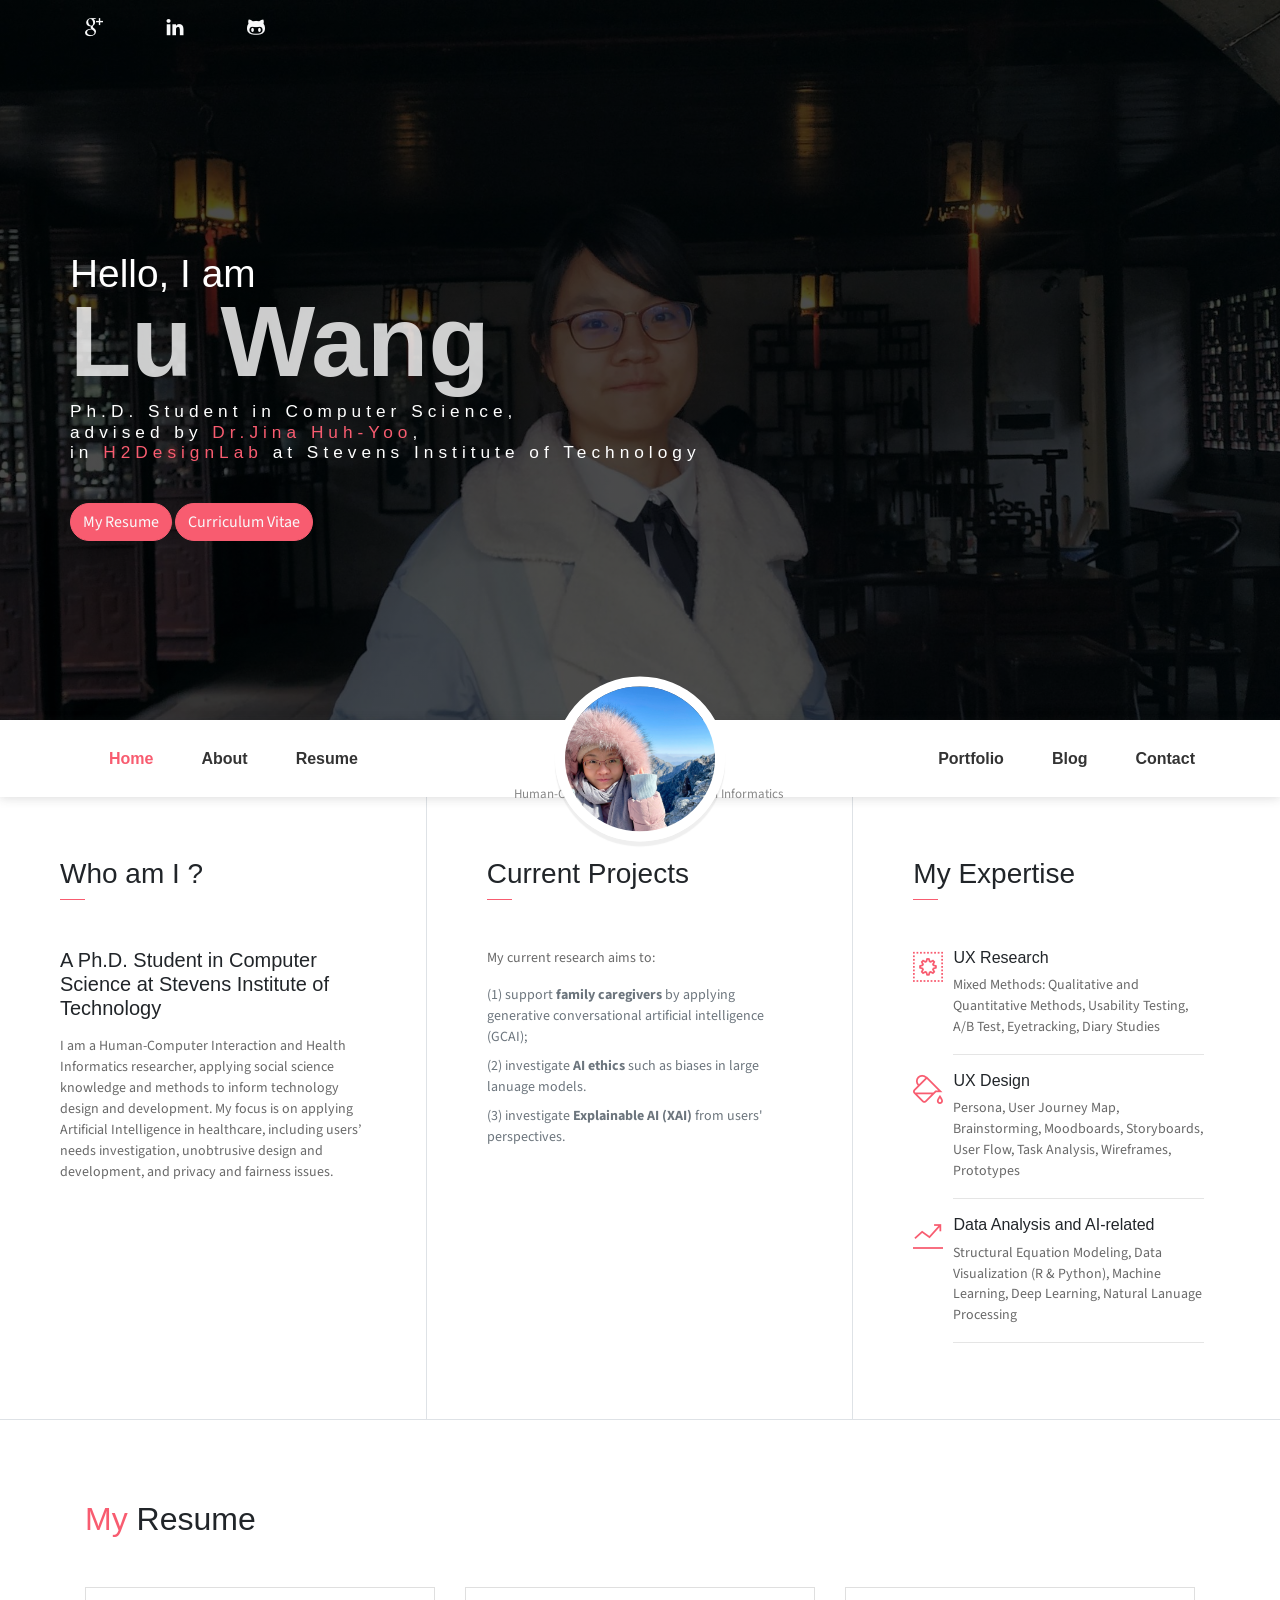
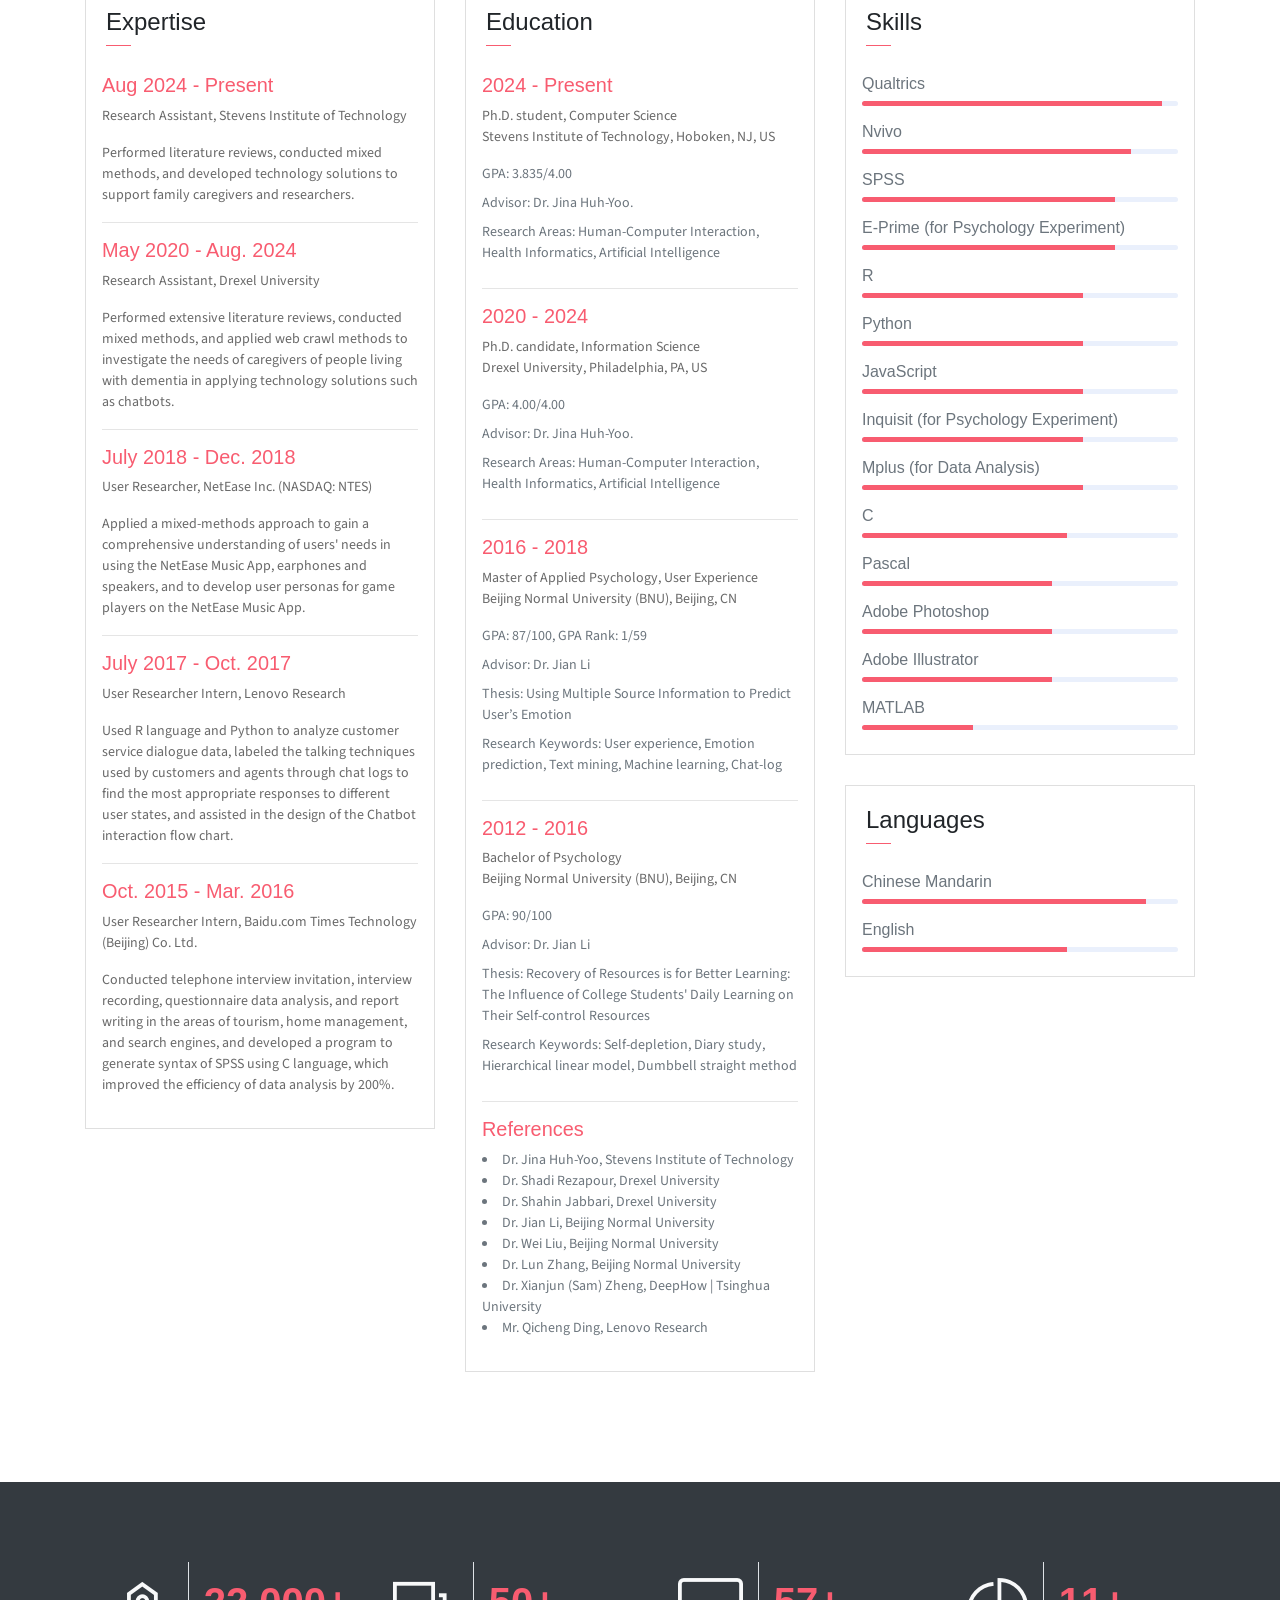
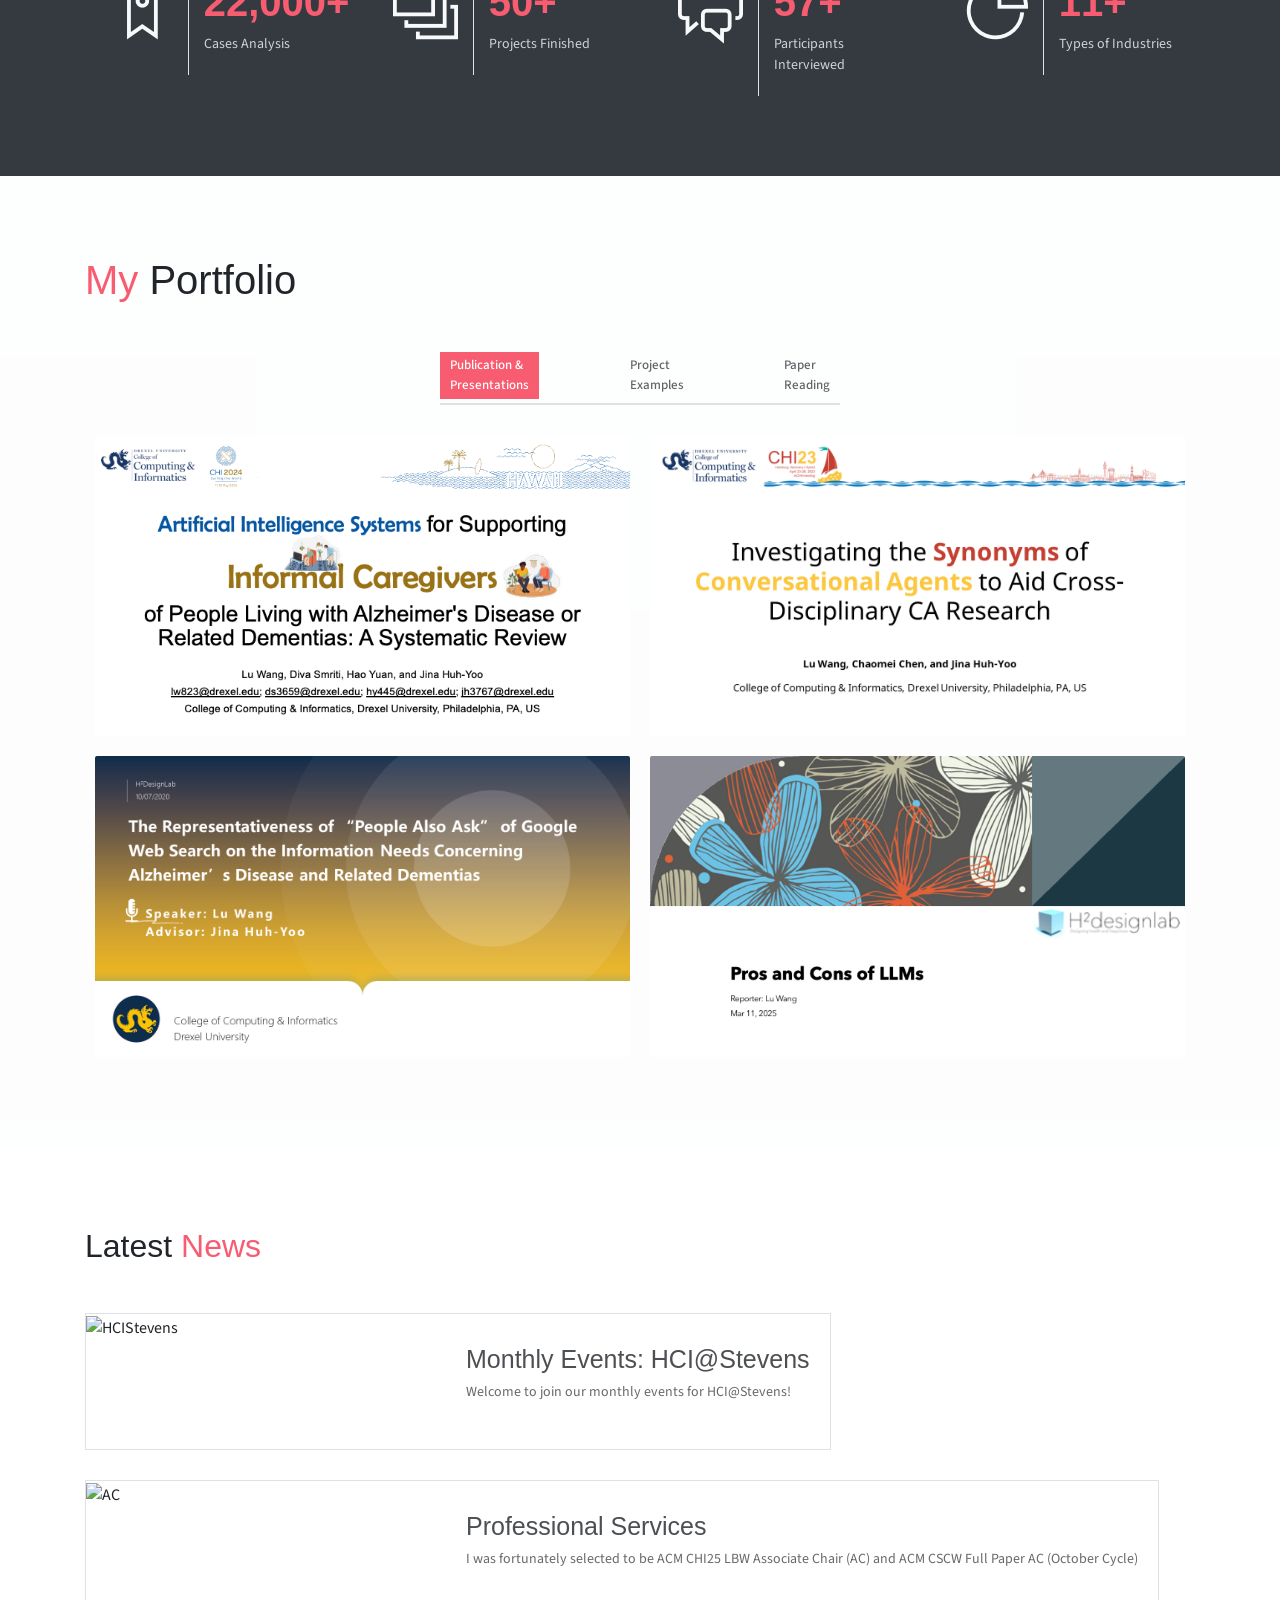
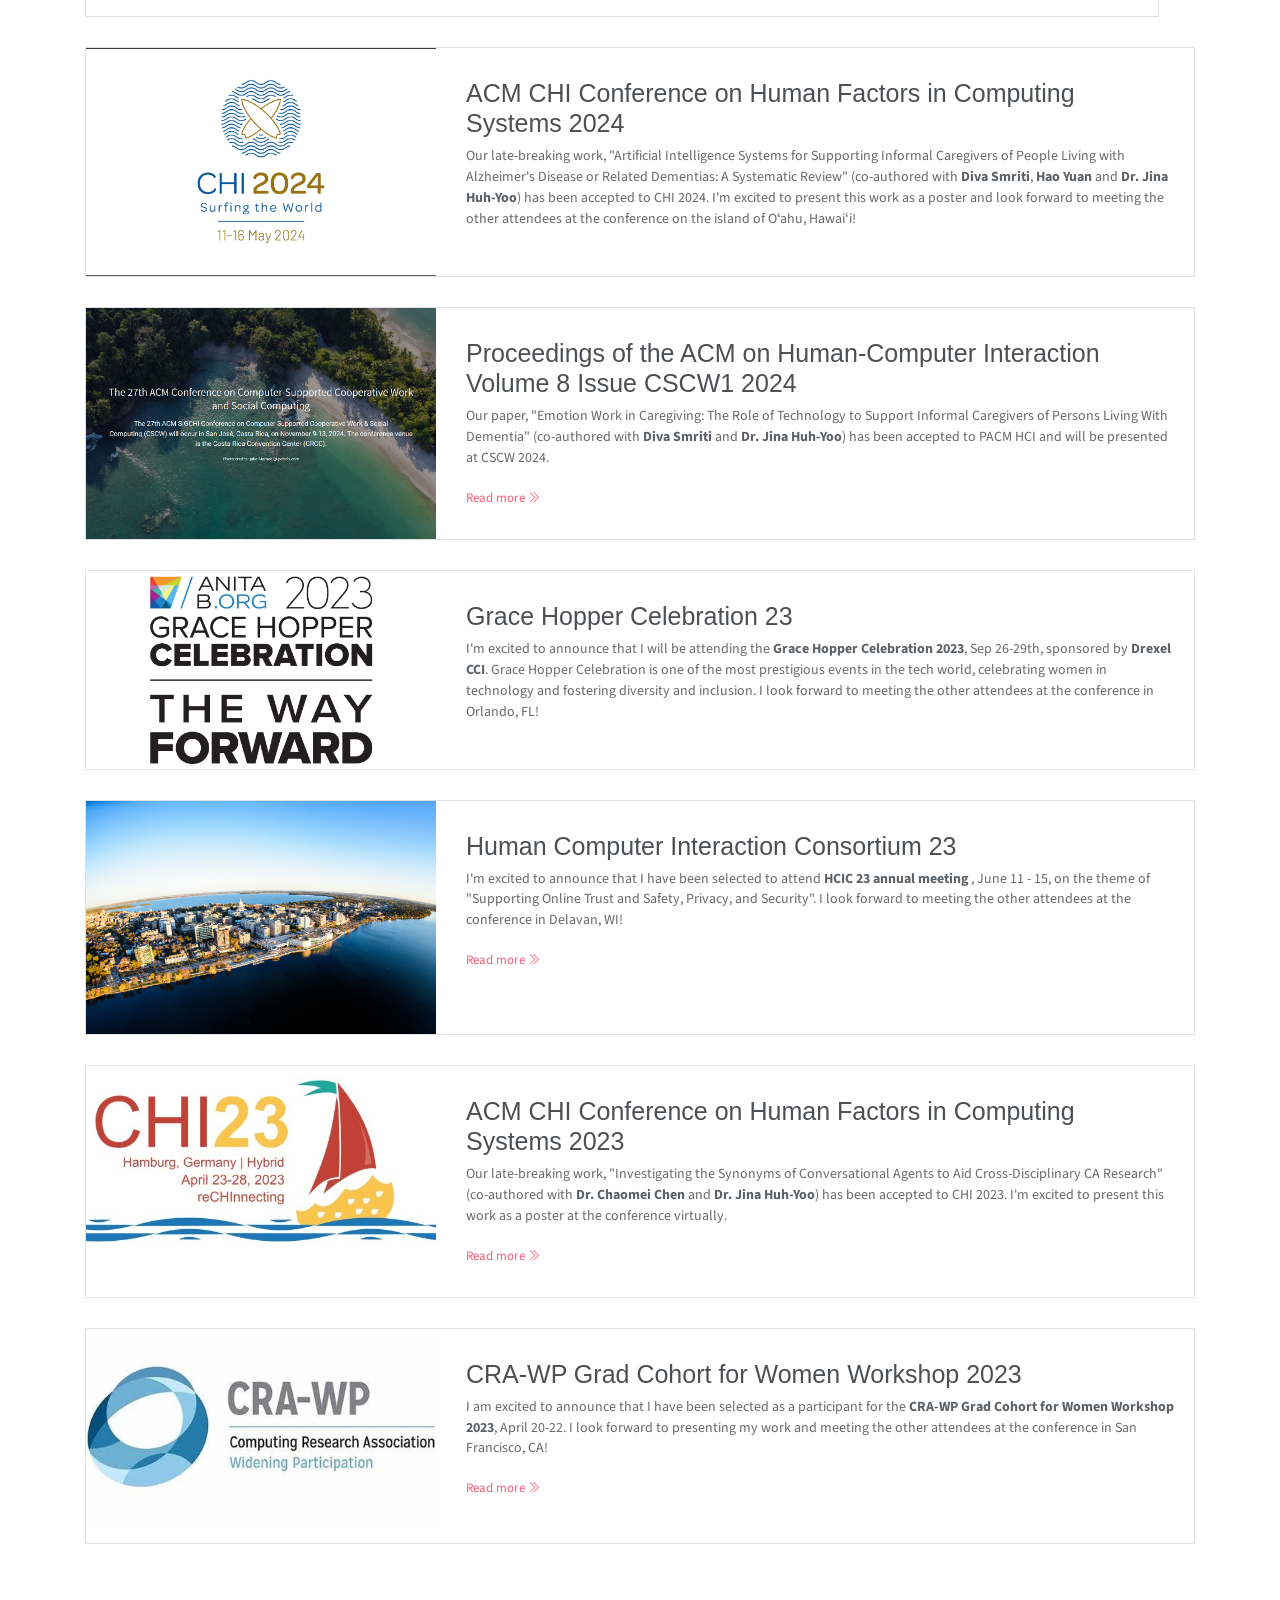
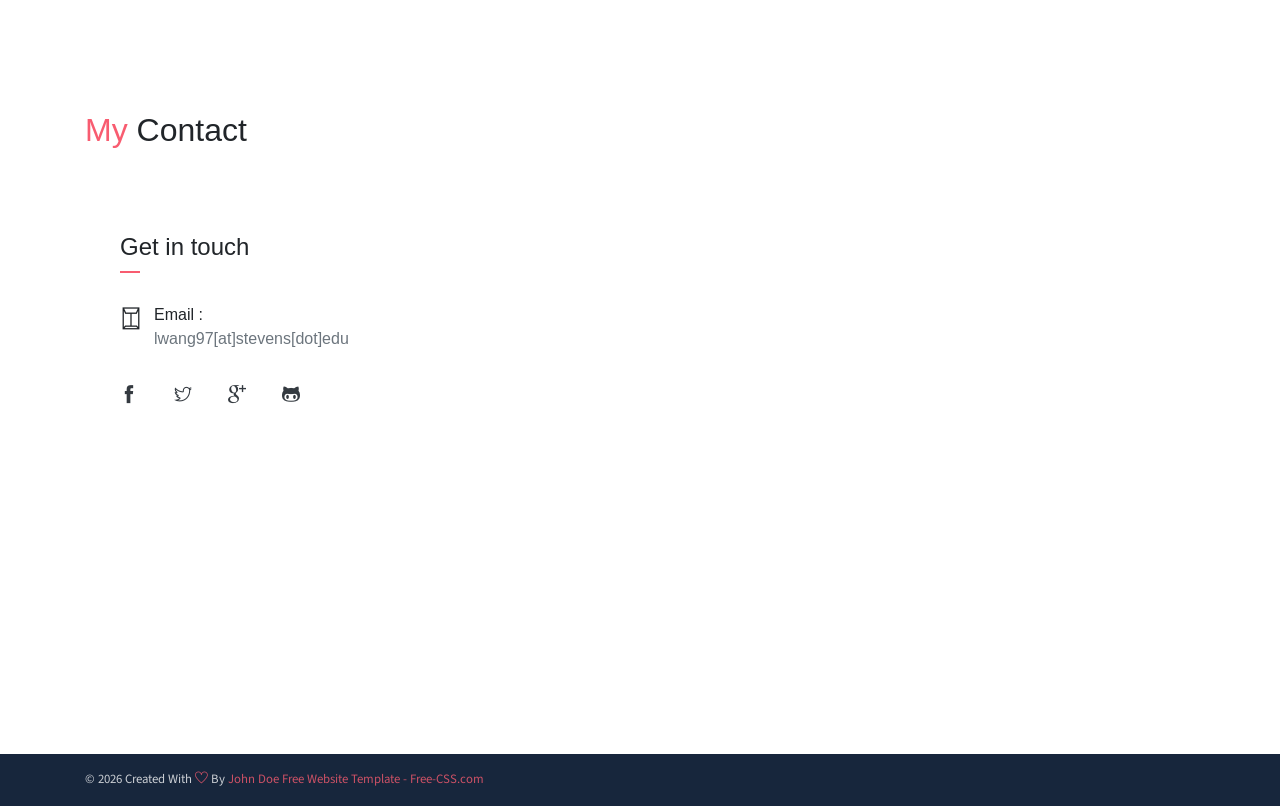
==== index.html @ daf483ad "Update index.html" ====
<!DOCTYPE html>
<html lang="en">
    <!-- Site Icons -->
    <link rel="shortcut icon" href="icon.ico" type="image/x-icon" />
<head>
	<meta charset="utf-8">
    <meta name="viewport" content="width=device-width, initial-scale=1, shrink-to-fit=no">
    <meta name="description" content="Start your development with LuWang landing page.">
    <meta name="author" content="Devcrud">
    <title>Lu Wang</title>
    <!-- font icons -->
    <link rel="stylesheet" href="assets/vendors/themify-icons/css/themify-icons.css">
    <!-- Bootstrap + JohnDoe main styles -->
	<link rel="stylesheet" href="assets/css/luwang.css">
</head>
<body data-spy="scroll" data-target=".navbar" data-offset="40" id="home">
    <header class="header">
        <div class="container">
            <ul class="social-icons pt-3">
                <li class="social-item"><a class="social-link text-light" href="https://scholar.google.com/citations?hl=en&user=fCOX7voAAAAJ"><i class="ti-google" aria-hidden="true"></i></a></li>
                <li class="social-item"><a class="social-link text-light" href="https://www.linkedin.com/in/luwang823/"><i class="ti-linkedin" aria-hidden="true"></i></a></li>
                <li class="social-item"><a class="social-link text-light" href="https://github.com/LuWang823"><i class="ti-github" aria-hidden="true"></i></a></li>
            </ul>  
            <div class="header-content">
                <h4 class="header-subtitle" >Hello, I am</h4>
                <h1 class="header-title">Lu Wang</h1>
                <h6 class="header-mono" >Ph.D. Student in Computer Science, <br>advised by <a href="https://jinahuhyoo.com/">Dr.Jina Huh-Yoo</a>,<br>in <a href="https://huhjina.github.io/h2/">H2DesignLab</a> at Stevens Institute of Technology</h6>
                <button class="btn btn-primary btn-rounded"><a class="social-link text-light" href="Resume_LuWang.pdf"></i>My Resume</button>
                <button class="btn btn-primary btn-rounded"><a class="social-link text-light" href="CV_LuWang.pdf"></i>Curriculum Vitae</button>

            </div>
        </div>
    </header>
    <nav class="navbar sticky-top navbar-expand-lg navbar-light bg-white" data-spy="affix" data-offset-top="510">
        <div class="container">
            <button class="navbar-toggler ml-auto" type="button" data-toggle="collapse" data-target="#navbarSupportedContent" aria-controls="navbarSupportedContent" aria-expanded="false" aria-label="Toggle navigation">
                <span class="navbar-toggler-icon"></span>
            </button>
            <div class="collapse mt-sm-20 navbar-collapse" id="navbarSupportedContent">
                <ul class="navbar-nav mr-auto">
                    <li class="nav-item">
                        <a href="#home" class="nav-link">Home</a>
                    </li>
                    <li class="nav-item">
                        <a href="#about" class="nav-link">About</a>
                    </li>
                    <li class="nav-item">
                        <a href="#resume" class="nav-link">Resume</a>
                    </li>
                </ul>
                <ul class="navbar-nav brand">
                    <img src="assets/imgs/avatar.jpg" alt="" class="brand-img">
                    <li class="brand-txt">
                        <h5 class="brand-title">Lu Wang</h5>
                        <div class="brand-subtitle">Human-Computer Interaction | Health Informatics</div>
                    </li>
                </ul>
                <ul class="navbar-nav ml-auto">
                    <li class="nav-item">
                        <a href="#portfolio" class="nav-link">Portfolio</a>
                    </li>
                    <li class="nav-item">
                        <a href="#blog" class="nav-link">Blog</a>
                    </li>
                    <li class="nav-item last-item">
                        <a href="#contact" class="nav-link">Contact</a>
                    </li>
                </ul>
            </div>
        </div>
    </nav>
    <div class="container-fluid">
        <div id="about" class="row about-section">
            <div class="col-lg-4 about-card">
                <h3 class="font-weight-light">Who am I ?</h3>
                <span class="line mb-5"></span>
                <h5 class="mb-3">A Ph.D. Student in Computer Science at Stevens Institute of Technology</h5>
                <p class="mt-20">I am a Human-Computer Interaction and Health Informatics researcher, applying social science knowledge and methods to inform technology design and development. My focus is on applying Artificial Intelligence in healthcare, including users’ needs investigation, unobtrusive design and development, and privacy and fairness issues. </p>
            </div>
            <div class="col-lg-4 about-card">
                <h3 class="font-weight-light">Current Projects</h3>
                <span class="line mb-5"></span>
                <p class="mt-20">My current research aims to:</p>
                <ul class="mt40 info list-unstyled">
                    <li>(1) support <b>family caregivers</b> by applying generative conversational artificial intelligence (GCAI); </li>             
                    <li>(2) investigate <b>AI ethics</b> such as biases in large lanuage models.</li>
                    <li>(3) investigate <b>Explainable AI (XAI)</b> from users' perspectives.</li>
                </ul> 
            </div>
            <div class="col-lg-4 about-card">
                <h3 class="font-weight-light">My Expertise</h3>
                <span class="line mb-5"></span>
                <div class="row">
                    <div class="col-1 text-danger pt-1"><i class="ti-widget icon-lg"></i></div>
                    <div class="col-10 ml-auto mr-3">
                        <h6>UX Research</h6>
                        <p class="subtitle"> Mixed Methods: Qualitative and Quantitative  Methods, Usability Testing, A/B Test, Eyetracking, Diary Studies</p>
                        <hr>
                    </div>
                </div>
                <div class="row">
                    <div class="col-1 text-danger pt-1"><i class="ti-paint-bucket icon-lg"></i></div>
                    <div class="col-10 ml-auto mr-3">
                        <h6>UX Design</h6>
                        <p class="subtitle">Persona, User Journey Map, Brainstorming, Moodboards, Storyboards, User Flow, Task Analysis, Wireframes, Prototypes</p>
                        <hr>
                    </div>
                </div>
                <div class="row">
                    <div class="col-1 text-danger pt-1"><i class="ti-stats-up icon-lg"></i></div>
                    <div class="col-10 ml-auto mr-3">
                        <h6>Data Analysis and AI-related</h6>
                        <p class="subtitle">Structural Equation Modeling, Data Visualization (R & Python), Machine Learning, Deep Learning, Natural Lanuage Processing </p>
                        <hr>
                    </div>
                </div>
            </div>
        </div>
    </div>

    <!--Resume Section-->
    <section class="section" id="resume">
        <div class="container">
            <h2 class="mb-5"><span class="text-danger">My</span> Resume</h2>
            <div class="row">
                <div class="col-md-6 col-lg-4">
                    <div class="card">
                       <div class="card-header">
                            <div class="mt-2">
                                <h4>Expertise</h4>
                                <span class="line"></span>  
                            </div>
                        </div>
                        <div class="card-body">
			    <h6 class="title text-danger">Aug 2024 - Present</h6>
                            <P>Research Assistant, Stevens Institute of Technology</P>
                            <P class="subtitle"> Performed literature reviews, conducted mixed methods, and developed technology solutions to support family caregivers and researchers.</P>
                            <hr>
                            <h6 class="title text-danger">May 2020 - Aug. 2024</h6>
                            <P>Research Assistant, Drexel University</P>
                            <P class="subtitle"> Performed extensive literature reviews, conducted mixed methods, and applied web crawl methods to investigate the needs of caregivers of people living with dementia in applying technology solutions such as chatbots.</P>
                            <hr>
                            <h6 class="title text-danger">July 2018 - Dec. 2018</h6>
                            <P>User Researcher, NetEase Inc. (NASDAQ: NTES)</P>
                            <P class="subtitle">Applied a mixed-methods approach to gain a comprehensive understanding of users' needs in using the NetEase Music App, earphones and speakers, and to develop user personas for game players on the NetEase Music App.</P>
                            <hr>
                            <h6 class="title text-danger">July 2017 - Oct. 2017</h6>
                            <P>User Researcher Intern, Lenovo Research</P>
                            <P class="subtitle">Used R language and Python to analyze customer service dialogue data, labeled the talking techniques used by customers and agents through chat logs to find the most appropriate responses to different user states, and assisted in the design of the Chatbot interaction flow chart.</P>
                            <hr>
                            <h6 class="title text-danger">Oct. 2015 - Mar. 2016</h6>
                            <P>User Researcher Intern, Baidu.com Times Technology (Beijing) Co. Ltd.</P>
                            <P class="subtitle">Conducted telephone interview invitation, interview recording, questionnaire data analysis, and report writing in the areas of tourism, home management, and search engines, and developed a program to generate syntax of SPSS using C language, which improved the efficiency of data analysis by 200%.</P>
                        </div>
                    </div>
                </div>
                <div class="col-md-6 col-lg-4">
                    <div class="card">
                       <div class="card-header">
                            <div class="mt-2">
                                <h4>Education</h4>
                                <span class="line"></span>  
                            </div>
                        </div>
                        <div class="card-body">
                            <h6 class="title text-danger">2024 - Present</h6>
                            <P>Ph.D. student, Computer Science<br>Stevens Institute of Technology, Hoboken, NJ, US</P>
                            <P class="subtitle">
                            <ul class="mt40 info list-unstyled">
                                <li>GPA: 3.835/4.00</li>
                                <li>Advisor: Dr. Jina Huh-Yoo. </li>             
                                <li>Research Areas: Human-Computer Interaction, Health Informatics, Artificial Intelligence</li>
                            </ul> 
                            </P>
                            <hr>
			    <h6 class="title text-danger">2020 - 2024</h6>
                            <P>Ph.D. candidate, Information Science<br>Drexel University, Philadelphia, PA, US</P>
                            <P class="subtitle">
                            <ul class="mt40 info list-unstyled">
                                <li>GPA: 4.00/4.00</li>
                                <li>Advisor: Dr. Jina Huh-Yoo. </li>             
                                <li>Research Areas: Human-Computer Interaction, Health Informatics, Artificial Intelligence</li>
                            </ul> 
                            </P>
                            <hr> 
                            <h6 class="title text-danger">2016 - 2018</h6>
                            <P>Master of Applied Psychology, User Experience<br>Beijing Normal University (BNU), Beijing, CN</P>
                            <P class="subtitle">
                            <ul class="mt40 info list-unstyled">
                                <li>GPA: 87/100, GPA Rank: 1/59</li>
                                <li>Advisor: Dr. Jian Li</li>   
                                <li>Thesis: Using Multiple Source Information to Predict User’s Emotion</li>         
                                <li>Research Keywords: User experience, Emotion prediction, Text mining, Machine learning, Chat-log</li>
                            </ul>
                            </P>
                            <hr>
                            <h6 class="title text-danger">2012 - 2016</h6>
                            <P>Bachelor of Psychology<br>Beijing Normal University (BNU), Beijing, CN</P>
                            <P class="subtitle"><ul class="mt40 info list-unstyled">
                                <li>GPA: 90/100</li>
                                <li>Advisor: Dr. Jian Li</li>   
                                <li>Thesis: Recovery of Resources is for Better Learning: The Influence of College Students' Daily Learning on Their Self-control Resources</li>         
                                <li>Research Keywords: Self-depletion, Diary study, Hierarchical linear model, Dumbbell straight method</li>
                            </ul></P>
                            <hr>
                            <h6 class="title text-danger">References</h6>
                                <li>Dr. Jina Huh-Yoo, Stevens Institute of Technology</li>
                                <li>Dr. Shadi Rezapour, Drexel University</li>   
                                <li>Dr. Shahin Jabbari, Drexel University</li> 
                                <li>Dr. Jian Li, Beijing Normal University</li>
                                <li>Dr. Wei Liu, Beijing Normal University</li>
                                <li>Dr. Lun Zhang, Beijing Normal University</li>
                                <li>Dr. Xianjun (Sam) Zheng, DeepHow | Tsinghua University</li>
                                <li>Mr. Qicheng Ding, Lenovo Research</li>
                   
                            </ul></P>
                        </div>
                    </div>
                </div>
                <div class="col-lg-4">
                    <div class="card">
                       <div class="card-header">
                            <div class="pull-left">
                                <h4 class="mt-2">Skills</h4>
                                <span class="line"></span>  
                            </div>
                        </div>
                        <div class="card-body pb-2">
                           <h6>Qualtrics</h6>
                            <div class="progress mb-3">
                                <div class="progress-bar bg-danger" role="progressbar" style="width: 95%" aria-valuenow="25" aria-valuemin="0" aria-valuemax="100"></div>
                            </div>
                            <h6>Nvivo</h6>
                            <div class="progress mb-3">
                                <div class="progress-bar bg-danger" role="progressbar" style="width: 85%" aria-valuenow="25" aria-valuemin="0" aria-valuemax="100"></div>
                            </div>
                            <h6>SPSS</h6>
                            <div class="progress mb-3">
                                <div class="progress-bar bg-danger" role="progressbar" style="width: 80%" aria-valuenow="50" aria-valuemin="0" aria-valuemax="100"></div>
                            </div>
			    <h6>E-Prime (for Psychology Experiment)</h6>
                            <div class="progress mb-3">
                                <div class="progress-bar bg-danger" role="progressbar" style="width: 80%" aria-valuenow="75" aria-valuemin="0" aria-valuemax="100"></div>
                            </div>
                            <h6>R</h6>
                            <div class="progress mb-3">
                                <div class="progress-bar bg-danger" role="progressbar" style="width: 70%" aria-valuenow="75" aria-valuemin="0" aria-valuemax="100"></div>
                            </div>
                            <h6>Python</h6>
                            <div class="progress mb-3">
                            <div class="progress-bar bg-danger" role="progressbar" style="width: 70%" aria-valuenow="75" aria-valuemin="0" aria-valuemax="100"></div>
                            </div>
		            <h6>JavaScript</h6>
                            <div class="progress mb-3">
                                <div class="progress-bar bg-danger" role="progressbar" style="width: 70%" aria-valuenow="75" aria-valuemin="0" aria-valuemax="100"></div>
                            </div>
			    <h6>Inquisit (for Psychology Experiment)</h6>
                            <div class="progress mb-3">
                            <div class="progress-bar bg-danger" role="progressbar" style="width: 70%" aria-valuenow="75" aria-valuemin="0" aria-valuemax="100"></div>
                            </div>
		            <h6>Mplus (for Data Analysis)</h6>
                            <div class="progress mb-3">
                                <div class="progress-bar bg-danger" role="progressbar" style="width: 70%" aria-valuenow="75" aria-valuemin="0" aria-valuemax="100"></div>
                            </div>
                            <h6>C</h6>
                            <div class="progress mb-3">
                            <div class="progress-bar bg-danger" role="progressbar" style="width: 65%" aria-valuenow="75" aria-valuemin="0" aria-valuemax="100"></div>
                            </div>
                            <h6>Pascal</h6>
                            <div class="progress mb-3">
                            <div class="progress-bar bg-danger" role="progressbar" style="width: 60%" aria-valuenow="75" aria-valuemin="0" aria-valuemax="100"></div>
                            </div>
                            <h6>Adobe Photoshop</h6>
                            <div class="progress mb-3">
                            <div class="progress-bar bg-danger" role="progressbar" style="width: 60%" aria-valuenow="75" aria-valuemin="0" aria-valuemax="100"></div>
                            </div>
                            <h6>Adobe Illustrator</h6>
                            <div class="progress mb-3">
                            <div class="progress-bar bg-danger" role="progressbar" style="width: 60%" aria-valuenow="75" aria-valuemin="0" aria-valuemax="100"></div>
                            </div>
			    <h6>MATLAB</h6>
                            <div class="progress mb-3">
                            <div class="progress-bar bg-danger" role="progressbar" style="width: 35%" aria-valuenow="75" aria-valuemin="0" aria-valuemax="100"></div>
                            </div>
			
                        </div>
                    </div>
                    <div class="card">
                       <div class="card-header">
                            <div class="pull-left">
                                <h4 class="mt-2">Languages</h4>
                                <span class="line"></span>  
                            </div>
                        </div>
                        <div class="card-body pb-2">
                           <h6>Chinese Mandarin</h6>
                            <div class="progress mb-3">
                                <div class="progress-bar bg-danger" role="progressbar" style="width: 90%" aria-valuenow="25" aria-valuemin="0" aria-valuemax="100"></div>
                            </div>
                            <h6>English</h6>
                            <div class="progress mb-3">
                                <div class="progress-bar bg-danger" role="progressbar" style="width: 65%" aria-valuenow="25" aria-valuemin="0" aria-valuemax="100"></div>
                            </div>
                        </div>
                    </div>
                </div>
            </div>
        </div>
    </section>

    <section class="section bg-dark text-center">
        <div class="container">
            <div class="row text-center">
                <div class="col-md-6 col-lg-3">
                    <div class="row ">
                        <div class="col-5 text-right text-light border-right py-3">
                            <div class="m-auto"><i class="ti-tag icon-xl"></i></div>
                        </div>
                        <div class="col-7 text-left py-3">
                            <h1 class="text-danger font-weight-bold font40">22,000+</h1>
                            <p class="text-light mb-1">Cases Analysis</p>
                        </div>
                    </div>
                </div>
                <div class="col-md-6 col-lg-3">
                    <div class="row">
                        <div class="col-5 text-right text-light border-right py-3">
                            <div class="m-auto"><i class="ti-layers-alt icon-xl"></i></div>
                        </div>
                        <div class="col-7 text-left py-3">
                            <h1 class="text-danger font-weight-bold font40">50+</h1>
                            <p class="text-light mb-1">Projects Finished</p>
                        </div>
                    </div>
                </div>
                <div class="col-md-6 col-lg-3">
                    <div class="row">
                        <div class="col-5 text-right text-light border-right py-3">
                            <div class="m-auto"><i class="ti-comments icon-xl"></i></div>
                        </div>
                        <div class="col-7 text-left py-3">
                            <h1 class="text-danger font-weight-bold font40">57+</h1>
                            <p class="text-light mb-1">Participants Interviewed</p>
                        </div>
                    </div>
                </div>
                <div class="col-md-6 col-lg-3">
                    <div class="row">
                        <div class="col-5 text-right text-light border-right py-3">
                            <div class="m-auto"><i class="ti-pie-chart icon-xl"></i></div>
                        </div>
                        <div class="col-7 text-left py-3">
                            <h1 class="text-danger font-weight-bold font40">11+</h1>
                            <p class="text-light mb-1">Types of Industries</p>
                        </div>
                    </div>
                </div>
            </div>
        </div>
    </section>

    <!-- Portfolio Section -->
    <section class="section bg-custom-gray" id="portfolio">
        <div class="container">
            <h1 class="mb-5"><span class="text-danger">My</span> Portfolio</h1>
            <div class="portfolio">
                <div class="filters">
                    <a href="#" data-filter=".pubpre" class="active">
                        Publication & Presentations
                    </a>
                    <a href="#" data-filter=".project">
                        Project Examples
                    </a>
                    <a href="#" data-filter=".reading">
                        Paper Reading
                    </a>
                </div>
		<div class="portfolio-container"> 
                    <div class="col-md-9 col-lg-6 pubpre new">
                        <div class="portfolio-item">
                            <img src="assets/imgs/pubpre0.png" class="img-fluid" alt="AI for Informal Caregivers">
                            <div class="content-holder">
                                <a class="img-popup" href="assets/imgs/pubpre0.png"></a>
                                <div class="text-holder">
                                    <a class="social-link text-light" href="pubpre0.pdf"><h6 class="title">AI for Informal Caregivers</h6></a>
                                    <p class="subtitle">Extended Abstracts of the 2024 CHI Conference on Human Factors in Computing Systems</p>
                                </div>
                            </div>   
                        </div>             
                    </div>  
                    <div class="col-md-9 col-lg-6 pubpre new">
                        <div class="portfolio-item">
                            <img src="assets/imgs/pubpre1.png" class="img-fluid" alt="Synonyms of Conversational Agents">
                            <div class="content-holder">
                                <a class="img-popup" href="assets/imgs/pubpre1.png"></a>
                                <div class="text-holder">
                                    <a class="social-link text-light" href="pubpre1.pdf"><h6 class="title">Synonyms of Conversational Agents</h6></a>
                                    <p class="subtitle">Extended Abstracts of the 2023 CHI Conference on Human Factors in Computing Systems</p>
                                </div>
                            </div>   
                        </div>             
                    </div>
                    <div class="col-md-9 col-lg-6 pubpre new">
                        <div class="portfolio-item">
                            <img src="assets/imgs/pubpre2.png" class="img-fluid" alt="Representativeness of 'People Also Ask'">
                            <div class="content-holder">
                                <a class="img-popup" href="assets/imgs/pubpre2.png"></a>
                                <div class="text-holder">
                                    <a class="social-link text-light" href="pubpre2.pdf"><h6 class="title">Representativeness of “People Also Ask”</h6></a>
                                    <p class="subtitle">AMIA 2021 Annual Symposium</p>
                                </div>
                            </div> 
                        </div>                         
                    </div>
		    <div class="col-md-9 col-lg-6 pubpre new">
                        <div class="portfolio-item">
                            <img src="assets/imgs/pubpre4.png" class="img-fluid" alt="Pros and Cons of LLMs">
                            <div class="content-holder">
                                <a class="img-popup" href="assets/imgs/pubpre4.png"></a>
                                <div class="text-holder">
                                    <a class="social-link text-light" href="pubpre4.pdf"><h6 class="title">Pros and Cons of LLMs</h6></a>
                                    <p class="subtitle">Inter-Lab Summary</p>
                                </div>
                            </div> 
                        </div>                         
                    </div>
			
                    <div class="col-md-9 col-lg-6 project">
                        <div class="portfolio-item">
                            <img src="assets/imgs/project1.png" class="img-fluid" alt="Beijing Bus Stop User Experience Research">
                            <div class="content-holder">
                                <a class="img-popup" href="assets/imgs/project1.png"></a>
                                <div class="text-holder">
                                    <a class="social-link text-light" href="project1.pdf"><h6 class="title">Beijing Bus Stop User Experience Research</h6></a>
                                    <p class="subtitle">Group Assessment in the Class of "Issues in Research Methodology: Quantitative, Qualitative and Action Research", Instructor: Dr. Xianjun Zheng</p>
                                </div>
                            </div>
                        </div>                                                     
                    </div>

                    <div class="col-md-9 col-lg-6 project"> 
                        <div class="portfolio-item">
                            <img src="assets/imgs/project2.png" class="img-fluid" alt="Usability Testing">                               
                            <div class="content-holder">
                                <a class="img-popup" href="assets/imgs/project2.png"></a>
                                <div class="text-holder">
                                    <a class="social-link text-light" href="project2.pdf"><h6 class="title">Usability Testing</h6></a>
                                    <p class="subtitle">Group Assessment in the Class of "Issues in Research Methodology: Quantitative, Qualitative and Action Research", Instructor: Dr. Xianjun Zheng</p>
                                </div>
                            </div>
                        </div>                                                       
                    </div> 
                    <div class="col-md-9 col-lg-6 project">
                        <div class="portfolio-item">
                            <img src="assets/imgs/project3.png" class="img-fluid" alt="Design">  
                           <div class="content-holder">
                                <a class="img-popup" href="assets/imgs/project3.png"></a>
                                <div class="text-holder">
                                    <a class="social-link text-light" href="project3.pdf"><h6 class="title">Theme Park Design</h6></a>
                                    <p class="subtitle">Group Assessment in the Class of "User Research (Consumer Psychology and Qualitative Study)"</p>
                                </div>
                            </div>
                        </div>                                                     
                    </div>
                    <div class="col-md-9 col-lg-6 project">
                        <div class="portfolio-item">
                            <img src="assets/imgs/project4.png" class="img-fluid" alt="Design">  
                           <div class="content-holder">
                                <a class="img-popup" href="assets/imgs/project4.png"></a>
                                <div class="text-holder">
                                    <a class="social-link text-light" href="project4.pdf"><h6 class="title">Data Analysis & Visualization</h6></a>
                                    <p class="subtitle"> Cluster Analysis and Map Visualization</p>
                                </div>
                            </div>
                        </div>                                                     
                    </div>
                    <div class="col-md-9 col-lg-6 reading">
                        <div class="portfolio-item">
                            <img src="assets/imgs/reading1.png" class="img-fluid" alt="History and Theories of Human-Computer Interaction">       
                           <div class="content-holder">
                                <a class="img-popup" href="assets/imgs/reading1.png"></a>
                                <div class="text-holder">
                                    <a class="social-link text-light" href="Theory.pdf"><h6 class="title">General History & Theories</h6></a>
                                    <p class="subtitle">Updated</p>
                                </div>
                            </div>
                        </div>                                                       
                    </div> 
                    <div class="col-md-9 col-lg-6 reading"> 
                        <div class="portfolio-item">
                            <img src="assets/imgs/reading2.png" class="img-fluid" alt="Empirical Studies in AI for Caregivers">            
                            <div class="content-holder">
                                <a class="img-popup" href="assets/imgs/reading2.png"></a>
                                <div class="text-holder">
                                    <a class="social-link text-light" href="AIforCaregiver.pdf"><h6 class="title">Empirical Studies in AI for Caregivers</h6></a>
                                    <p class="subtitle">Updated</p>
                                </div>
                            </div>
                        </div>       
                    </div>               
                </div> 
            </div>  
        </div>            
    </section>
    <!-- End of portfolio section -->

    <section class="section" id="blog">
        <div class="container">
            <h2 class="mb-5">Latest <span class="text-danger">News</span></h2>
            <div class="row">
		
		<!-- blog-card -->
                <div class="blog-card">
                    <div class="img-holder">
                    <img src="assets/imgs/HCIStevens.png" alt="HCIStevens">
                    </div>
                    <div class="content-holder">
                        <h6 class="title">Monthly Events: HCI@Stevens</h6>

                        <p>Welcome to join our monthly events for HCI@Stevens!</p>

                    </div>
                </div><!-- end of blog wrapper -->

		
                <!-- blog-card -->
                <div class="blog-card">
                    <div class="img-holder">
                    <img src="assets/imgs/ACMCHI.png" alt="AC">
                    </div>
                    <div class="content-holder">
                        <h6 class="title">Professional Services</h6>

                        <p>I was fortunately selected to be ACM CHI25 LBW Associate Chair (AC) and ACM CSCW Full Paper AC (October Cycle) </p>

                    </div>
                </div><!-- end of blog wrapper -->


		    
                <div class="blog-card">
                    <div class="img-holder">
                        <img src="assets/imgs/CHI2024.png" alt="CHI2024">
                    </div>
                    <div class="content-holder">
                        <h6 class="title">ACM CHI Conference on Human Factors in Computing Systems 2024</h6>

                        <p>Our late-breaking work, "Artificial Intelligence Systems for Supporting Informal Caregivers of People Living with Alzheimer's Disease or Related Dementias: A Systematic Review" (co-authored with <a class="social-link text-dark" href="https://divasmriti.github.io/"><b>Diva Smriti</b></a>, <a class="social-link text-dark" href="https://scholar.google.com/citations?user=MF6zmrYAAAAJ"><b> Hao Yuan</b></a> and <a class="social-link text-dark" href="https://drexel.edu/cci/about/directory/H/Huh-Yoo-Jina/"><b>Dr. Jina Huh-Yoo</b></a>) has been accepted to CHI 2024. I'm excited to present this work as a poster and look forward to meeting the other attendees at the conference on the island of Oʻahu, Hawaiʻi!</p>

                    </div>
                </div><!-- end of blog wrapper -->



                <!-- blog-card -->
                <div class="blog-card">
                    <div class="img-holder">
                    <img src="assets/imgs/CSCW2024.png" alt="CSCW2024">
                    </div>
                    <div class="content-holder">
                        <h6 class="title">Proceedings of the ACM on Human-Computer Interaction Volume 8 Issue CSCW1 2024</h6>

                        <p>Our paper, "Emotion Work in Caregiving: The Role of Technology to Support Informal Caregivers of Persons Living With Dementia" (co-authored with <a class="social-link text-dark" href="https://divasmriti.github.io/"><b>Diva Smriti</b></a> and <a class="social-link text-dark" href="https://drexel.edu/cci/about/directory/H/Huh-Yoo-Jina/"><b>Dr. Jina Huh-Yoo</b></a>) has been accepted to PACM HCI and will be presented at CSCW 2024. </p>
                        <a href="https://dl.acm.org/doi/10.1145/3637325" class="read-more">Read more <i class="ti-angle-double-right"></i></a>

                    </div>
                </div><!-- end of blog wrapper -->




                <!-- blog-card -->
                <div class="blog-card">
                    <div class="img-holder">
                        <img src="assets/imgs/GHC23.jpg" alt="GHC23">
                    </div>
                    <div class="content-holder">
                        <h4 class="title">Grace Hopper Celebration 23</h4>

                        
                        <p>I'm excited to announce that I will be attending the <a class="social-link text-dark" href="https://ghc.anitab.org/"><b>Grace Hopper Celebration 2023</b></a>, Sep 26-29th, sponsored by <a class="social-link text-dark" href="https://drexel.edu/cci/"><b>Drexel CCI</b></a>. Grace Hopper Celebration is one of the most prestigious events in the tech world, celebrating women in technology and fostering diversity and inclusion. I look forward to meeting the other attendees at the conference in Orlando, FL!</p>

                    </div>
                </div><!-- end of blog wrapper -->


               
                <!-- blog-card -->
                <div class="blog-card">
                    <div class="img-holder">
                        <img src="assets/imgs/HCIC23.jpg" alt="HCIC23">
                    </div>
                    <div class="content-holder">
                        <h4 class="title">Human Computer Interaction Consortium 23</h4>

                        
                        <p>I'm excited to announce that I have been selected to attend <a class="social-link text-dark" href="https://hcic.org/"><b>HCIC 23 annual meeting </b> </a>, June 11 - 15, on the theme of "Supporting Online Trust and Safety, Privacy, and Security". I look forward to meeting the other attendees at the conference in Delavan, WI! </p>

                        <a href="HCIC23poster.png" class="read-more">Read more <i class="ti-angle-double-right"></i></a>
                    </div>
                </div><!-- end of blog wrapper -->


                <!-- blog-card -->
                <div class="blog-card">
                    <div class="img-holder">
                        <img src="assets/imgs/CHI2023.jpg" alt="CHI2023">
                    </div>
                    <div class="content-holder">
                        <h6 class="title">ACM CHI Conference on Human Factors in Computing Systems 2023</h6>
                        
                        <p>Our late-breaking work, "Investigating the Synonyms of Conversational Agents to Aid Cross-Disciplinary CA Research" (co-authored with <a class="social-link text-dark" href="https://drexel.edu/cci/about/directory/C/Chen-Chaomei/"><b>Dr. Chaomei Chen</b></a> and <a class="social-link text-dark" href="https://drexel.edu/cci/about/directory/H/Huh-Yoo-Jina/"><b>Dr. Jina Huh-Yoo</b></a>) has been accepted to CHI 2023. I'm excited to present this work as a poster at the conference virtually.</p>

                        <a href="https://dl.acm.org/doi/abs/10.1145/3544549.3585640" class="read-more">Read more <i class="ti-angle-double-right"></i></a>
                    </div>
                </div><!-- end of blog wrapper -->

                <!-- blog-card -->
                <div class="blog-card">
                    <div class="img-holder">
                        <img src="assets/imgs/CRA-WP23.jpg" alt="CRA-WP Grad Cohort for Women Workshop 23">
                    </div>
                    <div class="content-holder">
                        <h6 class="title">CRA-WP Grad Cohort for Women Workshop 2023</h6>
                        
                        <p>I am excited to announce that I have been selected as a participant for the  <a class="social-link text-dark" href="https://web.cvent.com/event/9bcae8aa-6d9e-4942-acc8-a36e48734459/summary"><b>CRA-WP Grad Cohort for Women Workshop 2023</b></a>, April 20-22. I look forward to presenting my work and meeting the other attendees at the conference in San Francisco, CA!</p>

                        <a href="PosterGCforWomenUpdated.pdf" class="read-more">Read more <i class="ti-angle-double-right"></i></a>
                    </div>
                </div><!-- end of blog wrapper -->


            </div>
        </div>
    </section>

    <div class="section contact" id="contact">
        <div class="container">
            <h2 class="mb-5"><span class="text-danger">My</span> Contact</h2>
            <div class="row">
                <div class="col-lg-4">
                    <div class="contact-info-card">
                        <h4 class="contact-title">Get in touch</h4>
                        <div class="row mb-2">
                            <div class="col-1 pt-1 mr-1">
                                <i class="ti-envelope icon-md"></i>
                            </div>
                            <div class="col-10">
                                <h6 class="d-inline">Email :<br> <span class="text-muted">lwang97[at]stevens[dot]edu</span></h6>
                            </div>
                        </div>
                        <ul class="social-icons pt-4">
                            <li class="social-item"><a class="social-link text-dark" href="https://www.facebook.com/profile.php?id=100050900132932"><i class="ti-facebook" aria-hidden="true"></i></a></li>
                            <li class="social-item"><a class="social-link text-dark" href="https://twitter.com/wanglu5152"><i class="ti-twitter" aria-hidden="true"></i></a></li>
                            <li class="social-item"><a class="social-link text-dark" href="https://scholar.google.com/citations?hl=en&user=fCOX7voAAAAJ"><i class="ti-google" aria-hidden="true"></i></a></li>
                            <li class="social-item"><a class="social-link text-dark" href="https://github.com/LuWang823"><i class="ti-github" aria-hidden="true"></i></a></li>
                        </ul> 
                    </div>
                </div>
            </div>

        </div>
    </div>
    <footer class="footer py-3">
        <div class="container">
            <p class="small mb-0 text-light">
                &copy; <script>document.write(new Date().getFullYear())</script> Created With <i class="ti-heart text-danger"></i> By <span class="text-danger" title="Bootstrap 4 Themes and Dashboards">John Doe Free Website Template - Free-CSS.com</span></a> 
            </p>
        </div>
    </footer>

	<!-- core  -->
    <script src="assets/vendors/jquery/jquery-3.4.1.js"></script>
    <script src="assets/vendors/bootstrap/bootstrap.bundle.js"></script>

    <!-- bootstrap 3 affix -->
    <script src="assets/vendors/bootstrap/bootstrap.affix.js"></script>

    <!-- Isotope  -->
    <script src="assets/vendors/isotope/isotope.pkgd.js"></script>
    

    <!-- JohnDoe js -->
    <script src="assets/js/johndoe.js"></script>

</body>
</html>
---- assets/vendors/themify-icons/css/themify-icons.css ----
@font-face {
	font-family: 'themify';
	src:url("../fonts/themify.eot?-fvbane");
	src:url("../fonts/themify.eot?#iefix-fvbane") format("embedded-opentype"),
		url("../fonts/themify.woff?-fvbane") format("woff"),
		url("../fonts/themify.ttf?-fvbane") format("truetype"),
		url("../fonts/themify.svg?-fvbane#themify") format("svg");
	font-weight: normal;
	font-style: normal;
}

[class^="ti-"], [class*=" ti-"] {
	font-family: 'themify';
	speak: none;
	font-style: normal;
	font-weight: normal;
	font-variant: normal;
	text-transform: none;
	line-height: 1;

	/* Better Font Rendering =========== */
	-webkit-font-smoothing: antialiased;
	-moz-osx-font-smoothing: grayscale;
}

.ti-wand:before {
	content: "\e600";
}
.ti-volume:before {
	content: "\e601";
}
.ti-user:before {
	content: "\e602";
}
.ti-unlock:before {
	content: "\e603";
}
.ti-unlink:before {
	content: "\e604";
}
.ti-trash:before {
	content: "\e605";
}
.ti-thought:before {
	content: "\e606";
}
.ti-target:before {
	content: "\e607";
}
.ti-tag:before {
	content: "\e608";
}
.ti-tablet:before {
	content: "\e609";
}
.ti-star:before {
	content: "\e60a";
}
.ti-spray:before {
	content: "\e60b";
}
.ti-signal:before {
	content: "\e60c";
}
.ti-shopping-cart:before {
	content: "\e60d";
}
.ti-shopping-cart-full:before {
	content: "\e60e";
}
.ti-settings:before {
	content: "\e60f";
}
.ti-search:before {
	content: "\e610";
}
.ti-zoom-in:before {
	content: "\e611";
}
.ti-zoom-out:before {
	content: "\e612";
}
.ti-cut:before {
	content: "\e613";
}
.ti-ruler:before {
	content: "\e614";
}
.ti-ruler-pencil:before {
	content: "\e615";
}
.ti-ruler-alt:before {
	content: "\e616";
}
.ti-bookmark:before {
	content: "\e617";
}
.ti-bookmark-alt:before {
	content: "\e618";
}
.ti-reload:before {
	content: "\e619";
}
.ti-plus:before {
	content: "\e61a";
}
.ti-pin:before {
	content: "\e61b";
}
.ti-pencil:before {
	content: "\e61c";
}
.ti-pencil-alt:before {
	content: "\e61d";
}
.ti-paint-roller:before {
	content: "\e61e";
}
.ti-paint-bucket:before {
	content: "\e61f";
}
.ti-na:before {
	content: "\e620";
}
.ti-mobile:before {
	content: "\e621";
}
.ti-minus:before {
	content: "\e622";
}
.ti-medall:before {
	content: "\e623";
}
.ti-medall-alt:before {
	content: "\e624";
}
.ti-marker:before {
	content: "\e625";
}
.ti-marker-alt:before {
	content: "\e626";
}
.ti-arrow-up:before {
	content: "\e627";
}
.ti-arrow-right:before {
	content: "\e628";
}
.ti-arrow-left:before {
	content: "\e629";
}
.ti-arrow-down:before {
	content: "\e62a";
}
.ti-lock:before {
	content: "\e62b";
}
.ti-location-arrow:before {
	content: "\e62c";
}
.ti-link:before {
	content: "\e62d";
}
.ti-layout:before {
	content: "\e62e";
}
.ti-layers:before {
	content: "\e62f";
}
.ti-layers-alt:before {
	content: "\e630";
}
.ti-key:before {
	content: "\e631";
}
.ti-import:before {
	content: "\e632";
}
.ti-image:before {
	content: "\e633";
}
.ti-heart:before {
	content: "\e634";
}
.ti-heart-broken:before {
	content: "\e635";
}
.ti-hand-stop:before {
	content: "\e636";
}
.ti-hand-open:before {
	content: "\e637";
}
.ti-hand-drag:before {
	content: "\e638";
}
.ti-folder:before {
	content: "\e639";
}
.ti-flag:before {
	content: "\e63a";
}
.ti-flag-alt:before {
	content: "\e63b";
}
.ti-flag-alt-2:before {
	content: "\e63c";
}
.ti-eye:before {
	content: "\e63d";
}
.ti-export:before {
	content: "\e63e";
}
.ti-exchange-vertical:before {
	content: "\e63f";
}
.ti-desktop:before {
	content: "\e640";
}
.ti-cup:before {
	content: "\e641";
}
.ti-crown:before {
	content: "\e642";
}
.ti-comments:before {
	content: "\e643";
}
.ti-comment:before {
	content: "\e644";
}
.ti-comment-alt:before {
	content: "\e645";
}
.ti-close:before {
	content: "\e646";
}
.ti-clip:before {
	content: "\e647";
}
.ti-angle-up:before {
	content: "\e648";
}
.ti-angle-right:before {
	content: "\e649";
}
.ti-angle-left:before {
	content: "\e64a";
}
.ti-angle-down:before {
	content: "\e64b";
}
.ti-check:before {
	content: "\e64c";
}
.ti-check-box:before {
	content: "\e64d";
}
.ti-camera:before {
	content: "\e64e";
}
.ti-announcement:before {
	content: "\e64f";
}
.ti-brush:before {
	content: "\e650";
}
.ti-briefcase:before {
	content: "\e651";
}
.ti-bolt:before {
	content: "\e652";
}
.ti-bolt-alt:before {
	content: "\e653";
}
.ti-blackboard:before {
	content: "\e654";
}
.ti-bag:before {
	content: "\e655";
}
.ti-move:before {
	content: "\e656";
}
.ti-arrows-vertical:before {
	content: "\e657";
}
.ti-arrows-horizontal:before {
	content: "\e658";
}
.ti-fullscreen:before {
	content: "\e659";
}
.ti-arrow-top-right:before {
	content: "\e65a";
}
.ti-arrow-top-left:before {
	content: "\e65b";
}
.ti-arrow-circle-up:before {
	content: "\e65c";
}
.ti-arrow-circle-right:before {
	content: "\e65d";
}
.ti-arrow-circle-left:before {
	content: "\e65e";
}
.ti-arrow-circle-down:before {
	content: "\e65f";
}
.ti-angle-double-up:before {
	content: "\e660";
}
.ti-angle-double-right:before {
	content: "\e661";
}
.ti-angle-double-left:before {
	content: "\e662";
}
.ti-angle-double-down:before {
	content: "\e663";
}
.ti-zip:before {
	content: "\e664";
}
.ti-world:before {
	content: "\e665";
}
.ti-wheelchair:before {
	content: "\e666";
}
.ti-view-list:before {
	content: "\e667";
}
.ti-view-list-alt:before {
	content: "\e668";
}
.ti-view-grid:before {
	content: "\e669";
}
.ti-uppercase:before {
	content: "\e66a";
}
.ti-upload:before {
	content: "\e66b";
}
.ti-underline:before {
	content: "\e66c";
}
.ti-truck:before {
	content: "\e66d";
}
.ti-timer:before {
	content: "\e66e";
}
.ti-ticket:before {
	content: "\e66f";
}
.ti-thumb-up:before {
	content: "\e670";
}
.ti-thumb-down:before {
	content: "\e671";
}
.ti-text:before {
	content: "\e672";
}
.ti-stats-up:before {
	content: "\e673";
}
.ti-stats-down:before {
	content: "\e674";
}
.ti-split-v:before {
	content: "\e675";
}
.ti-split-h:before {
	content: "\e676";
}
.ti-smallcap:before {
	content: "\e677";
}
.ti-shine:before {
	content: "\e678";
}
.ti-shift-right:before {
	content: "\e679";
}
.ti-shift-left:before {
	content: "\e67a";
}
.ti-shield:before {
	content: "\e67b";
}
.ti-notepad:before {
	content: "\e67c";
}
.ti-server:before {
	content: "\e67d";
}
.ti-quote-right:before {
	content: "\e67e";
}
.ti-quote-left:before {
	content: "\e67f";
}
.ti-pulse:before {
	content: "\e680";
}
.ti-printer:before {
	content: "\e681";
}
.ti-power-off:before {
	content: "\e682";
}
.ti-plug:before {
	content: "\e683";
}
.ti-pie-chart:before {
	content: "\e684";
}
.ti-paragraph:before {
	content: "\e685";
}
.ti-panel:before {
	content: "\e686";
}
.ti-package:before {
	content: "\e687";
}
.ti-music:before {
	content: "\e688";
}
.ti-music-alt:before {
	content: "\e689";
}
.ti-mouse:before {
	content: "\e68a";
}
.ti-mouse-alt:before {
	content: "\e68b";
}
.ti-money:before {
	content: "\e68c";
}
.ti-microphone:before {
	content: "\e68d";
}
.ti-menu:before {
	content: "\e68e";
}
.ti-menu-alt:before {
	content: "\e68f";
}
.ti-map:before {
	content: "\e690";
}
.ti-map-alt:before {
	content: "\e691";
}
.ti-loop:before {
	content: "\e692";
}
.ti-location-pin:before {
	content: "\e693";
}
.ti-list:before {
	content: "\e694";
}
.ti-light-bulb:before {
	content: "\e695";
}
.ti-Italic:before {
	content: "\e696";
}
.ti-info:before {
	content: "\e697";
}
.ti-infinite:before {
	content: "\e698";
}
.ti-id-badge:before {
	content: "\e699";
}
.ti-hummer:before {
	content: "\e69a";
}
.ti-home:before {
	content: "\e69b";
}
.ti-help:before {
	content: "\e69c";
}
.ti-headphone:before {
	content: "\e69d";
}
.ti-harddrives:before {
	content: "\e69e";
}
.ti-harddrive:before {
	content: "\e69f";
}
.ti-gift:before {
	content: "\e6a0";
}
.ti-game:before {
	content: "\e6a1";
}
.ti-filter:before {
	content: "\e6a2";
}
.ti-files:before {
	content: "\e6a3";
}
.ti-file:before {
	content: "\e6a4";
}
.ti-eraser:before {
	content: "\e6a5";
}
.ti-envelope:before {
	content: "\e6a6";
}
.ti-download:before {
	content: "\e6a7";
}
.ti-direction:before {
	content: "\e6a8";
}
.ti-direction-alt:before {
	content: "\e6a9";
}
.ti-dashboard:before {
	content: "\e6aa";
}
.ti-control-stop:before {
	content: "\e6ab";
}
.ti-control-shuffle:before {
	content: "\e6ac";
}
.ti-control-play:before {
	content: "\e6ad";
}
.ti-control-pause:before {
	content: "\e6ae";
}
.ti-control-forward:before {
	content: "\e6af";
}
.ti-control-backward:before {
	content: "\e6b0";
}
.ti-cloud:before {
	content: "\e6b1";
}
.ti-cloud-up:before {
	content: "\e6b2";
}
.ti-cloud-down:before {
	content: "\e6b3";
}
.ti-clipboard:before {
	content: "\e6b4";
}
.ti-car:before {
	content: "\e6b5";
}
.ti-calendar:before {
	content: "\e6b6";
}
.ti-book:before {
	content: "\e6b7";
}
.ti-bell:before {
	content: "\e6b8";
}
.ti-basketball:before {
	content: "\e6b9";
}
.ti-bar-chart:before {
	content: "\e6ba";
}
.ti-bar-chart-alt:before {
	content: "\e6bb";
}
.ti-back-right:before {
	content: "\e6bc";
}
.ti-back-left:before {
	content: "\e6bd";
}
.ti-arrows-corner:before {
	content: "\e6be";
}
.ti-archive:before {
	content: "\e6bf";
}
.ti-anchor:before {
	content: "\e6c0";
}
.ti-align-right:before {
	content: "\e6c1";
}
.ti-align-left:before {
	content: "\e6c2";
}
.ti-align-justify:before {
	content: "\e6c3";
}
.ti-align-center:before {
	content: "\e6c4";
}
.ti-alert:before {
	content: "\e6c5";
}
.ti-alarm-clock:before {
	content: "\e6c6";
}
.ti-agenda:before {
	content: "\e6c7";
}
.ti-write:before {
	content: "\e6c8";
}
.ti-window:before {
	content: "\e6c9";
}
.ti-widgetized:before {
	content: "\e6ca";
}
.ti-widget:before {
	content: "\e6cb";
}
.ti-widget-alt:before {
	content: "\e6cc";
}
.ti-wallet:before {
	content: "\e6cd";
}
.ti-video-clapper:before {
	content: "\e6ce";
}
.ti-video-camera:before {
	content: "\e6cf";
}
.ti-vector:before {
	content: "\e6d0";
}
.ti-themify-logo:before {
	content: "\e6d1";
}
.ti-themify-favicon:before {
	content: "\e6d2";
}
.ti-themify-favicon-alt:before {
	content: "\e6d3";
}
.ti-support:before {
	content: "\e6d4";
}
.ti-stamp:before {
	content: "\e6d5";
}
.ti-split-v-alt:before {
	content: "\e6d6";
}
.ti-slice:before {
	content: "\e6d7";
}
.ti-shortcode:before {
	content: "\e6d8";
}
.ti-shift-right-alt:before {
	content: "\e6d9";
}
.ti-shift-left-alt:before {
	content: "\e6da";
}
.ti-ruler-alt-2:before {
	content: "\e6db";
}
.ti-receipt:before {
	content: "\e6dc";
}
.ti-pin2:before {
	content: "\e6dd";
}
.ti-pin-alt:before {
	content: "\e6de";
}
.ti-pencil-alt2:before {
	content: "\e6df";
}
.ti-palette:before {
	content: "\e6e0";
}
.ti-more:before {
	content: "\e6e1";
}
.ti-more-alt:before {
	content: "\e6e2";
}
.ti-microphone-alt:before {
	content: "\e6e3";
}
.ti-magnet:before {
	content: "\e6e4";
}
.ti-line-double:before {
	content: "\e6e5";
}
.ti-line-dotted:before {
	content: "\e6e6";
}
.ti-line-dashed:before {
	content: "\e6e7";
}
.ti-layout-width-full:before {
	content: "\e6e8";
}
.ti-layout-width-default:before {
	content: "\e6e9";
}
.ti-layout-width-default-alt:before {
	content: "\e6ea";
}
.ti-layout-tab:before {
	content: "\e6eb";
}
.ti-layout-tab-window:before {
	content: "\e6ec";
}
.ti-layout-tab-v:before {
	content: "\e6ed";
}
.ti-layout-tab-min:before {
	content: "\e6ee";
}
.ti-layout-slider:before {
	content: "\e6ef";
}
.ti-layout-slider-alt:before {
	content: "\e6f0";
}
.ti-layout-sidebar-right:before {
	content: "\e6f1";
}
.ti-layout-sidebar-none:before {
	content: "\e6f2";
}
.ti-layout-sidebar-left:before {
	content: "\e6f3";
}
.ti-layout-placeholder:before {
	content: "\e6f4";
}
.ti-layout-menu:before {
	content: "\e6f5";
}
.ti-layout-menu-v:before {
	content: "\e6f6";
}
.ti-layout-menu-separated:before {
	content: "\e6f7";
}
.ti-layout-menu-full:before {
	content: "\e6f8";
}
.ti-layout-media-right-alt:before {
	content: "\e6f9";
}
.ti-layout-media-right:before {
	content: "\e6fa";
}
.ti-layout-media-overlay:before {
	content: "\e6fb";
}
.ti-layout-media-overlay-alt:before {
	content: "\e6fc";
}
.ti-layout-media-overlay-alt-2:before {
	content: "\e6fd";
}
.ti-layout-media-left-alt:before {
	content: "\e6fe";
}
.ti-layout-media-left:before {
	content: "\e6ff";
}
.ti-layout-media-center-alt:before {
	content: "\e700";
}
.ti-layout-media-center:before {
	content: "\e701";
}
.ti-layout-list-thumb:before {
	content: "\e702";
}
.ti-layout-list-thumb-alt:before {
	content: "\e703";
}
.ti-layout-list-post:before {
	content: "\e704";
}
.ti-layout-list-large-image:before {
	content: "\e705";
}
.ti-layout-line-solid:before {
	content: "\e706";
}
.ti-layout-grid4:before {
	content: "\e707";
}
.ti-layout-grid3:before {
	content: "\e708";
}
.ti-layout-grid2:before {
	content: "\e709";
}
.ti-layout-grid2-thumb:before {
	content: "\e70a";
}
.ti-layout-cta-right:before {
	content: "\e70b";
}
.ti-layout-cta-left:before {
	content: "\e70c";
}
.ti-layout-cta-center:before {
	content: "\e70d";
}
.ti-layout-cta-btn-right:before {
	content: "\e70e";
}
.ti-layout-cta-btn-left:before {
	content: "\e70f";
}
.ti-layout-column4:before {
	content: "\e710";
}
.ti-layout-column3:before {
	content: "\e711";
}
.ti-layout-column2:before {
	content: "\e712";
}
.ti-layout-accordion-separated:before {
	content: "\e713";
}
.ti-layout-accordion-merged:before {
	content: "\e714";
}
.ti-layout-accordion-list:before {
	content: "\e715";
}
.ti-ink-pen:before {
	content: "\e716";
}
.ti-info-alt:before {
	content: "\e717";
}
.ti-help-alt:before {
	content: "\e718";
}
.ti-headphone-alt:before {
	content: "\e719";
}
.ti-hand-point-up:before {
	content: "\e71a";
}
.ti-hand-point-right:before {
	content: "\e71b";
}
.ti-hand-point-left:before {
	content: "\e71c";
}
.ti-hand-point-down:before {
	content: "\e71d";
}
.ti-gallery:before {
	content: "\e71e";
}
.ti-face-smile:before {
	content: "\e71f";
}
.ti-face-sad:before {
	content: "\e720";
}
.ti-credit-card:before {
	content: "\e721";
}
.ti-control-skip-forward:before {
	content: "\e722";
}
.ti-control-skip-backward:before {
	content: "\e723";
}
.ti-control-record:before {
	content: "\e724";
}
.ti-control-eject:before {
	content: "\e725";
}
.ti-comments-smiley:before {
	content: "\e726";
}
.ti-brush-alt:before {
	content: "\e727";
}
.ti-youtube:before {
	content: "\e728";
}
.ti-vimeo:before {
	content: "\e729";
}
.ti-twitter:before {
	content: "\e72a";
}
.ti-time:before {
	content: "\e72b";
}
.ti-tumblr:before {
	content: "\e72c";
}
.ti-skype:before {
	content: "\e72d";
}
.ti-share:before {
	content: "\e72e";
}
.ti-share-alt:before {
	content: "\e72f";
}
.ti-rocket:before {
	content: "\e730";
}
.ti-pinterest:before {
	content: "\e731";
}
.ti-new-window:before {
	content: "\e732";
}
.ti-microsoft:before {
	content: "\e733";
}
.ti-list-ol:before {
	content: "\e734";
}
.ti-linkedin:before {
	content: "\e735";
}
.ti-layout-sidebar-2:before {
	content: "\e736";
}
.ti-layout-grid4-alt:before {
	content: "\e737";
}
.ti-layout-grid3-alt:before {
	content: "\e738";
}
.ti-layout-grid2-alt:before {
	content: "\e739";
}
.ti-layout-column4-alt:before {
	content: "\e73a";
}
.ti-layout-column3-alt:before {
	content: "\e73b";
}
.ti-layout-column2-alt:before {
	content: "\e73c";
}
.ti-instagram:before {
	content: "\e73d";
}
.ti-google:before {
	content: "\e73e";
}
.ti-github:before {
	content: "\e73f";
}
.ti-flickr:before {
	content: "\e740";
}
.ti-facebook:before {
	content: "\e741";
}
.ti-dropbox:before {
	content: "\e742";
}
.ti-dribbble:before {
	content: "\e743";
}
.ti-apple:before {
	content: "\e744";
}
.ti-android:before {
	content: "\e745";
}
.ti-save:before {
	content: "\e746";
}
.ti-save-alt:before {
	content: "\e747";
}
.ti-yahoo:before {
	content: "\e748";
}
.ti-wordpress:before {
	content: "\e749";
}
.ti-vimeo-alt:before {
	content: "\e74a";
}
.ti-twitter-alt:before {
	content: "\e74b";
}
.ti-tumblr-alt:before {
	content: "\e74c";
}
.ti-trello:before {
	content: "\e74d";
}
.ti-stack-overflow:before {
	content: "\e74e";
}
.ti-soundcloud:before {
	content: "\e74f";
}
.ti-sharethis:before {
	content: "\e750";
}
.ti-sharethis-alt:before {
	content: "\e751";
}
.ti-reddit:before {
	content: "\e752";
}
.ti-pinterest-alt:before {
	content: "\e753";
}
.ti-microsoft-alt:before {
	content: "\e754";
}
.ti-linux:before {
	content: "\e755";
}
.ti-jsfiddle:before {
	content: "\e756";
}
.ti-joomla:before {
	content: "\e757";
}
.ti-html5:before {
	content: "\e758";
}
.ti-flickr-alt:before {
	content: "\e759";
}
.ti-email:before {
	content: "\e75a";
}
.ti-drupal:before {
	content: "\e75b";
}
.ti-dropbox-alt:before {
	content: "\e75c";
}
.ti-css3:before {
	content: "\e75d";
}
.ti-rss:before {
	content: "\e75e";
}
.ti-rss-alt:before {
	content: "\e75f";
}
---- assets/css/luwang.css ----
@charset "UTF-8";
/*!
=========================================================
* JohnDoe Landing page
=========================================================

* Copyright: 2019 DevCRUD (https://devcrud.com)
* Licensed: (https://devcrud.com/licenses)
* Coded by www.devcrud.com

=========================================================

* The above copyright notice and this permission notice shall be included in all copies or substantial portions of the Software.
*/
@import url("https://fonts.googleapis.com/css?family=Source+Sans+Pro:200,200i,300,300i,400,400i,600,600i,700,700i,900,900i&display=swap");
:root {
  --blue: #79A9F5;
  --indigo: #C45F90;
  --purple: #A16AE8;
  --pink: #FC8BC0;
  --red: #F85C70;
  --orange: #FF8882;
  --yellow: #FAD02C;
  --green: #A3C14A;
  --teal: #20c997;
  --cyan: #47D8E0;
  --white: #fff;
  --gray: #6c757d;
  --gray-dark: #343a40;
  --primary: #F85C70;
  --secondary: #6c757d;
  --success: #A3C14A;
  --info: #47D8E0;
  --warning: #FF8882;
  --danger: #F85C70;
  --light: #f8f9fa;
  --dark: #343a40;
  --breakpoint-xs: 0;
  --breakpoint-sm: 576px;
  --breakpoint-md: 768px;
  --breakpoint-lg: 992px;
  --breakpoint-xl: 1200px;
  --font-family-sans-serif: "Source Sans Pro", sans-serif;
  --font-family-monospace: SFMono-Regular, Menlo, Monaco, Consolas, "Liberation Mono", "Courier New", monospace;
}

*,
*::before,
*::after {
  box-sizing: border-box;
}

html {
  font-family: sans-serif;
  line-height: 1.15;
  -webkit-text-size-adjust: 100%;
  -webkit-tap-highlight-color: rgba(0, 0, 0, 0);
}

article, aside, figcaption, figure, footer, header, hgroup, main, nav, section {
  display: block;
}

body {
  margin: 0;
  font-family: "Source Sans Pro", sans-serif;
  font-size: 1rem;
  font-weight: 400;
  line-height: 1.5;
  color: #212529;
  text-align: left;
  background-color: #fff;
}

[tabindex="-1"]:focus {
  outline: 0 !important;
}

hr {
  box-sizing: content-box;
  height: 0;
  overflow: visible;
}

h1, h2, h3, h4, h5, h6 {
  margin-top: 0;
  margin-bottom: 0.5rem;
}

p {
  margin-top: 0;
  margin-bottom: 1rem;
}

abbr[title],
abbr[data-original-title] {
  text-decoration: underline;
  -webkit-text-decoration: underline dotted;
          text-decoration: underline dotted;
  cursor: help;
  border-bottom: 0;
  -webkit-text-decoration-skip-ink: none;
          text-decoration-skip-ink: none;
}

address {
  margin-bottom: 1rem;
  font-style: normal;
  line-height: inherit;
}

ol,
ul,
dl {
  margin-top: 0;
  margin-bottom: 1rem;
}

ol ol,
ul ul,
ol ul,
ul ol {
  margin-bottom: 0;
}

dt {
  font-weight: 700;
}

dd {
  margin-bottom: .5rem;
  margin-left: 0;
}

blockquote {
  margin: 0 0 1rem;
}

b,
strong {
  font-weight: bolder;
}

small {
  font-size: 80%;
}

sub,
sup {
  position: relative;
  font-size: 75%;
  line-height: 0;
  vertical-align: baseline;
}

sub {
  bottom: -.25em;
}

sup {
  top: -.5em;
}

a {
  color: #F85C70;
  text-decoration: none;
  background-color: transparent;
}

a:hover {
  color: #f51330;
  text-decoration: none;
}

a:not([href]):not([tabindex]) {
  color: inherit;
  text-decoration: none;
}

a:not([href]):not([tabindex]):hover, a:not([href]):not([tabindex]):focus {
  color: inherit;
  text-decoration: none;
}

a:not([href]):not([tabindex]):focus {
  outline: 0;
}

pre,
code,
kbd,
samp {
  font-family: SFMono-Regular, Menlo, Monaco, Consolas, "Liberation Mono", "Courier New", monospace;
  font-size: 1em;
}

pre {
  margin-top: 0;
  margin-bottom: 1rem;
  overflow: auto;
}

figure {
  margin: 0 0 1rem;
}

img {
  vertical-align: middle;
  border-style: none;
}

svg {
  overflow: hidden;
  vertical-align: middle;
}

table {
  border-collapse: collapse;
}

caption {
  padding-top: 0.75rem;
  padding-bottom: 0.75rem;
  color: #6c757d;
  text-align: left;
  caption-side: bottom;
}

th {
  text-align: inherit;
}

label {
  display: inline-block;
  margin-bottom: 0.5rem;
}

button {
  border-radius: 0;
}

button:focus {
  outline: 1px dotted;
  outline: 5px auto -webkit-focus-ring-color;
}

input,
button,
select,
optgroup,
textarea {
  margin: 0;
  font-family: inherit;
  font-size: inherit;
  line-height: inherit;
}

button,
input {
  overflow: visible;
}

button,
select {
  text-transform: none;
}

select {
  word-wrap: normal;
}

button,
[type="button"],
[type="reset"],
[type="submit"] {
  -webkit-appearance: button;
}

button:not(:disabled),
[type="button"]:not(:disabled),
[type="reset"]:not(:disabled),
[type="submit"]:not(:disabled) {
  cursor: pointer;
}

button::-moz-focus-inner,
[type="button"]::-moz-focus-inner,
[type="reset"]::-moz-focus-inner,
[type="submit"]::-moz-focus-inner {
  padding: 0;
  border-style: none;
}

input[type="radio"],
input[type="checkbox"] {
  box-sizing: border-box;
  padding: 0;
}

input[type="date"],
input[type="time"],
input[type="datetime-local"],
input[type="month"] {
  -webkit-appearance: listbox;
}

textarea {
  overflow: auto;
  resize: vertical;
}

fieldset {
  min-width: 0;
  padding: 0;
  margin: 0;
  border: 0;
}

legend {
  display: block;
  width: 100%;
  max-width: 100%;
  padding: 0;
  margin-bottom: .5rem;
  font-size: 1.5rem;
  line-height: inherit;
  color: inherit;
  white-space: normal;
}

progress {
  vertical-align: baseline;
}

[type="number"]::-webkit-inner-spin-button,
[type="number"]::-webkit-outer-spin-button {
  height: auto;
}

[type="search"] {
  outline-offset: -2px;
  -webkit-appearance: none;
}

[type="search"]::-webkit-search-decoration {
  -webkit-appearance: none;
}

::-webkit-file-upload-button {
  font: inherit;
  -webkit-appearance: button;
}

output {
  display: inline-block;
}

summary {
  display: list-item;
  cursor: pointer;
}

template {
  display: none;
}

[hidden] {
  display: none !important;
}

h1, h2, h3, h4, h5, h6,
.h1, .h2, .h3, .h4, .h5, .h6 {
  margin-bottom: 0.5rem;
  font-family: "Dosis", sans-serif;
  font-weight: 500;
  line-height: 1.2;
}

h1, .h1 {
  font-size: 2.5rem;
}

h2, .h2 {
  font-size: 2rem;
}

h3, .h3 {
  font-size: 1.75rem;
}

h4, .h4 {
  font-size: 1.5rem;
}

h5, .h5 {
  font-size: 1.25rem;
}

h6, .h6 {
  font-size: 1rem;
}

.lead {
  font-size: 1.25rem;
  font-weight: 300;
}

.display-1 {
  font-size: 6rem;
  font-weight: 300;
  line-height: 1.2;
}

.display-2 {
  font-size: 5.5rem;
  font-weight: 300;
  line-height: 1.2;
}

.display-3 {
  font-size: 4.5rem;
  font-weight: 300;
  line-height: 1.2;
}

.display-4 {
  font-size: 3.5rem;
  font-weight: 300;
  line-height: 1.2;
}

hr {
  margin-top: 1rem;
  margin-bottom: 1rem;
  border: 0;
  border-top: 1px solid rgba(0, 0, 0, 0.1);
}

small,
.small {
  font-size: 80%;
  font-weight: 400;
}

mark,
.mark {
  padding: 0.2em;
  background-color: #fcf8e3;
}

.list-unstyled {
  padding-left: 0;
  list-style: none;
}

.list-inline {
  padding-left: 0;
  list-style: none;
}

.list-inline-item {
  display: inline-block;
}

.list-inline-item:not(:last-child) {
  margin-right: 0.5rem;
}

.initialism {
  font-size: 90%;
  text-transform: uppercase;
}

.blockquote {
  margin-bottom: 1rem;
  font-size: 1.25rem;
}

.blockquote-footer {
  display: block;
  font-size: 80%;
  color: #6c757d;
}

.blockquote-footer::before {
  content: "\2014\00A0";
}

.img-fluid {
  max-width: 100%;
  height: auto;
}

.img-thumbnail {
  padding: 0.25rem;
  background-color: #fff;
  border: 1px solid #dee2e6;
  border-radius: 0.25rem;
  max-width: 100%;
  height: auto;
}

.figure {
  display: inline-block;
}

.figure-img {
  margin-bottom: 0.5rem;
  line-height: 1;
}

.figure-caption {
  font-size: 90%;
  color: #6c757d;
}

code {
  font-size: 87.5%;
  color: #FC8BC0;
  word-break: break-word;
}

a > code {
  color: inherit;
}

kbd {
  padding: 0.2rem 0.4rem;
  font-size: 87.5%;
  color: #fff;
  background-color: #212529;
  border-radius: 0.2rem;
}

kbd kbd {
  padding: 0;
  font-size: 100%;
  font-weight: 700;
}

pre {
  display: block;
  font-size: 87.5%;
  color: #212529;
}

pre code {
  font-size: inherit;
  color: inherit;
  word-break: normal;
}

.pre-scrollable {
  max-height: 340px;
  overflow-y: scroll;
}

.container {
  width: 100%;
  padding-right: 15px;
  padding-left: 15px;
  margin-right: auto;
  margin-left: auto;
}

@media (min-width: 576px) {
  .container {
    max-width: 540px;
  }
}

@media (min-width: 768px) {
  .container {
    max-width: 720px;
  }
}

@media (min-width: 992px) {
  .container {
    max-width: 960px;
  }
}

@media (min-width: 1200px) {
  .container {
    max-width: 1140px;
  }
}

.container-fluid {
  width: 100%;
  padding-right: 15px;
  padding-left: 15px;
  margin-right: auto;
  margin-left: auto;
}

.row {
  display: -webkit-box;
  display: -webkit-flex;
  display: -ms-flexbox;
  display: flex;
  -webkit-flex-wrap: wrap;
      -ms-flex-wrap: wrap;
          flex-wrap: wrap;
  margin-right: -15px;
  margin-left: -15px;
}

.no-gutters {
  margin-right: 0;
  margin-left: 0;
}

.no-gutters > .col,
.no-gutters > [class*="col-"] {
  padding-right: 0;
  padding-left: 0;
}

.col-1, .col-2, .col-3, .col-4, .col-5, .col-6, .col-7, .col-8, .col-9, .col-10, .col-11, .col-12, .col,
.col-auto, .col-sm-1, .col-sm-2, .col-sm-3, .col-sm-4, .col-sm-5, .col-sm-6, .col-sm-7, .col-sm-8, .col-sm-9, .col-sm-10, .col-sm-11, .col-sm-12, .col-sm,
.col-sm-auto, .col-md-1, .col-md-2, .col-md-3, .col-md-4, .col-md-5, .col-md-6, .col-md-7, .col-md-8, .col-md-9, .col-md-10, .col-md-11, .col-md-12, .col-md,
.col-md-auto, .col-lg-1, .col-lg-2, .col-lg-3, .col-lg-4, .col-lg-5, .col-lg-6, .col-lg-7, .col-lg-8, .col-lg-9, .col-lg-10, .col-lg-11, .col-lg-12, .col-lg,
.col-lg-auto, .col-xl-1, .col-xl-2, .col-xl-3, .col-xl-4, .col-xl-5, .col-xl-6, .col-xl-7, .col-xl-8, .col-xl-9, .col-xl-10, .col-xl-11, .col-xl-12, .col-xl,
.col-xl-auto {
  position: relative;
  width: 100%;
  padding-right: 15px;
  padding-left: 15px;
}

.col {
  -webkit-flex-basis: 0;
      -ms-flex-preferred-size: 0;
          flex-basis: 0;
  -webkit-box-flex: 1;
  -webkit-flex-grow: 1;
      -ms-flex-positive: 1;
          flex-grow: 1;
  max-width: 100%;
}

.col-auto {
  -webkit-box-flex: 0;
  -webkit-flex: 0 0 auto;
      -ms-flex: 0 0 auto;
          flex: 0 0 auto;
  width: auto;
  max-width: 100%;
}

.col-1 {
  -webkit-box-flex: 0;
  -webkit-flex: 0 0 8.33333%;
      -ms-flex: 0 0 8.33333%;
          flex: 0 0 8.33333%;
  max-width: 8.33333%;
}

.col-2 {
  -webkit-box-flex: 0;
  -webkit-flex: 0 0 16.66667%;
      -ms-flex: 0 0 16.66667%;
          flex: 0 0 16.66667%;
  max-width: 16.66667%;
}

.col-3 {
  -webkit-box-flex: 0;
  -webkit-flex: 0 0 25%;
      -ms-flex: 0 0 25%;
          flex: 0 0 25%;
  max-width: 25%;
}

.col-4 {
  -webkit-box-flex: 0;
  -webkit-flex: 0 0 33.33333%;
      -ms-flex: 0 0 33.33333%;
          flex: 0 0 33.33333%;
  max-width: 33.33333%;
}

.col-5 {
  -webkit-box-flex: 0;
  -webkit-flex: 0 0 41.66667%;
      -ms-flex: 0 0 41.66667%;
          flex: 0 0 41.66667%;
  max-width: 41.66667%;
}

.col-6 {
  -webkit-box-flex: 0;
  -webkit-flex: 0 0 50%;
      -ms-flex: 0 0 50%;
          flex: 0 0 50%;
  max-width: 50%;
}

.col-7 {
  -webkit-box-flex: 0;
  -webkit-flex: 0 0 58.33333%;
      -ms-flex: 0 0 58.33333%;
          flex: 0 0 58.33333%;
  max-width: 58.33333%;
}

.col-8 {
  -webkit-box-flex: 0;
  -webkit-flex: 0 0 66.66667%;
      -ms-flex: 0 0 66.66667%;
          flex: 0 0 66.66667%;
  max-width: 66.66667%;
}

.col-9 {
  -webkit-box-flex: 0;
  -webkit-flex: 0 0 75%;
      -ms-flex: 0 0 75%;
          flex: 0 0 75%;
  max-width: 75%;
}

.col-10 {
  -webkit-box-flex: 0;
  -webkit-flex: 0 0 83.33333%;
      -ms-flex: 0 0 83.33333%;
          flex: 0 0 83.33333%;
  max-width: 83.33333%;
}

.col-11 {
  -webkit-box-flex: 0;
  -webkit-flex: 0 0 91.66667%;
      -ms-flex: 0 0 91.66667%;
          flex: 0 0 91.66667%;
  max-width: 91.66667%;
}

.col-12 {
  -webkit-box-flex: 0;
  -webkit-flex: 0 0 100%;
      -ms-flex: 0 0 100%;
          flex: 0 0 100%;
  max-width: 100%;
}

.order-first {
  -webkit-box-ordinal-group: 0;
  -webkit-order: -1;
      -ms-flex-order: -1;
          order: -1;
}

.order-last {
  -webkit-box-ordinal-group: 14;
  -webkit-order: 13;
      -ms-flex-order: 13;
          order: 13;
}

.order-0 {
  -webkit-box-ordinal-group: 1;
  -webkit-order: 0;
      -ms-flex-order: 0;
          order: 0;
}

.order-1 {
  -webkit-box-ordinal-group: 2;
  -webkit-order: 1;
      -ms-flex-order: 1;
          order: 1;
}

.order-2 {
  -webkit-box-ordinal-group: 3;
  -webkit-order: 2;
      -ms-flex-order: 2;
          order: 2;
}

.order-3 {
  -webkit-box-ordinal-group: 4;
  -webkit-order: 3;
      -ms-flex-order: 3;
          order: 3;
}

.order-4 {
  -webkit-box-ordinal-group: 5;
  -webkit-order: 4;
      -ms-flex-order: 4;
          order: 4;
}

.order-5 {
  -webkit-box-ordinal-group: 6;
  -webkit-order: 5;
      -ms-flex-order: 5;
          order: 5;
}

.order-6 {
  -webkit-box-ordinal-group: 7;
  -webkit-order: 6;
      -ms-flex-order: 6;
          order: 6;
}

.order-7 {
  -webkit-box-ordinal-group: 8;
  -webkit-order: 7;
      -ms-flex-order: 7;
          order: 7;
}

.order-8 {
  -webkit-box-ordinal-group: 9;
  -webkit-order: 8;
      -ms-flex-order: 8;
          order: 8;
}

.order-9 {
  -webkit-box-ordinal-group: 10;
  -webkit-order: 9;
      -ms-flex-order: 9;
          order: 9;
}

.order-10 {
  -webkit-box-ordinal-group: 11;
  -webkit-order: 10;
      -ms-flex-order: 10;
          order: 10;
}

.order-11 {
  -webkit-box-ordinal-group: 12;
  -webkit-order: 11;
      -ms-flex-order: 11;
          order: 11;
}

.order-12 {
  -webkit-box-ordinal-group: 13;
  -webkit-order: 12;
      -ms-flex-order: 12;
          order: 12;
}

.offset-1 {
  margin-left: 8.33333%;
}

.offset-2 {
  margin-left: 16.66667%;
}

.offset-3 {
  margin-left: 25%;
}

.offset-4 {
  margin-left: 33.33333%;
}

.offset-5 {
  margin-left: 41.66667%;
}

.offset-6 {
  margin-left: 50%;
}

.offset-7 {
  margin-left: 58.33333%;
}

.offset-8 {
  margin-left: 66.66667%;
}

.offset-9 {
  margin-left: 75%;
}

.offset-10 {
  margin-left: 83.33333%;
}

.offset-11 {
  margin-left: 91.66667%;
}

@media (min-width: 576px) {
  .col-sm {
    -webkit-flex-basis: 0;
        -ms-flex-preferred-size: 0;
            flex-basis: 0;
    -webkit-box-flex: 1;
    -webkit-flex-grow: 1;
        -ms-flex-positive: 1;
            flex-grow: 1;
    max-width: 100%;
  }
  .col-sm-auto {
    -webkit-box-flex: 0;
    -webkit-flex: 0 0 auto;
        -ms-flex: 0 0 auto;
            flex: 0 0 auto;
    width: auto;
    max-width: 100%;
  }
  .col-sm-1 {
    -webkit-box-flex: 0;
    -webkit-flex: 0 0 8.33333%;
        -ms-flex: 0 0 8.33333%;
            flex: 0 0 8.33333%;
    max-width: 8.33333%;
  }
  .col-sm-2 {
    -webkit-box-flex: 0;
    -webkit-flex: 0 0 16.66667%;
        -ms-flex: 0 0 16.66667%;
            flex: 0 0 16.66667%;
    max-width: 16.66667%;
  }
  .col-sm-3 {
    -webkit-box-flex: 0;
    -webkit-flex: 0 0 25%;
        -ms-flex: 0 0 25%;
            flex: 0 0 25%;
    max-width: 25%;
  }
  .col-sm-4 {
    -webkit-box-flex: 0;
    -webkit-flex: 0 0 33.33333%;
        -ms-flex: 0 0 33.33333%;
            flex: 0 0 33.33333%;
    max-width: 33.33333%;
  }
  .col-sm-5 {
    -webkit-box-flex: 0;
    -webkit-flex: 0 0 41.66667%;
        -ms-flex: 0 0 41.66667%;
            flex: 0 0 41.66667%;
    max-width: 41.66667%;
  }
  .col-sm-6 {
    -webkit-box-flex: 0;
    -webkit-flex: 0 0 50%;
        -ms-flex: 0 0 50%;
            flex: 0 0 50%;
    max-width: 50%;
  }
  .col-sm-7 {
    -webkit-box-flex: 0;
    -webkit-flex: 0 0 58.33333%;
        -ms-flex: 0 0 58.33333%;
            flex: 0 0 58.33333%;
    max-width: 58.33333%;
  }
  .col-sm-8 {
    -webkit-box-flex: 0;
    -webkit-flex: 0 0 66.66667%;
        -ms-flex: 0 0 66.66667%;
            flex: 0 0 66.66667%;
    max-width: 66.66667%;
  }
  .col-sm-9 {
    -webkit-box-flex: 0;
    -webkit-flex: 0 0 75%;
        -ms-flex: 0 0 75%;
            flex: 0 0 75%;
    max-width: 75%;
  }
  .col-sm-10 {
    -webkit-box-flex: 0;
    -webkit-flex: 0 0 83.33333%;
        -ms-flex: 0 0 83.33333%;
            flex: 0 0 83.33333%;
    max-width: 83.33333%;
  }
  .col-sm-11 {
    -webkit-box-flex: 0;
    -webkit-flex: 0 0 91.66667%;
        -ms-flex: 0 0 91.66667%;
            flex: 0 0 91.66667%;
    max-width: 91.66667%;
  }
  .col-sm-12 {
    -webkit-box-flex: 0;
    -webkit-flex: 0 0 100%;
        -ms-flex: 0 0 100%;
            flex: 0 0 100%;
    max-width: 100%;
  }
  .order-sm-first {
    -webkit-box-ordinal-group: 0;
    -webkit-order: -1;
        -ms-flex-order: -1;
            order: -1;
  }
  .order-sm-last {
    -webkit-box-ordinal-group: 14;
    -webkit-order: 13;
        -ms-flex-order: 13;
            order: 13;
  }
  .order-sm-0 {
    -webkit-box-ordinal-group: 1;
    -webkit-order: 0;
        -ms-flex-order: 0;
            order: 0;
  }
  .order-sm-1 {
    -webkit-box-ordinal-group: 2;
    -webkit-order: 1;
        -ms-flex-order: 1;
            order: 1;
  }
  .order-sm-2 {
    -webkit-box-ordinal-group: 3;
    -webkit-order: 2;
        -ms-flex-order: 2;
            order: 2;
  }
  .order-sm-3 {
    -webkit-box-ordinal-group: 4;
    -webkit-order: 3;
        -ms-flex-order: 3;
            order: 3;
  }
  .order-sm-4 {
    -webkit-box-ordinal-group: 5;
    -webkit-order: 4;
        -ms-flex-order: 4;
            order: 4;
  }
  .order-sm-5 {
    -webkit-box-ordinal-group: 6;
    -webkit-order: 5;
        -ms-flex-order: 5;
            order: 5;
  }
  .order-sm-6 {
    -webkit-box-ordinal-group: 7;
    -webkit-order: 6;
        -ms-flex-order: 6;
            order: 6;
  }
  .order-sm-7 {
    -webkit-box-ordinal-group: 8;
    -webkit-order: 7;
        -ms-flex-order: 7;
            order: 7;
  }
  .order-sm-8 {
    -webkit-box-ordinal-group: 9;
    -webkit-order: 8;
        -ms-flex-order: 8;
            order: 8;
  }
  .order-sm-9 {
    -webkit-box-ordinal-group: 10;
    -webkit-order: 9;
        -ms-flex-order: 9;
            order: 9;
  }
  .order-sm-10 {
    -webkit-box-ordinal-group: 11;
    -webkit-order: 10;
        -ms-flex-order: 10;
            order: 10;
  }
  .order-sm-11 {
    -webkit-box-ordinal-group: 12;
    -webkit-order: 11;
        -ms-flex-order: 11;
            order: 11;
  }
  .order-sm-12 {
    -webkit-box-ordinal-group: 13;
    -webkit-order: 12;
        -ms-flex-order: 12;
            order: 12;
  }
  .offset-sm-0 {
    margin-left: 0;
  }
  .offset-sm-1 {
    margin-left: 8.33333%;
  }
  .offset-sm-2 {
    margin-left: 16.66667%;
  }
  .offset-sm-3 {
    margin-left: 25%;
  }
  .offset-sm-4 {
    margin-left: 33.33333%;
  }
  .offset-sm-5 {
    margin-left: 41.66667%;
  }
  .offset-sm-6 {
    margin-left: 50%;
  }
  .offset-sm-7 {
    margin-left: 58.33333%;
  }
  .offset-sm-8 {
    margin-left: 66.66667%;
  }
  .offset-sm-9 {
    margin-left: 75%;
  }
  .offset-sm-10 {
    margin-left: 83.33333%;
  }
  .offset-sm-11 {
    margin-left: 91.66667%;
  }
}

@media (min-width: 768px) {
  .col-md {
    -webkit-flex-basis: 0;
        -ms-flex-preferred-size: 0;
            flex-basis: 0;
    -webkit-box-flex: 1;
    -webkit-flex-grow: 1;
        -ms-flex-positive: 1;
            flex-grow: 1;
    max-width: 100%;
  }
  .col-md-auto {
    -webkit-box-flex: 0;
    -webkit-flex: 0 0 auto;
        -ms-flex: 0 0 auto;
            flex: 0 0 auto;
    width: auto;
    max-width: 100%;
  }
  .col-md-1 {
    -webkit-box-flex: 0;
    -webkit-flex: 0 0 8.33333%;
        -ms-flex: 0 0 8.33333%;
            flex: 0 0 8.33333%;
    max-width: 8.33333%;
  }
  .col-md-2 {
    -webkit-box-flex: 0;
    -webkit-flex: 0 0 16.66667%;
        -ms-flex: 0 0 16.66667%;
            flex: 0 0 16.66667%;
    max-width: 16.66667%;
  }
  .col-md-3 {
    -webkit-box-flex: 0;
    -webkit-flex: 0 0 25%;
        -ms-flex: 0 0 25%;
            flex: 0 0 25%;
    max-width: 25%;
  }
  .col-md-4 {
    -webkit-box-flex: 0;
    -webkit-flex: 0 0 33.33333%;
        -ms-flex: 0 0 33.33333%;
            flex: 0 0 33.33333%;
    max-width: 33.33333%;
  }
  .col-md-5 {
    -webkit-box-flex: 0;
    -webkit-flex: 0 0 41.66667%;
        -ms-flex: 0 0 41.66667%;
            flex: 0 0 41.66667%;
    max-width: 41.66667%;
  }
  .col-md-6 {
    -webkit-box-flex: 0;
    -webkit-flex: 0 0 50%;
        -ms-flex: 0 0 50%;
            flex: 0 0 50%;
    max-width: 50%;
  }
  .col-md-7 {
    -webkit-box-flex: 0;
    -webkit-flex: 0 0 58.33333%;
        -ms-flex: 0 0 58.33333%;
            flex: 0 0 58.33333%;
    max-width: 58.33333%;
  }
  .col-md-8 {
    -webkit-box-flex: 0;
    -webkit-flex: 0 0 66.66667%;
        -ms-flex: 0 0 66.66667%;
            flex: 0 0 66.66667%;
    max-width: 66.66667%;
  }
  .col-md-9 {
    -webkit-box-flex: 0;
    -webkit-flex: 0 0 75%;
        -ms-flex: 0 0 75%;
            flex: 0 0 75%;
    max-width: 75%;
  }
  .col-md-10 {
    -webkit-box-flex: 0;
    -webkit-flex: 0 0 83.33333%;
        -ms-flex: 0 0 83.33333%;
            flex: 0 0 83.33333%;
    max-width: 83.33333%;
  }
  .col-md-11 {
    -webkit-box-flex: 0;
    -webkit-flex: 0 0 91.66667%;
        -ms-flex: 0 0 91.66667%;
            flex: 0 0 91.66667%;
    max-width: 91.66667%;
  }
  .col-md-12 {
    -webkit-box-flex: 0;
    -webkit-flex: 0 0 100%;
        -ms-flex: 0 0 100%;
            flex: 0 0 100%;
    max-width: 100%;
  }
  .order-md-first {
    -webkit-box-ordinal-group: 0;
    -webkit-order: -1;
        -ms-flex-order: -1;
            order: -1;
  }
  .order-md-last {
    -webkit-box-ordinal-group: 14;
    -webkit-order: 13;
        -ms-flex-order: 13;
            order: 13;
  }
  .order-md-0 {
    -webkit-box-ordinal-group: 1;
    -webkit-order: 0;
        -ms-flex-order: 0;
            order: 0;
  }
  .order-md-1 {
    -webkit-box-ordinal-group: 2;
    -webkit-order: 1;
        -ms-flex-order: 1;
            order: 1;
  }
  .order-md-2 {
    -webkit-box-ordinal-group: 3;
    -webkit-order: 2;
        -ms-flex-order: 2;
            order: 2;
  }
  .order-md-3 {
    -webkit-box-ordinal-group: 4;
    -webkit-order: 3;
        -ms-flex-order: 3;
            order: 3;
  }
  .order-md-4 {
    -webkit-box-ordinal-group: 5;
    -webkit-order: 4;
        -ms-flex-order: 4;
            order: 4;
  }
  .order-md-5 {
    -webkit-box-ordinal-group: 6;
    -webkit-order: 5;
        -ms-flex-order: 5;
            order: 5;
  }
  .order-md-6 {
    -webkit-box-ordinal-group: 7;
    -webkit-order: 6;
        -ms-flex-order: 6;
            order: 6;
  }
  .order-md-7 {
    -webkit-box-ordinal-group: 8;
    -webkit-order: 7;
        -ms-flex-order: 7;
            order: 7;
  }
  .order-md-8 {
    -webkit-box-ordinal-group: 9;
    -webkit-order: 8;
        -ms-flex-order: 8;
            order: 8;
  }
  .order-md-9 {
    -webkit-box-ordinal-group: 10;
    -webkit-order: 9;
        -ms-flex-order: 9;
            order: 9;
  }
  .order-md-10 {
    -webkit-box-ordinal-group: 11;
    -webkit-order: 10;
        -ms-flex-order: 10;
            order: 10;
  }
  .order-md-11 {
    -webkit-box-ordinal-group: 12;
    -webkit-order: 11;
        -ms-flex-order: 11;
            order: 11;
  }
  .order-md-12 {
    -webkit-box-ordinal-group: 13;
    -webkit-order: 12;
        -ms-flex-order: 12;
            order: 12;
  }
  .offset-md-0 {
    margin-left: 0;
  }
  .offset-md-1 {
    margin-left: 8.33333%;
  }
  .offset-md-2 {
    margin-left: 16.66667%;
  }
  .offset-md-3 {
    margin-left: 25%;
  }
  .offset-md-4 {
    margin-left: 33.33333%;
  }
  .offset-md-5 {
    margin-left: 41.66667%;
  }
  .offset-md-6 {
    margin-left: 50%;
  }
  .offset-md-7 {
    margin-left: 58.33333%;
  }
  .offset-md-8 {
    margin-left: 66.66667%;
  }
  .offset-md-9 {
    margin-left: 75%;
  }
  .offset-md-10 {
    margin-left: 83.33333%;
  }
  .offset-md-11 {
    margin-left: 91.66667%;
  }
}

@media (min-width: 992px) {
  .col-lg {
    -webkit-flex-basis: 0;
        -ms-flex-preferred-size: 0;
            flex-basis: 0;
    -webkit-box-flex: 1;
    -webkit-flex-grow: 1;
        -ms-flex-positive: 1;
            flex-grow: 1;
    max-width: 100%;
  }
  .col-lg-auto {
    -webkit-box-flex: 0;
    -webkit-flex: 0 0 auto;
        -ms-flex: 0 0 auto;
            flex: 0 0 auto;
    width: auto;
    max-width: 100%;
  }
  .col-lg-1 {
    -webkit-box-flex: 0;
    -webkit-flex: 0 0 8.33333%;
        -ms-flex: 0 0 8.33333%;
            flex: 0 0 8.33333%;
    max-width: 8.33333%;
  }
  .col-lg-2 {
    -webkit-box-flex: 0;
    -webkit-flex: 0 0 16.66667%;
        -ms-flex: 0 0 16.66667%;
            flex: 0 0 16.66667%;
    max-width: 16.66667%;
  }
  .col-lg-3 {
    -webkit-box-flex: 0;
    -webkit-flex: 0 0 25%;
        -ms-flex: 0 0 25%;
            flex: 0 0 25%;
    max-width: 25%;
  }
  .col-lg-4 {
    -webkit-box-flex: 0;
    -webkit-flex: 0 0 33.33333%;
        -ms-flex: 0 0 33.33333%;
            flex: 0 0 33.33333%;
    max-width: 33.33333%;
  }
  .col-lg-5 {
    -webkit-box-flex: 0;
    -webkit-flex: 0 0 41.66667%;
        -ms-flex: 0 0 41.66667%;
            flex: 0 0 41.66667%;
    max-width: 41.66667%;
  }
  .col-lg-6 {
    -webkit-box-flex: 0;
    -webkit-flex: 0 0 50%;
        -ms-flex: 0 0 50%;
            flex: 0 0 50%;
    max-width: 50%;
  }
  .col-lg-7 {
    -webkit-box-flex: 0;
    -webkit-flex: 0 0 58.33333%;
        -ms-flex: 0 0 58.33333%;
            flex: 0 0 58.33333%;
    max-width: 58.33333%;
  }
  .col-lg-8 {
    -webkit-box-flex: 0;
    -webkit-flex: 0 0 66.66667%;
        -ms-flex: 0 0 66.66667%;
            flex: 0 0 66.66667%;
    max-width: 66.66667%;
  }
  .col-lg-9 {
    -webkit-box-flex: 0;
    -webkit-flex: 0 0 75%;
        -ms-flex: 0 0 75%;
            flex: 0 0 75%;
    max-width: 75%;
  }
  .col-lg-10 {
    -webkit-box-flex: 0;
    -webkit-flex: 0 0 83.33333%;
        -ms-flex: 0 0 83.33333%;
            flex: 0 0 83.33333%;
    max-width: 83.33333%;
  }
  .col-lg-11 {
    -webkit-box-flex: 0;
    -webkit-flex: 0 0 91.66667%;
        -ms-flex: 0 0 91.66667%;
            flex: 0 0 91.66667%;
    max-width: 91.66667%;
  }
  .col-lg-12 {
    -webkit-box-flex: 0;
    -webkit-flex: 0 0 100%;
        -ms-flex: 0 0 100%;
            flex: 0 0 100%;
    max-width: 100%;
  }
  .order-lg-first {
    -webkit-box-ordinal-group: 0;
    -webkit-order: -1;
        -ms-flex-order: -1;
            order: -1;
  }
  .order-lg-last {
    -webkit-box-ordinal-group: 14;
    -webkit-order: 13;
        -ms-flex-order: 13;
            order: 13;
  }
  .order-lg-0 {
    -webkit-box-ordinal-group: 1;
    -webkit-order: 0;
        -ms-flex-order: 0;
            order: 0;
  }
  .order-lg-1 {
    -webkit-box-ordinal-group: 2;
    -webkit-order: 1;
        -ms-flex-order: 1;
            order: 1;
  }
  .order-lg-2 {
    -webkit-box-ordinal-group: 3;
    -webkit-order: 2;
        -ms-flex-order: 2;
            order: 2;
  }
  .order-lg-3 {
    -webkit-box-ordinal-group: 4;
    -webkit-order: 3;
        -ms-flex-order: 3;
            order: 3;
  }
  .order-lg-4 {
    -webkit-box-ordinal-group: 5;
    -webkit-order: 4;
        -ms-flex-order: 4;
            order: 4;
  }
  .order-lg-5 {
    -webkit-box-ordinal-group: 6;
    -webkit-order: 5;
        -ms-flex-order: 5;
            order: 5;
  }
  .order-lg-6 {
    -webkit-box-ordinal-group: 7;
    -webkit-order: 6;
        -ms-flex-order: 6;
            order: 6;
  }
  .order-lg-7 {
    -webkit-box-ordinal-group: 8;
    -webkit-order: 7;
        -ms-flex-order: 7;
            order: 7;
  }
  .order-lg-8 {
    -webkit-box-ordinal-group: 9;
    -webkit-order: 8;
        -ms-flex-order: 8;
            order: 8;
  }
  .order-lg-9 {
    -webkit-box-ordinal-group: 10;
    -webkit-order: 9;
        -ms-flex-order: 9;
            order: 9;
  }
  .order-lg-10 {
    -webkit-box-ordinal-group: 11;
    -webkit-order: 10;
        -ms-flex-order: 10;
            order: 10;
  }
  .order-lg-11 {
    -webkit-box-ordinal-group: 12;
    -webkit-order: 11;
        -ms-flex-order: 11;
            order: 11;
  }
  .order-lg-12 {
    -webkit-box-ordinal-group: 13;
    -webkit-order: 12;
        -ms-flex-order: 12;
            order: 12;
  }
  .offset-lg-0 {
    margin-left: 0;
  }
  .offset-lg-1 {
    margin-left: 8.33333%;
  }
  .offset-lg-2 {
    margin-left: 16.66667%;
  }
  .offset-lg-3 {
    margin-left: 25%;
  }
  .offset-lg-4 {
    margin-left: 33.33333%;
  }
  .offset-lg-5 {
    margin-left: 41.66667%;
  }
  .offset-lg-6 {
    margin-left: 50%;
  }
  .offset-lg-7 {
    margin-left: 58.33333%;
  }
  .offset-lg-8 {
    margin-left: 66.66667%;
  }
  .offset-lg-9 {
    margin-left: 75%;
  }
  .offset-lg-10 {
    margin-left: 83.33333%;
  }
  .offset-lg-11 {
    margin-left: 91.66667%;
  }
}

@media (min-width: 1200px) {
  .col-xl {
    -webkit-flex-basis: 0;
        -ms-flex-preferred-size: 0;
            flex-basis: 0;
    -webkit-box-flex: 1;
    -webkit-flex-grow: 1;
        -ms-flex-positive: 1;
            flex-grow: 1;
    max-width: 100%;
  }
  .col-xl-auto {
    -webkit-box-flex: 0;
    -webkit-flex: 0 0 auto;
        -ms-flex: 0 0 auto;
            flex: 0 0 auto;
    width: auto;
    max-width: 100%;
  }
  .col-xl-1 {
    -webkit-box-flex: 0;
    -webkit-flex: 0 0 8.33333%;
        -ms-flex: 0 0 8.33333%;
            flex: 0 0 8.33333%;
    max-width: 8.33333%;
  }
  .col-xl-2 {
    -webkit-box-flex: 0;
    -webkit-flex: 0 0 16.66667%;
        -ms-flex: 0 0 16.66667%;
            flex: 0 0 16.66667%;
    max-width: 16.66667%;
  }
  .col-xl-3 {
    -webkit-box-flex: 0;
    -webkit-flex: 0 0 25%;
        -ms-flex: 0 0 25%;
            flex: 0 0 25%;
    max-width: 25%;
  }
  .col-xl-4 {
    -webkit-box-flex: 0;
    -webkit-flex: 0 0 33.33333%;
        -ms-flex: 0 0 33.33333%;
            flex: 0 0 33.33333%;
    max-width: 33.33333%;
  }
  .col-xl-5 {
    -webkit-box-flex: 0;
    -webkit-flex: 0 0 41.66667%;
        -ms-flex: 0 0 41.66667%;
            flex: 0 0 41.66667%;
    max-width: 41.66667%;
  }
  .col-xl-6 {
    -webkit-box-flex: 0;
    -webkit-flex: 0 0 50%;
        -ms-flex: 0 0 50%;
            flex: 0 0 50%;
    max-width: 50%;
  }
  .col-xl-7 {
    -webkit-box-flex: 0;
    -webkit-flex: 0 0 58.33333%;
        -ms-flex: 0 0 58.33333%;
            flex: 0 0 58.33333%;
    max-width: 58.33333%;
  }
  .col-xl-8 {
    -webkit-box-flex: 0;
    -webkit-flex: 0 0 66.66667%;
        -ms-flex: 0 0 66.66667%;
            flex: 0 0 66.66667%;
    max-width: 66.66667%;
  }
  .col-xl-9 {
    -webkit-box-flex: 0;
    -webkit-flex: 0 0 75%;
        -ms-flex: 0 0 75%;
            flex: 0 0 75%;
    max-width: 75%;
  }
  .col-xl-10 {
    -webkit-box-flex: 0;
    -webkit-flex: 0 0 83.33333%;
        -ms-flex: 0 0 83.33333%;
            flex: 0 0 83.33333%;
    max-width: 83.33333%;
  }
  .col-xl-11 {
    -webkit-box-flex: 0;
    -webkit-flex: 0 0 91.66667%;
        -ms-flex: 0 0 91.66667%;
            flex: 0 0 91.66667%;
    max-width: 91.66667%;
  }
  .col-xl-12 {
    -webkit-box-flex: 0;
    -webkit-flex: 0 0 100%;
        -ms-flex: 0 0 100%;
            flex: 0 0 100%;
    max-width: 100%;
  }
  .order-xl-first {
    -webkit-box-ordinal-group: 0;
    -webkit-order: -1;
        -ms-flex-order: -1;
            order: -1;
  }
  .order-xl-last {
    -webkit-box-ordinal-group: 14;
    -webkit-order: 13;
        -ms-flex-order: 13;
            order: 13;
  }
  .order-xl-0 {
    -webkit-box-ordinal-group: 1;
    -webkit-order: 0;
        -ms-flex-order: 0;
            order: 0;
  }
  .order-xl-1 {
    -webkit-box-ordinal-group: 2;
    -webkit-order: 1;
        -ms-flex-order: 1;
            order: 1;
  }
  .order-xl-2 {
    -webkit-box-ordinal-group: 3;
    -webkit-order: 2;
        -ms-flex-order: 2;
            order: 2;
  }
  .order-xl-3 {
    -webkit-box-ordinal-group: 4;
    -webkit-order: 3;
        -ms-flex-order: 3;
            order: 3;
  }
  .order-xl-4 {
    -webkit-box-ordinal-group: 5;
    -webkit-order: 4;
        -ms-flex-order: 4;
            order: 4;
  }
  .order-xl-5 {
    -webkit-box-ordinal-group: 6;
    -webkit-order: 5;
        -ms-flex-order: 5;
            order: 5;
  }
  .order-xl-6 {
    -webkit-box-ordinal-group: 7;
    -webkit-order: 6;
        -ms-flex-order: 6;
            order: 6;
  }
  .order-xl-7 {
    -webkit-box-ordinal-group: 8;
    -webkit-order: 7;
        -ms-flex-order: 7;
            order: 7;
  }
  .order-xl-8 {
    -webkit-box-ordinal-group: 9;
    -webkit-order: 8;
        -ms-flex-order: 8;
            order: 8;
  }
  .order-xl-9 {
    -webkit-box-ordinal-group: 10;
    -webkit-order: 9;
        -ms-flex-order: 9;
            order: 9;
  }
  .order-xl-10 {
    -webkit-box-ordinal-group: 11;
    -webkit-order: 10;
        -ms-flex-order: 10;
            order: 10;
  }
  .order-xl-11 {
    -webkit-box-ordinal-group: 12;
    -webkit-order: 11;
        -ms-flex-order: 11;
            order: 11;
  }
  .order-xl-12 {
    -webkit-box-ordinal-group: 13;
    -webkit-order: 12;
        -ms-flex-order: 12;
            order: 12;
  }
  .offset-xl-0 {
    margin-left: 0;
  }
  .offset-xl-1 {
    margin-left: 8.33333%;
  }
  .offset-xl-2 {
    margin-left: 16.66667%;
  }
  .offset-xl-3 {
    margin-left: 25%;
  }
  .offset-xl-4 {
    margin-left: 33.33333%;
  }
  .offset-xl-5 {
    margin-left: 41.66667%;
  }
  .offset-xl-6 {
    margin-left: 50%;
  }
  .offset-xl-7 {
    margin-left: 58.33333%;
  }
  .offset-xl-8 {
    margin-left: 66.66667%;
  }
  .offset-xl-9 {
    margin-left: 75%;
  }
  .offset-xl-10 {
    margin-left: 83.33333%;
  }
  .offset-xl-11 {
    margin-left: 91.66667%;
  }
}

.table {
  width: 100%;
  margin-bottom: 1rem;
  color: #212529;
}

.table th,
.table td {
  padding: 0.75rem;
  vertical-align: top;
  border-top: 1px solid #dee2e6;
}

.table thead th {
  vertical-align: bottom;
  border-bottom: 2px solid #dee2e6;
}

.table tbody + tbody {
  border-top: 2px solid #dee2e6;
}

.table-sm th,
.table-sm td {
  padding: 0.3rem;
}

.table-bordered {
  border: 1px solid #dee2e6;
}

.table-bordered th,
.table-bordered td {
  border: 1px solid #dee2e6;
}

.table-bordered thead th,
.table-bordered thead td {
  border-bottom-width: 2px;
}

.table-borderless th,
.table-borderless td,
.table-borderless thead th,
.table-borderless tbody + tbody {
  border: 0;
}

.table-striped tbody tr:nth-of-type(odd) {
  background-color: rgba(0, 0, 0, 0.05);
}

.table-hover tbody tr:hover {
  color: #212529;
  background-color: rgba(0, 0, 0, 0.075);
}

.table-primary,
.table-primary > th,
.table-primary > td {
  background-color: #fdd1d7;
}

.table-primary th,
.table-primary td,
.table-primary thead th,
.table-primary tbody + tbody {
  border-color: #fbaab5;
}

.table-hover .table-primary:hover {
  background-color: #fcb9c2;
}

.table-hover .table-primary:hover > td,
.table-hover .table-primary:hover > th {
  background-color: #fcb9c2;
}

.table-secondary,
.table-secondary > th,
.table-secondary > td {
  background-color: #d6d8db;
}

.table-secondary th,
.table-secondary td,
.table-secondary thead th,
.table-secondary tbody + tbody {
  border-color: #b3b7bb;
}

.table-hover .table-secondary:hover {
  background-color: #c8cbcf;
}

.table-hover .table-secondary:hover > td,
.table-hover .table-secondary:hover > th {
  background-color: #c8cbcf;
}

.table-success,
.table-success > th,
.table-success > td {
  background-color: #e5eecc;
}

.table-success th,
.table-success td,
.table-success thead th,
.table-success tbody + tbody {
  border-color: #cfdfa1;
}

.table-hover .table-success:hover {
  background-color: #dbe8b9;
}

.table-hover .table-success:hover > td,
.table-hover .table-success:hover > th {
  background-color: #dbe8b9;
}

.table-info,
.table-info > th,
.table-info > td {
  background-color: #cbf4f6;
}

.table-info th,
.table-info td,
.table-info thead th,
.table-info tbody + tbody {
  border-color: #9febef;
}

.table-hover .table-info:hover {
  background-color: #b5eff2;
}

.table-hover .table-info:hover > td,
.table-hover .table-info:hover > th {
  background-color: #b5eff2;
}

.table-warning,
.table-warning > th,
.table-warning > td {
  background-color: #ffdedc;
}

.table-warning th,
.table-warning td,
.table-warning thead th,
.table-warning tbody + tbody {
  border-color: #ffc1be;
}

.table-hover .table-warning:hover {
  background-color: #ffc6c3;
}

.table-hover .table-warning:hover > td,
.table-hover .table-warning:hover > th {
  background-color: #ffc6c3;
}

.table-danger,
.table-danger > th,
.table-danger > td {
  background-color: #fdd1d7;
}

.table-danger th,
.table-danger td,
.table-danger thead th,
.table-danger tbody + tbody {
  border-color: #fbaab5;
}

.table-hover .table-danger:hover {
  background-color: #fcb9c2;
}

.table-hover .table-danger:hover > td,
.table-hover .table-danger:hover > th {
  background-color: #fcb9c2;
}

.table-light,
.table-light > th,
.table-light > td {
  background-color: #fdfdfe;
}

.table-light th,
.table-light td,
.table-light thead th,
.table-light tbody + tbody {
  border-color: #fbfcfc;
}

.table-hover .table-light:hover {
  background-color: #ececf6;
}

.table-hover .table-light:hover > td,
.table-hover .table-light:hover > th {
  background-color: #ececf6;
}

.table-dark,
.table-dark > th,
.table-dark > td {
  background-color: #c6c8ca;
}

.table-dark th,
.table-dark td,
.table-dark thead th,
.table-dark tbody + tbody {
  border-color: #95999c;
}

.table-hover .table-dark:hover {
  background-color: #b9bbbe;
}

.table-hover .table-dark:hover > td,
.table-hover .table-dark:hover > th {
  background-color: #b9bbbe;
}

.table-active,
.table-active > th,
.table-active > td {
  background-color: rgba(0, 0, 0, 0.075);
}

.table-hover .table-active:hover {
  background-color: rgba(0, 0, 0, 0.075);
}

.table-hover .table-active:hover > td,
.table-hover .table-active:hover > th {
  background-color: rgba(0, 0, 0, 0.075);
}

.table .thead-dark th {
  color: #fff;
  background-color: #343a40;
  border-color: #454d55;
}

.table .thead-light th {
  color: #495057;
  background-color: #eaf0fc;
  border-color: #dee2e6;
}

.table-dark {
  color: #fff;
  background-color: #343a40;
}

.table-dark th,
.table-dark td,
.table-dark thead th {
  border-color: #454d55;
}

.table-dark.table-bordered {
  border: 0;
}

.table-dark.table-striped tbody tr:nth-of-type(odd) {
  background-color: rgba(255, 255, 255, 0.05);
}

.table-dark.table-hover tbody tr:hover {
  color: #fff;
  background-color: rgba(255, 255, 255, 0.075);
}

@media (max-width: 575.98px) {
  .table-responsive-sm {
    display: block;
    width: 100%;
    overflow-x: auto;
    -webkit-overflow-scrolling: touch;
  }
  .table-responsive-sm > .table-bordered {
    border: 0;
  }
}

@media (max-width: 767.98px) {
  .table-responsive-md {
    display: block;
    width: 100%;
    overflow-x: auto;
    -webkit-overflow-scrolling: touch;
  }
  .table-responsive-md > .table-bordered {
    border: 0;
  }
}

@media (max-width: 991.98px) {
  .table-responsive-lg {
    display: block;
    width: 100%;
    overflow-x: auto;
    -webkit-overflow-scrolling: touch;
  }
  .table-responsive-lg > .table-bordered {
    border: 0;
  }
}

@media (max-width: 1199.98px) {
  .table-responsive-xl {
    display: block;
    width: 100%;
    overflow-x: auto;
    -webkit-overflow-scrolling: touch;
  }
  .table-responsive-xl > .table-bordered {
    border: 0;
  }
}

.table-responsive {
  display: block;
  width: 100%;
  overflow-x: auto;
  -webkit-overflow-scrolling: touch;
}

.table-responsive > .table-bordered {
  border: 0;
}

.form-control {
  display: block;
  width: 100%;
  height: calc(1.5em + 0.75rem + 2px);
  padding: 0.375rem 0.75rem;
  font-size: 1rem;
  font-weight: 400;
  line-height: 1.5;
  color: #495057;
  background-color: #fff;
  background-clip: padding-box;
  border: 1px solid #ced4da;
  border-radius: 0.25rem;
  -webkit-transition: border-color 0.15s ease-in-out, box-shadow 0.15s ease-in-out;
  transition: border-color 0.15s ease-in-out, box-shadow 0.15s ease-in-out;
}

@media (prefers-reduced-motion: reduce) {
  .form-control {
    -webkit-transition: none;
    transition: none;
  }
}

.form-control::-ms-expand {
  background-color: transparent;
  border: 0;
}

.form-control:focus {
  color: #495057;
  background-color: #fff;
  border-color: #fdd6db;
  outline: 0;
  box-shadow: 0 0 0 0.2rem rgba(248, 92, 112, 0.25);
}

.form-control::-webkit-input-placeholder {
  color: #6c757d;
  opacity: 1;
}

.form-control::-moz-placeholder {
  color: #6c757d;
  opacity: 1;
}

.form-control:-ms-input-placeholder {
  color: #6c757d;
  opacity: 1;
}

.form-control::-ms-input-placeholder {
  color: #6c757d;
  opacity: 1;
}

.form-control::placeholder {
  color: #6c757d;
  opacity: 1;
}

.form-control:disabled, .form-control[readonly] {
  background-color: #eaf0fc;
  opacity: 1;
}

select.form-control:focus::-ms-value {
  color: #495057;
  background-color: #fff;
}

.form-control-file,
.form-control-range {
  display: block;
  width: 100%;
}

.col-form-label {
  padding-top: calc(0.375rem + 1px);
  padding-bottom: calc(0.375rem + 1px);
  margin-bottom: 0;
  font-size: inherit;
  line-height: 1.5;
}

.col-form-label-lg {
  padding-top: calc(0.5rem + 1px);
  padding-bottom: calc(0.5rem + 1px);
  font-size: 1.25rem;
  line-height: 1.5;
}

.col-form-label-sm {
  padding-top: calc(0.25rem + 1px);
  padding-bottom: calc(0.25rem + 1px);
  font-size: 0.875rem;
  line-height: 1.5;
}

.form-control-plaintext {
  display: block;
  width: 100%;
  padding-top: 0.375rem;
  padding-bottom: 0.375rem;
  margin-bottom: 0;
  line-height: 1.5;
  color: #212529;
  background-color: transparent;
  border: solid transparent;
  border-width: 1px 0;
}

.form-control-plaintext.form-control-sm, .form-control-plaintext.form-control-lg {
  padding-right: 0;
  padding-left: 0;
}

.form-control-sm {
  height: calc(1.5em + 0.5rem + 2px);
  padding: 0.25rem 0.5rem;
  font-size: 0.875rem;
  line-height: 1.5;
  border-radius: 0.2rem;
}

.form-control-lg {
  height: calc(1.5em + 1rem + 2px);
  padding: 0.5rem 1rem;
  font-size: 1.25rem;
  line-height: 1.5;
  border-radius: 0.3rem;
}

select.form-control[size], select.form-control[multiple] {
  height: auto;
}

textarea.form-control {
  height: auto;
}

.form-group {
  margin-bottom: 1rem;
}

.form-text {
  display: block;
  margin-top: 0.25rem;
}

.form-row {
  display: -webkit-box;
  display: -webkit-flex;
  display: -ms-flexbox;
  display: flex;
  -webkit-flex-wrap: wrap;
      -ms-flex-wrap: wrap;
          flex-wrap: wrap;
  margin-right: -5px;
  margin-left: -5px;
}

.form-row > .col,
.form-row > [class*="col-"] {
  padding-right: 5px;
  padding-left: 5px;
}

.form-check {
  position: relative;
  display: block;
  padding-left: 1.25rem;
}

.form-check-input {
  position: absolute;
  margin-top: 0.3rem;
  margin-left: -1.25rem;
}

.form-check-input:disabled ~ .form-check-label {
  color: #6c757d;
}

.form-check-label {
  margin-bottom: 0;
}

.form-check-inline {
  display: -webkit-inline-box;
  display: -webkit-inline-flex;
  display: -ms-inline-flexbox;
  display: inline-flex;
  -webkit-box-align: center;
  -webkit-align-items: center;
      -ms-flex-align: center;
          align-items: center;
  padding-left: 0;
  margin-right: 0.75rem;
}

.form-check-inline .form-check-input {
  position: static;
  margin-top: 0;
  margin-right: 0.3125rem;
  margin-left: 0;
}

.valid-feedback {
  display: none;
  width: 100%;
  margin-top: 0.25rem;
  font-size: 80%;
  color: #A3C14A;
}

.valid-tooltip {
  position: absolute;
  top: 100%;
  z-index: 5;
  display: none;
  max-width: 100%;
  padding: 0.25rem 0.5rem;
  margin-top: .1rem;
  font-size: 0.875rem;
  line-height: 1.5;
  color: #212529;
  background-color: rgba(163, 193, 74, 0.9);
  border-radius: 0.25rem;
}

.was-validated .form-control:valid, .form-control.is-valid {
  border-color: #A3C14A;
  padding-right: calc(1.5em + 0.75rem);
  background-image: url("data:image/svg+xml,%3csvg xmlns='http://www.w3.org/2000/svg' viewBox='0 0 8 8'%3e%3cpath fill='%23A3C14A' d='M2.3 6.73L.6 4.53c-.4-1.04.46-1.4 1.1-.8l1.1 1.4 3.4-3.8c.6-.63 1.6-.27 1.2.7l-4 4.6c-.43.5-.8.4-1.1.1z'/%3e%3c/svg%3e");
  background-repeat: no-repeat;
  background-position: center right calc(0.375em + 0.1875rem);
  background-size: calc(0.75em + 0.375rem) calc(0.75em + 0.375rem);
}

.was-validated .form-control:valid:focus, .form-control.is-valid:focus {
  border-color: #A3C14A;
  box-shadow: 0 0 0 0.2rem rgba(163, 193, 74, 0.25);
}

.was-validated .form-control:valid ~ .valid-feedback,
.was-validated .form-control:valid ~ .valid-tooltip, .form-control.is-valid ~ .valid-feedback,
.form-control.is-valid ~ .valid-tooltip {
  display: block;
}

.was-validated textarea.form-control:valid, textarea.form-control.is-valid {
  padding-right: calc(1.5em + 0.75rem);
  background-position: top calc(0.375em + 0.1875rem) right calc(0.375em + 0.1875rem);
}

.was-validated .custom-select:valid, .custom-select.is-valid {
  border-color: #A3C14A;
  padding-right: calc((1em + 0.75rem) * 3 / 4 + 1.75rem);
  background: url("data:image/svg+xml,%3csvg xmlns='http://www.w3.org/2000/svg' viewBox='0 0 4 5'%3e%3cpath fill='%23343a40' d='M2 0L0 2h4zm0 5L0 3h4z'/%3e%3c/svg%3e") no-repeat right 0.75rem center/8px 10px, url("data:image/svg+xml,%3csvg xmlns='http://www.w3.org/2000/svg' viewBox='0 0 8 8'%3e%3cpath fill='%23A3C14A' d='M2.3 6.73L.6 4.53c-.4-1.04.46-1.4 1.1-.8l1.1 1.4 3.4-3.8c.6-.63 1.6-.27 1.2.7l-4 4.6c-.43.5-.8.4-1.1.1z'/%3e%3c/svg%3e") #fff no-repeat center right 1.75rem/calc(0.75em + 0.375rem) calc(0.75em + 0.375rem);
}

.was-validated .custom-select:valid:focus, .custom-select.is-valid:focus {
  border-color: #A3C14A;
  box-shadow: 0 0 0 0.2rem rgba(163, 193, 74, 0.25);
}

.was-validated .custom-select:valid ~ .valid-feedback,
.was-validated .custom-select:valid ~ .valid-tooltip, .custom-select.is-valid ~ .valid-feedback,
.custom-select.is-valid ~ .valid-tooltip {
  display: block;
}

.was-validated .form-control-file:valid ~ .valid-feedback,
.was-validated .form-control-file:valid ~ .valid-tooltip, .form-control-file.is-valid ~ .valid-feedback,
.form-control-file.is-valid ~ .valid-tooltip {
  display: block;
}

.was-validated .form-check-input:valid ~ .form-check-label, .form-check-input.is-valid ~ .form-check-label {
  color: #A3C14A;
}

.was-validated .form-check-input:valid ~ .valid-feedback,
.was-validated .form-check-input:valid ~ .valid-tooltip, .form-check-input.is-valid ~ .valid-feedback,
.form-check-input.is-valid ~ .valid-tooltip {
  display: block;
}

.was-validated .custom-control-input:valid ~ .custom-control-label, .custom-control-input.is-valid ~ .custom-control-label {
  color: #A3C14A;
}

.was-validated .custom-control-input:valid ~ .custom-control-label::before, .custom-control-input.is-valid ~ .custom-control-label::before {
  border-color: #A3C14A;
}

.was-validated .custom-control-input:valid ~ .valid-feedback,
.was-validated .custom-control-input:valid ~ .valid-tooltip, .custom-control-input.is-valid ~ .valid-feedback,
.custom-control-input.is-valid ~ .valid-tooltip {
  display: block;
}

.was-validated .custom-control-input:valid:checked ~ .custom-control-label::before, .custom-control-input.is-valid:checked ~ .custom-control-label::before {
  border-color: #b6ce70;
  background-color: #b6ce70;
}

.was-validated .custom-control-input:valid:focus ~ .custom-control-label::before, .custom-control-input.is-valid:focus ~ .custom-control-label::before {
  box-shadow: 0 0 0 0.2rem rgba(163, 193, 74, 0.25);
}

.was-validated .custom-control-input:valid:focus:not(:checked) ~ .custom-control-label::before, .custom-control-input.is-valid:focus:not(:checked) ~ .custom-control-label::before {
  border-color: #A3C14A;
}

.was-validated .custom-file-input:valid ~ .custom-file-label, .custom-file-input.is-valid ~ .custom-file-label {
  border-color: #A3C14A;
}

.was-validated .custom-file-input:valid ~ .valid-feedback,
.was-validated .custom-file-input:valid ~ .valid-tooltip, .custom-file-input.is-valid ~ .valid-feedback,
.custom-file-input.is-valid ~ .valid-tooltip {
  display: block;
}

.was-validated .custom-file-input:valid:focus ~ .custom-file-label, .custom-file-input.is-valid:focus ~ .custom-file-label {
  border-color: #A3C14A;
  box-shadow: 0 0 0 0.2rem rgba(163, 193, 74, 0.25);
}

.invalid-feedback {
  display: none;
  width: 100%;
  margin-top: 0.25rem;
  font-size: 80%;
  color: #F85C70;
}

.invalid-tooltip {
  position: absolute;
  top: 100%;
  z-index: 5;
  display: none;
  max-width: 100%;
  padding: 0.25rem 0.5rem;
  margin-top: .1rem;
  font-size: 0.875rem;
  line-height: 1.5;
  color: #fff;
  background-color: rgba(248, 92, 112, 0.9);
  border-radius: 0.25rem;
}

.was-validated .form-control:invalid, .form-control.is-invalid {
  border-color: #F85C70;
  padding-right: calc(1.5em + 0.75rem);
  background-image: url("data:image/svg+xml,%3csvg xmlns='http://www.w3.org/2000/svg' fill='%23F85C70' viewBox='-2 -2 7 7'%3e%3cpath stroke='%23F85C70' d='M0 0l3 3m0-3L0 3'/%3e%3ccircle r='.5'/%3e%3ccircle cx='3' r='.5'/%3e%3ccircle cy='3' r='.5'/%3e%3ccircle cx='3' cy='3' r='.5'/%3e%3c/svg%3E");
  background-repeat: no-repeat;
  background-position: center right calc(0.375em + 0.1875rem);
  background-size: calc(0.75em + 0.375rem) calc(0.75em + 0.375rem);
}

.was-validated .form-control:invalid:focus, .form-control.is-invalid:focus {
  border-color: #F85C70;
  box-shadow: 0 0 0 0.2rem rgba(248, 92, 112, 0.25);
}

.was-validated .form-control:invalid ~ .invalid-feedback,
.was-validated .form-control:invalid ~ .invalid-tooltip, .form-control.is-invalid ~ .invalid-feedback,
.form-control.is-invalid ~ .invalid-tooltip {
  display: block;
}

.was-validated textarea.form-control:invalid, textarea.form-control.is-invalid {
  padding-right: calc(1.5em + 0.75rem);
  background-position: top calc(0.375em + 0.1875rem) right calc(0.375em + 0.1875rem);
}

.was-validated .custom-select:invalid, .custom-select.is-invalid {
  border-color: #F85C70;
  padding-right: calc((1em + 0.75rem) * 3 / 4 + 1.75rem);
  background: url("data:image/svg+xml,%3csvg xmlns='http://www.w3.org/2000/svg' viewBox='0 0 4 5'%3e%3cpath fill='%23343a40' d='M2 0L0 2h4zm0 5L0 3h4z'/%3e%3c/svg%3e") no-repeat right 0.75rem center/8px 10px, url("data:image/svg+xml,%3csvg xmlns='http://www.w3.org/2000/svg' fill='%23F85C70' viewBox='-2 -2 7 7'%3e%3cpath stroke='%23F85C70' d='M0 0l3 3m0-3L0 3'/%3e%3ccircle r='.5'/%3e%3ccircle cx='3' r='.5'/%3e%3ccircle cy='3' r='.5'/%3e%3ccircle cx='3' cy='3' r='.5'/%3e%3c/svg%3E") #fff no-repeat center right 1.75rem/calc(0.75em + 0.375rem) calc(0.75em + 0.375rem);
}

.was-validated .custom-select:invalid:focus, .custom-select.is-invalid:focus {
  border-color: #F85C70;
  box-shadow: 0 0 0 0.2rem rgba(248, 92, 112, 0.25);
}

.was-validated .custom-select:invalid ~ .invalid-feedback,
.was-validated .custom-select:invalid ~ .invalid-tooltip, .custom-select.is-invalid ~ .invalid-feedback,
.custom-select.is-invalid ~ .invalid-tooltip {
  display: block;
}

.was-validated .form-control-file:invalid ~ .invalid-feedback,
.was-validated .form-control-file:invalid ~ .invalid-tooltip, .form-control-file.is-invalid ~ .invalid-feedback,
.form-control-file.is-invalid ~ .invalid-tooltip {
  display: block;
}

.was-validated .form-check-input:invalid ~ .form-check-label, .form-check-input.is-invalid ~ .form-check-label {
  color: #F85C70;
}

.was-validated .form-check-input:invalid ~ .invalid-feedback,
.was-validated .form-check-input:invalid ~ .invalid-tooltip, .form-check-input.is-invalid ~ .invalid-feedback,
.form-check-input.is-invalid ~ .invalid-tooltip {
  display: block;
}

.was-validated .custom-control-input:invalid ~ .custom-control-label, .custom-control-input.is-invalid ~ .custom-control-label {
  color: #F85C70;
}

.was-validated .custom-control-input:invalid ~ .custom-control-label::before, .custom-control-input.is-invalid ~ .custom-control-label::before {
  border-color: #F85C70;
}

.was-validated .custom-control-input:invalid ~ .invalid-feedback,
.was-validated .custom-control-input:invalid ~ .invalid-tooltip, .custom-control-input.is-invalid ~ .invalid-feedback,
.custom-control-input.is-invalid ~ .invalid-tooltip {
  display: block;
}

.was-validated .custom-control-input:invalid:checked ~ .custom-control-label::before, .custom-control-input.is-invalid:checked ~ .custom-control-label::before {
  border-color: #fa8d9b;
  background-color: #fa8d9b;
}

.was-validated .custom-control-input:invalid:focus ~ .custom-control-label::before, .custom-control-input.is-invalid:focus ~ .custom-control-label::before {
  box-shadow: 0 0 0 0.2rem rgba(248, 92, 112, 0.25);
}

.was-validated .custom-control-input:invalid:focus:not(:checked) ~ .custom-control-label::before, .custom-control-input.is-invalid:focus:not(:checked) ~ .custom-control-label::before {
  border-color: #F85C70;
}

.was-validated .custom-file-input:invalid ~ .custom-file-label, .custom-file-input.is-invalid ~ .custom-file-label {
  border-color: #F85C70;
}

.was-validated .custom-file-input:invalid ~ .invalid-feedback,
.was-validated .custom-file-input:invalid ~ .invalid-tooltip, .custom-file-input.is-invalid ~ .invalid-feedback,
.custom-file-input.is-invalid ~ .invalid-tooltip {
  display: block;
}

.was-validated .custom-file-input:invalid:focus ~ .custom-file-label, .custom-file-input.is-invalid:focus ~ .custom-file-label {
  border-color: #F85C70;
  box-shadow: 0 0 0 0.2rem rgba(248, 92, 112, 0.25);
}

.form-inline {
  display: -webkit-box;
  display: -webkit-flex;
  display: -ms-flexbox;
  display: flex;
  -webkit-box-orient: horizontal;
  -webkit-box-direction: normal;
  -webkit-flex-flow: row wrap;
      -ms-flex-flow: row wrap;
          flex-flow: row wrap;
  -webkit-box-align: center;
  -webkit-align-items: center;
      -ms-flex-align: center;
          align-items: center;
}

.form-inline .form-check {
  width: 100%;
}

@media (min-width: 576px) {
  .form-inline label {
    display: -webkit-box;
    display: -webkit-flex;
    display: -ms-flexbox;
    display: flex;
    -webkit-box-align: center;
    -webkit-align-items: center;
        -ms-flex-align: center;
            align-items: center;
    -webkit-box-pack: center;
    -webkit-justify-content: center;
        -ms-flex-pack: center;
            justify-content: center;
    margin-bottom: 0;
  }
  .form-inline .form-group {
    display: -webkit-box;
    display: -webkit-flex;
    display: -ms-flexbox;
    display: flex;
    -webkit-box-flex: 0;
    -webkit-flex: 0 0 auto;
        -ms-flex: 0 0 auto;
            flex: 0 0 auto;
    -webkit-box-orient: horizontal;
    -webkit-box-direction: normal;
    -webkit-flex-flow: row wrap;
        -ms-flex-flow: row wrap;
            flex-flow: row wrap;
    -webkit-box-align: center;
    -webkit-align-items: center;
        -ms-flex-align: center;
            align-items: center;
    margin-bottom: 0;
  }
  .form-inline .form-control {
    display: inline-block;
    width: auto;
    vertical-align: middle;
  }
  .form-inline .form-control-plaintext {
    display: inline-block;
  }
  .form-inline .input-group,
  .form-inline .custom-select {
    width: auto;
  }
  .form-inline .form-check {
    display: -webkit-box;
    display: -webkit-flex;
    display: -ms-flexbox;
    display: flex;
    -webkit-box-align: center;
    -webkit-align-items: center;
        -ms-flex-align: center;
            align-items: center;
    -webkit-box-pack: center;
    -webkit-justify-content: center;
        -ms-flex-pack: center;
            justify-content: center;
    width: auto;
    padding-left: 0;
  }
  .form-inline .form-check-input {
    position: relative;
    -webkit-flex-shrink: 0;
        -ms-flex-negative: 0;
            flex-shrink: 0;
    margin-top: 0;
    margin-right: 0.25rem;
    margin-left: 0;
  }
  .form-inline .custom-control {
    -webkit-box-align: center;
    -webkit-align-items: center;
        -ms-flex-align: center;
            align-items: center;
    -webkit-box-pack: center;
    -webkit-justify-content: center;
        -ms-flex-pack: center;
            justify-content: center;
  }
  .form-inline .custom-control-label {
    margin-bottom: 0;
  }
}

.btn {
  display: inline-block;
  font-weight: 400;
  color: #212529;
  text-align: center;
  vertical-align: middle;
  -webkit-user-select: none;
     -moz-user-select: none;
      -ms-user-select: none;
          user-select: none;
  background-color: transparent;
  border: 1px solid transparent;
  padding: 0.375rem 0.75rem;
  font-size: 1rem;
  line-height: 1.5;
  border-radius: 0.25rem;
  -webkit-transition: color 0.15s ease-in-out, background-color 0.15s ease-in-out, border-color 0.15s ease-in-out, box-shadow 0.15s ease-in-out;
  transition: color 0.15s ease-in-out, background-color 0.15s ease-in-out, border-color 0.15s ease-in-out, box-shadow 0.15s ease-in-out;
}

@media (prefers-reduced-motion: reduce) {
  .btn {
    -webkit-transition: none;
    transition: none;
  }
}

.btn:hover {
  color: #212529;
  text-decoration: none;
}

.btn:focus, .btn.focus {
  outline: 0;
  box-shadow: 0 0 0 0.2rem rgba(248, 92, 112, 0.25);
}

.btn.disabled, .btn:disabled {
  opacity: 0.65;
}

a.btn.disabled,
fieldset:disabled a.btn {
  pointer-events: none;
}

.btn-primary {
  color: #fff;
  background-color: #F85C70;
  border-color: #F85C70;
}

.btn-primary:hover {
  color: #fff;
  background-color: #f63750;
  border-color: #f62b45;
}

.btn-primary:focus, .btn-primary.focus {
  box-shadow: 0 0 0 0.2rem rgba(249, 116, 133, 0.5);
}

.btn-primary.disabled, .btn-primary:disabled {
  color: #fff;
  background-color: #F85C70;
  border-color: #F85C70;
}

.btn-primary:not(:disabled):not(.disabled):active, .btn-primary:not(:disabled):not(.disabled).active,
.show > .btn-primary.dropdown-toggle {
  color: #fff;
  background-color: #f62b45;
  border-color: #f51f3a;
}

.btn-primary:not(:disabled):not(.disabled):active:focus, .btn-primary:not(:disabled):not(.disabled).active:focus,
.show > .btn-primary.dropdown-toggle:focus {
  box-shadow: 0 0 0 0.2rem rgba(249, 116, 133, 0.5);
}

.btn-secondary {
  color: #fff;
  background-color: #6c757d;
  border-color: #6c757d;
}

.btn-secondary:hover {
  color: #fff;
  background-color: #5a6268;
  border-color: #545b62;
}

.btn-secondary:focus, .btn-secondary.focus {
  box-shadow: 0 0 0 0.2rem rgba(130, 138, 145, 0.5);
}

.btn-secondary.disabled, .btn-secondary:disabled {
  color: #fff;
  background-color: #6c757d;
  border-color: #6c757d;
}

.btn-secondary:not(:disabled):not(.disabled):active, .btn-secondary:not(:disabled):not(.disabled).active,
.show > .btn-secondary.dropdown-toggle {
  color: #fff;
  background-color: #545b62;
  border-color: #4e555b;
}

.btn-secondary:not(:disabled):not(.disabled):active:focus, .btn-secondary:not(:disabled):not(.disabled).active:focus,
.show > .btn-secondary.dropdown-toggle:focus {
  box-shadow: 0 0 0 0.2rem rgba(130, 138, 145, 0.5);
}

.btn-success {
  color: #212529;
  background-color: #A3C14A;
  border-color: #A3C14A;
}

.btn-success:hover {
  color: #fff;
  background-color: #8eaa3a;
  border-color: #86a137;
}

.btn-success:focus, .btn-success.focus {
  box-shadow: 0 0 0 0.2rem rgba(144, 170, 69, 0.5);
}

.btn-success.disabled, .btn-success:disabled {
  color: #212529;
  background-color: #A3C14A;
  border-color: #A3C14A;
}

.btn-success:not(:disabled):not(.disabled):active, .btn-success:not(:disabled):not(.disabled).active,
.show > .btn-success.dropdown-toggle {
  color: #fff;
  background-color: #86a137;
  border-color: #7e9734;
}

.btn-success:not(:disabled):not(.disabled):active:focus, .btn-success:not(:disabled):not(.disabled).active:focus,
.show > .btn-success.dropdown-toggle:focus {
  box-shadow: 0 0 0 0.2rem rgba(144, 170, 69, 0.5);
}

.btn-info {
  color: #212529;
  background-color: #47D8E0;
  border-color: #47D8E0;
}

.btn-info:hover {
  color: #212529;
  background-color: #26d1da;
  border-color: #23c8d1;
}

.btn-info:focus, .btn-info.focus {
  box-shadow: 0 0 0 0.2rem rgba(65, 189, 197, 0.5);
}

.btn-info.disabled, .btn-info:disabled {
  color: #212529;
  background-color: #47D8E0;
  border-color: #47D8E0;
}

.btn-info:not(:disabled):not(.disabled):active, .btn-info:not(:disabled):not(.disabled).active,
.show > .btn-info.dropdown-toggle {
  color: #212529;
  background-color: #23c8d1;
  border-color: #21bdc6;
}

.btn-info:not(:disabled):not(.disabled):active:focus, .btn-info:not(:disabled):not(.disabled).active:focus,
.show > .btn-info.dropdown-toggle:focus {
  box-shadow: 0 0 0 0.2rem rgba(65, 189, 197, 0.5);
}

.btn-warning {
  color: #212529;
  background-color: #FF8882;
  border-color: #FF8882;
}

.btn-warning:hover {
  color: #fff;
  background-color: #ff645c;
  border-color: #ff574f;
}

.btn-warning:focus, .btn-warning.focus {
  box-shadow: 0 0 0 0.2rem rgba(222, 121, 117, 0.5);
}

.btn-warning.disabled, .btn-warning:disabled {
  color: #212529;
  background-color: #FF8882;
  border-color: #FF8882;
}

.btn-warning:not(:disabled):not(.disabled):active, .btn-warning:not(:disabled):not(.disabled).active,
.show > .btn-warning.dropdown-toggle {
  color: #fff;
  background-color: #ff574f;
  border-color: #ff4b42;
}

.btn-warning:not(:disabled):not(.disabled):active:focus, .btn-warning:not(:disabled):not(.disabled).active:focus,
.show > .btn-warning.dropdown-toggle:focus {
  box-shadow: 0 0 0 0.2rem rgba(222, 121, 117, 0.5);
}

.btn-danger {
  color: #fff;
  background-color: #F85C70;
  border-color: #F85C70;
}

.btn-danger:hover {
  color: #fff;
  background-color: #f63750;
  border-color: #f62b45;
}

.btn-danger:focus, .btn-danger.focus {
  box-shadow: 0 0 0 0.2rem rgba(249, 116, 133, 0.5);
}

.btn-danger.disabled, .btn-danger:disabled {
  color: #fff;
  background-color: #F85C70;
  border-color: #F85C70;
}

.btn-danger:not(:disabled):not(.disabled):active, .btn-danger:not(:disabled):not(.disabled).active,
.show > .btn-danger.dropdown-toggle {
  color: #fff;
  background-color: #f62b45;
  border-color: #f51f3a;
}

.btn-danger:not(:disabled):not(.disabled):active:focus, .btn-danger:not(:disabled):not(.disabled).active:focus,
.show > .btn-danger.dropdown-toggle:focus {
  box-shadow: 0 0 0 0.2rem rgba(249, 116, 133, 0.5);
}

.btn-light {
  color: #212529;
  background-color: #f8f9fa;
  border-color: #f8f9fa;
}

.btn-light:hover {
  color: #212529;
  background-color: #e2e6ea;
  border-color: #dae0e5;
}

.btn-light:focus, .btn-light.focus {
  box-shadow: 0 0 0 0.2rem rgba(216, 217, 219, 0.5);
}

.btn-light.disabled, .btn-light:disabled {
  color: #212529;
  background-color: #f8f9fa;
  border-color: #f8f9fa;
}

.btn-light:not(:disabled):not(.disabled):active, .btn-light:not(:disabled):not(.disabled).active,
.show > .btn-light.dropdown-toggle {
  color: #212529;
  background-color: #dae0e5;
  border-color: #d3d9df;
}

.btn-light:not(:disabled):not(.disabled):active:focus, .btn-light:not(:disabled):not(.disabled).active:focus,
.show > .btn-light.dropdown-toggle:focus {
  box-shadow: 0 0 0 0.2rem rgba(216, 217, 219, 0.5);
}

.btn-dark {
  color: #fff;
  background-color: #343a40;
  border-color: #343a40;
}

.btn-dark:hover {
  color: #fff;
  background-color: #23272b;
  border-color: #1d2124;
}

.btn-dark:focus, .btn-dark.focus {
  box-shadow: 0 0 0 0.2rem rgba(82, 88, 93, 0.5);
}

.btn-dark.disabled, .btn-dark:disabled {
  color: #fff;
  background-color: #343a40;
  border-color: #343a40;
}

.btn-dark:not(:disabled):not(.disabled):active, .btn-dark:not(:disabled):not(.disabled).active,
.show > .btn-dark.dropdown-toggle {
  color: #fff;
  background-color: #1d2124;
  border-color: #171a1d;
}

.btn-dark:not(:disabled):not(.disabled):active:focus, .btn-dark:not(:disabled):not(.disabled).active:focus,
.show > .btn-dark.dropdown-toggle:focus {
  box-shadow: 0 0 0 0.2rem rgba(82, 88, 93, 0.5);
}

.btn-outline-primary {
  color: #F85C70;
  border-color: #F85C70;
}

.btn-outline-primary:hover {
  color: #fff;
  background-color: #F85C70;
  border-color: #F85C70;
}

.btn-outline-primary:focus, .btn-outline-primary.focus {
  box-shadow: 0 0 0 0.2rem rgba(248, 92, 112, 0.5);
}

.btn-outline-primary.disabled, .btn-outline-primary:disabled {
  color: #F85C70;
  background-color: transparent;
}

.btn-outline-primary:not(:disabled):not(.disabled):active, .btn-outline-primary:not(:disabled):not(.disabled).active,
.show > .btn-outline-primary.dropdown-toggle {
  color: #fff;
  background-color: #F85C70;
  border-color: #F85C70;
}

.btn-outline-primary:not(:disabled):not(.disabled):active:focus, .btn-outline-primary:not(:disabled):not(.disabled).active:focus,
.show > .btn-outline-primary.dropdown-toggle:focus {
  box-shadow: 0 0 0 0.2rem rgba(248, 92, 112, 0.5);
}

.btn-outline-secondary {
  color: #6c757d;
  border-color: #6c757d;
}

.btn-outline-secondary:hover {
  color: #fff;
  background-color: #6c757d;
  border-color: #6c757d;
}

.btn-outline-secondary:focus, .btn-outline-secondary.focus {
  box-shadow: 0 0 0 0.2rem rgba(108, 117, 125, 0.5);
}

.btn-outline-secondary.disabled, .btn-outline-secondary:disabled {
  color: #6c757d;
  background-color: transparent;
}

.btn-outline-secondary:not(:disabled):not(.disabled):active, .btn-outline-secondary:not(:disabled):not(.disabled).active,
.show > .btn-outline-secondary.dropdown-toggle {
  color: #fff;
  background-color: #6c757d;
  border-color: #6c757d;
}

.btn-outline-secondary:not(:disabled):not(.disabled):active:focus, .btn-outline-secondary:not(:disabled):not(.disabled).active:focus,
.show > .btn-outline-secondary.dropdown-toggle:focus {
  box-shadow: 0 0 0 0.2rem rgba(108, 117, 125, 0.5);
}

.btn-outline-success {
  color: #A3C14A;
  border-color: #A3C14A;
}

.btn-outline-success:hover {
  color: #212529;
  background-color: #A3C14A;
  border-color: #A3C14A;
}

.btn-outline-success:focus, .btn-outline-success.focus {
  box-shadow: 0 0 0 0.2rem rgba(163, 193, 74, 0.5);
}

.btn-outline-success.disabled, .btn-outline-success:disabled {
  color: #A3C14A;
  background-color: transparent;
}

.btn-outline-success:not(:disabled):not(.disabled):active, .btn-outline-success:not(:disabled):not(.disabled).active,
.show > .btn-outline-success.dropdown-toggle {
  color: #212529;
  background-color: #A3C14A;
  border-color: #A3C14A;
}

.btn-outline-success:not(:disabled):not(.disabled):active:focus, .btn-outline-success:not(:disabled):not(.disabled).active:focus,
.show > .btn-outline-success.dropdown-toggle:focus {
  box-shadow: 0 0 0 0.2rem rgba(163, 193, 74, 0.5);
}

.btn-outline-info {
  color: #47D8E0;
  border-color: #47D8E0;
}

.btn-outline-info:hover {
  color: #212529;
  background-color: #47D8E0;
  border-color: #47D8E0;
}

.btn-outline-info:focus, .btn-outline-info.focus {
  box-shadow: 0 0 0 0.2rem rgba(71, 216, 224, 0.5);
}

.btn-outline-info.disabled, .btn-outline-info:disabled {
  color: #47D8E0;
  background-color: transparent;
}

.btn-outline-info:not(:disabled):not(.disabled):active, .btn-outline-info:not(:disabled):not(.disabled).active,
.show > .btn-outline-info.dropdown-toggle {
  color: #212529;
  background-color: #47D8E0;
  border-color: #47D8E0;
}

.btn-outline-info:not(:disabled):not(.disabled):active:focus, .btn-outline-info:not(:disabled):not(.disabled).active:focus,
.show > .btn-outline-info.dropdown-toggle:focus {
  box-shadow: 0 0 0 0.2rem rgba(71, 216, 224, 0.5);
}

.btn-outline-warning {
  color: #FF8882;
  border-color: #FF8882;
}

.btn-outline-warning:hover {
  color: #212529;
  background-color: #FF8882;
  border-color: #FF8882;
}

.btn-outline-warning:focus, .btn-outline-warning.focus {
  box-shadow: 0 0 0 0.2rem rgba(255, 136, 130, 0.5);
}

.btn-outline-warning.disabled, .btn-outline-warning:disabled {
  color: #FF8882;
  background-color: transparent;
}

.btn-outline-warning:not(:disabled):not(.disabled):active, .btn-outline-warning:not(:disabled):not(.disabled).active,
.show > .btn-outline-warning.dropdown-toggle {
  color: #212529;
  background-color: #FF8882;
  border-color: #FF8882;
}

.btn-outline-warning:not(:disabled):not(.disabled):active:focus, .btn-outline-warning:not(:disabled):not(.disabled).active:focus,
.show > .btn-outline-warning.dropdown-toggle:focus {
  box-shadow: 0 0 0 0.2rem rgba(255, 136, 130, 0.5);
}

.btn-outline-danger {
  color: #F85C70;
  border-color: #F85C70;
}

.btn-outline-danger:hover {
  color: #fff;
  background-color: #F85C70;
  border-color: #F85C70;
}

.btn-outline-danger:focus, .btn-outline-danger.focus {
  box-shadow: 0 0 0 0.2rem rgba(248, 92, 112, 0.5);
}

.btn-outline-danger.disabled, .btn-outline-danger:disabled {
  color: #F85C70;
  background-color: transparent;
}

.btn-outline-danger:not(:disabled):not(.disabled):active, .btn-outline-danger:not(:disabled):not(.disabled).active,
.show > .btn-outline-danger.dropdown-toggle {
  color: #fff;
  background-color: #F85C70;
  border-color: #F85C70;
}

.btn-outline-danger:not(:disabled):not(.disabled):active:focus, .btn-outline-danger:not(:disabled):not(.disabled).active:focus,
.show > .btn-outline-danger.dropdown-toggle:focus {
  box-shadow: 0 0 0 0.2rem rgba(248, 92, 112, 0.5);
}

.btn-outline-light {
  color: #f8f9fa;
  border-color: #f8f9fa;
}

.btn-outline-light:hover {
  color: #212529;
  background-color: #f8f9fa;
  border-color: #f8f9fa;
}

.btn-outline-light:focus, .btn-outline-light.focus {
  box-shadow: 0 0 0 0.2rem rgba(248, 249, 250, 0.5);
}

.btn-outline-light.disabled, .btn-outline-light:disabled {
  color: #f8f9fa;
  background-color: transparent;
}

.btn-outline-light:not(:disabled):not(.disabled):active, .btn-outline-light:not(:disabled):not(.disabled).active,
.show > .btn-outline-light.dropdown-toggle {
  color: #212529;
  background-color: #f8f9fa;
  border-color: #f8f9fa;
}

.btn-outline-light:not(:disabled):not(.disabled):active:focus, .btn-outline-light:not(:disabled):not(.disabled).active:focus,
.show > .btn-outline-light.dropdown-toggle:focus {
  box-shadow: 0 0 0 0.2rem rgba(248, 249, 250, 0.5);
}

.btn-outline-dark {
  color: #343a40;
  border-color: #343a40;
}

.btn-outline-dark:hover {
  color: #fff;
  background-color: #343a40;
  border-color: #343a40;
}

.btn-outline-dark:focus, .btn-outline-dark.focus {
  box-shadow: 0 0 0 0.2rem rgba(52, 58, 64, 0.5);
}

.btn-outline-dark.disabled, .btn-outline-dark:disabled {
  color: #343a40;
  background-color: transparent;
}

.btn-outline-dark:not(:disabled):not(.disabled):active, .btn-outline-dark:not(:disabled):not(.disabled).active,
.show > .btn-outline-dark.dropdown-toggle {
  color: #fff;
  background-color: #343a40;
  border-color: #343a40;
}

.btn-outline-dark:not(:disabled):not(.disabled):active:focus, .btn-outline-dark:not(:disabled):not(.disabled).active:focus,
.show > .btn-outline-dark.dropdown-toggle:focus {
  box-shadow: 0 0 0 0.2rem rgba(52, 58, 64, 0.5);
}

.btn-link {
  font-weight: 400;
  color: #F85C70;
  text-decoration: none;
}

.btn-link:hover {
  color: #f51330;
  text-decoration: none;
}

.btn-link:focus, .btn-link.focus {
  text-decoration: none;
  box-shadow: none;
}

.btn-link:disabled, .btn-link.disabled {
  color: #6c757d;
  pointer-events: none;
}

.btn-lg, .btn-group-lg > .btn {
  padding: 0.5rem 1rem;
  font-size: 1.25rem;
  line-height: 1.5;
  border-radius: 0.3rem;
}

.btn-sm, .btn-group-sm > .btn {
  padding: 0.25rem 0.5rem;
  font-size: 0.875rem;
  line-height: 1.5;
  border-radius: 0.2rem;
}

.btn-block {
  display: block;
  width: 100%;
}

.btn-block + .btn-block {
  margin-top: 0.5rem;
}

input[type="submit"].btn-block,
input[type="reset"].btn-block,
input[type="button"].btn-block {
  width: 100%;
}

.fade {
  -webkit-transition: opacity 0.15s linear;
  transition: opacity 0.15s linear;
}

@media (prefers-reduced-motion: reduce) {
  .fade {
    -webkit-transition: none;
    transition: none;
  }
}

.fade:not(.show) {
  opacity: 0;
}

.collapse:not(.show) {
  display: none;
}

.collapsing {
  position: relative;
  height: 0;
  overflow: hidden;
  -webkit-transition: height 0.35s ease;
  transition: height 0.35s ease;
}

@media (prefers-reduced-motion: reduce) {
  .collapsing {
    -webkit-transition: none;
    transition: none;
  }
}

.dropup,
.dropright,
.dropdown,
.dropleft {
  position: relative;
}

.dropdown-toggle {
  white-space: nowrap;
}

.dropdown-toggle::after {
  display: inline-block;
  margin-left: 0.255em;
  vertical-align: 0.255em;
  content: "";
  border-top: 0.3em solid;
  border-right: 0.3em solid transparent;
  border-bottom: 0;
  border-left: 0.3em solid transparent;
}

.dropdown-toggle:empty::after {
  margin-left: 0;
}

.dropdown-menu {
  position: absolute;
  top: 100%;
  left: 0;
  z-index: 1000;
  display: none;
  float: left;
  min-width: 10rem;
  padding: 0.5rem 0;
  margin: 0.125rem 0 0;
  font-size: 1rem;
  color: #212529;
  text-align: left;
  list-style: none;
  background-color: #fff;
  background-clip: padding-box;
  border: 1px solid rgba(0, 0, 0, 0.15);
  border-radius: 0.25rem;
}

.dropdown-menu-left {
  right: auto;
  left: 0;
}

.dropdown-menu-right {
  right: 0;
  left: auto;
}

@media (min-width: 576px) {
  .dropdown-menu-sm-left {
    right: auto;
    left: 0;
  }
  .dropdown-menu-sm-right {
    right: 0;
    left: auto;
  }
}

@media (min-width: 768px) {
  .dropdown-menu-md-left {
    right: auto;
    left: 0;
  }
  .dropdown-menu-md-right {
    right: 0;
    left: auto;
  }
}

@media (min-width: 992px) {
  .dropdown-menu-lg-left {
    right: auto;
    left: 0;
  }
  .dropdown-menu-lg-right {
    right: 0;
    left: auto;
  }
}

@media (min-width: 1200px) {
  .dropdown-menu-xl-left {
    right: auto;
    left: 0;
  }
  .dropdown-menu-xl-right {
    right: 0;
    left: auto;
  }
}

.dropup .dropdown-menu {
  top: auto;
  bottom: 100%;
  margin-top: 0;
  margin-bottom: 0.125rem;
}

.dropup .dropdown-toggle::after {
  display: inline-block;
  margin-left: 0.255em;
  vertical-align: 0.255em;
  content: "";
  border-top: 0;
  border-right: 0.3em solid transparent;
  border-bottom: 0.3em solid;
  border-left: 0.3em solid transparent;
}

.dropup .dropdown-toggle:empty::after {
  margin-left: 0;
}

.dropright .dropdown-menu {
  top: 0;
  right: auto;
  left: 100%;
  margin-top: 0;
  margin-left: 0.125rem;
}

.dropright .dropdown-toggle::after {
  display: inline-block;
  margin-left: 0.255em;
  vertical-align: 0.255em;
  content: "";
  border-top: 0.3em solid transparent;
  border-right: 0;
  border-bottom: 0.3em solid transparent;
  border-left: 0.3em solid;
}

.dropright .dropdown-toggle:empty::after {
  margin-left: 0;
}

.dropright .dropdown-toggle::after {
  vertical-align: 0;
}

.dropleft .dropdown-menu {
  top: 0;
  right: 100%;
  left: auto;
  margin-top: 0;
  margin-right: 0.125rem;
}

.dropleft .dropdown-toggle::after {
  display: inline-block;
  margin-left: 0.255em;
  vertical-align: 0.255em;
  content: "";
}

.dropleft .dropdown-toggle::after {
  display: none;
}

.dropleft .dropdown-toggle::before {
  display: inline-block;
  margin-right: 0.255em;
  vertical-align: 0.255em;
  content: "";
  border-top: 0.3em solid transparent;
  border-right: 0.3em solid;
  border-bottom: 0.3em solid transparent;
}

.dropleft .dropdown-toggle:empty::after {
  margin-left: 0;
}

.dropleft .dropdown-toggle::before {
  vertical-align: 0;
}

.dropdown-menu[x-placement^="top"], .dropdown-menu[x-placement^="right"], .dropdown-menu[x-placement^="bottom"], .dropdown-menu[x-placement^="left"] {
  right: auto;
  bottom: auto;
}

.dropdown-divider {
  height: 0;
  margin: 0.5rem 0;
  overflow: hidden;
  border-top: 1px solid #eaf0fc;
}

.dropdown-item {
  display: block;
  width: 100%;
  padding: 0.25rem 1.5rem;
  clear: both;
  font-weight: 400;
  color: #212529;
  text-align: inherit;
  white-space: nowrap;
  background-color: transparent;
  border: 0;
}

.dropdown-item:hover, .dropdown-item:focus {
  color: #16181b;
  text-decoration: none;
  background-color: #f8f9fa;
}

.dropdown-item.active, .dropdown-item:active {
  color: #fff;
  text-decoration: none;
  background-color: #F85C70;
}

.dropdown-item.disabled, .dropdown-item:disabled {
  color: #6c757d;
  pointer-events: none;
  background-color: transparent;
}

.dropdown-menu.show {
  display: block;
}

.dropdown-header {
  display: block;
  padding: 0.5rem 1.5rem;
  margin-bottom: 0;
  font-size: 0.875rem;
  color: #6c757d;
  white-space: nowrap;
}

.dropdown-item-text {
  display: block;
  padding: 0.25rem 1.5rem;
  color: #212529;
}

.btn-group,
.btn-group-vertical {
  position: relative;
  display: -webkit-inline-box;
  display: -webkit-inline-flex;
  display: -ms-inline-flexbox;
  display: inline-flex;
  vertical-align: middle;
}

.btn-group > .btn,
.btn-group-vertical > .btn {
  position: relative;
  -webkit-box-flex: 1;
  -webkit-flex: 1 1 auto;
      -ms-flex: 1 1 auto;
          flex: 1 1 auto;
}

.btn-group > .btn:hover,
.btn-group-vertical > .btn:hover {
  z-index: 1;
}

.btn-group > .btn:focus, .btn-group > .btn:active, .btn-group > .btn.active,
.btn-group-vertical > .btn:focus,
.btn-group-vertical > .btn:active,
.btn-group-vertical > .btn.active {
  z-index: 1;
}

.btn-toolbar {
  display: -webkit-box;
  display: -webkit-flex;
  display: -ms-flexbox;
  display: flex;
  -webkit-flex-wrap: wrap;
      -ms-flex-wrap: wrap;
          flex-wrap: wrap;
  -webkit-box-pack: start;
  -webkit-justify-content: flex-start;
      -ms-flex-pack: start;
          justify-content: flex-start;
}

.btn-toolbar .input-group {
  width: auto;
}

.btn-group > .btn:not(:first-child),
.btn-group > .btn-group:not(:first-child) {
  margin-left: -1px;
}

.btn-group > .btn:not(:last-child):not(.dropdown-toggle),
.btn-group > .btn-group:not(:last-child) > .btn {
  border-top-right-radius: 0;
  border-bottom-right-radius: 0;
}

.btn-group > .btn:not(:first-child),
.btn-group > .btn-group:not(:first-child) > .btn {
  border-top-left-radius: 0;
  border-bottom-left-radius: 0;
}

.dropdown-toggle-split {
  padding-right: 0.5625rem;
  padding-left: 0.5625rem;
}

.dropdown-toggle-split::after,
.dropup .dropdown-toggle-split::after,
.dropright .dropdown-toggle-split::after {
  margin-left: 0;
}

.dropleft .dropdown-toggle-split::before {
  margin-right: 0;
}

.btn-sm + .dropdown-toggle-split, .btn-group-sm > .btn + .dropdown-toggle-split {
  padding-right: 0.375rem;
  padding-left: 0.375rem;
}

.btn-lg + .dropdown-toggle-split, .btn-group-lg > .btn + .dropdown-toggle-split {
  padding-right: 0.75rem;
  padding-left: 0.75rem;
}

.btn-group-vertical {
  -webkit-box-orient: vertical;
  -webkit-box-direction: normal;
  -webkit-flex-direction: column;
      -ms-flex-direction: column;
          flex-direction: column;
  -webkit-box-align: start;
  -webkit-align-items: flex-start;
      -ms-flex-align: start;
          align-items: flex-start;
  -webkit-box-pack: center;
  -webkit-justify-content: center;
      -ms-flex-pack: center;
          justify-content: center;
}

.btn-group-vertical > .btn,
.btn-group-vertical > .btn-group {
  width: 100%;
}

.btn-group-vertical > .btn:not(:first-child),
.btn-group-vertical > .btn-group:not(:first-child) {
  margin-top: -1px;
}

.btn-group-vertical > .btn:not(:last-child):not(.dropdown-toggle),
.btn-group-vertical > .btn-group:not(:last-child) > .btn {
  border-bottom-right-radius: 0;
  border-bottom-left-radius: 0;
}

.btn-group-vertical > .btn:not(:first-child),
.btn-group-vertical > .btn-group:not(:first-child) > .btn {
  border-top-left-radius: 0;
  border-top-right-radius: 0;
}

.btn-group-toggle > .btn,
.btn-group-toggle > .btn-group > .btn {
  margin-bottom: 0;
}

.btn-group-toggle > .btn input[type="radio"],
.btn-group-toggle > .btn input[type="checkbox"],
.btn-group-toggle > .btn-group > .btn input[type="radio"],
.btn-group-toggle > .btn-group > .btn input[type="checkbox"] {
  position: absolute;
  clip: rect(0, 0, 0, 0);
  pointer-events: none;
}

.input-group {
  position: relative;
  display: -webkit-box;
  display: -webkit-flex;
  display: -ms-flexbox;
  display: flex;
  -webkit-flex-wrap: wrap;
      -ms-flex-wrap: wrap;
          flex-wrap: wrap;
  -webkit-box-align: stretch;
  -webkit-align-items: stretch;
      -ms-flex-align: stretch;
          align-items: stretch;
  width: 100%;
}

.input-group > .form-control,
.input-group > .form-control-plaintext,
.input-group > .custom-select,
.input-group > .custom-file {
  position: relative;
  -webkit-box-flex: 1;
  -webkit-flex: 1 1 auto;
      -ms-flex: 1 1 auto;
          flex: 1 1 auto;
  width: 1%;
  margin-bottom: 0;
}

.input-group > .form-control + .form-control,
.input-group > .form-control + .custom-select,
.input-group > .form-control + .custom-file,
.input-group > .form-control-plaintext + .form-control,
.input-group > .form-control-plaintext + .custom-select,
.input-group > .form-control-plaintext + .custom-file,
.input-group > .custom-select + .form-control,
.input-group > .custom-select + .custom-select,
.input-group > .custom-select + .custom-file,
.input-group > .custom-file + .form-control,
.input-group > .custom-file + .custom-select,
.input-group > .custom-file + .custom-file {
  margin-left: -1px;
}

.input-group > .form-control:focus,
.input-group > .custom-select:focus,
.input-group > .custom-file .custom-file-input:focus ~ .custom-file-label {
  z-index: 3;
}

.input-group > .custom-file .custom-file-input:focus {
  z-index: 4;
}

.input-group > .form-control:not(:last-child),
.input-group > .custom-select:not(:last-child) {
  border-top-right-radius: 0;
  border-bottom-right-radius: 0;
}

.input-group > .form-control:not(:first-child),
.input-group > .custom-select:not(:first-child) {
  border-top-left-radius: 0;
  border-bottom-left-radius: 0;
}

.input-group > .custom-file {
  display: -webkit-box;
  display: -webkit-flex;
  display: -ms-flexbox;
  display: flex;
  -webkit-box-align: center;
  -webkit-align-items: center;
      -ms-flex-align: center;
          align-items: center;
}

.input-group > .custom-file:not(:last-child) .custom-file-label,
.input-group > .custom-file:not(:last-child) .custom-file-label::after {
  border-top-right-radius: 0;
  border-bottom-right-radius: 0;
}

.input-group > .custom-file:not(:first-child) .custom-file-label {
  border-top-left-radius: 0;
  border-bottom-left-radius: 0;
}

.input-group-prepend,
.input-group-append {
  display: -webkit-box;
  display: -webkit-flex;
  display: -ms-flexbox;
  display: flex;
}

.input-group-prepend .btn,
.input-group-append .btn {
  position: relative;
  z-index: 2;
}

.input-group-prepend .btn:focus,
.input-group-append .btn:focus {
  z-index: 3;
}

.input-group-prepend .btn + .btn,
.input-group-prepend .btn + .input-group-text,
.input-group-prepend .input-group-text + .input-group-text,
.input-group-prepend .input-group-text + .btn,
.input-group-append .btn + .btn,
.input-group-append .btn + .input-group-text,
.input-group-append .input-group-text + .input-group-text,
.input-group-append .input-group-text + .btn {
  margin-left: -1px;
}

.input-group-prepend {
  margin-right: -1px;
}

.input-group-append {
  margin-left: -1px;
}

.input-group-text {
  display: -webkit-box;
  display: -webkit-flex;
  display: -ms-flexbox;
  display: flex;
  -webkit-box-align: center;
  -webkit-align-items: center;
      -ms-flex-align: center;
          align-items: center;
  padding: 0.375rem 0.75rem;
  margin-bottom: 0;
  font-size: 1rem;
  font-weight: 400;
  line-height: 1.5;
  color: #495057;
  text-align: center;
  white-space: nowrap;
  background-color: #eaf0fc;
  border: 1px solid #ced4da;
  border-radius: 0.25rem;
}

.input-group-text input[type="radio"],
.input-group-text input[type="checkbox"] {
  margin-top: 0;
}

.input-group-lg > .form-control:not(textarea),
.input-group-lg > .custom-select {
  height: calc(1.5em + 1rem + 2px);
}

.input-group-lg > .form-control,
.input-group-lg > .custom-select,
.input-group-lg > .input-group-prepend > .input-group-text,
.input-group-lg > .input-group-append > .input-group-text,
.input-group-lg > .input-group-prepend > .btn,
.input-group-lg > .input-group-append > .btn {
  padding: 0.5rem 1rem;
  font-size: 1.25rem;
  line-height: 1.5;
  border-radius: 0.3rem;
}

.input-group-sm > .form-control:not(textarea),
.input-group-sm > .custom-select {
  height: calc(1.5em + 0.5rem + 2px);
}

.input-group-sm > .form-control,
.input-group-sm > .custom-select,
.input-group-sm > .input-group-prepend > .input-group-text,
.input-group-sm > .input-group-append > .input-group-text,
.input-group-sm > .input-group-prepend > .btn,
.input-group-sm > .input-group-append > .btn {
  padding: 0.25rem 0.5rem;
  font-size: 0.875rem;
  line-height: 1.5;
  border-radius: 0.2rem;
}

.input-group-lg > .custom-select,
.input-group-sm > .custom-select {
  padding-right: 1.75rem;
}

.input-group > .input-group-prepend > .btn,
.input-group > .input-group-prepend > .input-group-text,
.input-group > .input-group-append:not(:last-child) > .btn,
.input-group > .input-group-append:not(:last-child) > .input-group-text,
.input-group > .input-group-append:last-child > .btn:not(:last-child):not(.dropdown-toggle),
.input-group > .input-group-append:last-child > .input-group-text:not(:last-child) {
  border-top-right-radius: 0;
  border-bottom-right-radius: 0;
}

.input-group > .input-group-append > .btn,
.input-group > .input-group-append > .input-group-text,
.input-group > .input-group-prepend:not(:first-child) > .btn,
.input-group > .input-group-prepend:not(:first-child) > .input-group-text,
.input-group > .input-group-prepend:first-child > .btn:not(:first-child),
.input-group > .input-group-prepend:first-child > .input-group-text:not(:first-child) {
  border-top-left-radius: 0;
  border-bottom-left-radius: 0;
}

.custom-control {
  position: relative;
  display: block;
  min-height: 1.5rem;
  padding-left: 1.5rem;
}

.custom-control-inline {
  display: -webkit-inline-box;
  display: -webkit-inline-flex;
  display: -ms-inline-flexbox;
  display: inline-flex;
  margin-right: 1rem;
}

.custom-control-input {
  position: absolute;
  z-index: -1;
  opacity: 0;
}

.custom-control-input:checked ~ .custom-control-label::before {
  color: #fff;
  border-color: #F85C70;
  background-color: #F85C70;
}

.custom-control-input:focus ~ .custom-control-label::before {
  box-shadow: 0 0 0 0.2rem rgba(248, 92, 112, 0.25);
}

.custom-control-input:focus:not(:checked) ~ .custom-control-label::before {
  border-color: #fdd6db;
}

.custom-control-input:not(:disabled):active ~ .custom-control-label::before {
  color: #fff;
  background-color: white;
  border-color: white;
}

.custom-control-input:disabled ~ .custom-control-label {
  color: #6c757d;
}

.custom-control-input:disabled ~ .custom-control-label::before {
  background-color: #eaf0fc;
}

.custom-control-label {
  position: relative;
  margin-bottom: 0;
  vertical-align: top;
}

.custom-control-label::before {
  position: absolute;
  top: 0.25rem;
  left: -1.5rem;
  display: block;
  width: 1rem;
  height: 1rem;
  pointer-events: none;
  content: "";
  background-color: #fff;
  border: #adb5bd solid 1px;
}

.custom-control-label::after {
  position: absolute;
  top: 0.25rem;
  left: -1.5rem;
  display: block;
  width: 1rem;
  height: 1rem;
  content: "";
  background: no-repeat 50% / 50% 50%;
}

.custom-checkbox .custom-control-label::before {
  border-radius: 0.25rem;
}

.custom-checkbox .custom-control-input:checked ~ .custom-control-label::after {
  background-image: url("data:image/svg+xml,%3csvg xmlns='http://www.w3.org/2000/svg' viewBox='0 0 8 8'%3e%3cpath fill='%23fff' d='M6.564.75l-3.59 3.612-1.538-1.55L0 4.26 2.974 7.25 8 2.193z'/%3e%3c/svg%3e");
}

.custom-checkbox .custom-control-input:indeterminate ~ .custom-control-label::before {
  border-color: #F85C70;
  background-color: #F85C70;
}

.custom-checkbox .custom-control-input:indeterminate ~ .custom-control-label::after {
  background-image: url("data:image/svg+xml,%3csvg xmlns='http://www.w3.org/2000/svg' viewBox='0 0 4 4'%3e%3cpath stroke='%23fff' d='M0 2h4'/%3e%3c/svg%3e");
}

.custom-checkbox .custom-control-input:disabled:checked ~ .custom-control-label::before {
  background-color: rgba(248, 92, 112, 0.5);
}

.custom-checkbox .custom-control-input:disabled:indeterminate ~ .custom-control-label::before {
  background-color: rgba(248, 92, 112, 0.5);
}

.custom-radio .custom-control-label::before {
  border-radius: 50%;
}

.custom-radio .custom-control-input:checked ~ .custom-control-label::after {
  background-image: url("data:image/svg+xml,%3csvg xmlns='http://www.w3.org/2000/svg' viewBox='-4 -4 8 8'%3e%3ccircle r='3' fill='%23fff'/%3e%3c/svg%3e");
}

.custom-radio .custom-control-input:disabled:checked ~ .custom-control-label::before {
  background-color: rgba(248, 92, 112, 0.5);
}

.custom-switch {
  padding-left: 2.25rem;
}

.custom-switch .custom-control-label::before {
  left: -2.25rem;
  width: 1.75rem;
  pointer-events: all;
  border-radius: 0.5rem;
}

.custom-switch .custom-control-label::after {
  top: calc(0.25rem + 2px);
  left: calc(-2.25rem + 2px);
  width: calc(1rem - 4px);
  height: calc(1rem - 4px);
  background-color: #adb5bd;
  border-radius: 0.5rem;
  -webkit-transition: background-color 0.15s ease-in-out, border-color 0.15s ease-in-out, box-shadow 0.15s ease-in-out, -webkit-transform 0.15s ease-in-out;
  transition: background-color 0.15s ease-in-out, border-color 0.15s ease-in-out, box-shadow 0.15s ease-in-out, -webkit-transform 0.15s ease-in-out;
  transition: transform 0.15s ease-in-out, background-color 0.15s ease-in-out, border-color 0.15s ease-in-out, box-shadow 0.15s ease-in-out;
  transition: transform 0.15s ease-in-out, background-color 0.15s ease-in-out, border-color 0.15s ease-in-out, box-shadow 0.15s ease-in-out, -webkit-transform 0.15s ease-in-out;
}

@media (prefers-reduced-motion: reduce) {
  .custom-switch .custom-control-label::after {
    -webkit-transition: none;
    transition: none;
  }
}

.custom-switch .custom-control-input:checked ~ .custom-control-label::after {
  background-color: #fff;
  -webkit-transform: translateX(0.75rem);
      -ms-transform: translateX(0.75rem);
          transform: translateX(0.75rem);
}

.custom-switch .custom-control-input:disabled:checked ~ .custom-control-label::before {
  background-color: rgba(248, 92, 112, 0.5);
}

.custom-select {
  display: inline-block;
  width: 100%;
  height: calc(1.5em + 0.75rem + 2px);
  padding: 0.375rem 1.75rem 0.375rem 0.75rem;
  font-size: 1rem;
  font-weight: 400;
  line-height: 1.5;
  color: #495057;
  vertical-align: middle;
  background: url("data:image/svg+xml,%3csvg xmlns='http://www.w3.org/2000/svg' viewBox='0 0 4 5'%3e%3cpath fill='%23343a40' d='M2 0L0 2h4zm0 5L0 3h4z'/%3e%3c/svg%3e") no-repeat right 0.75rem center/8px 10px;
  background-color: #fff;
  border: 1px solid #ced4da;
  border-radius: 0.25rem;
  -webkit-appearance: none;
     -moz-appearance: none;
          appearance: none;
}

.custom-select:focus {
  border-color: #fdd6db;
  outline: 0;
  box-shadow: 0 0 0 0.2rem rgba(248, 92, 112, 0.25);
}

.custom-select:focus::-ms-value {
  color: #495057;
  background-color: #fff;
}

.custom-select[multiple], .custom-select[size]:not([size="1"]) {
  height: auto;
  padding-right: 0.75rem;
  background-image: none;
}

.custom-select:disabled {
  color: #6c757d;
  background-color: #eaf0fc;
}

.custom-select::-ms-expand {
  display: none;
}

.custom-select-sm {
  height: calc(1.5em + 0.5rem + 2px);
  padding-top: 0.25rem;
  padding-bottom: 0.25rem;
  padding-left: 0.5rem;
  font-size: 0.875rem;
}

.custom-select-lg {
  height: calc(1.5em + 1rem + 2px);
  padding-top: 0.5rem;
  padding-bottom: 0.5rem;
  padding-left: 1rem;
  font-size: 1.25rem;
}

.custom-file {
  position: relative;
  display: inline-block;
  width: 100%;
  height: calc(1.5em + 0.75rem + 2px);
  margin-bottom: 0;
}

.custom-file-input {
  position: relative;
  z-index: 2;
  width: 100%;
  height: calc(1.5em + 0.75rem + 2px);
  margin: 0;
  opacity: 0;
}

.custom-file-input:focus ~ .custom-file-label {
  border-color: #fdd6db;
  box-shadow: 0 0 0 0.2rem rgba(248, 92, 112, 0.25);
}

.custom-file-input:disabled ~ .custom-file-label {
  background-color: #eaf0fc;
}

.custom-file-input:lang(en) ~ .custom-file-label::after {
  content: "Browse";
}

.custom-file-input ~ .custom-file-label[data-browse]::after {
  content: attr(data-browse);
}

.custom-file-label {
  position: absolute;
  top: 0;
  right: 0;
  left: 0;
  z-index: 1;
  height: calc(1.5em + 0.75rem + 2px);
  padding: 0.375rem 0.75rem;
  font-weight: 400;
  line-height: 1.5;
  color: #495057;
  background-color: #fff;
  border: 1px solid #ced4da;
  border-radius: 0.25rem;
}

.custom-file-label::after {
  position: absolute;
  top: 0;
  right: 0;
  bottom: 0;
  z-index: 3;
  display: block;
  height: calc(1.5em + 0.75rem);
  padding: 0.375rem 0.75rem;
  line-height: 1.5;
  color: #495057;
  content: "Browse";
  background-color: #eaf0fc;
  border-left: inherit;
  border-radius: 0 0.25rem 0.25rem 0;
}

.custom-range {
  width: 100%;
  height: calc(1rem + 0.4rem);
  padding: 0;
  background-color: transparent;
  -webkit-appearance: none;
     -moz-appearance: none;
          appearance: none;
}

.custom-range:focus {
  outline: none;
}

.custom-range:focus::-webkit-slider-thumb {
  box-shadow: 0 0 0 1px #fff, 0 0 0 0.2rem rgba(248, 92, 112, 0.25);
}

.custom-range:focus::-moz-range-thumb {
  box-shadow: 0 0 0 1px #fff, 0 0 0 0.2rem rgba(248, 92, 112, 0.25);
}

.custom-range:focus::-ms-thumb {
  box-shadow: 0 0 0 1px #fff, 0 0 0 0.2rem rgba(248, 92, 112, 0.25);
}

.custom-range::-moz-focus-outer {
  border: 0;
}

.custom-range::-webkit-slider-thumb {
  width: 1rem;
  height: 1rem;
  margin-top: -0.25rem;
  background-color: #F85C70;
  border: 0;
  border-radius: 1rem;
  -webkit-transition: background-color 0.15s ease-in-out, border-color 0.15s ease-in-out, box-shadow 0.15s ease-in-out;
  transition: background-color 0.15s ease-in-out, border-color 0.15s ease-in-out, box-shadow 0.15s ease-in-out;
  -webkit-appearance: none;
          appearance: none;
}

@media (prefers-reduced-motion: reduce) {
  .custom-range::-webkit-slider-thumb {
    -webkit-transition: none;
    transition: none;
  }
}

.custom-range::-webkit-slider-thumb:active {
  background-color: white;
}

.custom-range::-webkit-slider-runnable-track {
  width: 100%;
  height: 0.5rem;
  color: transparent;
  cursor: pointer;
  background-color: #dee2e6;
  border-color: transparent;
  border-radius: 1rem;
}

.custom-range::-moz-range-thumb {
  width: 1rem;
  height: 1rem;
  background-color: #F85C70;
  border: 0;
  border-radius: 1rem;
  -webkit-transition: background-color 0.15s ease-in-out, border-color 0.15s ease-in-out, box-shadow 0.15s ease-in-out;
  transition: background-color 0.15s ease-in-out, border-color 0.15s ease-in-out, box-shadow 0.15s ease-in-out;
  -moz-appearance: none;
       appearance: none;
}

@media (prefers-reduced-motion: reduce) {
  .custom-range::-moz-range-thumb {
    -webkit-transition: none;
    transition: none;
  }
}

.custom-range::-moz-range-thumb:active {
  background-color: white;
}

.custom-range::-moz-range-track {
  width: 100%;
  height: 0.5rem;
  color: transparent;
  cursor: pointer;
  background-color: #dee2e6;
  border-color: transparent;
  border-radius: 1rem;
}

.custom-range::-ms-thumb {
  width: 1rem;
  height: 1rem;
  margin-top: 0;
  margin-right: 0.2rem;
  margin-left: 0.2rem;
  background-color: #F85C70;
  border: 0;
  border-radius: 1rem;
  -webkit-transition: background-color 0.15s ease-in-out, border-color 0.15s ease-in-out, box-shadow 0.15s ease-in-out;
  transition: background-color 0.15s ease-in-out, border-color 0.15s ease-in-out, box-shadow 0.15s ease-in-out;
  appearance: none;
}

@media (prefers-reduced-motion: reduce) {
  .custom-range::-ms-thumb {
    -webkit-transition: none;
    transition: none;
  }
}

.custom-range::-ms-thumb:active {
  background-color: white;
}

.custom-range::-ms-track {
  width: 100%;
  height: 0.5rem;
  color: transparent;
  cursor: pointer;
  background-color: transparent;
  border-color: transparent;
  border-width: 0.5rem;
}

.custom-range::-ms-fill-lower {
  background-color: #dee2e6;
  border-radius: 1rem;
}

.custom-range::-ms-fill-upper {
  margin-right: 15px;
  background-color: #dee2e6;
  border-radius: 1rem;
}

.custom-range:disabled::-webkit-slider-thumb {
  background-color: #adb5bd;
}

.custom-range:disabled::-webkit-slider-runnable-track {
  cursor: default;
}

.custom-range:disabled::-moz-range-thumb {
  background-color: #adb5bd;
}

.custom-range:disabled::-moz-range-track {
  cursor: default;
}

.custom-range:disabled::-ms-thumb {
  background-color: #adb5bd;
}

.custom-control-label::before,
.custom-file-label,
.custom-select {
  -webkit-transition: background-color 0.15s ease-in-out, border-color 0.15s ease-in-out, box-shadow 0.15s ease-in-out;
  transition: background-color 0.15s ease-in-out, border-color 0.15s ease-in-out, box-shadow 0.15s ease-in-out;
}

@media (prefers-reduced-motion: reduce) {
  .custom-control-label::before,
  .custom-file-label,
  .custom-select {
    -webkit-transition: none;
    transition: none;
  }
}

.nav {
  display: -webkit-box;
  display: -webkit-flex;
  display: -ms-flexbox;
  display: flex;
  -webkit-flex-wrap: wrap;
      -ms-flex-wrap: wrap;
          flex-wrap: wrap;
  padding-left: 0;
  margin-bottom: 0;
  list-style: none;
}

.nav-link {
  display: block;
  padding: 0.5rem 1rem;
}

.nav-link:hover, .nav-link:focus {
  text-decoration: none;
}

.nav-link.disabled {
  color: #6c757d;
  pointer-events: none;
  cursor: default;
}

.nav-tabs {
  border-bottom: 1px solid #dee2e6;
}

.nav-tabs .nav-item {
  margin-bottom: -1px;
}

.nav-tabs .nav-link {
  border: 1px solid transparent;
  border-top-left-radius: 0.25rem;
  border-top-right-radius: 0.25rem;
}

.nav-tabs .nav-link:hover, .nav-tabs .nav-link:focus {
  border-color: #eaf0fc #eaf0fc #dee2e6;
}

.nav-tabs .nav-link.disabled {
  color: #6c757d;
  background-color: transparent;
  border-color: transparent;
}

.nav-tabs .nav-link.active,
.nav-tabs .nav-item.show .nav-link {
  color: #495057;
  background-color: #fff;
  border-color: #dee2e6 #dee2e6 #fff;
}

.nav-tabs .dropdown-menu {
  margin-top: -1px;
  border-top-left-radius: 0;
  border-top-right-radius: 0;
}

.nav-pills .nav-link {
  border-radius: 0.25rem;
}

.nav-pills .nav-link.active,
.nav-pills .show > .nav-link {
  color: #fff;
  background-color: #F85C70;
}

.nav-fill .nav-item {
  -webkit-box-flex: 1;
  -webkit-flex: 1 1 auto;
      -ms-flex: 1 1 auto;
          flex: 1 1 auto;
  text-align: center;
}

.nav-justified .nav-item {
  -webkit-flex-basis: 0;
      -ms-flex-preferred-size: 0;
          flex-basis: 0;
  -webkit-box-flex: 1;
  -webkit-flex-grow: 1;
      -ms-flex-positive: 1;
          flex-grow: 1;
  text-align: center;
}

.tab-content > .tab-pane {
  display: none;
}

.tab-content > .active {
  display: block;
}

.navbar {
  position: relative;
  display: -webkit-box;
  display: -webkit-flex;
  display: -ms-flexbox;
  display: flex;
  -webkit-flex-wrap: wrap;
      -ms-flex-wrap: wrap;
          flex-wrap: wrap;
  -webkit-box-align: center;
  -webkit-align-items: center;
      -ms-flex-align: center;
          align-items: center;
  -webkit-box-pack: justify;
  -webkit-justify-content: space-between;
      -ms-flex-pack: justify;
          justify-content: space-between;
  padding: 0.8rem 1rem;
}

.navbar > .container,
.navbar > .container-fluid {
  display: -webkit-box;
  display: -webkit-flex;
  display: -ms-flexbox;
  display: flex;
  -webkit-flex-wrap: wrap;
      -ms-flex-wrap: wrap;
          flex-wrap: wrap;
  -webkit-box-align: center;
  -webkit-align-items: center;
      -ms-flex-align: center;
          align-items: center;
  -webkit-box-pack: justify;
  -webkit-justify-content: space-between;
      -ms-flex-pack: justify;
          justify-content: space-between;
}

.navbar-brand {
  display: inline-block;
  padding-top: 0.3125rem;
  padding-bottom: 0.3125rem;
  margin-right: 1rem;
  font-size: 1.25rem;
  line-height: inherit;
  white-space: nowrap;
}

.navbar-brand:hover, .navbar-brand:focus {
  text-decoration: none;
}

.navbar-nav {
  display: -webkit-box;
  display: -webkit-flex;
  display: -ms-flexbox;
  display: flex;
  -webkit-box-orient: vertical;
  -webkit-box-direction: normal;
  -webkit-flex-direction: column;
      -ms-flex-direction: column;
          flex-direction: column;
  padding-left: 0;
  margin-bottom: 0;
  list-style: none;
}

.navbar-nav .nav-link {
  padding-right: 0;
  padding-left: 0;
}

.navbar-nav .dropdown-menu {
  position: static;
  float: none;
}

.navbar-text {
  display: inline-block;
  padding-top: 0.5rem;
  padding-bottom: 0.5rem;
}

.navbar-collapse {
  -webkit-flex-basis: 100%;
      -ms-flex-preferred-size: 100%;
          flex-basis: 100%;
  -webkit-box-flex: 1;
  -webkit-flex-grow: 1;
      -ms-flex-positive: 1;
          flex-grow: 1;
  -webkit-box-align: center;
  -webkit-align-items: center;
      -ms-flex-align: center;
          align-items: center;
}

.navbar-toggler {
  padding: 0.25rem 0.75rem;
  font-size: 1.25rem;
  line-height: 1;
  background-color: transparent;
  border: 1px solid transparent;
  border-radius: 0.25rem;
}

.navbar-toggler:hover, .navbar-toggler:focus {
  text-decoration: none;
}

.navbar-toggler-icon {
  display: inline-block;
  width: 1.5em;
  height: 1.5em;
  vertical-align: middle;
  content: "";
  background: no-repeat center center;
  background-size: 100% 100%;
}

@media (max-width: 575.98px) {
  .navbar-expand-sm > .container,
  .navbar-expand-sm > .container-fluid {
    padding-right: 0;
    padding-left: 0;
  }
}

@media (min-width: 576px) {
  .navbar-expand-sm {
    -webkit-box-orient: horizontal;
    -webkit-box-direction: normal;
    -webkit-flex-flow: row nowrap;
        -ms-flex-flow: row nowrap;
            flex-flow: row nowrap;
    -webkit-box-pack: start;
    -webkit-justify-content: flex-start;
        -ms-flex-pack: start;
            justify-content: flex-start;
  }
  .navbar-expand-sm .navbar-nav {
    -webkit-box-orient: horizontal;
    -webkit-box-direction: normal;
    -webkit-flex-direction: row;
        -ms-flex-direction: row;
            flex-direction: row;
  }
  .navbar-expand-sm .navbar-nav .dropdown-menu {
    position: absolute;
  }
  .navbar-expand-sm .navbar-nav .nav-link {
    padding-right: 1.5rem;
    padding-left: 1.5rem;
  }
  .navbar-expand-sm > .container,
  .navbar-expand-sm > .container-fluid {
    -webkit-flex-wrap: nowrap;
        -ms-flex-wrap: nowrap;
            flex-wrap: nowrap;
  }
  .navbar-expand-sm .navbar-collapse {
    display: -webkit-box !important;
    display: -webkit-flex !important;
    display: -ms-flexbox !important;
    display: flex !important;
    -webkit-flex-basis: auto;
        -ms-flex-preferred-size: auto;
            flex-basis: auto;
  }
  .navbar-expand-sm .navbar-toggler {
    display: none;
  }
}

@media (max-width: 767.98px) {
  .navbar-expand-md > .container,
  .navbar-expand-md > .container-fluid {
    padding-right: 0;
    padding-left: 0;
  }
}

@media (min-width: 768px) {
  .navbar-expand-md {
    -webkit-box-orient: horizontal;
    -webkit-box-direction: normal;
    -webkit-flex-flow: row nowrap;
        -ms-flex-flow: row nowrap;
            flex-flow: row nowrap;
    -webkit-box-pack: start;
    -webkit-justify-content: flex-start;
        -ms-flex-pack: start;
            justify-content: flex-start;
  }
  .navbar-expand-md .navbar-nav {
    -webkit-box-orient: horizontal;
    -webkit-box-direction: normal;
    -webkit-flex-direction: row;
        -ms-flex-direction: row;
            flex-direction: row;
  }
  .navbar-expand-md .navbar-nav .dropdown-menu {
    position: absolute;
  }
  .navbar-expand-md .navbar-nav .nav-link {
    padding-right: 1.5rem;
    padding-left: 1.5rem;
  }
  .navbar-expand-md > .container,
  .navbar-expand-md > .container-fluid {
    -webkit-flex-wrap: nowrap;
        -ms-flex-wrap: nowrap;
            flex-wrap: nowrap;
  }
  .navbar-expand-md .navbar-collapse {
    display: -webkit-box !important;
    display: -webkit-flex !important;
    display: -ms-flexbox !important;
    display: flex !important;
    -webkit-flex-basis: auto;
        -ms-flex-preferred-size: auto;
            flex-basis: auto;
  }
  .navbar-expand-md .navbar-toggler {
    display: none;
  }
}

@media (max-width: 991.98px) {
  .navbar-expand-lg > .container,
  .navbar-expand-lg > .container-fluid {
    padding-right: 0;
    padding-left: 0;
  }
}

@media (min-width: 992px) {
  .navbar-expand-lg {
    -webkit-box-orient: horizontal;
    -webkit-box-direction: normal;
    -webkit-flex-flow: row nowrap;
        -ms-flex-flow: row nowrap;
            flex-flow: row nowrap;
    -webkit-box-pack: start;
    -webkit-justify-content: flex-start;
        -ms-flex-pack: start;
            justify-content: flex-start;
  }
  .navbar-expand-lg .navbar-nav {
    -webkit-box-orient: horizontal;
    -webkit-box-direction: normal;
    -webkit-flex-direction: row;
        -ms-flex-direction: row;
            flex-direction: row;
  }
  .navbar-expand-lg .navbar-nav .dropdown-menu {
    position: absolute;
  }
  .navbar-expand-lg .navbar-nav .nav-link {
    padding-right: 1.5rem;
    padding-left: 1.5rem;
  }
  .navbar-expand-lg > .container,
  .navbar-expand-lg > .container-fluid {
    -webkit-flex-wrap: nowrap;
        -ms-flex-wrap: nowrap;
            flex-wrap: nowrap;
  }
  .navbar-expand-lg .navbar-collapse {
    display: -webkit-box !important;
    display: -webkit-flex !important;
    display: -ms-flexbox !important;
    display: flex !important;
    -webkit-flex-basis: auto;
        -ms-flex-preferred-size: auto;
            flex-basis: auto;
  }
  .navbar-expand-lg .navbar-toggler {
    display: none;
  }
}

@media (max-width: 1199.98px) {
  .navbar-expand-xl > .container,
  .navbar-expand-xl > .container-fluid {
    padding-right: 0;
    padding-left: 0;
  }
}

@media (min-width: 1200px) {
  .navbar-expand-xl {
    -webkit-box-orient: horizontal;
    -webkit-box-direction: normal;
    -webkit-flex-flow: row nowrap;
        -ms-flex-flow: row nowrap;
            flex-flow: row nowrap;
    -webkit-box-pack: start;
    -webkit-justify-content: flex-start;
        -ms-flex-pack: start;
            justify-content: flex-start;
  }
  .navbar-expand-xl .navbar-nav {
    -webkit-box-orient: horizontal;
    -webkit-box-direction: normal;
    -webkit-flex-direction: row;
        -ms-flex-direction: row;
            flex-direction: row;
  }
  .navbar-expand-xl .navbar-nav .dropdown-menu {
    position: absolute;
  }
  .navbar-expand-xl .navbar-nav .nav-link {
    padding-right: 1.5rem;
    padding-left: 1.5rem;
  }
  .navbar-expand-xl > .container,
  .navbar-expand-xl > .container-fluid {
    -webkit-flex-wrap: nowrap;
        -ms-flex-wrap: nowrap;
            flex-wrap: nowrap;
  }
  .navbar-expand-xl .navbar-collapse {
    display: -webkit-box !important;
    display: -webkit-flex !important;
    display: -ms-flexbox !important;
    display: flex !important;
    -webkit-flex-basis: auto;
        -ms-flex-preferred-size: auto;
            flex-basis: auto;
  }
  .navbar-expand-xl .navbar-toggler {
    display: none;
  }
}

.navbar-expand {
  -webkit-box-orient: horizontal;
  -webkit-box-direction: normal;
  -webkit-flex-flow: row nowrap;
      -ms-flex-flow: row nowrap;
          flex-flow: row nowrap;
  -webkit-box-pack: start;
  -webkit-justify-content: flex-start;
      -ms-flex-pack: start;
          justify-content: flex-start;
}

.navbar-expand > .container,
.navbar-expand > .container-fluid {
  padding-right: 0;
  padding-left: 0;
}

.navbar-expand .navbar-nav {
  -webkit-box-orient: horizontal;
  -webkit-box-direction: normal;
  -webkit-flex-direction: row;
      -ms-flex-direction: row;
          flex-direction: row;
}

.navbar-expand .navbar-nav .dropdown-menu {
  position: absolute;
}

.navbar-expand .navbar-nav .nav-link {
  padding-right: 1.5rem;
  padding-left: 1.5rem;
}

.navbar-expand > .container,
.navbar-expand > .container-fluid {
  -webkit-flex-wrap: nowrap;
      -ms-flex-wrap: nowrap;
          flex-wrap: nowrap;
}

.navbar-expand .navbar-collapse {
  display: -webkit-box !important;
  display: -webkit-flex !important;
  display: -ms-flexbox !important;
  display: flex !important;
  -webkit-flex-basis: auto;
      -ms-flex-preferred-size: auto;
          flex-basis: auto;
}

.navbar-expand .navbar-toggler {
  display: none;
}

.navbar-light .navbar-brand {
  color: rgba(0, 0, 0, 0.9);
}

.navbar-light .navbar-brand:hover, .navbar-light .navbar-brand:focus {
  color: rgba(0, 0, 0, 0.9);
}

.navbar-light .navbar-nav .nav-link {
  color: rgba(0, 0, 0, 0.8);
}

.navbar-light .navbar-nav .nav-link:hover, .navbar-light .navbar-nav .nav-link:focus {
  color: rgba(0, 0, 0, 0.7);
}

.navbar-light .navbar-nav .nav-link.disabled {
  color: rgba(0, 0, 0, 0.3);
}

.navbar-light .navbar-nav .show > .nav-link,
.navbar-light .navbar-nav .active > .nav-link,
.navbar-light .navbar-nav .nav-link.show,
.navbar-light .navbar-nav .nav-link.active {
  color: rgba(0, 0, 0, 0.9);
}

.navbar-light .navbar-toggler {
  color: rgba(0, 0, 0, 0.8);
  border-color: rgba(0, 0, 0, 0.1);
}

.navbar-light .navbar-toggler-icon {
  background-image: url("data:image/svg+xml,%3csvg viewBox='0 0 30 30' xmlns='http://www.w3.org/2000/svg'%3e%3cpath stroke='rgba(0, 0, 0, 0.8)' stroke-width='2' stroke-linecap='round' stroke-miterlimit='10' d='M4 7h22M4 15h22M4 23h22'/%3e%3c/svg%3e");
}

.navbar-light .navbar-text {
  color: rgba(0, 0, 0, 0.8);
}

.navbar-light .navbar-text a {
  color: rgba(0, 0, 0, 0.9);
}

.navbar-light .navbar-text a:hover, .navbar-light .navbar-text a:focus {
  color: rgba(0, 0, 0, 0.9);
}

.navbar-dark .navbar-brand {
  color: #fff;
}

.navbar-dark .navbar-brand:hover, .navbar-dark .navbar-brand:focus {
  color: #fff;
}

.navbar-dark .navbar-nav .nav-link {
  color: rgba(255, 255, 255, 0.5);
}

.navbar-dark .navbar-nav .nav-link:hover, .navbar-dark .navbar-nav .nav-link:focus {
  color: rgba(255, 255, 255, 0.75);
}

.navbar-dark .navbar-nav .nav-link.disabled {
  color: rgba(255, 255, 255, 0.25);
}

.navbar-dark .navbar-nav .show > .nav-link,
.navbar-dark .navbar-nav .active > .nav-link,
.navbar-dark .navbar-nav .nav-link.show,
.navbar-dark .navbar-nav .nav-link.active {
  color: #fff;
}

.navbar-dark .navbar-toggler {
  color: rgba(255, 255, 255, 0.5);
  border-color: rgba(255, 255, 255, 0.1);
}

.navbar-dark .navbar-toggler-icon {
  background-image: url("data:image/svg+xml,%3csvg viewBox='0 0 30 30' xmlns='http://www.w3.org/2000/svg'%3e%3cpath stroke='rgba(255, 255, 255, 0.5)' stroke-width='2' stroke-linecap='round' stroke-miterlimit='10' d='M4 7h22M4 15h22M4 23h22'/%3e%3c/svg%3e");
}

.navbar-dark .navbar-text {
  color: rgba(255, 255, 255, 0.5);
}

.navbar-dark .navbar-text a {
  color: #fff;
}

.navbar-dark .navbar-text a:hover, .navbar-dark .navbar-text a:focus {
  color: #fff;
}

.card {
  position: relative;
  display: -webkit-box;
  display: -webkit-flex;
  display: -ms-flexbox;
  display: flex;
  -webkit-box-orient: vertical;
  -webkit-box-direction: normal;
  -webkit-flex-direction: column;
      -ms-flex-direction: column;
          flex-direction: column;
  min-width: 0;
  word-wrap: break-word;
  background-color: #fff;
  background-clip: border-box;
  border: 1px solid rgba(0, 0, 0, 0.125);
  border-radius: 0;
}

.card > hr {
  margin-right: 0;
  margin-left: 0;
}

.card > .list-group:first-child .list-group-item:first-child {
  border-top-left-radius: 0;
  border-top-right-radius: 0;
}

.card > .list-group:last-child .list-group-item:last-child {
  border-bottom-right-radius: 0;
  border-bottom-left-radius: 0;
}

.card-body {
  -webkit-box-flex: 1;
  -webkit-flex: 1 1 auto;
      -ms-flex: 1 1 auto;
          flex: 1 1 auto;
  padding: 1.00rem;
}

.card-title {
  margin-bottom: 0.75rem;
}

.card-subtitle {
  margin-top: -0.375rem;
  margin-bottom: 0;
}

.card-text:last-child {
  margin-bottom: 0;
}

.card-link:hover {
  text-decoration: none;
}

.card-link + .card-link {
  margin-left: 1.25rem;
}

.card-header {
  padding: 0.75rem 1.25rem;
  margin-bottom: 0;
  background-color: rgba(0, 0, 0, 0.03);
  border-bottom: 1px solid rgba(0, 0, 0, 0.125);
}

.card-header:first-child {
  border-radius: calc(0 - 1px) calc(0 - 1px) 0 0;
}

.card-header + .list-group .list-group-item:first-child {
  border-top: 0;
}

.card-footer {
  padding: 0.75rem 1.25rem;
  background-color: rgba(0, 0, 0, 0.03);
  border-top: 1px solid rgba(0, 0, 0, 0.125);
}

.card-footer:last-child {
  border-radius: 0 0 calc(0 - 1px) calc(0 - 1px);
}

.card-header-tabs {
  margin-right: -0.625rem;
  margin-bottom: -0.75rem;
  margin-left: -0.625rem;
  border-bottom: 0;
}

.card-header-pills {
  margin-right: -0.625rem;
  margin-left: -0.625rem;
}

.card-img-overlay {
  position: absolute;
  top: 0;
  right: 0;
  bottom: 0;
  left: 0;
  padding: 1.25rem;
}

.card-img {
  width: 100%;
  border-radius: calc(0 - 1px);
}

.card-img-top {
  width: 100%;
  border-top-left-radius: calc(0 - 1px);
  border-top-right-radius: calc(0 - 1px);
}

.card-img-bottom {
  width: 100%;
  border-bottom-right-radius: calc(0 - 1px);
  border-bottom-left-radius: calc(0 - 1px);
}

.card-deck {
  display: -webkit-box;
  display: -webkit-flex;
  display: -ms-flexbox;
  display: flex;
  -webkit-box-orient: vertical;
  -webkit-box-direction: normal;
  -webkit-flex-direction: column;
      -ms-flex-direction: column;
          flex-direction: column;
}

.card-deck .card {
  margin-bottom: 15px;
}

@media (min-width: 576px) {
  .card-deck {
    -webkit-box-orient: horizontal;
    -webkit-box-direction: normal;
    -webkit-flex-flow: row wrap;
        -ms-flex-flow: row wrap;
            flex-flow: row wrap;
    margin-right: -15px;
    margin-left: -15px;
  }
  .card-deck .card {
    display: -webkit-box;
    display: -webkit-flex;
    display: -ms-flexbox;
    display: flex;
    -webkit-box-flex: 1;
    -webkit-flex: 1 0 0%;
        -ms-flex: 1 0 0%;
            flex: 1 0 0%;
    -webkit-box-orient: vertical;
    -webkit-box-direction: normal;
    -webkit-flex-direction: column;
        -ms-flex-direction: column;
            flex-direction: column;
    margin-right: 15px;
    margin-bottom: 0;
    margin-left: 15px;
  }
}

.card-group {
  display: -webkit-box;
  display: -webkit-flex;
  display: -ms-flexbox;
  display: flex;
  -webkit-box-orient: vertical;
  -webkit-box-direction: normal;
  -webkit-flex-direction: column;
      -ms-flex-direction: column;
          flex-direction: column;
}

.card-group > .card {
  margin-bottom: 15px;
}

@media (min-width: 576px) {
  .card-group {
    -webkit-box-orient: horizontal;
    -webkit-box-direction: normal;
    -webkit-flex-flow: row wrap;
        -ms-flex-flow: row wrap;
            flex-flow: row wrap;
  }
  .card-group > .card {
    -webkit-box-flex: 1;
    -webkit-flex: 1 0 0%;
        -ms-flex: 1 0 0%;
            flex: 1 0 0%;
    margin-bottom: 0;
  }
  .card-group > .card + .card {
    margin-left: 0;
    border-left: 0;
  }
  .card-group > .card:not(:last-child) {
    border-top-right-radius: 0;
    border-bottom-right-radius: 0;
  }
  .card-group > .card:not(:last-child) .card-img-top,
  .card-group > .card:not(:last-child) .card-header {
    border-top-right-radius: 0;
  }
  .card-group > .card:not(:last-child) .card-img-bottom,
  .card-group > .card:not(:last-child) .card-footer {
    border-bottom-right-radius: 0;
  }
  .card-group > .card:not(:first-child) {
    border-top-left-radius: 0;
    border-bottom-left-radius: 0;
  }
  .card-group > .card:not(:first-child) .card-img-top,
  .card-group > .card:not(:first-child) .card-header {
    border-top-left-radius: 0;
  }
  .card-group > .card:not(:first-child) .card-img-bottom,
  .card-group > .card:not(:first-child) .card-footer {
    border-bottom-left-radius: 0;
  }
}

.card-columns .card {
  margin-bottom: 0.75rem;
}

@media (min-width: 576px) {
  .card-columns {
    -webkit-column-count: 3;
       -moz-column-count: 3;
            column-count: 3;
    -webkit-column-gap: 1.25rem;
       -moz-column-gap: 1.25rem;
            column-gap: 1.25rem;
    orphans: 1;
    widows: 1;
  }
  .card-columns .card {
    display: inline-block;
    width: 100%;
  }
}

.accordion > .card {
  overflow: hidden;
}

.accordion > .card:not(:first-of-type) .card-header:first-child {
  border-radius: 0;
}

.accordion > .card:not(:first-of-type):not(:last-of-type) {
  border-bottom: 0;
  border-radius: 0;
}

.accordion > .card:first-of-type {
  border-bottom: 0;
  border-bottom-right-radius: 0;
  border-bottom-left-radius: 0;
}

.accordion > .card:last-of-type {
  border-top-left-radius: 0;
  border-top-right-radius: 0;
}

.accordion > .card .card-header {
  margin-bottom: -1px;
}

.breadcrumb {
  display: -webkit-box;
  display: -webkit-flex;
  display: -ms-flexbox;
  display: flex;
  -webkit-flex-wrap: wrap;
      -ms-flex-wrap: wrap;
          flex-wrap: wrap;
  padding: 0.55rem 1rem;
  margin-bottom: 1rem;
  list-style: none;
  background-color: transparent;
  border-radius: 0.25rem;
}

.breadcrumb-item + .breadcrumb-item {
  padding-left: 0.5rem;
}

.breadcrumb-item + .breadcrumb-item::before {
  display: inline-block;
  padding-right: 0.5rem;
  color: #212529;
  content: "·";
}

.breadcrumb-item + .breadcrumb-item:hover::before {
  text-decoration: underline;
}

.breadcrumb-item + .breadcrumb-item:hover::before {
  text-decoration: none;
}

.breadcrumb-item.active {
  color: #495057;
}

.pagination {
  display: -webkit-box;
  display: -webkit-flex;
  display: -ms-flexbox;
  display: flex;
  padding-left: 0;
  list-style: none;
  border-radius: 0.25rem;
}

.page-link {
  position: relative;
  display: block;
  padding: 0.3rem 0.7rem;
  margin-left: -1px;
  line-height: 1.25;
  color: #343a40;
  background-color: #fff;
  border: 1px solid transparent;
}

.page-link:hover {
  z-index: 2;
  color: #f51330;
  text-decoration: none;
  background-color: rgba(248, 92, 112, 0.3);
  border-color: transparent;
}

.page-link:focus {
  z-index: 2;
  outline: 0;
  box-shadow: 0 0 0 0.2rem rgba(248, 92, 112, 0.25);
}

.page-item:first-child .page-link {
  margin-left: 0;
  border-top-left-radius: 0.25rem;
  border-bottom-left-radius: 0.25rem;
}

.page-item:last-child .page-link {
  border-top-right-radius: 0.25rem;
  border-bottom-right-radius: 0.25rem;
}

.page-item.active .page-link {
  z-index: 1;
  color: #fff;
  background-color: #F85C70;
  border-color: #F85C70;
}

.page-item.disabled .page-link {
  color: #6c757d;
  pointer-events: none;
  cursor: auto;
  background-color: #fff;
  border-color: #dee2e6;
}

.pagination-lg .page-link {
  padding: 0.4rem 1rem;
  font-size: 1.25rem;
  line-height: 1.5;
}

.pagination-lg .page-item:first-child .page-link {
  border-top-left-radius: 0.3rem;
  border-bottom-left-radius: 0.3rem;
}

.pagination-lg .page-item:last-child .page-link {
  border-top-right-radius: 0.3rem;
  border-bottom-right-radius: 0.3rem;
}

.pagination-sm .page-link {
  padding: 0.15rem 0.5rem;
  font-size: 0.875rem;
  line-height: 1.5;
}

.pagination-sm .page-item:first-child .page-link {
  border-top-left-radius: 0.2rem;
  border-bottom-left-radius: 0.2rem;
}

.pagination-sm .page-item:last-child .page-link {
  border-top-right-radius: 0.2rem;
  border-bottom-right-radius: 0.2rem;
}

.badge {
  display: inline-block;
  padding: 0.25em 0.4em;
  font-size: 75%;
  font-weight: 700;
  line-height: 1;
  text-align: center;
  white-space: nowrap;
  vertical-align: baseline;
  border-radius: 0.25rem;
  -webkit-transition: color 0.15s ease-in-out, background-color 0.15s ease-in-out, border-color 0.15s ease-in-out, box-shadow 0.15s ease-in-out;
  transition: color 0.15s ease-in-out, background-color 0.15s ease-in-out, border-color 0.15s ease-in-out, box-shadow 0.15s ease-in-out;
}

@media (prefers-reduced-motion: reduce) {
  .badge {
    -webkit-transition: none;
    transition: none;
  }
}

a.badge:hover, a.badge:focus {
  text-decoration: none;
}

.badge:empty {
  display: none;
}

.btn .badge {
  position: relative;
  top: -1px;
}

.badge-pill {
  padding-right: 0.6em;
  padding-left: 0.6em;
  border-radius: 10rem;
}

.badge-primary {
  color: #fff;
  background-color: #F85C70;
}

a.badge-primary:hover, a.badge-primary:focus {
  color: #fff;
  background-color: #f62b45;
}

a.badge-primary:focus, a.badge-primary.focus {
  outline: 0;
  box-shadow: 0 0 0 0.2rem rgba(248, 92, 112, 0.5);
}

.badge-secondary {
  color: #fff;
  background-color: #6c757d;
}

a.badge-secondary:hover, a.badge-secondary:focus {
  color: #fff;
  background-color: #545b62;
}

a.badge-secondary:focus, a.badge-secondary.focus {
  outline: 0;
  box-shadow: 0 0 0 0.2rem rgba(108, 117, 125, 0.5);
}

.badge-success {
  color: #212529;
  background-color: #A3C14A;
}

a.badge-success:hover, a.badge-success:focus {
  color: #212529;
  background-color: #86a137;
}

a.badge-success:focus, a.badge-success.focus {
  outline: 0;
  box-shadow: 0 0 0 0.2rem rgba(163, 193, 74, 0.5);
}

.badge-info {
  color: #212529;
  background-color: #47D8E0;
}

a.badge-info:hover, a.badge-info:focus {
  color: #212529;
  background-color: #23c8d1;
}

a.badge-info:focus, a.badge-info.focus {
  outline: 0;
  box-shadow: 0 0 0 0.2rem rgba(71, 216, 224, 0.5);
}

.badge-warning {
  color: #212529;
  background-color: #FF8882;
}

a.badge-warning:hover, a.badge-warning:focus {
  color: #212529;
  background-color: #ff574f;
}

a.badge-warning:focus, a.badge-warning.focus {
  outline: 0;
  box-shadow: 0 0 0 0.2rem rgba(255, 136, 130, 0.5);
}

.badge-danger {
  color: #fff;
  background-color: #F85C70;
}

a.badge-danger:hover, a.badge-danger:focus {
  color: #fff;
  background-color: #f62b45;
}

a.badge-danger:focus, a.badge-danger.focus {
  outline: 0;
  box-shadow: 0 0 0 0.2rem rgba(248, 92, 112, 0.5);
}

.badge-light {
  color: #212529;
  background-color: #f8f9fa;
}

a.badge-light:hover, a.badge-light:focus {
  color: #212529;
  background-color: #dae0e5;
}

a.badge-light:focus, a.badge-light.focus {
  outline: 0;
  box-shadow: 0 0 0 0.2rem rgba(248, 249, 250, 0.5);
}

.badge-dark {
  color: #fff;
  background-color: #343a40;
}

a.badge-dark:hover, a.badge-dark:focus {
  color: #fff;
  background-color: #1d2124;
}

a.badge-dark:focus, a.badge-dark.focus {
  outline: 0;
  box-shadow: 0 0 0 0.2rem rgba(52, 58, 64, 0.5);
}

.jumbotron {
  padding: 2rem 1rem;
  margin-bottom: 2rem;
  background-color: #eaf0fc;
  border-radius: 0.3rem;
}

@media (min-width: 576px) {
  .jumbotron {
    padding: 4rem 2rem;
  }
}

.jumbotron-fluid {
  padding-right: 0;
  padding-left: 0;
  border-radius: 0;
}

.alert {
  position: relative;
  padding: 0.75rem 1.25rem;
  margin-bottom: 1rem;
  border: 1px solid transparent;
  border-radius: 0.25rem;
}

.alert-heading {
  color: inherit;
}

.alert-link {
  font-weight: 700;
}

.alert-dismissible {
  padding-right: 4rem;
}

.alert-dismissible .close {
  position: absolute;
  top: 0;
  right: 0;
  padding: 0.75rem 1.25rem;
  color: inherit;
}

.alert-primary {
  color: #81303a;
  background-color: #fedee2;
  border-color: #fdd1d7;
}

.alert-primary hr {
  border-top-color: #fcb9c2;
}

.alert-primary .alert-link {
  color: #5c2229;
}

.alert-secondary {
  color: #383d41;
  background-color: #e2e3e5;
  border-color: #d6d8db;
}

.alert-secondary hr {
  border-top-color: #c8cbcf;
}

.alert-secondary .alert-link {
  color: #202326;
}

.alert-success {
  color: #556426;
  background-color: #edf3db;
  border-color: #e5eecc;
}

.alert-success hr {
  border-top-color: #dbe8b9;
}

.alert-success .alert-link {
  color: #363f18;
}

.alert-info {
  color: #257074;
  background-color: #daf7f9;
  border-color: #cbf4f6;
}

.alert-info hr {
  border-top-color: #b5eff2;
}

.alert-info .alert-link {
  color: #194b4d;
}

.alert-warning {
  color: #854744;
  background-color: #ffe7e6;
  border-color: #ffdedc;
}

.alert-warning hr {
  border-top-color: #ffc6c3;
}

.alert-warning .alert-link {
  color: #633533;
}

.alert-danger {
  color: #81303a;
  background-color: #fedee2;
  border-color: #fdd1d7;
}

.alert-danger hr {
  border-top-color: #fcb9c2;
}

.alert-danger .alert-link {
  color: #5c2229;
}

.alert-light {
  color: #818182;
  background-color: #fefefe;
  border-color: #fdfdfe;
}

.alert-light hr {
  border-top-color: #ececf6;
}

.alert-light .alert-link {
  color: #686868;
}

.alert-dark {
  color: #1b1e21;
  background-color: #d6d8d9;
  border-color: #c6c8ca;
}

.alert-dark hr {
  border-top-color: #b9bbbe;
}

.alert-dark .alert-link {
  color: #040505;
}

@-webkit-keyframes progress-bar-stripes {
  from {
    background-position: 0.3rem 0;
  }
  to {
    background-position: 0 0;
  }
}

@keyframes progress-bar-stripes {
  from {
    background-position: 0.3rem 0;
  }
  to {
    background-position: 0 0;
  }
}

.progress {
  display: -webkit-box;
  display: -webkit-flex;
  display: -ms-flexbox;
  display: flex;
  height: 0.3rem;
  overflow: hidden;
  font-size: 0.75rem;
  background-color: #eaf0fc;
  border-radius: 0.25rem;
}

.progress-bar {
  display: -webkit-box;
  display: -webkit-flex;
  display: -ms-flexbox;
  display: flex;
  -webkit-box-orient: vertical;
  -webkit-box-direction: normal;
  -webkit-flex-direction: column;
      -ms-flex-direction: column;
          flex-direction: column;
  -webkit-box-pack: center;
  -webkit-justify-content: center;
      -ms-flex-pack: center;
          justify-content: center;
  color: #fff;
  text-align: center;
  white-space: nowrap;
  background-color: #F85C70;
  -webkit-transition: width 0.6s ease;
  transition: width 0.6s ease;
}

@media (prefers-reduced-motion: reduce) {
  .progress-bar {
    -webkit-transition: none;
    transition: none;
  }
}

.progress-bar-striped {
  background-image: -webkit-linear-gradient(45deg, rgba(255, 255, 255, 0.15) 25%, transparent 25%, transparent 50%, rgba(255, 255, 255, 0.15) 50%, rgba(255, 255, 255, 0.15) 75%, transparent 75%, transparent);
  background-image: linear-gradient(45deg, rgba(255, 255, 255, 0.15) 25%, transparent 25%, transparent 50%, rgba(255, 255, 255, 0.15) 50%, rgba(255, 255, 255, 0.15) 75%, transparent 75%, transparent);
  background-size: 0.3rem 0.3rem;
}

.progress-bar-animated {
  -webkit-animation: progress-bar-stripes 1s linear infinite;
          animation: progress-bar-stripes 1s linear infinite;
}

@media (prefers-reduced-motion: reduce) {
  .progress-bar-animated {
    -webkit-animation: none;
            animation: none;
  }
}

.media {
  display: -webkit-box;
  display: -webkit-flex;
  display: -ms-flexbox;
  display: flex;
  -webkit-box-align: start;
  -webkit-align-items: flex-start;
      -ms-flex-align: start;
          align-items: flex-start;
}

.media-body {
  -webkit-box-flex: 1;
  -webkit-flex: 1;
      -ms-flex: 1;
          flex: 1;
}

.list-group {
  display: -webkit-box;
  display: -webkit-flex;
  display: -ms-flexbox;
  display: flex;
  -webkit-box-orient: vertical;
  -webkit-box-direction: normal;
  -webkit-flex-direction: column;
      -ms-flex-direction: column;
          flex-direction: column;
  padding-left: 0;
  margin-bottom: 0;
}

.list-group-item-action {
  width: 100%;
  color: #495057;
  text-align: inherit;
}

.list-group-item-action:hover, .list-group-item-action:focus {
  z-index: 1;
  color: #495057;
  text-decoration: none;
  background-color: #f8f9fa;
}

.list-group-item-action:active {
  color: #212529;
  background-color: #eaf0fc;
}

.list-group-item {
  position: relative;
  display: block;
  padding: 0.75rem 1.25rem;
  margin-bottom: -1px;
  background-color: #fff;
  border: 1px solid rgba(0, 0, 0, 0.125);
}

.list-group-item:first-child {
  border-top-left-radius: 0.25rem;
  border-top-right-radius: 0.25rem;
}

.list-group-item:last-child {
  margin-bottom: 0;
  border-bottom-right-radius: 0.25rem;
  border-bottom-left-radius: 0.25rem;
}

.list-group-item.disabled, .list-group-item:disabled {
  color: #6c757d;
  pointer-events: none;
  background-color: #fff;
}

.list-group-item.active {
  z-index: 2;
  color: #fff;
  background-color: #F85C70;
  border-color: #F85C70;
}

.list-group-horizontal {
  -webkit-box-orient: horizontal;
  -webkit-box-direction: normal;
  -webkit-flex-direction: row;
      -ms-flex-direction: row;
          flex-direction: row;
}

.list-group-horizontal .list-group-item {
  margin-right: -1px;
  margin-bottom: 0;
}

.list-group-horizontal .list-group-item:first-child {
  border-top-left-radius: 0.25rem;
  border-bottom-left-radius: 0.25rem;
  border-top-right-radius: 0;
}

.list-group-horizontal .list-group-item:last-child {
  margin-right: 0;
  border-top-right-radius: 0.25rem;
  border-bottom-right-radius: 0.25rem;
  border-bottom-left-radius: 0;
}

@media (min-width: 576px) {
  .list-group-horizontal-sm {
    -webkit-box-orient: horizontal;
    -webkit-box-direction: normal;
    -webkit-flex-direction: row;
        -ms-flex-direction: row;
            flex-direction: row;
  }
  .list-group-horizontal-sm .list-group-item {
    margin-right: -1px;
    margin-bottom: 0;
  }
  .list-group-horizontal-sm .list-group-item:first-child {
    border-top-left-radius: 0.25rem;
    border-bottom-left-radius: 0.25rem;
    border-top-right-radius: 0;
  }
  .list-group-horizontal-sm .list-group-item:last-child {
    margin-right: 0;
    border-top-right-radius: 0.25rem;
    border-bottom-right-radius: 0.25rem;
    border-bottom-left-radius: 0;
  }
}

@media (min-width: 768px) {
  .list-group-horizontal-md {
    -webkit-box-orient: horizontal;
    -webkit-box-direction: normal;
    -webkit-flex-direction: row;
        -ms-flex-direction: row;
            flex-direction: row;
  }
  .list-group-horizontal-md .list-group-item {
    margin-right: -1px;
    margin-bottom: 0;
  }
  .list-group-horizontal-md .list-group-item:first-child {
    border-top-left-radius: 0.25rem;
    border-bottom-left-radius: 0.25rem;
    border-top-right-radius: 0;
  }
  .list-group-horizontal-md .list-group-item:last-child {
    margin-right: 0;
    border-top-right-radius: 0.25rem;
    border-bottom-right-radius: 0.25rem;
    border-bottom-left-radius: 0;
  }
}

@media (min-width: 992px) {
  .list-group-horizontal-lg {
    -webkit-box-orient: horizontal;
    -webkit-box-direction: normal;
    -webkit-flex-direction: row;
        -ms-flex-direction: row;
            flex-direction: row;
  }
  .list-group-horizontal-lg .list-group-item {
    margin-right: -1px;
    margin-bottom: 0;
  }
  .list-group-horizontal-lg .list-group-item:first-child {
    border-top-left-radius: 0.25rem;
    border-bottom-left-radius: 0.25rem;
    border-top-right-radius: 0;
  }
  .list-group-horizontal-lg .list-group-item:last-child {
    margin-right: 0;
    border-top-right-radius: 0.25rem;
    border-bottom-right-radius: 0.25rem;
    border-bottom-left-radius: 0;
  }
}

@media (min-width: 1200px) {
  .list-group-horizontal-xl {
    -webkit-box-orient: horizontal;
    -webkit-box-direction: normal;
    -webkit-flex-direction: row;
        -ms-flex-direction: row;
            flex-direction: row;
  }
  .list-group-horizontal-xl .list-group-item {
    margin-right: -1px;
    margin-bottom: 0;
  }
  .list-group-horizontal-xl .list-group-item:first-child {
    border-top-left-radius: 0.25rem;
    border-bottom-left-radius: 0.25rem;
    border-top-right-radius: 0;
  }
  .list-group-horizontal-xl .list-group-item:last-child {
    margin-right: 0;
    border-top-right-radius: 0.25rem;
    border-bottom-right-radius: 0.25rem;
    border-bottom-left-radius: 0;
  }
}

.list-group-flush .list-group-item {
  border-right: 0;
  border-left: 0;
  border-radius: 0;
}

.list-group-flush .list-group-item:last-child {
  margin-bottom: -1px;
}

.list-group-flush:first-child .list-group-item:first-child {
  border-top: 0;
}

.list-group-flush:last-child .list-group-item:last-child {
  margin-bottom: 0;
  border-bottom: 0;
}

.list-group-item-primary {
  color: #81303a;
  background-color: #fdd1d7;
}

.list-group-item-primary.list-group-item-action:hover, .list-group-item-primary.list-group-item-action:focus {
  color: #81303a;
  background-color: #fcb9c2;
}

.list-group-item-primary.list-group-item-action.active {
  color: #fff;
  background-color: #81303a;
  border-color: #81303a;
}

.list-group-item-secondary {
  color: #383d41;
  background-color: #d6d8db;
}

.list-group-item-secondary.list-group-item-action:hover, .list-group-item-secondary.list-group-item-action:focus {
  color: #383d41;
  background-color: #c8cbcf;
}

.list-group-item-secondary.list-group-item-action.active {
  color: #fff;
  background-color: #383d41;
  border-color: #383d41;
}

.list-group-item-success {
  color: #556426;
  background-color: #e5eecc;
}

.list-group-item-success.list-group-item-action:hover, .list-group-item-success.list-group-item-action:focus {
  color: #556426;
  background-color: #dbe8b9;
}

.list-group-item-success.list-group-item-action.active {
  color: #fff;
  background-color: #556426;
  border-color: #556426;
}

.list-group-item-info {
  color: #257074;
  background-color: #cbf4f6;
}

.list-group-item-info.list-group-item-action:hover, .list-group-item-info.list-group-item-action:focus {
  color: #257074;
  background-color: #b5eff2;
}

.list-group-item-info.list-group-item-action.active {
  color: #fff;
  background-color: #257074;
  border-color: #257074;
}

.list-group-item-warning {
  color: #854744;
  background-color: #ffdedc;
}

.list-group-item-warning.list-group-item-action:hover, .list-group-item-warning.list-group-item-action:focus {
  color: #854744;
  background-color: #ffc6c3;
}

.list-group-item-warning.list-group-item-action.active {
  color: #fff;
  background-color: #854744;
  border-color: #854744;
}

.list-group-item-danger {
  color: #81303a;
  background-color: #fdd1d7;
}

.list-group-item-danger.list-group-item-action:hover, .list-group-item-danger.list-group-item-action:focus {
  color: #81303a;
  background-color: #fcb9c2;
}

.list-group-item-danger.list-group-item-action.active {
  color: #fff;
  background-color: #81303a;
  border-color: #81303a;
}

.list-group-item-light {
  color: #818182;
  background-color: #fdfdfe;
}

.list-group-item-light.list-group-item-action:hover, .list-group-item-light.list-group-item-action:focus {
  color: #818182;
  background-color: #ececf6;
}

.list-group-item-light.list-group-item-action.active {
  color: #fff;
  background-color: #818182;
  border-color: #818182;
}

.list-group-item-dark {
  color: #1b1e21;
  background-color: #c6c8ca;
}

.list-group-item-dark.list-group-item-action:hover, .list-group-item-dark.list-group-item-action:focus {
  color: #1b1e21;
  background-color: #b9bbbe;
}

.list-group-item-dark.list-group-item-action.active {
  color: #fff;
  background-color: #1b1e21;
  border-color: #1b1e21;
}

.close {
  float: right;
  font-size: 1.5rem;
  font-weight: 700;
  line-height: 1;
  color: #000;
  text-shadow: 0 1px 0 #fff;
  opacity: .5;
}

.close:hover {
  color: #000;
  text-decoration: none;
}

.close:not(:disabled):not(.disabled):hover, .close:not(:disabled):not(.disabled):focus {
  opacity: .75;
}

button.close {
  padding: 0;
  background-color: transparent;
  border: 0;
  -webkit-appearance: none;
     -moz-appearance: none;
          appearance: none;
}

a.close.disabled {
  pointer-events: none;
}

.toast {
  max-width: 350px;
  overflow: hidden;
  font-size: 0.875rem;
  background-color: rgba(255, 255, 255, 0.85);
  background-clip: padding-box;
  border: 1px solid rgba(0, 0, 0, 0.1);
  box-shadow: 0 0.25rem 0.75rem rgba(0, 0, 0, 0.1);
  -webkit-backdrop-filter: blur(10px);
          backdrop-filter: blur(10px);
  opacity: 0;
  border-radius: 0.25rem;
}

.toast:not(:last-child) {
  margin-bottom: 0.75rem;
}

.toast.showing {
  opacity: 1;
}

.toast.show {
  display: block;
  opacity: 1;
}

.toast.hide {
  display: none;
}

.toast-header {
  display: -webkit-box;
  display: -webkit-flex;
  display: -ms-flexbox;
  display: flex;
  -webkit-box-align: center;
  -webkit-align-items: center;
      -ms-flex-align: center;
          align-items: center;
  padding: 0.25rem 0.75rem;
  color: #6c757d;
  background-color: rgba(255, 255, 255, 0.85);
  background-clip: padding-box;
  border-bottom: 1px solid rgba(0, 0, 0, 0.05);
}

.toast-body {
  padding: 0.75rem;
}

.modal-open {
  overflow: hidden;
}

.modal-open .modal {
  overflow-x: hidden;
  overflow-y: auto;
}

.modal {
  position: fixed;
  top: 0;
  left: 0;
  z-index: 1050;
  display: none;
  width: 100%;
  height: 100%;
  overflow: hidden;
  outline: 0;
}

.modal-dialog {
  position: relative;
  width: auto;
  margin: 0.5rem;
  pointer-events: none;
}

.modal.fade .modal-dialog {
  -webkit-transition: -webkit-transform 0.3s ease-out;
  transition: -webkit-transform 0.3s ease-out;
  transition: transform 0.3s ease-out;
  transition: transform 0.3s ease-out, -webkit-transform 0.3s ease-out;
  -webkit-transform: translate(0, -50px);
      -ms-transform: translate(0, -50px);
          transform: translate(0, -50px);
}

@media (prefers-reduced-motion: reduce) {
  .modal.fade .modal-dialog {
    -webkit-transition: none;
    transition: none;
  }
}

.modal.show .modal-dialog {
  -webkit-transform: none;
      -ms-transform: none;
          transform: none;
}

.modal-dialog-scrollable {
  display: -webkit-box;
  display: -webkit-flex;
  display: -ms-flexbox;
  display: flex;
  max-height: calc(100% - 1rem);
}

.modal-dialog-scrollable .modal-content {
  max-height: calc(100vh - 1rem);
  overflow: hidden;
}

.modal-dialog-scrollable .modal-header,
.modal-dialog-scrollable .modal-footer {
  -webkit-flex-shrink: 0;
      -ms-flex-negative: 0;
          flex-shrink: 0;
}

.modal-dialog-scrollable .modal-body {
  overflow-y: auto;
}

.modal-dialog-centered {
  display: -webkit-box;
  display: -webkit-flex;
  display: -ms-flexbox;
  display: flex;
  -webkit-box-align: center;
  -webkit-align-items: center;
      -ms-flex-align: center;
          align-items: center;
  min-height: calc(100% - 1rem);
}

.modal-dialog-centered::before {
  display: block;
  height: calc(100vh - 1rem);
  content: "";
}

.modal-dialog-centered.modal-dialog-scrollable {
  -webkit-box-orient: vertical;
  -webkit-box-direction: normal;
  -webkit-flex-direction: column;
      -ms-flex-direction: column;
          flex-direction: column;
  -webkit-box-pack: center;
  -webkit-justify-content: center;
      -ms-flex-pack: center;
          justify-content: center;
  height: 100%;
}

.modal-dialog-centered.modal-dialog-scrollable .modal-content {
  max-height: none;
}

.modal-dialog-centered.modal-dialog-scrollable::before {
  content: none;
}

.modal-content {
  position: relative;
  display: -webkit-box;
  display: -webkit-flex;
  display: -ms-flexbox;
  display: flex;
  -webkit-box-orient: vertical;
  -webkit-box-direction: normal;
  -webkit-flex-direction: column;
      -ms-flex-direction: column;
          flex-direction: column;
  width: 100%;
  pointer-events: auto;
  background-color: #fff;
  background-clip: padding-box;
  border: 1px solid rgba(0, 0, 0, 0.2);
  border-radius: 0.3rem;
  outline: 0;
}

.modal-backdrop {
  position: fixed;
  top: 0;
  left: 0;
  z-index: 1040;
  width: 100vw;
  height: 100vh;
  background-color: #000;
}

.modal-backdrop.fade {
  opacity: 0;
}

.modal-backdrop.show {
  opacity: 0.5;
}

.modal-header {
  display: -webkit-box;
  display: -webkit-flex;
  display: -ms-flexbox;
  display: flex;
  -webkit-box-align: start;
  -webkit-align-items: flex-start;
      -ms-flex-align: start;
          align-items: flex-start;
  -webkit-box-pack: justify;
  -webkit-justify-content: space-between;
      -ms-flex-pack: justify;
          justify-content: space-between;
  padding: 1rem 1rem;
  border-bottom: 1px solid #dee2e6;
  border-top-left-radius: 0.3rem;
  border-top-right-radius: 0.3rem;
}

.modal-header .close {
  padding: 1rem 1rem;
  margin: -1rem -1rem -1rem auto;
}

.modal-title {
  margin-bottom: 0;
  line-height: 1.5;
}

.modal-body {
  position: relative;
  -webkit-box-flex: 1;
  -webkit-flex: 1 1 auto;
      -ms-flex: 1 1 auto;
          flex: 1 1 auto;
  padding: 1rem;
}

.modal-footer {
  display: -webkit-box;
  display: -webkit-flex;
  display: -ms-flexbox;
  display: flex;
  -webkit-box-align: center;
  -webkit-align-items: center;
      -ms-flex-align: center;
          align-items: center;
  -webkit-box-pack: end;
  -webkit-justify-content: flex-end;
      -ms-flex-pack: end;
          justify-content: flex-end;
  padding: 1rem;
  border-top: 1px solid #dee2e6;
  border-bottom-right-radius: 0.3rem;
  border-bottom-left-radius: 0.3rem;
}

.modal-footer > :not(:first-child) {
  margin-left: .25rem;
}

.modal-footer > :not(:last-child) {
  margin-right: .25rem;
}

.modal-scrollbar-measure {
  position: absolute;
  top: -9999px;
  width: 50px;
  height: 50px;
  overflow: scroll;
}

@media (min-width: 576px) {
  .modal-dialog {
    max-width: 500px;
    margin: 1.75rem auto;
  }
  .modal-dialog-scrollable {
    max-height: calc(100% - 3.5rem);
  }
  .modal-dialog-scrollable .modal-content {
    max-height: calc(100vh - 3.5rem);
  }
  .modal-dialog-centered {
    min-height: calc(100% - 3.5rem);
  }
  .modal-dialog-centered::before {
    height: calc(100vh - 3.5rem);
  }
  .modal-sm {
    max-width: 300px;
  }
}

@media (min-width: 992px) {
  .modal-lg,
  .modal-xl {
    max-width: 800px;
  }
}

@media (min-width: 1200px) {
  .modal-xl {
    max-width: 1140px;
  }
}

.tooltip {
  position: absolute;
  z-index: 1070;
  display: block;
  margin: 0;
  font-family: "Source Sans Pro", sans-serif;
  font-style: normal;
  font-weight: 400;
  line-height: 1.5;
  text-align: left;
  text-align: start;
  text-decoration: none;
  text-shadow: none;
  text-transform: none;
  letter-spacing: normal;
  word-break: normal;
  word-spacing: normal;
  white-space: normal;
  line-break: auto;
  font-size: 0.875rem;
  word-wrap: break-word;
  opacity: 0;
}

.tooltip.show {
  opacity: 0.9;
}

.tooltip .arrow {
  position: absolute;
  display: block;
  width: 0.8rem;
  height: 0.4rem;
}

.tooltip .arrow::before {
  position: absolute;
  content: "";
  border-color: transparent;
  border-style: solid;
}

.bs-tooltip-top, .bs-tooltip-auto[x-placement^="top"] {
  padding: 0.4rem 0;
}

.bs-tooltip-top .arrow, .bs-tooltip-auto[x-placement^="top"] .arrow {
  bottom: 0;
}

.bs-tooltip-top .arrow::before, .bs-tooltip-auto[x-placement^="top"] .arrow::before {
  top: 0;
  border-width: 0.4rem 0.4rem 0;
  border-top-color: #000;
}

.bs-tooltip-right, .bs-tooltip-auto[x-placement^="right"] {
  padding: 0 0.4rem;
}

.bs-tooltip-right .arrow, .bs-tooltip-auto[x-placement^="right"] .arrow {
  left: 0;
  width: 0.4rem;
  height: 0.8rem;
}

.bs-tooltip-right .arrow::before, .bs-tooltip-auto[x-placement^="right"] .arrow::before {
  right: 0;
  border-width: 0.4rem 0.4rem 0.4rem 0;
  border-right-color: #000;
}

.bs-tooltip-bottom, .bs-tooltip-auto[x-placement^="bottom"] {
  padding: 0.4rem 0;
}

.bs-tooltip-bottom .arrow, .bs-tooltip-auto[x-placement^="bottom"] .arrow {
  top: 0;
}

.bs-tooltip-bottom .arrow::before, .bs-tooltip-auto[x-placement^="bottom"] .arrow::before {
  bottom: 0;
  border-width: 0 0.4rem 0.4rem;
  border-bottom-color: #000;
}

.bs-tooltip-left, .bs-tooltip-auto[x-placement^="left"] {
  padding: 0 0.4rem;
}

.bs-tooltip-left .arrow, .bs-tooltip-auto[x-placement^="left"] .arrow {
  right: 0;
  width: 0.4rem;
  height: 0.8rem;
}

.bs-tooltip-left .arrow::before, .bs-tooltip-auto[x-placement^="left"] .arrow::before {
  left: 0;
  border-width: 0.4rem 0 0.4rem 0.4rem;
  border-left-color: #000;
}

.tooltip-inner {
  max-width: 200px;
  padding: 0.25rem 0.5rem;
  color: #fff;
  text-align: center;
  background-color: #000;
  border-radius: 0.25rem;
}

.popover {
  position: absolute;
  top: 0;
  left: 0;
  z-index: 1060;
  display: block;
  max-width: 276px;
  font-family: "Source Sans Pro", sans-serif;
  font-style: normal;
  font-weight: 400;
  line-height: 1.5;
  text-align: left;
  text-align: start;
  text-decoration: none;
  text-shadow: none;
  text-transform: none;
  letter-spacing: normal;
  word-break: normal;
  word-spacing: normal;
  white-space: normal;
  line-break: auto;
  font-size: 0.875rem;
  word-wrap: break-word;
  background-color: #fff;
  background-clip: padding-box;
  border: 1px solid rgba(0, 0, 0, 0.2);
  border-radius: 0.3rem;
}

.popover .arrow {
  position: absolute;
  display: block;
  width: 1rem;
  height: 0.5rem;
  margin: 0 0.3rem;
}

.popover .arrow::before, .popover .arrow::after {
  position: absolute;
  display: block;
  content: "";
  border-color: transparent;
  border-style: solid;
}

.bs-popover-top, .bs-popover-auto[x-placement^="top"] {
  margin-bottom: 0.5rem;
}

.bs-popover-top > .arrow, .bs-popover-auto[x-placement^="top"] > .arrow {
  bottom: calc((0.5rem + 1px) * -1);
}

.bs-popover-top > .arrow::before, .bs-popover-auto[x-placement^="top"] > .arrow::before {
  bottom: 0;
  border-width: 0.5rem 0.5rem 0;
  border-top-color: rgba(0, 0, 0, 0.25);
}

.bs-popover-top > .arrow::after, .bs-popover-auto[x-placement^="top"] > .arrow::after {
  bottom: 1px;
  border-width: 0.5rem 0.5rem 0;
  border-top-color: #fff;
}

.bs-popover-right, .bs-popover-auto[x-placement^="right"] {
  margin-left: 0.5rem;
}

.bs-popover-right > .arrow, .bs-popover-auto[x-placement^="right"] > .arrow {
  left: calc((0.5rem + 1px) * -1);
  width: 0.5rem;
  height: 1rem;
  margin: 0.3rem 0;
}

.bs-popover-right > .arrow::before, .bs-popover-auto[x-placement^="right"] > .arrow::before {
  left: 0;
  border-width: 0.5rem 0.5rem 0.5rem 0;
  border-right-color: rgba(0, 0, 0, 0.25);
}

.bs-popover-right > .arrow::after, .bs-popover-auto[x-placement^="right"] > .arrow::after {
  left: 1px;
  border-width: 0.5rem 0.5rem 0.5rem 0;
  border-right-color: #fff;
}

.bs-popover-bottom, .bs-popover-auto[x-placement^="bottom"] {
  margin-top: 0.5rem;
}

.bs-popover-bottom > .arrow, .bs-popover-auto[x-placement^="bottom"] > .arrow {
  top: calc((0.5rem + 1px) * -1);
}

.bs-popover-bottom > .arrow::before, .bs-popover-auto[x-placement^="bottom"] > .arrow::before {
  top: 0;
  border-width: 0 0.5rem 0.5rem 0.5rem;
  border-bottom-color: rgba(0, 0, 0, 0.25);
}

.bs-popover-bottom > .arrow::after, .bs-popover-auto[x-placement^="bottom"] > .arrow::after {
  top: 1px;
  border-width: 0 0.5rem 0.5rem 0.5rem;
  border-bottom-color: #fff;
}

.bs-popover-bottom .popover-header::before, .bs-popover-auto[x-placement^="bottom"] .popover-header::before {
  position: absolute;
  top: 0;
  left: 50%;
  display: block;
  width: 1rem;
  margin-left: -0.5rem;
  content: "";
  border-bottom: 1px solid #f7f7f7;
}

.bs-popover-left, .bs-popover-auto[x-placement^="left"] {
  margin-right: 0.5rem;
}

.bs-popover-left > .arrow, .bs-popover-auto[x-placement^="left"] > .arrow {
  right: calc((0.5rem + 1px) * -1);
  width: 0.5rem;
  height: 1rem;
  margin: 0.3rem 0;
}

.bs-popover-left > .arrow::before, .bs-popover-auto[x-placement^="left"] > .arrow::before {
  right: 0;
  border-width: 0.5rem 0 0.5rem 0.5rem;
  border-left-color: rgba(0, 0, 0, 0.25);
}

.bs-popover-left > .arrow::after, .bs-popover-auto[x-placement^="left"] > .arrow::after {
  right: 1px;
  border-width: 0.5rem 0 0.5rem 0.5rem;
  border-left-color: #fff;
}

.popover-header {
  padding: 0.5rem 0.75rem;
  margin-bottom: 0;
  font-size: 1rem;
  background-color: #f7f7f7;
  border-bottom: 1px solid #ebebeb;
  border-top-left-radius: calc(0.3rem - 1px);
  border-top-right-radius: calc(0.3rem - 1px);
}

.popover-header:empty {
  display: none;
}

.popover-body {
  padding: 0.5rem 0.75rem;
  color: #212529;
}

.carousel {
  position: relative;
}

.carousel.pointer-event {
  -ms-touch-action: pan-y;
      touch-action: pan-y;
}

.carousel-inner {
  position: relative;
  width: 100%;
  overflow: hidden;
}

.carousel-inner::after {
  display: block;
  clear: both;
  content: "";
}

.carousel-item {
  position: relative;
  display: none;
  float: left;
  width: 100%;
  margin-right: -100%;
  -webkit-backface-visibility: hidden;
          backface-visibility: hidden;
  -webkit-transition: -webkit-transform 0.6s ease-in-out;
  transition: -webkit-transform 0.6s ease-in-out;
  transition: transform 0.6s ease-in-out;
  transition: transform 0.6s ease-in-out, -webkit-transform 0.6s ease-in-out;
}

@media (prefers-reduced-motion: reduce) {
  .carousel-item {
    -webkit-transition: none;
    transition: none;
  }
}

.carousel-item.active,
.carousel-item-next,
.carousel-item-prev {
  display: block;
}

.carousel-item-next:not(.carousel-item-left),
.active.carousel-item-right {
  -webkit-transform: translateX(100%);
      -ms-transform: translateX(100%);
          transform: translateX(100%);
}

.carousel-item-prev:not(.carousel-item-right),
.active.carousel-item-left {
  -webkit-transform: translateX(-100%);
      -ms-transform: translateX(-100%);
          transform: translateX(-100%);
}

.carousel-fade .carousel-item {
  opacity: 0;
  -webkit-transition-property: opacity;
  transition-property: opacity;
  -webkit-transform: none;
      -ms-transform: none;
          transform: none;
}

.carousel-fade .carousel-item.active,
.carousel-fade .carousel-item-next.carousel-item-left,
.carousel-fade .carousel-item-prev.carousel-item-right {
  z-index: 1;
  opacity: 1;
}

.carousel-fade .active.carousel-item-left,
.carousel-fade .active.carousel-item-right {
  z-index: 0;
  opacity: 0;
  -webkit-transition: 0s 0.6s opacity;
  transition: 0s 0.6s opacity;
}

@media (prefers-reduced-motion: reduce) {
  .carousel-fade .active.carousel-item-left,
  .carousel-fade .active.carousel-item-right {
    -webkit-transition: none;
    transition: none;
  }
}

.carousel-control-prev,
.carousel-control-next {
  position: absolute;
  top: 0;
  bottom: 0;
  z-index: 1;
  display: -webkit-box;
  display: -webkit-flex;
  display: -ms-flexbox;
  display: flex;
  -webkit-box-align: center;
  -webkit-align-items: center;
      -ms-flex-align: center;
          align-items: center;
  -webkit-box-pack: center;
  -webkit-justify-content: center;
      -ms-flex-pack: center;
          justify-content: center;
  width: 15%;
  color: #fff;
  text-align: center;
  opacity: 0.5;
  -webkit-transition: opacity 0.15s ease;
  transition: opacity 0.15s ease;
}

@media (prefers-reduced-motion: reduce) {
  .carousel-control-prev,
  .carousel-control-next {
    -webkit-transition: none;
    transition: none;
  }
}

.carousel-control-prev:hover, .carousel-control-prev:focus,
.carousel-control-next:hover,
.carousel-control-next:focus {
  color: #fff;
  text-decoration: none;
  outline: 0;
  opacity: 0.9;
}

.carousel-control-prev {
  left: 0;
}

.carousel-control-next {
  right: 0;
}

.carousel-control-prev-icon,
.carousel-control-next-icon {
  display: inline-block;
  width: 20px;
  height: 20px;
  background: no-repeat 50% / 100% 100%;
}

.carousel-control-prev-icon {
  background-image: url("data:image/svg+xml,%3csvg xmlns='http://www.w3.org/2000/svg' fill='%23fff' viewBox='0 0 8 8'%3e%3cpath d='M5.25 0l-4 4 4 4 1.5-1.5-2.5-2.5 2.5-2.5-1.5-1.5z'/%3e%3c/svg%3e");
}

.carousel-control-next-icon {
  background-image: url("data:image/svg+xml,%3csvg xmlns='http://www.w3.org/2000/svg' fill='%23fff' viewBox='0 0 8 8'%3e%3cpath d='M2.75 0l-1.5 1.5 2.5 2.5-2.5 2.5 1.5 1.5 4-4-4-4z'/%3e%3c/svg%3e");
}

.carousel-indicators {
  position: absolute;
  right: 0;
  bottom: 0;
  left: 0;
  z-index: 15;
  display: -webkit-box;
  display: -webkit-flex;
  display: -ms-flexbox;
  display: flex;
  -webkit-box-pack: center;
  -webkit-justify-content: center;
      -ms-flex-pack: center;
          justify-content: center;
  padding-left: 0;
  margin-right: 15%;
  margin-left: 15%;
  list-style: none;
}

.carousel-indicators li {
  box-sizing: content-box;
  -webkit-box-flex: 0;
  -webkit-flex: 0 1 auto;
      -ms-flex: 0 1 auto;
          flex: 0 1 auto;
  width: 30px;
  height: 3px;
  margin-right: 3px;
  margin-left: 3px;
  text-indent: -999px;
  cursor: pointer;
  background-color: #fff;
  background-clip: padding-box;
  border-top: 10px solid transparent;
  border-bottom: 10px solid transparent;
  opacity: .5;
  -webkit-transition: opacity 0.6s ease;
  transition: opacity 0.6s ease;
}

@media (prefers-reduced-motion: reduce) {
  .carousel-indicators li {
    -webkit-transition: none;
    transition: none;
  }
}

.carousel-indicators .active {
  opacity: 1;
}

.carousel-caption {
  position: absolute;
  right: 15%;
  bottom: 20px;
  left: 15%;
  z-index: 10;
  padding-top: 20px;
  padding-bottom: 20px;
  color: #fff;
  text-align: center;
}

@-webkit-keyframes spinner-border {
  to {
    -webkit-transform: rotate(360deg);
            transform: rotate(360deg);
  }
}

@keyframes spinner-border {
  to {
    -webkit-transform: rotate(360deg);
            transform: rotate(360deg);
  }
}

.spinner-border {
  display: inline-block;
  width: 2rem;
  height: 2rem;
  vertical-align: text-bottom;
  border: 0.25em solid currentColor;
  border-right-color: transparent;
  border-radius: 50%;
  -webkit-animation: spinner-border .75s linear infinite;
          animation: spinner-border .75s linear infinite;
}

.spinner-border-sm {
  width: 1rem;
  height: 1rem;
  border-width: 0.2em;
}

@-webkit-keyframes spinner-grow {
  0% {
    -webkit-transform: scale(0);
            transform: scale(0);
  }
  50% {
    opacity: 1;
  }
}

@keyframes spinner-grow {
  0% {
    -webkit-transform: scale(0);
            transform: scale(0);
  }
  50% {
    opacity: 1;
  }
}

.spinner-grow {
  display: inline-block;
  width: 2rem;
  height: 2rem;
  vertical-align: text-bottom;
  background-color: currentColor;
  border-radius: 50%;
  opacity: 0;
  -webkit-animation: spinner-grow .75s linear infinite;
          animation: spinner-grow .75s linear infinite;
}

.spinner-grow-sm {
  width: 1rem;
  height: 1rem;
}

.align-baseline {
  vertical-align: baseline !important;
}

.align-top {
  vertical-align: top !important;
}

.align-middle {
  vertical-align: middle !important;
}

.align-bottom {
  vertical-align: bottom !important;
}

.align-text-bottom {
  vertical-align: text-bottom !important;
}

.align-text-top {
  vertical-align: text-top !important;
}

.bg-primary {
  background-color: #F85C70 !important;
}

a.bg-primary:hover, a.bg-primary:focus,
button.bg-primary:hover,
button.bg-primary:focus {
  background-color: #f62b45 !important;
}

.bg-secondary {
  background-color: #6c757d !important;
}

a.bg-secondary:hover, a.bg-secondary:focus,
button.bg-secondary:hover,
button.bg-secondary:focus {
  background-color: #545b62 !important;
}

.bg-success {
  background-color: #A3C14A !important;
}

a.bg-success:hover, a.bg-success:focus,
button.bg-success:hover,
button.bg-success:focus {
  background-color: #86a137 !important;
}

.bg-info {
  background-color: #47D8E0 !important;
}

a.bg-info:hover, a.bg-info:focus,
button.bg-info:hover,
button.bg-info:focus {
  background-color: #23c8d1 !important;
}

.bg-warning {
  background-color: #FF8882 !important;
}

a.bg-warning:hover, a.bg-warning:focus,
button.bg-warning:hover,
button.bg-warning:focus {
  background-color: #ff574f !important;
}

.bg-danger {
  background-color: #F85C70 !important;
}

a.bg-danger:hover, a.bg-danger:focus,
button.bg-danger:hover,
button.bg-danger:focus {
  background-color: #f62b45 !important;
}

.bg-light {
  background-color: #f8f9fa !important;
}

a.bg-light:hover, a.bg-light:focus,
button.bg-light:hover,
button.bg-light:focus {
  background-color: #dae0e5 !important;
}

.bg-dark {
  background-color: #343a40 !important;
}

a.bg-dark:hover, a.bg-dark:focus,
button.bg-dark:hover,
button.bg-dark:focus {
  background-color: #1d2124 !important;
}

.bg-white {
  background-color: #fff !important;
}

.bg-transparent {
  background-color: transparent !important;
}

.border {
  border: 1px solid #dee2e6 !important;
}

.border-top {
  border-top: 1px solid #dee2e6 !important;
}

.border-right {
  border-right: 1px solid #dee2e6 !important;
}

.border-bottom {
  border-bottom: 1px solid #dee2e6 !important;
}

.border-left {
  border-left: 1px solid #dee2e6 !important;
}

.border-0 {
  border: 0 !important;
}

.border-top-0 {
  border-top: 0 !important;
}

.border-right-0 {
  border-right: 0 !important;
}

.border-bottom-0 {
  border-bottom: 0 !important;
}

.border-left-0 {
  border-left: 0 !important;
}

.border-primary {
  border-color: #F85C70 !important;
}

.border-secondary {
  border-color: #6c757d !important;
}

.border-success {
  border-color: #A3C14A !important;
}

.border-info {
  border-color: #47D8E0 !important;
}

.border-warning {
  border-color: #FF8882 !important;
}

.border-danger {
  border-color: #F85C70 !important;
}

.border-light {
  border-color: #f8f9fa !important;
}

.border-dark {
  border-color: #343a40 !important;
}

.border-white {
  border-color: #fff !important;
}

.rounded-sm {
  border-radius: 0.2rem !important;
}

.rounded {
  border-radius: 0.25rem !important;
}

.rounded-top {
  border-top-left-radius: 0.25rem !important;
  border-top-right-radius: 0.25rem !important;
}

.rounded-right {
  border-top-right-radius: 0.25rem !important;
  border-bottom-right-radius: 0.25rem !important;
}

.rounded-bottom {
  border-bottom-right-radius: 0.25rem !important;
  border-bottom-left-radius: 0.25rem !important;
}

.rounded-left {
  border-top-left-radius: 0.25rem !important;
  border-bottom-left-radius: 0.25rem !important;
}

.rounded-lg {
  border-radius: 0.3rem !important;
}

.rounded-circle {
  border-radius: 50% !important;
}

.rounded-pill {
  border-radius: 50rem !important;
}

.rounded-0 {
  border-radius: 0 !important;
}

.clearfix::after {
  display: block;
  clear: both;
  content: "";
}

.d-none {
  display: none !important;
}

.d-inline {
  display: inline !important;
}

.d-inline-block {
  display: inline-block !important;
}

.d-block {
  display: block !important;
}

.d-table {
  display: table !important;
}

.d-table-row {
  display: table-row !important;
}

.d-table-cell {
  display: table-cell !important;
}

.d-flex {
  display: -webkit-box !important;
  display: -webkit-flex !important;
  display: -ms-flexbox !important;
  display: flex !important;
}

.d-inline-flex {
  display: -webkit-inline-box !important;
  display: -webkit-inline-flex !important;
  display: -ms-inline-flexbox !important;
  display: inline-flex !important;
}

@media (min-width: 576px) {
  .d-sm-none {
    display: none !important;
  }
  .d-sm-inline {
    display: inline !important;
  }
  .d-sm-inline-block {
    display: inline-block !important;
  }
  .d-sm-block {
    display: block !important;
  }
  .d-sm-table {
    display: table !important;
  }
  .d-sm-table-row {
    display: table-row !important;
  }
  .d-sm-table-cell {
    display: table-cell !important;
  }
  .d-sm-flex {
    display: -webkit-box !important;
    display: -webkit-flex !important;
    display: -ms-flexbox !important;
    display: flex !important;
  }
  .d-sm-inline-flex {
    display: -webkit-inline-box !important;
    display: -webkit-inline-flex !important;
    display: -ms-inline-flexbox !important;
    display: inline-flex !important;
  }
}

@media (min-width: 768px) {
  .d-md-none {
    display: none !important;
  }
  .d-md-inline {
    display: inline !important;
  }
  .d-md-inline-block {
    display: inline-block !important;
  }
  .d-md-block {
    display: block !important;
  }
  .d-md-table {
    display: table !important;
  }
  .d-md-table-row {
    display: table-row !important;
  }
  .d-md-table-cell {
    display: table-cell !important;
  }
  .d-md-flex {
    display: -webkit-box !important;
    display: -webkit-flex !important;
    display: -ms-flexbox !important;
    display: flex !important;
  }
  .d-md-inline-flex {
    display: -webkit-inline-box !important;
    display: -webkit-inline-flex !important;
    display: -ms-inline-flexbox !important;
    display: inline-flex !important;
  }
}

@media (min-width: 992px) {
  .d-lg-none {
    display: none !important;
  }
  .d-lg-inline {
    display: inline !important;
  }
  .d-lg-inline-block {
    display: inline-block !important;
  }
  .d-lg-block {
    display: block !important;
  }
  .d-lg-table {
    display: table !important;
  }
  .d-lg-table-row {
    display: table-row !important;
  }
  .d-lg-table-cell {
    display: table-cell !important;
  }
  .d-lg-flex {
    display: -webkit-box !important;
    display: -webkit-flex !important;
    display: -ms-flexbox !important;
    display: flex !important;
  }
  .d-lg-inline-flex {
    display: -webkit-inline-box !important;
    display: -webkit-inline-flex !important;
    display: -ms-inline-flexbox !important;
    display: inline-flex !important;
  }
}

@media (min-width: 1200px) {
  .d-xl-none {
    display: none !important;
  }
  .d-xl-inline {
    display: inline !important;
  }
  .d-xl-inline-block {
    display: inline-block !important;
  }
  .d-xl-block {
    display: block !important;
  }
  .d-xl-table {
    display: table !important;
  }
  .d-xl-table-row {
    display: table-row !important;
  }
  .d-xl-table-cell {
    display: table-cell !important;
  }
  .d-xl-flex {
    display: -webkit-box !important;
    display: -webkit-flex !important;
    display: -ms-flexbox !important;
    display: flex !important;
  }
  .d-xl-inline-flex {
    display: -webkit-inline-box !important;
    display: -webkit-inline-flex !important;
    display: -ms-inline-flexbox !important;
    display: inline-flex !important;
  }
}

@media print {
  .d-print-none {
    display: none !important;
  }
  .d-print-inline {
    display: inline !important;
  }
  .d-print-inline-block {
    display: inline-block !important;
  }
  .d-print-block {
    display: block !important;
  }
  .d-print-table {
    display: table !important;
  }
  .d-print-table-row {
    display: table-row !important;
  }
  .d-print-table-cell {
    display: table-cell !important;
  }
  .d-print-flex {
    display: -webkit-box !important;
    display: -webkit-flex !important;
    display: -ms-flexbox !important;
    display: flex !important;
  }
  .d-print-inline-flex {
    display: -webkit-inline-box !important;
    display: -webkit-inline-flex !important;
    display: -ms-inline-flexbox !important;
    display: inline-flex !important;
  }
}

.embed-responsive {
  position: relative;
  display: block;
  width: 100%;
  padding: 0;
  overflow: hidden;
}

.embed-responsive::before {
  display: block;
  content: "";
}

.embed-responsive .embed-responsive-item,
.embed-responsive iframe,
.embed-responsive embed,
.embed-responsive object,
.embed-responsive video {
  position: absolute;
  top: 0;
  bottom: 0;
  left: 0;
  width: 100%;
  height: 100%;
  border: 0;
}

.embed-responsive-21by9::before {
  padding-top: 42.85714%;
}

.embed-responsive-16by9::before {
  padding-top: 56.25%;
}

.embed-responsive-4by3::before {
  padding-top: 75%;
}

.embed-responsive-1by1::before {
  padding-top: 100%;
}

.flex-row {
  -webkit-box-orient: horizontal !important;
  -webkit-box-direction: normal !important;
  -webkit-flex-direction: row !important;
      -ms-flex-direction: row !important;
          flex-direction: row !important;
}

.flex-column {
  -webkit-box-orient: vertical !important;
  -webkit-box-direction: normal !important;
  -webkit-flex-direction: column !important;
      -ms-flex-direction: column !important;
          flex-direction: column !important;
}

.flex-row-reverse {
  -webkit-box-orient: horizontal !important;
  -webkit-box-direction: reverse !important;
  -webkit-flex-direction: row-reverse !important;
      -ms-flex-direction: row-reverse !important;
          flex-direction: row-reverse !important;
}

.flex-column-reverse {
  -webkit-box-orient: vertical !important;
  -webkit-box-direction: reverse !important;
  -webkit-flex-direction: column-reverse !important;
      -ms-flex-direction: column-reverse !important;
          flex-direction: column-reverse !important;
}

.flex-wrap {
  -webkit-flex-wrap: wrap !important;
      -ms-flex-wrap: wrap !important;
          flex-wrap: wrap !important;
}

.flex-nowrap {
  -webkit-flex-wrap: nowrap !important;
      -ms-flex-wrap: nowrap !important;
          flex-wrap: nowrap !important;
}

.flex-wrap-reverse {
  -webkit-flex-wrap: wrap-reverse !important;
      -ms-flex-wrap: wrap-reverse !important;
          flex-wrap: wrap-reverse !important;
}

.flex-fill {
  -webkit-box-flex: 1 !important;
  -webkit-flex: 1 1 auto !important;
      -ms-flex: 1 1 auto !important;
          flex: 1 1 auto !important;
}

.flex-grow-0 {
  -webkit-box-flex: 0 !important;
  -webkit-flex-grow: 0 !important;
      -ms-flex-positive: 0 !important;
          flex-grow: 0 !important;
}

.flex-grow-1 {
  -webkit-box-flex: 1 !important;
  -webkit-flex-grow: 1 !important;
      -ms-flex-positive: 1 !important;
          flex-grow: 1 !important;
}

.flex-shrink-0 {
  -webkit-flex-shrink: 0 !important;
      -ms-flex-negative: 0 !important;
          flex-shrink: 0 !important;
}

.flex-shrink-1 {
  -webkit-flex-shrink: 1 !important;
      -ms-flex-negative: 1 !important;
          flex-shrink: 1 !important;
}

.justify-content-start {
  -webkit-box-pack: start !important;
  -webkit-justify-content: flex-start !important;
      -ms-flex-pack: start !important;
          justify-content: flex-start !important;
}

.justify-content-end {
  -webkit-box-pack: end !important;
  -webkit-justify-content: flex-end !important;
      -ms-flex-pack: end !important;
          justify-content: flex-end !important;
}

.justify-content-center {
  -webkit-box-pack: center !important;
  -webkit-justify-content: center !important;
      -ms-flex-pack: center !important;
          justify-content: center !important;
}

.justify-content-between {
  -webkit-box-pack: justify !important;
  -webkit-justify-content: space-between !important;
      -ms-flex-pack: justify !important;
          justify-content: space-between !important;
}

.justify-content-around {
  -webkit-justify-content: space-around !important;
      -ms-flex-pack: distribute !important;
          justify-content: space-around !important;
}

.align-items-start {
  -webkit-box-align: start !important;
  -webkit-align-items: flex-start !important;
      -ms-flex-align: start !important;
          align-items: flex-start !important;
}

.align-items-end {
  -webkit-box-align: end !important;
  -webkit-align-items: flex-end !important;
      -ms-flex-align: end !important;
          align-items: flex-end !important;
}

.align-items-center {
  -webkit-box-align: center !important;
  -webkit-align-items: center !important;
      -ms-flex-align: center !important;
          align-items: center !important;
}

.align-items-baseline {
  -webkit-box-align: baseline !important;
  -webkit-align-items: baseline !important;
      -ms-flex-align: baseline !important;
          align-items: baseline !important;
}

.align-items-stretch {
  -webkit-box-align: stretch !important;
  -webkit-align-items: stretch !important;
      -ms-flex-align: stretch !important;
          align-items: stretch !important;
}

.align-content-start {
  -webkit-align-content: flex-start !important;
      -ms-flex-line-pack: start !important;
          align-content: flex-start !important;
}

.align-content-end {
  -webkit-align-content: flex-end !important;
      -ms-flex-line-pack: end !important;
          align-content: flex-end !important;
}

.align-content-center {
  -webkit-align-content: center !important;
      -ms-flex-line-pack: center !important;
          align-content: center !important;
}

.align-content-between {
  -webkit-align-content: space-between !important;
      -ms-flex-line-pack: justify !important;
          align-content: space-between !important;
}

.align-content-around {
  -webkit-align-content: space-around !important;
      -ms-flex-line-pack: distribute !important;
          align-content: space-around !important;
}

.align-content-stretch {
  -webkit-align-content: stretch !important;
      -ms-flex-line-pack: stretch !important;
          align-content: stretch !important;
}

.align-self-auto {
  -webkit-align-self: auto !important;
      -ms-flex-item-align: auto !important;
          align-self: auto !important;
}

.align-self-start {
  -webkit-align-self: flex-start !important;
      -ms-flex-item-align: start !important;
          align-self: flex-start !important;
}

.align-self-end {
  -webkit-align-self: flex-end !important;
      -ms-flex-item-align: end !important;
          align-self: flex-end !important;
}

.align-self-center {
  -webkit-align-self: center !important;
      -ms-flex-item-align: center !important;
          align-self: center !important;
}

.align-self-baseline {
  -webkit-align-self: baseline !important;
      -ms-flex-item-align: baseline !important;
          align-self: baseline !important;
}

.align-self-stretch {
  -webkit-align-self: stretch !important;
      -ms-flex-item-align: stretch !important;
          align-self: stretch !important;
}

@media (min-width: 576px) {
  .flex-sm-row {
    -webkit-box-orient: horizontal !important;
    -webkit-box-direction: normal !important;
    -webkit-flex-direction: row !important;
        -ms-flex-direction: row !important;
            flex-direction: row !important;
  }
  .flex-sm-column {
    -webkit-box-orient: vertical !important;
    -webkit-box-direction: normal !important;
    -webkit-flex-direction: column !important;
        -ms-flex-direction: column !important;
            flex-direction: column !important;
  }
  .flex-sm-row-reverse {
    -webkit-box-orient: horizontal !important;
    -webkit-box-direction: reverse !important;
    -webkit-flex-direction: row-reverse !important;
        -ms-flex-direction: row-reverse !important;
            flex-direction: row-reverse !important;
  }
  .flex-sm-column-reverse {
    -webkit-box-orient: vertical !important;
    -webkit-box-direction: reverse !important;
    -webkit-flex-direction: column-reverse !important;
        -ms-flex-direction: column-reverse !important;
            flex-direction: column-reverse !important;
  }
  .flex-sm-wrap {
    -webkit-flex-wrap: wrap !important;
        -ms-flex-wrap: wrap !important;
            flex-wrap: wrap !important;
  }
  .flex-sm-nowrap {
    -webkit-flex-wrap: nowrap !important;
        -ms-flex-wrap: nowrap !important;
            flex-wrap: nowrap !important;
  }
  .flex-sm-wrap-reverse {
    -webkit-flex-wrap: wrap-reverse !important;
        -ms-flex-wrap: wrap-reverse !important;
            flex-wrap: wrap-reverse !important;
  }
  .flex-sm-fill {
    -webkit-box-flex: 1 !important;
    -webkit-flex: 1 1 auto !important;
        -ms-flex: 1 1 auto !important;
            flex: 1 1 auto !important;
  }
  .flex-sm-grow-0 {
    -webkit-box-flex: 0 !important;
    -webkit-flex-grow: 0 !important;
        -ms-flex-positive: 0 !important;
            flex-grow: 0 !important;
  }
  .flex-sm-grow-1 {
    -webkit-box-flex: 1 !important;
    -webkit-flex-grow: 1 !important;
        -ms-flex-positive: 1 !important;
            flex-grow: 1 !important;
  }
  .flex-sm-shrink-0 {
    -webkit-flex-shrink: 0 !important;
        -ms-flex-negative: 0 !important;
            flex-shrink: 0 !important;
  }
  .flex-sm-shrink-1 {
    -webkit-flex-shrink: 1 !important;
        -ms-flex-negative: 1 !important;
            flex-shrink: 1 !important;
  }
  .justify-content-sm-start {
    -webkit-box-pack: start !important;
    -webkit-justify-content: flex-start !important;
        -ms-flex-pack: start !important;
            justify-content: flex-start !important;
  }
  .justify-content-sm-end {
    -webkit-box-pack: end !important;
    -webkit-justify-content: flex-end !important;
        -ms-flex-pack: end !important;
            justify-content: flex-end !important;
  }
  .justify-content-sm-center {
    -webkit-box-pack: center !important;
    -webkit-justify-content: center !important;
        -ms-flex-pack: center !important;
            justify-content: center !important;
  }
  .justify-content-sm-between {
    -webkit-box-pack: justify !important;
    -webkit-justify-content: space-between !important;
        -ms-flex-pack: justify !important;
            justify-content: space-between !important;
  }
  .justify-content-sm-around {
    -webkit-justify-content: space-around !important;
        -ms-flex-pack: distribute !important;
            justify-content: space-around !important;
  }
  .align-items-sm-start {
    -webkit-box-align: start !important;
    -webkit-align-items: flex-start !important;
        -ms-flex-align: start !important;
            align-items: flex-start !important;
  }
  .align-items-sm-end {
    -webkit-box-align: end !important;
    -webkit-align-items: flex-end !important;
        -ms-flex-align: end !important;
            align-items: flex-end !important;
  }
  .align-items-sm-center {
    -webkit-box-align: center !important;
    -webkit-align-items: center !important;
        -ms-flex-align: center !important;
            align-items: center !important;
  }
  .align-items-sm-baseline {
    -webkit-box-align: baseline !important;
    -webkit-align-items: baseline !important;
        -ms-flex-align: baseline !important;
            align-items: baseline !important;
  }
  .align-items-sm-stretch {
    -webkit-box-align: stretch !important;
    -webkit-align-items: stretch !important;
        -ms-flex-align: stretch !important;
            align-items: stretch !important;
  }
  .align-content-sm-start {
    -webkit-align-content: flex-start !important;
        -ms-flex-line-pack: start !important;
            align-content: flex-start !important;
  }
  .align-content-sm-end {
    -webkit-align-content: flex-end !important;
        -ms-flex-line-pack: end !important;
            align-content: flex-end !important;
  }
  .align-content-sm-center {
    -webkit-align-content: center !important;
        -ms-flex-line-pack: center !important;
            align-content: center !important;
  }
  .align-content-sm-between {
    -webkit-align-content: space-between !important;
        -ms-flex-line-pack: justify !important;
            align-content: space-between !important;
  }
  .align-content-sm-around {
    -webkit-align-content: space-around !important;
        -ms-flex-line-pack: distribute !important;
            align-content: space-around !important;
  }
  .align-content-sm-stretch {
    -webkit-align-content: stretch !important;
        -ms-flex-line-pack: stretch !important;
            align-content: stretch !important;
  }
  .align-self-sm-auto {
    -webkit-align-self: auto !important;
        -ms-flex-item-align: auto !important;
            align-self: auto !important;
  }
  .align-self-sm-start {
    -webkit-align-self: flex-start !important;
        -ms-flex-item-align: start !important;
            align-self: flex-start !important;
  }
  .align-self-sm-end {
    -webkit-align-self: flex-end !important;
        -ms-flex-item-align: end !important;
            align-self: flex-end !important;
  }
  .align-self-sm-center {
    -webkit-align-self: center !important;
        -ms-flex-item-align: center !important;
            align-self: center !important;
  }
  .align-self-sm-baseline {
    -webkit-align-self: baseline !important;
        -ms-flex-item-align: baseline !important;
            align-self: baseline !important;
  }
  .align-self-sm-stretch {
    -webkit-align-self: stretch !important;
        -ms-flex-item-align: stretch !important;
            align-self: stretch !important;
  }
}

@media (min-width: 768px) {
  .flex-md-row {
    -webkit-box-orient: horizontal !important;
    -webkit-box-direction: normal !important;
    -webkit-flex-direction: row !important;
        -ms-flex-direction: row !important;
            flex-direction: row !important;
  }
  .flex-md-column {
    -webkit-box-orient: vertical !important;
    -webkit-box-direction: normal !important;
    -webkit-flex-direction: column !important;
        -ms-flex-direction: column !important;
            flex-direction: column !important;
  }
  .flex-md-row-reverse {
    -webkit-box-orient: horizontal !important;
    -webkit-box-direction: reverse !important;
    -webkit-flex-direction: row-reverse !important;
        -ms-flex-direction: row-reverse !important;
            flex-direction: row-reverse !important;
  }
  .flex-md-column-reverse {
    -webkit-box-orient: vertical !important;
    -webkit-box-direction: reverse !important;
    -webkit-flex-direction: column-reverse !important;
        -ms-flex-direction: column-reverse !important;
            flex-direction: column-reverse !important;
  }
  .flex-md-wrap {
    -webkit-flex-wrap: wrap !important;
        -ms-flex-wrap: wrap !important;
            flex-wrap: wrap !important;
  }
  .flex-md-nowrap {
    -webkit-flex-wrap: nowrap !important;
        -ms-flex-wrap: nowrap !important;
            flex-wrap: nowrap !important;
  }
  .flex-md-wrap-reverse {
    -webkit-flex-wrap: wrap-reverse !important;
        -ms-flex-wrap: wrap-reverse !important;
            flex-wrap: wrap-reverse !important;
  }
  .flex-md-fill {
    -webkit-box-flex: 1 !important;
    -webkit-flex: 1 1 auto !important;
        -ms-flex: 1 1 auto !important;
            flex: 1 1 auto !important;
  }
  .flex-md-grow-0 {
    -webkit-box-flex: 0 !important;
    -webkit-flex-grow: 0 !important;
        -ms-flex-positive: 0 !important;
            flex-grow: 0 !important;
  }
  .flex-md-grow-1 {
    -webkit-box-flex: 1 !important;
    -webkit-flex-grow: 1 !important;
        -ms-flex-positive: 1 !important;
            flex-grow: 1 !important;
  }
  .flex-md-shrink-0 {
    -webkit-flex-shrink: 0 !important;
        -ms-flex-negative: 0 !important;
            flex-shrink: 0 !important;
  }
  .flex-md-shrink-1 {
    -webkit-flex-shrink: 1 !important;
        -ms-flex-negative: 1 !important;
            flex-shrink: 1 !important;
  }
  .justify-content-md-start {
    -webkit-box-pack: start !important;
    -webkit-justify-content: flex-start !important;
        -ms-flex-pack: start !important;
            justify-content: flex-start !important;
  }
  .justify-content-md-end {
    -webkit-box-pack: end !important;
    -webkit-justify-content: flex-end !important;
        -ms-flex-pack: end !important;
            justify-content: flex-end !important;
  }
  .justify-content-md-center {
    -webkit-box-pack: center !important;
    -webkit-justify-content: center !important;
        -ms-flex-pack: center !important;
            justify-content: center !important;
  }
  .justify-content-md-between {
    -webkit-box-pack: justify !important;
    -webkit-justify-content: space-between !important;
        -ms-flex-pack: justify !important;
            justify-content: space-between !important;
  }
  .justify-content-md-around {
    -webkit-justify-content: space-around !important;
        -ms-flex-pack: distribute !important;
            justify-content: space-around !important;
  }
  .align-items-md-start {
    -webkit-box-align: start !important;
    -webkit-align-items: flex-start !important;
        -ms-flex-align: start !important;
            align-items: flex-start !important;
  }
  .align-items-md-end {
    -webkit-box-align: end !important;
    -webkit-align-items: flex-end !important;
        -ms-flex-align: end !important;
            align-items: flex-end !important;
  }
  .align-items-md-center {
    -webkit-box-align: center !important;
    -webkit-align-items: center !important;
        -ms-flex-align: center !important;
            align-items: center !important;
  }
  .align-items-md-baseline {
    -webkit-box-align: baseline !important;
    -webkit-align-items: baseline !important;
        -ms-flex-align: baseline !important;
            align-items: baseline !important;
  }
  .align-items-md-stretch {
    -webkit-box-align: stretch !important;
    -webkit-align-items: stretch !important;
        -ms-flex-align: stretch !important;
            align-items: stretch !important;
  }
  .align-content-md-start {
    -webkit-align-content: flex-start !important;
        -ms-flex-line-pack: start !important;
            align-content: flex-start !important;
  }
  .align-content-md-end {
    -webkit-align-content: flex-end !important;
        -ms-flex-line-pack: end !important;
            align-content: flex-end !important;
  }
  .align-content-md-center {
    -webkit-align-content: center !important;
        -ms-flex-line-pack: center !important;
            align-content: center !important;
  }
  .align-content-md-between {
    -webkit-align-content: space-between !important;
        -ms-flex-line-pack: justify !important;
            align-content: space-between !important;
  }
  .align-content-md-around {
    -webkit-align-content: space-around !important;
        -ms-flex-line-pack: distribute !important;
            align-content: space-around !important;
  }
  .align-content-md-stretch {
    -webkit-align-content: stretch !important;
        -ms-flex-line-pack: stretch !important;
            align-content: stretch !important;
  }
  .align-self-md-auto {
    -webkit-align-self: auto !important;
        -ms-flex-item-align: auto !important;
            align-self: auto !important;
  }
  .align-self-md-start {
    -webkit-align-self: flex-start !important;
        -ms-flex-item-align: start !important;
            align-self: flex-start !important;
  }
  .align-self-md-end {
    -webkit-align-self: flex-end !important;
        -ms-flex-item-align: end !important;
            align-self: flex-end !important;
  }
  .align-self-md-center {
    -webkit-align-self: center !important;
        -ms-flex-item-align: center !important;
            align-self: center !important;
  }
  .align-self-md-baseline {
    -webkit-align-self: baseline !important;
        -ms-flex-item-align: baseline !important;
            align-self: baseline !important;
  }
  .align-self-md-stretch {
    -webkit-align-self: stretch !important;
        -ms-flex-item-align: stretch !important;
            align-self: stretch !important;
  }
}

@media (min-width: 992px) {
  .flex-lg-row {
    -webkit-box-orient: horizontal !important;
    -webkit-box-direction: normal !important;
    -webkit-flex-direction: row !important;
        -ms-flex-direction: row !important;
            flex-direction: row !important;
  }
  .flex-lg-column {
    -webkit-box-orient: vertical !important;
    -webkit-box-direction: normal !important;
    -webkit-flex-direction: column !important;
        -ms-flex-direction: column !important;
            flex-direction: column !important;
  }
  .flex-lg-row-reverse {
    -webkit-box-orient: horizontal !important;
    -webkit-box-direction: reverse !important;
    -webkit-flex-direction: row-reverse !important;
        -ms-flex-direction: row-reverse !important;
            flex-direction: row-reverse !important;
  }
  .flex-lg-column-reverse {
    -webkit-box-orient: vertical !important;
    -webkit-box-direction: reverse !important;
    -webkit-flex-direction: column-reverse !important;
        -ms-flex-direction: column-reverse !important;
            flex-direction: column-reverse !important;
  }
  .flex-lg-wrap {
    -webkit-flex-wrap: wrap !important;
        -ms-flex-wrap: wrap !important;
            flex-wrap: wrap !important;
  }
  .flex-lg-nowrap {
    -webkit-flex-wrap: nowrap !important;
        -ms-flex-wrap: nowrap !important;
            flex-wrap: nowrap !important;
  }
  .flex-lg-wrap-reverse {
    -webkit-flex-wrap: wrap-reverse !important;
        -ms-flex-wrap: wrap-reverse !important;
            flex-wrap: wrap-reverse !important;
  }
  .flex-lg-fill {
    -webkit-box-flex: 1 !important;
    -webkit-flex: 1 1 auto !important;
        -ms-flex: 1 1 auto !important;
            flex: 1 1 auto !important;
  }
  .flex-lg-grow-0 {
    -webkit-box-flex: 0 !important;
    -webkit-flex-grow: 0 !important;
        -ms-flex-positive: 0 !important;
            flex-grow: 0 !important;
  }
  .flex-lg-grow-1 {
    -webkit-box-flex: 1 !important;
    -webkit-flex-grow: 1 !important;
        -ms-flex-positive: 1 !important;
            flex-grow: 1 !important;
  }
  .flex-lg-shrink-0 {
    -webkit-flex-shrink: 0 !important;
        -ms-flex-negative: 0 !important;
            flex-shrink: 0 !important;
  }
  .flex-lg-shrink-1 {
    -webkit-flex-shrink: 1 !important;
        -ms-flex-negative: 1 !important;
            flex-shrink: 1 !important;
  }
  .justify-content-lg-start {
    -webkit-box-pack: start !important;
    -webkit-justify-content: flex-start !important;
        -ms-flex-pack: start !important;
            justify-content: flex-start !important;
  }
  .justify-content-lg-end {
    -webkit-box-pack: end !important;
    -webkit-justify-content: flex-end !important;
        -ms-flex-pack: end !important;
            justify-content: flex-end !important;
  }
  .justify-content-lg-center {
    -webkit-box-pack: center !important;
    -webkit-justify-content: center !important;
        -ms-flex-pack: center !important;
            justify-content: center !important;
  }
  .justify-content-lg-between {
    -webkit-box-pack: justify !important;
    -webkit-justify-content: space-between !important;
        -ms-flex-pack: justify !important;
            justify-content: space-between !important;
  }
  .justify-content-lg-around {
    -webkit-justify-content: space-around !important;
        -ms-flex-pack: distribute !important;
            justify-content: space-around !important;
  }
  .align-items-lg-start {
    -webkit-box-align: start !important;
    -webkit-align-items: flex-start !important;
        -ms-flex-align: start !important;
            align-items: flex-start !important;
  }
  .align-items-lg-end {
    -webkit-box-align: end !important;
    -webkit-align-items: flex-end !important;
        -ms-flex-align: end !important;
            align-items: flex-end !important;
  }
  .align-items-lg-center {
    -webkit-box-align: center !important;
    -webkit-align-items: center !important;
        -ms-flex-align: center !important;
            align-items: center !important;
  }
  .align-items-lg-baseline {
    -webkit-box-align: baseline !important;
    -webkit-align-items: baseline !important;
        -ms-flex-align: baseline !important;
            align-items: baseline !important;
  }
  .align-items-lg-stretch {
    -webkit-box-align: stretch !important;
    -webkit-align-items: stretch !important;
        -ms-flex-align: stretch !important;
            align-items: stretch !important;
  }
  .align-content-lg-start {
    -webkit-align-content: flex-start !important;
        -ms-flex-line-pack: start !important;
            align-content: flex-start !important;
  }
  .align-content-lg-end {
    -webkit-align-content: flex-end !important;
        -ms-flex-line-pack: end !important;
            align-content: flex-end !important;
  }
  .align-content-lg-center {
    -webkit-align-content: center !important;
        -ms-flex-line-pack: center !important;
            align-content: center !important;
  }
  .align-content-lg-between {
    -webkit-align-content: space-between !important;
        -ms-flex-line-pack: justify !important;
            align-content: space-between !important;
  }
  .align-content-lg-around {
    -webkit-align-content: space-around !important;
        -ms-flex-line-pack: distribute !important;
            align-content: space-around !important;
  }
  .align-content-lg-stretch {
    -webkit-align-content: stretch !important;
        -ms-flex-line-pack: stretch !important;
            align-content: stretch !important;
  }
  .align-self-lg-auto {
    -webkit-align-self: auto !important;
        -ms-flex-item-align: auto !important;
            align-self: auto !important;
  }
  .align-self-lg-start {
    -webkit-align-self: flex-start !important;
        -ms-flex-item-align: start !important;
            align-self: flex-start !important;
  }
  .align-self-lg-end {
    -webkit-align-self: flex-end !important;
        -ms-flex-item-align: end !important;
            align-self: flex-end !important;
  }
  .align-self-lg-center {
    -webkit-align-self: center !important;
        -ms-flex-item-align: center !important;
            align-self: center !important;
  }
  .align-self-lg-baseline {
    -webkit-align-self: baseline !important;
        -ms-flex-item-align: baseline !important;
            align-self: baseline !important;
  }
  .align-self-lg-stretch {
    -webkit-align-self: stretch !important;
        -ms-flex-item-align: stretch !important;
            align-self: stretch !important;
  }
}

@media (min-width: 1200px) {
  .flex-xl-row {
    -webkit-box-orient: horizontal !important;
    -webkit-box-direction: normal !important;
    -webkit-flex-direction: row !important;
        -ms-flex-direction: row !important;
            flex-direction: row !important;
  }
  .flex-xl-column {
    -webkit-box-orient: vertical !important;
    -webkit-box-direction: normal !important;
    -webkit-flex-direction: column !important;
        -ms-flex-direction: column !important;
            flex-direction: column !important;
  }
  .flex-xl-row-reverse {
    -webkit-box-orient: horizontal !important;
    -webkit-box-direction: reverse !important;
    -webkit-flex-direction: row-reverse !important;
        -ms-flex-direction: row-reverse !important;
            flex-direction: row-reverse !important;
  }
  .flex-xl-column-reverse {
    -webkit-box-orient: vertical !important;
    -webkit-box-direction: reverse !important;
    -webkit-flex-direction: column-reverse !important;
        -ms-flex-direction: column-reverse !important;
            flex-direction: column-reverse !important;
  }
  .flex-xl-wrap {
    -webkit-flex-wrap: wrap !important;
        -ms-flex-wrap: wrap !important;
            flex-wrap: wrap !important;
  }
  .flex-xl-nowrap {
    -webkit-flex-wrap: nowrap !important;
        -ms-flex-wrap: nowrap !important;
            flex-wrap: nowrap !important;
  }
  .flex-xl-wrap-reverse {
    -webkit-flex-wrap: wrap-reverse !important;
        -ms-flex-wrap: wrap-reverse !important;
            flex-wrap: wrap-reverse !important;
  }
  .flex-xl-fill {
    -webkit-box-flex: 1 !important;
    -webkit-flex: 1 1 auto !important;
        -ms-flex: 1 1 auto !important;
            flex: 1 1 auto !important;
  }
  .flex-xl-grow-0 {
    -webkit-box-flex: 0 !important;
    -webkit-flex-grow: 0 !important;
        -ms-flex-positive: 0 !important;
            flex-grow: 0 !important;
  }
  .flex-xl-grow-1 {
    -webkit-box-flex: 1 !important;
    -webkit-flex-grow: 1 !important;
        -ms-flex-positive: 1 !important;
            flex-grow: 1 !important;
  }
  .flex-xl-shrink-0 {
    -webkit-flex-shrink: 0 !important;
        -ms-flex-negative: 0 !important;
            flex-shrink: 0 !important;
  }
  .flex-xl-shrink-1 {
    -webkit-flex-shrink: 1 !important;
        -ms-flex-negative: 1 !important;
            flex-shrink: 1 !important;
  }
  .justify-content-xl-start {
    -webkit-box-pack: start !important;
    -webkit-justify-content: flex-start !important;
        -ms-flex-pack: start !important;
            justify-content: flex-start !important;
  }
  .justify-content-xl-end {
    -webkit-box-pack: end !important;
    -webkit-justify-content: flex-end !important;
        -ms-flex-pack: end !important;
            justify-content: flex-end !important;
  }
  .justify-content-xl-center {
    -webkit-box-pack: center !important;
    -webkit-justify-content: center !important;
        -ms-flex-pack: center !important;
            justify-content: center !important;
  }
  .justify-content-xl-between {
    -webkit-box-pack: justify !important;
    -webkit-justify-content: space-between !important;
        -ms-flex-pack: justify !important;
            justify-content: space-between !important;
  }
  .justify-content-xl-around {
    -webkit-justify-content: space-around !important;
        -ms-flex-pack: distribute !important;
            justify-content: space-around !important;
  }
  .align-items-xl-start {
    -webkit-box-align: start !important;
    -webkit-align-items: flex-start !important;
        -ms-flex-align: start !important;
            align-items: flex-start !important;
  }
  .align-items-xl-end {
    -webkit-box-align: end !important;
    -webkit-align-items: flex-end !important;
        -ms-flex-align: end !important;
            align-items: flex-end !important;
  }
  .align-items-xl-center {
    -webkit-box-align: center !important;
    -webkit-align-items: center !important;
        -ms-flex-align: center !important;
            align-items: center !important;
  }
  .align-items-xl-baseline {
    -webkit-box-align: baseline !important;
    -webkit-align-items: baseline !important;
        -ms-flex-align: baseline !important;
            align-items: baseline !important;
  }
  .align-items-xl-stretch {
    -webkit-box-align: stretch !important;
    -webkit-align-items: stretch !important;
        -ms-flex-align: stretch !important;
            align-items: stretch !important;
  }
  .align-content-xl-start {
    -webkit-align-content: flex-start !important;
        -ms-flex-line-pack: start !important;
            align-content: flex-start !important;
  }
  .align-content-xl-end {
    -webkit-align-content: flex-end !important;
        -ms-flex-line-pack: end !important;
            align-content: flex-end !important;
  }
  .align-content-xl-center {
    -webkit-align-content: center !important;
        -ms-flex-line-pack: center !important;
            align-content: center !important;
  }
  .align-content-xl-between {
    -webkit-align-content: space-between !important;
        -ms-flex-line-pack: justify !important;
            align-content: space-between !important;
  }
  .align-content-xl-around {
    -webkit-align-content: space-around !important;
        -ms-flex-line-pack: distribute !important;
            align-content: space-around !important;
  }
  .align-content-xl-stretch {
    -webkit-align-content: stretch !important;
        -ms-flex-line-pack: stretch !important;
            align-content: stretch !important;
  }
  .align-self-xl-auto {
    -webkit-align-self: auto !important;
        -ms-flex-item-align: auto !important;
            align-self: auto !important;
  }
  .align-self-xl-start {
    -webkit-align-self: flex-start !important;
        -ms-flex-item-align: start !important;
            align-self: flex-start !important;
  }
  .align-self-xl-end {
    -webkit-align-self: flex-end !important;
        -ms-flex-item-align: end !important;
            align-self: flex-end !important;
  }
  .align-self-xl-center {
    -webkit-align-self: center !important;
        -ms-flex-item-align: center !important;
            align-self: center !important;
  }
  .align-self-xl-baseline {
    -webkit-align-self: baseline !important;
        -ms-flex-item-align: baseline !important;
            align-self: baseline !important;
  }
  .align-self-xl-stretch {
    -webkit-align-self: stretch !important;
        -ms-flex-item-align: stretch !important;
            align-self: stretch !important;
  }
}

.float-left {
  float: left !important;
}

.float-right {
  float: right !important;
}

.float-none {
  float: none !important;
}

@media (min-width: 576px) {
  .float-sm-left {
    float: left !important;
  }
  .float-sm-right {
    float: right !important;
  }
  .float-sm-none {
    float: none !important;
  }
}

@media (min-width: 768px) {
  .float-md-left {
    float: left !important;
  }
  .float-md-right {
    float: right !important;
  }
  .float-md-none {
    float: none !important;
  }
}

@media (min-width: 992px) {
  .float-lg-left {
    float: left !important;
  }
  .float-lg-right {
    float: right !important;
  }
  .float-lg-none {
    float: none !important;
  }
}

@media (min-width: 1200px) {
  .float-xl-left {
    float: left !important;
  }
  .float-xl-right {
    float: right !important;
  }
  .float-xl-none {
    float: none !important;
  }
}

.overflow-auto {
  overflow: auto !important;
}

.overflow-hidden {
  overflow: hidden !important;
}

.position-static {
  position: static !important;
}

.position-relative {
  position: relative !important;
}

.position-absolute {
  position: absolute !important;
}

.position-fixed {
  position: fixed !important;
}

.position-sticky {
  position: -webkit-sticky !important;
  position: sticky !important;
}

.fixed-top {
  position: fixed;
  top: 0;
  right: 0;
  left: 0;
  z-index: 1030;
}

.fixed-bottom {
  position: fixed;
  right: 0;
  bottom: 0;
  left: 0;
  z-index: 1030;
}

@supports ((position: -webkit-sticky) or (position: sticky)) {
  .sticky-top {
    position: -webkit-sticky;
    position: sticky;
    top: 0;
    z-index: 1020;
  }
}

.sr-only {
  position: absolute;
  width: 1px;
  height: 1px;
  padding: 0;
  overflow: hidden;
  clip: rect(0, 0, 0, 0);
  white-space: nowrap;
  border: 0;
}

.sr-only-focusable:active, .sr-only-focusable:focus {
  position: static;
  width: auto;
  height: auto;
  overflow: visible;
  clip: auto;
  white-space: normal;
}

.shadow-sm {
  box-shadow: 0 0.125rem 0.25rem rgba(0, 0, 0, 0.075) !important;
}

.shadow {
  box-shadow: 0 1px 1px rgba(0, 0, 0, 0.2) !important;
}

.shadow-lg {
  box-shadow: 0 1rem 3rem rgba(0, 0, 0, 0.175) !important;
}

.shadow-none {
  box-shadow: none !important;
}

.w-25 {
  width: 25% !important;
}

.w-50 {
  width: 50% !important;
}

.w-75 {
  width: 75% !important;
}

.w-100 {
  width: 100% !important;
}

.w-auto {
  width: auto !important;
}

.h-25 {
  height: 25% !important;
}

.h-50 {
  height: 50% !important;
}

.h-75 {
  height: 75% !important;
}

.h-100 {
  height: 100% !important;
}

.h-auto {
  height: auto !important;
}

.mw-100 {
  max-width: 100% !important;
}

.mh-100 {
  max-height: 100% !important;
}

.min-vw-100 {
  min-width: 100vw !important;
}

.min-vh-100 {
  min-height: 100vh !important;
}

.vw-100 {
  width: 100vw !important;
}

.vh-100 {
  height: 100vh !important;
}

.stretched-link::after {
  position: absolute;
  top: 0;
  right: 0;
  bottom: 0;
  left: 0;
  z-index: 1;
  pointer-events: auto;
  content: "";
  background-color: rgba(0, 0, 0, 0);
}

.m-0 {
  margin: 0 !important;
}

.mt-0,
.my-0 {
  margin-top: 0 !important;
}

.mr-0,
.mx-0 {
  margin-right: 0 !important;
}

.mb-0,
.my-0 {
  margin-bottom: 0 !important;
}

.ml-0,
.mx-0 {
  margin-left: 0 !important;
}

.m-1 {
  margin: 0.25rem !important;
}

.mt-1,
.my-1 {
  margin-top: 0.25rem !important;
}

.mr-1,
.mx-1 {
  margin-right: 0.25rem !important;
}

.mb-1,
.my-1 {
  margin-bottom: 0.25rem !important;
}

.ml-1,
.mx-1 {
  margin-left: 0.25rem !important;
}

.m-2 {
  margin: 0.5rem !important;
}

.mt-2,
.my-2 {
  margin-top: 0.5rem !important;
}

.mr-2,
.mx-2 {
  margin-right: 0.5rem !important;
}

.mb-2,
.my-2 {
  margin-bottom: 0.5rem !important;
}

.ml-2,
.mx-2 {
  margin-left: 0.5rem !important;
}

.m-3 {
  margin: 1rem !important;
}

.mt-3,
.my-3 {
  margin-top: 1rem !important;
}

.mr-3,
.mx-3 {
  margin-right: 1rem !important;
}

.mb-3,
.my-3 {
  margin-bottom: 1rem !important;
}

.ml-3,
.mx-3 {
  margin-left: 1rem !important;
}

.m-4 {
  margin: 1.5rem !important;
}

.mt-4,
.my-4 {
  margin-top: 1.5rem !important;
}

.mr-4,
.mx-4 {
  margin-right: 1.5rem !important;
}

.mb-4,
.my-4 {
  margin-bottom: 1.5rem !important;
}

.ml-4,
.mx-4 {
  margin-left: 1.5rem !important;
}

.m-5 {
  margin: 3rem !important;
}

.mt-5,
.my-5 {
  margin-top: 3rem !important;
}

.mr-5,
.mx-5 {
  margin-right: 3rem !important;
}

.mb-5,
.my-5 {
  margin-bottom: 3rem !important;
}

.ml-5,
.mx-5 {
  margin-left: 3rem !important;
}

.p-0 {
  padding: 0 !important;
}

.pt-0,
.py-0 {
  padding-top: 0 !important;
}

.pr-0,
.px-0 {
  padding-right: 0 !important;
}

.pb-0,
.py-0 {
  padding-bottom: 0 !important;
}

.pl-0,
.px-0 {
  padding-left: 0 !important;
}

.p-1 {
  padding: 0.25rem !important;
}

.pt-1,
.py-1 {
  padding-top: 0.25rem !important;
}

.pr-1,
.px-1 {
  padding-right: 0.25rem !important;
}

.pb-1,
.py-1 {
  padding-bottom: 0.25rem !important;
}

.pl-1,
.px-1 {
  padding-left: 0.25rem !important;
}

.p-2 {
  padding: 0.5rem !important;
}

.pt-2,
.py-2 {
  padding-top: 0.5rem !important;
}

.pr-2,
.px-2 {
  padding-right: 0.5rem !important;
}

.pb-2,
.py-2 {
  padding-bottom: 0.5rem !important;
}

.pl-2,
.px-2 {
  padding-left: 0.5rem !important;
}

.p-3 {
  padding: 1rem !important;
}

.pt-3,
.py-3 {
  padding-top: 1rem !important;
}

.pr-3,
.px-3 {
  padding-right: 1rem !important;
}

.pb-3,
.py-3 {
  padding-bottom: 1rem !important;
}

.pl-3,
.px-3 {
  padding-left: 1rem !important;
}

.p-4 {
  padding: 1.5rem !important;
}

.pt-4,
.py-4 {
  padding-top: 1.5rem !important;
}

.pr-4,
.px-4 {
  padding-right: 1.5rem !important;
}

.pb-4,
.py-4 {
  padding-bottom: 1.5rem !important;
}

.pl-4,
.px-4 {
  padding-left: 1.5rem !important;
}

.p-5 {
  padding: 3rem !important;
}

.pt-5,
.py-5 {
  padding-top: 3rem !important;
}

.pr-5,
.px-5 {
  padding-right: 3rem !important;
}

.pb-5,
.py-5 {
  padding-bottom: 3rem !important;
}

.pl-5,
.px-5 {
  padding-left: 3rem !important;
}

.m-n1 {
  margin: -0.25rem !important;
}

.mt-n1,
.my-n1 {
  margin-top: -0.25rem !important;
}

.mr-n1,
.mx-n1 {
  margin-right: -0.25rem !important;
}

.mb-n1,
.my-n1 {
  margin-bottom: -0.25rem !important;
}

.ml-n1,
.mx-n1 {
  margin-left: -0.25rem !important;
}

.m-n2 {
  margin: -0.5rem !important;
}

.mt-n2,
.my-n2 {
  margin-top: -0.5rem !important;
}

.mr-n2,
.mx-n2 {
  margin-right: -0.5rem !important;
}

.mb-n2,
.my-n2 {
  margin-bottom: -0.5rem !important;
}

.ml-n2,
.mx-n2 {
  margin-left: -0.5rem !important;
}

.m-n3 {
  margin: -1rem !important;
}

.mt-n3,
.my-n3 {
  margin-top: -1rem !important;
}

.mr-n3,
.mx-n3 {
  margin-right: -1rem !important;
}

.mb-n3,
.my-n3 {
  margin-bottom: -1rem !important;
}

.ml-n3,
.mx-n3 {
  margin-left: -1rem !important;
}

.m-n4 {
  margin: -1.5rem !important;
}

.mt-n4,
.my-n4 {
  margin-top: -1.5rem !important;
}

.mr-n4,
.mx-n4 {
  margin-right: -1.5rem !important;
}

.mb-n4,
.my-n4 {
  margin-bottom: -1.5rem !important;
}

.ml-n4,
.mx-n4 {
  margin-left: -1.5rem !important;
}

.m-n5 {
  margin: -3rem !important;
}

.mt-n5,
.my-n5 {
  margin-top: -3rem !important;
}

.mr-n5,
.mx-n5 {
  margin-right: -3rem !important;
}

.mb-n5,
.my-n5 {
  margin-bottom: -3rem !important;
}

.ml-n5,
.mx-n5 {
  margin-left: -3rem !important;
}

.m-auto {
  margin: auto !important;
}

.mt-auto,
.my-auto {
  margin-top: auto !important;
}

.mr-auto,
.mx-auto {
  margin-right: auto !important;
}

.mb-auto,
.my-auto {
  margin-bottom: auto !important;
}

.ml-auto,
.mx-auto {
  margin-left: auto !important;
}

@media (min-width: 576px) {
  .m-sm-0 {
    margin: 0 !important;
  }
  .mt-sm-0,
  .my-sm-0 {
    margin-top: 0 !important;
  }
  .mr-sm-0,
  .mx-sm-0 {
    margin-right: 0 !important;
  }
  .mb-sm-0,
  .my-sm-0 {
    margin-bottom: 0 !important;
  }
  .ml-sm-0,
  .mx-sm-0 {
    margin-left: 0 !important;
  }
  .m-sm-1 {
    margin: 0.25rem !important;
  }
  .mt-sm-1,
  .my-sm-1 {
    margin-top: 0.25rem !important;
  }
  .mr-sm-1,
  .mx-sm-1 {
    margin-right: 0.25rem !important;
  }
  .mb-sm-1,
  .my-sm-1 {
    margin-bottom: 0.25rem !important;
  }
  .ml-sm-1,
  .mx-sm-1 {
    margin-left: 0.25rem !important;
  }
  .m-sm-2 {
    margin: 0.5rem !important;
  }
  .mt-sm-2,
  .my-sm-2 {
    margin-top: 0.5rem !important;
  }
  .mr-sm-2,
  .mx-sm-2 {
    margin-right: 0.5rem !important;
  }
  .mb-sm-2,
  .my-sm-2 {
    margin-bottom: 0.5rem !important;
  }
  .ml-sm-2,
  .mx-sm-2 {
    margin-left: 0.5rem !important;
  }
  .m-sm-3 {
    margin: 1rem !important;
  }
  .mt-sm-3,
  .my-sm-3 {
    margin-top: 1rem !important;
  }
  .mr-sm-3,
  .mx-sm-3 {
    margin-right: 1rem !important;
  }
  .mb-sm-3,
  .my-sm-3 {
    margin-bottom: 1rem !important;
  }
  .ml-sm-3,
  .mx-sm-3 {
    margin-left: 1rem !important;
  }
  .m-sm-4 {
    margin: 1.5rem !important;
  }
  .mt-sm-4,
  .my-sm-4 {
    margin-top: 1.5rem !important;
  }
  .mr-sm-4,
  .mx-sm-4 {
    margin-right: 1.5rem !important;
  }
  .mb-sm-4,
  .my-sm-4 {
    margin-bottom: 1.5rem !important;
  }
  .ml-sm-4,
  .mx-sm-4 {
    margin-left: 1.5rem !important;
  }
  .m-sm-5 {
    margin: 3rem !important;
  }
  .mt-sm-5,
  .my-sm-5 {
    margin-top: 3rem !important;
  }
  .mr-sm-5,
  .mx-sm-5 {
    margin-right: 3rem !important;
  }
  .mb-sm-5,
  .my-sm-5 {
    margin-bottom: 3rem !important;
  }
  .ml-sm-5,
  .mx-sm-5 {
    margin-left: 3rem !important;
  }
  .p-sm-0 {
    padding: 0 !important;
  }
  .pt-sm-0,
  .py-sm-0 {
    padding-top: 0 !important;
  }
  .pr-sm-0,
  .px-sm-0 {
    padding-right: 0 !important;
  }
  .pb-sm-0,
  .py-sm-0 {
    padding-bottom: 0 !important;
  }
  .pl-sm-0,
  .px-sm-0 {
    padding-left: 0 !important;
  }
  .p-sm-1 {
    padding: 0.25rem !important;
  }
  .pt-sm-1,
  .py-sm-1 {
    padding-top: 0.25rem !important;
  }
  .pr-sm-1,
  .px-sm-1 {
    padding-right: 0.25rem !important;
  }
  .pb-sm-1,
  .py-sm-1 {
    padding-bottom: 0.25rem !important;
  }
  .pl-sm-1,
  .px-sm-1 {
    padding-left: 0.25rem !important;
  }
  .p-sm-2 {
    padding: 0.5rem !important;
  }
  .pt-sm-2,
  .py-sm-2 {
    padding-top: 0.5rem !important;
  }
  .pr-sm-2,
  .px-sm-2 {
    padding-right: 0.5rem !important;
  }
  .pb-sm-2,
  .py-sm-2 {
    padding-bottom: 0.5rem !important;
  }
  .pl-sm-2,
  .px-sm-2 {
    padding-left: 0.5rem !important;
  }
  .p-sm-3 {
    padding: 1rem !important;
  }
  .pt-sm-3,
  .py-sm-3 {
    padding-top: 1rem !important;
  }
  .pr-sm-3,
  .px-sm-3 {
    padding-right: 1rem !important;
  }
  .pb-sm-3,
  .py-sm-3 {
    padding-bottom: 1rem !important;
  }
  .pl-sm-3,
  .px-sm-3 {
    padding-left: 1rem !important;
  }
  .p-sm-4 {
    padding: 1.5rem !important;
  }
  .pt-sm-4,
  .py-sm-4 {
    padding-top: 1.5rem !important;
  }
  .pr-sm-4,
  .px-sm-4 {
    padding-right: 1.5rem !important;
  }
  .pb-sm-4,
  .py-sm-4 {
    padding-bottom: 1.5rem !important;
  }
  .pl-sm-4,
  .px-sm-4 {
    padding-left: 1.5rem !important;
  }
  .p-sm-5 {
    padding: 3rem !important;
  }
  .pt-sm-5,
  .py-sm-5 {
    padding-top: 3rem !important;
  }
  .pr-sm-5,
  .px-sm-5 {
    padding-right: 3rem !important;
  }
  .pb-sm-5,
  .py-sm-5 {
    padding-bottom: 3rem !important;
  }
  .pl-sm-5,
  .px-sm-5 {
    padding-left: 3rem !important;
  }
  .m-sm-n1 {
    margin: -0.25rem !important;
  }
  .mt-sm-n1,
  .my-sm-n1 {
    margin-top: -0.25rem !important;
  }
  .mr-sm-n1,
  .mx-sm-n1 {
    margin-right: -0.25rem !important;
  }
  .mb-sm-n1,
  .my-sm-n1 {
    margin-bottom: -0.25rem !important;
  }
  .ml-sm-n1,
  .mx-sm-n1 {
    margin-left: -0.25rem !important;
  }
  .m-sm-n2 {
    margin: -0.5rem !important;
  }
  .mt-sm-n2,
  .my-sm-n2 {
    margin-top: -0.5rem !important;
  }
  .mr-sm-n2,
  .mx-sm-n2 {
    margin-right: -0.5rem !important;
  }
  .mb-sm-n2,
  .my-sm-n2 {
    margin-bottom: -0.5rem !important;
  }
  .ml-sm-n2,
  .mx-sm-n2 {
    margin-left: -0.5rem !important;
  }
  .m-sm-n3 {
    margin: -1rem !important;
  }
  .mt-sm-n3,
  .my-sm-n3 {
    margin-top: -1rem !important;
  }
  .mr-sm-n3,
  .mx-sm-n3 {
    margin-right: -1rem !important;
  }
  .mb-sm-n3,
  .my-sm-n3 {
    margin-bottom: -1rem !important;
  }
  .ml-sm-n3,
  .mx-sm-n3 {
    margin-left: -1rem !important;
  }
  .m-sm-n4 {
    margin: -1.5rem !important;
  }
  .mt-sm-n4,
  .my-sm-n4 {
    margin-top: -1.5rem !important;
  }
  .mr-sm-n4,
  .mx-sm-n4 {
    margin-right: -1.5rem !important;
  }
  .mb-sm-n4,
  .my-sm-n4 {
    margin-bottom: -1.5rem !important;
  }
  .ml-sm-n4,
  .mx-sm-n4 {
    margin-left: -1.5rem !important;
  }
  .m-sm-n5 {
    margin: -3rem !important;
  }
  .mt-sm-n5,
  .my-sm-n5 {
    margin-top: -3rem !important;
  }
  .mr-sm-n5,
  .mx-sm-n5 {
    margin-right: -3rem !important;
  }
  .mb-sm-n5,
  .my-sm-n5 {
    margin-bottom: -3rem !important;
  }
  .ml-sm-n5,
  .mx-sm-n5 {
    margin-left: -3rem !important;
  }
  .m-sm-auto {
    margin: auto !important;
  }
  .mt-sm-auto,
  .my-sm-auto {
    margin-top: auto !important;
  }
  .mr-sm-auto,
  .mx-sm-auto {
    margin-right: auto !important;
  }
  .mb-sm-auto,
  .my-sm-auto {
    margin-bottom: auto !important;
  }
  .ml-sm-auto,
  .mx-sm-auto {
    margin-left: auto !important;
  }
}

@media (min-width: 768px) {
  .m-md-0 {
    margin: 0 !important;
  }
  .mt-md-0,
  .my-md-0 {
    margin-top: 0 !important;
  }
  .mr-md-0,
  .mx-md-0 {
    margin-right: 0 !important;
  }
  .mb-md-0,
  .my-md-0 {
    margin-bottom: 0 !important;
  }
  .ml-md-0,
  .mx-md-0 {
    margin-left: 0 !important;
  }
  .m-md-1 {
    margin: 0.25rem !important;
  }
  .mt-md-1,
  .my-md-1 {
    margin-top: 0.25rem !important;
  }
  .mr-md-1,
  .mx-md-1 {
    margin-right: 0.25rem !important;
  }
  .mb-md-1,
  .my-md-1 {
    margin-bottom: 0.25rem !important;
  }
  .ml-md-1,
  .mx-md-1 {
    margin-left: 0.25rem !important;
  }
  .m-md-2 {
    margin: 0.5rem !important;
  }
  .mt-md-2,
  .my-md-2 {
    margin-top: 0.5rem !important;
  }
  .mr-md-2,
  .mx-md-2 {
    margin-right: 0.5rem !important;
  }
  .mb-md-2,
  .my-md-2 {
    margin-bottom: 0.5rem !important;
  }
  .ml-md-2,
  .mx-md-2 {
    margin-left: 0.5rem !important;
  }
  .m-md-3 {
    margin: 1rem !important;
  }
  .mt-md-3,
  .my-md-3 {
    margin-top: 1rem !important;
  }
  .mr-md-3,
  .mx-md-3 {
    margin-right: 1rem !important;
  }
  .mb-md-3,
  .my-md-3 {
    margin-bottom: 1rem !important;
  }
  .ml-md-3,
  .mx-md-3 {
    margin-left: 1rem !important;
  }
  .m-md-4 {
    margin: 1.5rem !important;
  }
  .mt-md-4,
  .my-md-4 {
    margin-top: 1.5rem !important;
  }
  .mr-md-4,
  .mx-md-4 {
    margin-right: 1.5rem !important;
  }
  .mb-md-4,
  .my-md-4 {
    margin-bottom: 1.5rem !important;
  }
  .ml-md-4,
  .mx-md-4 {
    margin-left: 1.5rem !important;
  }
  .m-md-5 {
    margin: 3rem !important;
  }
  .mt-md-5,
  .my-md-5 {
    margin-top: 3rem !important;
  }
  .mr-md-5,
  .mx-md-5 {
    margin-right: 3rem !important;
  }
  .mb-md-5,
  .my-md-5 {
    margin-bottom: 3rem !important;
  }
  .ml-md-5,
  .mx-md-5 {
    margin-left: 3rem !important;
  }
  .p-md-0 {
    padding: 0 !important;
  }
  .pt-md-0,
  .py-md-0 {
    padding-top: 0 !important;
  }
  .pr-md-0,
  .px-md-0 {
    padding-right: 0 !important;
  }
  .pb-md-0,
  .py-md-0 {
    padding-bottom: 0 !important;
  }
  .pl-md-0,
  .px-md-0 {
    padding-left: 0 !important;
  }
  .p-md-1 {
    padding: 0.25rem !important;
  }
  .pt-md-1,
  .py-md-1 {
    padding-top: 0.25rem !important;
  }
  .pr-md-1,
  .px-md-1 {
    padding-right: 0.25rem !important;
  }
  .pb-md-1,
  .py-md-1 {
    padding-bottom: 0.25rem !important;
  }
  .pl-md-1,
  .px-md-1 {
    padding-left: 0.25rem !important;
  }
  .p-md-2 {
    padding: 0.5rem !important;
  }
  .pt-md-2,
  .py-md-2 {
    padding-top: 0.5rem !important;
  }
  .pr-md-2,
  .px-md-2 {
    padding-right: 0.5rem !important;
  }
  .pb-md-2,
  .py-md-2 {
    padding-bottom: 0.5rem !important;
  }
  .pl-md-2,
  .px-md-2 {
    padding-left: 0.5rem !important;
  }
  .p-md-3 {
    padding: 1rem !important;
  }
  .pt-md-3,
  .py-md-3 {
    padding-top: 1rem !important;
  }
  .pr-md-3,
  .px-md-3 {
    padding-right: 1rem !important;
  }
  .pb-md-3,
  .py-md-3 {
    padding-bottom: 1rem !important;
  }
  .pl-md-3,
  .px-md-3 {
    padding-left: 1rem !important;
  }
  .p-md-4 {
    padding: 1.5rem !important;
  }
  .pt-md-4,
  .py-md-4 {
    padding-top: 1.5rem !important;
  }
  .pr-md-4,
  .px-md-4 {
    padding-right: 1.5rem !important;
  }
  .pb-md-4,
  .py-md-4 {
    padding-bottom: 1.5rem !important;
  }
  .pl-md-4,
  .px-md-4 {
    padding-left: 1.5rem !important;
  }
  .p-md-5 {
    padding: 3rem !important;
  }
  .pt-md-5,
  .py-md-5 {
    padding-top: 3rem !important;
  }
  .pr-md-5,
  .px-md-5 {
    padding-right: 3rem !important;
  }
  .pb-md-5,
  .py-md-5 {
    padding-bottom: 3rem !important;
  }
  .pl-md-5,
  .px-md-5 {
    padding-left: 3rem !important;
  }
  .m-md-n1 {
    margin: -0.25rem !important;
  }
  .mt-md-n1,
  .my-md-n1 {
    margin-top: -0.25rem !important;
  }
  .mr-md-n1,
  .mx-md-n1 {
    margin-right: -0.25rem !important;
  }
  .mb-md-n1,
  .my-md-n1 {
    margin-bottom: -0.25rem !important;
  }
  .ml-md-n1,
  .mx-md-n1 {
    margin-left: -0.25rem !important;
  }
  .m-md-n2 {
    margin: -0.5rem !important;
  }
  .mt-md-n2,
  .my-md-n2 {
    margin-top: -0.5rem !important;
  }
  .mr-md-n2,
  .mx-md-n2 {
    margin-right: -0.5rem !important;
  }
  .mb-md-n2,
  .my-md-n2 {
    margin-bottom: -0.5rem !important;
  }
  .ml-md-n2,
  .mx-md-n2 {
    margin-left: -0.5rem !important;
  }
  .m-md-n3 {
    margin: -1rem !important;
  }
  .mt-md-n3,
  .my-md-n3 {
    margin-top: -1rem !important;
  }
  .mr-md-n3,
  .mx-md-n3 {
    margin-right: -1rem !important;
  }
  .mb-md-n3,
  .my-md-n3 {
    margin-bottom: -1rem !important;
  }
  .ml-md-n3,
  .mx-md-n3 {
    margin-left: -1rem !important;
  }
  .m-md-n4 {
    margin: -1.5rem !important;
  }
  .mt-md-n4,
  .my-md-n4 {
    margin-top: -1.5rem !important;
  }
  .mr-md-n4,
  .mx-md-n4 {
    margin-right: -1.5rem !important;
  }
  .mb-md-n4,
  .my-md-n4 {
    margin-bottom: -1.5rem !important;
  }
  .ml-md-n4,
  .mx-md-n4 {
    margin-left: -1.5rem !important;
  }
  .m-md-n5 {
    margin: -3rem !important;
  }
  .mt-md-n5,
  .my-md-n5 {
    margin-top: -3rem !important;
  }
  .mr-md-n5,
  .mx-md-n5 {
    margin-right: -3rem !important;
  }
  .mb-md-n5,
  .my-md-n5 {
    margin-bottom: -3rem !important;
  }
  .ml-md-n5,
  .mx-md-n5 {
    margin-left: -3rem !important;
  }
  .m-md-auto {
    margin: auto !important;
  }
  .mt-md-auto,
  .my-md-auto {
    margin-top: auto !important;
  }
  .mr-md-auto,
  .mx-md-auto {
    margin-right: auto !important;
  }
  .mb-md-auto,
  .my-md-auto {
    margin-bottom: auto !important;
  }
  .ml-md-auto,
  .mx-md-auto {
    margin-left: auto !important;
  }
}

@media (min-width: 992px) {
  .m-lg-0 {
    margin: 0 !important;
  }
  .mt-lg-0,
  .my-lg-0 {
    margin-top: 0 !important;
  }
  .mr-lg-0,
  .mx-lg-0 {
    margin-right: 0 !important;
  }
  .mb-lg-0,
  .my-lg-0 {
    margin-bottom: 0 !important;
  }
  .ml-lg-0,
  .mx-lg-0 {
    margin-left: 0 !important;
  }
  .m-lg-1 {
    margin: 0.25rem !important;
  }
  .mt-lg-1,
  .my-lg-1 {
    margin-top: 0.25rem !important;
  }
  .mr-lg-1,
  .mx-lg-1 {
    margin-right: 0.25rem !important;
  }
  .mb-lg-1,
  .my-lg-1 {
    margin-bottom: 0.25rem !important;
  }
  .ml-lg-1,
  .mx-lg-1 {
    margin-left: 0.25rem !important;
  }
  .m-lg-2 {
    margin: 0.5rem !important;
  }
  .mt-lg-2,
  .my-lg-2 {
    margin-top: 0.5rem !important;
  }
  .mr-lg-2,
  .mx-lg-2 {
    margin-right: 0.5rem !important;
  }
  .mb-lg-2,
  .my-lg-2 {
    margin-bottom: 0.5rem !important;
  }
  .ml-lg-2,
  .mx-lg-2 {
    margin-left: 0.5rem !important;
  }
  .m-lg-3 {
    margin: 1rem !important;
  }
  .mt-lg-3,
  .my-lg-3 {
    margin-top: 1rem !important;
  }
  .mr-lg-3,
  .mx-lg-3 {
    margin-right: 1rem !important;
  }
  .mb-lg-3,
  .my-lg-3 {
    margin-bottom: 1rem !important;
  }
  .ml-lg-3,
  .mx-lg-3 {
    margin-left: 1rem !important;
  }
  .m-lg-4 {
    margin: 1.5rem !important;
  }
  .mt-lg-4,
  .my-lg-4 {
    margin-top: 1.5rem !important;
  }
  .mr-lg-4,
  .mx-lg-4 {
    margin-right: 1.5rem !important;
  }
  .mb-lg-4,
  .my-lg-4 {
    margin-bottom: 1.5rem !important;
  }
  .ml-lg-4,
  .mx-lg-4 {
    margin-left: 1.5rem !important;
  }
  .m-lg-5 {
    margin: 3rem !important;
  }
  .mt-lg-5,
  .my-lg-5 {
    margin-top: 3rem !important;
  }
  .mr-lg-5,
  .mx-lg-5 {
    margin-right: 3rem !important;
  }
  .mb-lg-5,
  .my-lg-5 {
    margin-bottom: 3rem !important;
  }
  .ml-lg-5,
  .mx-lg-5 {
    margin-left: 3rem !important;
  }
  .p-lg-0 {
    padding: 0 !important;
  }
  .pt-lg-0,
  .py-lg-0 {
    padding-top: 0 !important;
  }
  .pr-lg-0,
  .px-lg-0 {
    padding-right: 0 !important;
  }
  .pb-lg-0,
  .py-lg-0 {
    padding-bottom: 0 !important;
  }
  .pl-lg-0,
  .px-lg-0 {
    padding-left: 0 !important;
  }
  .p-lg-1 {
    padding: 0.25rem !important;
  }
  .pt-lg-1,
  .py-lg-1 {
    padding-top: 0.25rem !important;
  }
  .pr-lg-1,
  .px-lg-1 {
    padding-right: 0.25rem !important;
  }
  .pb-lg-1,
  .py-lg-1 {
    padding-bottom: 0.25rem !important;
  }
  .pl-lg-1,
  .px-lg-1 {
    padding-left: 0.25rem !important;
  }
  .p-lg-2 {
    padding: 0.5rem !important;
  }
  .pt-lg-2,
  .py-lg-2 {
    padding-top: 0.5rem !important;
  }
  .pr-lg-2,
  .px-lg-2 {
    padding-right: 0.5rem !important;
  }
  .pb-lg-2,
  .py-lg-2 {
    padding-bottom: 0.5rem !important;
  }
  .pl-lg-2,
  .px-lg-2 {
    padding-left: 0.5rem !important;
  }
  .p-lg-3 {
    padding: 1rem !important;
  }
  .pt-lg-3,
  .py-lg-3 {
    padding-top: 1rem !important;
  }
  .pr-lg-3,
  .px-lg-3 {
    padding-right: 1rem !important;
  }
  .pb-lg-3,
  .py-lg-3 {
    padding-bottom: 1rem !important;
  }
  .pl-lg-3,
  .px-lg-3 {
    padding-left: 1rem !important;
  }
  .p-lg-4 {
    padding: 1.5rem !important;
  }
  .pt-lg-4,
  .py-lg-4 {
    padding-top: 1.5rem !important;
  }
  .pr-lg-4,
  .px-lg-4 {
    padding-right: 1.5rem !important;
  }
  .pb-lg-4,
  .py-lg-4 {
    padding-bottom: 1.5rem !important;
  }
  .pl-lg-4,
  .px-lg-4 {
    padding-left: 1.5rem !important;
  }
  .p-lg-5 {
    padding: 3rem !important;
  }
  .pt-lg-5,
  .py-lg-5 {
    padding-top: 3rem !important;
  }
  .pr-lg-5,
  .px-lg-5 {
    padding-right: 3rem !important;
  }
  .pb-lg-5,
  .py-lg-5 {
    padding-bottom: 3rem !important;
  }
  .pl-lg-5,
  .px-lg-5 {
    padding-left: 3rem !important;
  }
  .m-lg-n1 {
    margin: -0.25rem !important;
  }
  .mt-lg-n1,
  .my-lg-n1 {
    margin-top: -0.25rem !important;
  }
  .mr-lg-n1,
  .mx-lg-n1 {
    margin-right: -0.25rem !important;
  }
  .mb-lg-n1,
  .my-lg-n1 {
    margin-bottom: -0.25rem !important;
  }
  .ml-lg-n1,
  .mx-lg-n1 {
    margin-left: -0.25rem !important;
  }
  .m-lg-n2 {
    margin: -0.5rem !important;
  }
  .mt-lg-n2,
  .my-lg-n2 {
    margin-top: -0.5rem !important;
  }
  .mr-lg-n2,
  .mx-lg-n2 {
    margin-right: -0.5rem !important;
  }
  .mb-lg-n2,
  .my-lg-n2 {
    margin-bottom: -0.5rem !important;
  }
  .ml-lg-n2,
  .mx-lg-n2 {
    margin-left: -0.5rem !important;
  }
  .m-lg-n3 {
    margin: -1rem !important;
  }
  .mt-lg-n3,
  .my-lg-n3 {
    margin-top: -1rem !important;
  }
  .mr-lg-n3,
  .mx-lg-n3 {
    margin-right: -1rem !important;
  }
  .mb-lg-n3,
  .my-lg-n3 {
    margin-bottom: -1rem !important;
  }
  .ml-lg-n3,
  .mx-lg-n3 {
    margin-left: -1rem !important;
  }
  .m-lg-n4 {
    margin: -1.5rem !important;
  }
  .mt-lg-n4,
  .my-lg-n4 {
    margin-top: -1.5rem !important;
  }
  .mr-lg-n4,
  .mx-lg-n4 {
    margin-right: -1.5rem !important;
  }
  .mb-lg-n4,
  .my-lg-n4 {
    margin-bottom: -1.5rem !important;
  }
  .ml-lg-n4,
  .mx-lg-n4 {
    margin-left: -1.5rem !important;
  }
  .m-lg-n5 {
    margin: -3rem !important;
  }
  .mt-lg-n5,
  .my-lg-n5 {
    margin-top: -3rem !important;
  }
  .mr-lg-n5,
  .mx-lg-n5 {
    margin-right: -3rem !important;
  }
  .mb-lg-n5,
  .my-lg-n5 {
    margin-bottom: -3rem !important;
  }
  .ml-lg-n5,
  .mx-lg-n5 {
    margin-left: -3rem !important;
  }
  .m-lg-auto {
    margin: auto !important;
  }
  .mt-lg-auto,
  .my-lg-auto {
    margin-top: auto !important;
  }
  .mr-lg-auto,
  .mx-lg-auto {
    margin-right: auto !important;
  }
  .mb-lg-auto,
  .my-lg-auto {
    margin-bottom: auto !important;
  }
  .ml-lg-auto,
  .mx-lg-auto {
    margin-left: auto !important;
  }
}

@media (min-width: 1200px) {
  .m-xl-0 {
    margin: 0 !important;
  }
  .mt-xl-0,
  .my-xl-0 {
    margin-top: 0 !important;
  }
  .mr-xl-0,
  .mx-xl-0 {
    margin-right: 0 !important;
  }
  .mb-xl-0,
  .my-xl-0 {
    margin-bottom: 0 !important;
  }
  .ml-xl-0,
  .mx-xl-0 {
    margin-left: 0 !important;
  }
  .m-xl-1 {
    margin: 0.25rem !important;
  }
  .mt-xl-1,
  .my-xl-1 {
    margin-top: 0.25rem !important;
  }
  .mr-xl-1,
  .mx-xl-1 {
    margin-right: 0.25rem !important;
  }
  .mb-xl-1,
  .my-xl-1 {
    margin-bottom: 0.25rem !important;
  }
  .ml-xl-1,
  .mx-xl-1 {
    margin-left: 0.25rem !important;
  }
  .m-xl-2 {
    margin: 0.5rem !important;
  }
  .mt-xl-2,
  .my-xl-2 {
    margin-top: 0.5rem !important;
  }
  .mr-xl-2,
  .mx-xl-2 {
    margin-right: 0.5rem !important;
  }
  .mb-xl-2,
  .my-xl-2 {
    margin-bottom: 0.5rem !important;
  }
  .ml-xl-2,
  .mx-xl-2 {
    margin-left: 0.5rem !important;
  }
  .m-xl-3 {
    margin: 1rem !important;
  }
  .mt-xl-3,
  .my-xl-3 {
    margin-top: 1rem !important;
  }
  .mr-xl-3,
  .mx-xl-3 {
    margin-right: 1rem !important;
  }
  .mb-xl-3,
  .my-xl-3 {
    margin-bottom: 1rem !important;
  }
  .ml-xl-3,
  .mx-xl-3 {
    margin-left: 1rem !important;
  }
  .m-xl-4 {
    margin: 1.5rem !important;
  }
  .mt-xl-4,
  .my-xl-4 {
    margin-top: 1.5rem !important;
  }
  .mr-xl-4,
  .mx-xl-4 {
    margin-right: 1.5rem !important;
  }
  .mb-xl-4,
  .my-xl-4 {
    margin-bottom: 1.5rem !important;
  }
  .ml-xl-4,
  .mx-xl-4 {
    margin-left: 1.5rem !important;
  }
  .m-xl-5 {
    margin: 3rem !important;
  }
  .mt-xl-5,
  .my-xl-5 {
    margin-top: 3rem !important;
  }
  .mr-xl-5,
  .mx-xl-5 {
    margin-right: 3rem !important;
  }
  .mb-xl-5,
  .my-xl-5 {
    margin-bottom: 3rem !important;
  }
  .ml-xl-5,
  .mx-xl-5 {
    margin-left: 3rem !important;
  }
  .p-xl-0 {
    padding: 0 !important;
  }
  .pt-xl-0,
  .py-xl-0 {
    padding-top: 0 !important;
  }
  .pr-xl-0,
  .px-xl-0 {
    padding-right: 0 !important;
  }
  .pb-xl-0,
  .py-xl-0 {
    padding-bottom: 0 !important;
  }
  .pl-xl-0,
  .px-xl-0 {
    padding-left: 0 !important;
  }
  .p-xl-1 {
    padding: 0.25rem !important;
  }
  .pt-xl-1,
  .py-xl-1 {
    padding-top: 0.25rem !important;
  }
  .pr-xl-1,
  .px-xl-1 {
    padding-right: 0.25rem !important;
  }
  .pb-xl-1,
  .py-xl-1 {
    padding-bottom: 0.25rem !important;
  }
  .pl-xl-1,
  .px-xl-1 {
    padding-left: 0.25rem !important;
  }
  .p-xl-2 {
    padding: 0.5rem !important;
  }
  .pt-xl-2,
  .py-xl-2 {
    padding-top: 0.5rem !important;
  }
  .pr-xl-2,
  .px-xl-2 {
    padding-right: 0.5rem !important;
  }
  .pb-xl-2,
  .py-xl-2 {
    padding-bottom: 0.5rem !important;
  }
  .pl-xl-2,
  .px-xl-2 {
    padding-left: 0.5rem !important;
  }
  .p-xl-3 {
    padding: 1rem !important;
  }
  .pt-xl-3,
  .py-xl-3 {
    padding-top: 1rem !important;
  }
  .pr-xl-3,
  .px-xl-3 {
    padding-right: 1rem !important;
  }
  .pb-xl-3,
  .py-xl-3 {
    padding-bottom: 1rem !important;
  }
  .pl-xl-3,
  .px-xl-3 {
    padding-left: 1rem !important;
  }
  .p-xl-4 {
    padding: 1.5rem !important;
  }
  .pt-xl-4,
  .py-xl-4 {
    padding-top: 1.5rem !important;
  }
  .pr-xl-4,
  .px-xl-4 {
    padding-right: 1.5rem !important;
  }
  .pb-xl-4,
  .py-xl-4 {
    padding-bottom: 1.5rem !important;
  }
  .pl-xl-4,
  .px-xl-4 {
    padding-left: 1.5rem !important;
  }
  .p-xl-5 {
    padding: 3rem !important;
  }
  .pt-xl-5,
  .py-xl-5 {
    padding-top: 3rem !important;
  }
  .pr-xl-5,
  .px-xl-5 {
    padding-right: 3rem !important;
  }
  .pb-xl-5,
  .py-xl-5 {
    padding-bottom: 3rem !important;
  }
  .pl-xl-5,
  .px-xl-5 {
    padding-left: 3rem !important;
  }
  .m-xl-n1 {
    margin: -0.25rem !important;
  }
  .mt-xl-n1,
  .my-xl-n1 {
    margin-top: -0.25rem !important;
  }
  .mr-xl-n1,
  .mx-xl-n1 {
    margin-right: -0.25rem !important;
  }
  .mb-xl-n1,
  .my-xl-n1 {
    margin-bottom: -0.25rem !important;
  }
  .ml-xl-n1,
  .mx-xl-n1 {
    margin-left: -0.25rem !important;
  }
  .m-xl-n2 {
    margin: -0.5rem !important;
  }
  .mt-xl-n2,
  .my-xl-n2 {
    margin-top: -0.5rem !important;
  }
  .mr-xl-n2,
  .mx-xl-n2 {
    margin-right: -0.5rem !important;
  }
  .mb-xl-n2,
  .my-xl-n2 {
    margin-bottom: -0.5rem !important;
  }
  .ml-xl-n2,
  .mx-xl-n2 {
    margin-left: -0.5rem !important;
  }
  .m-xl-n3 {
    margin: -1rem !important;
  }
  .mt-xl-n3,
  .my-xl-n3 {
    margin-top: -1rem !important;
  }
  .mr-xl-n3,
  .mx-xl-n3 {
    margin-right: -1rem !important;
  }
  .mb-xl-n3,
  .my-xl-n3 {
    margin-bottom: -1rem !important;
  }
  .ml-xl-n3,
  .mx-xl-n3 {
    margin-left: -1rem !important;
  }
  .m-xl-n4 {
    margin: -1.5rem !important;
  }
  .mt-xl-n4,
  .my-xl-n4 {
    margin-top: -1.5rem !important;
  }
  .mr-xl-n4,
  .mx-xl-n4 {
    margin-right: -1.5rem !important;
  }
  .mb-xl-n4,
  .my-xl-n4 {
    margin-bottom: -1.5rem !important;
  }
  .ml-xl-n4,
  .mx-xl-n4 {
    margin-left: -1.5rem !important;
  }
  .m-xl-n5 {
    margin: -3rem !important;
  }
  .mt-xl-n5,
  .my-xl-n5 {
    margin-top: -3rem !important;
  }
  .mr-xl-n5,
  .mx-xl-n5 {
    margin-right: -3rem !important;
  }
  .mb-xl-n5,
  .my-xl-n5 {
    margin-bottom: -3rem !important;
  }
  .ml-xl-n5,
  .mx-xl-n5 {
    margin-left: -3rem !important;
  }
  .m-xl-auto {
    margin: auto !important;
  }
  .mt-xl-auto,
  .my-xl-auto {
    margin-top: auto !important;
  }
  .mr-xl-auto,
  .mx-xl-auto {
    margin-right: auto !important;
  }
  .mb-xl-auto,
  .my-xl-auto {
    margin-bottom: auto !important;
  }
  .ml-xl-auto,
  .mx-xl-auto {
    margin-left: auto !important;
  }
}

.text-monospace {
  font-family: SFMono-Regular, Menlo, Monaco, Consolas, "Liberation Mono", "Courier New", monospace !important;
}

.text-justify {
  text-align: justify !important;
}

.text-wrap {
  white-space: normal !important;
}

.text-nowrap {
  white-space: nowrap !important;
}

.text-truncate {
  overflow: hidden;
  text-overflow: ellipsis;
  white-space: nowrap;
}

.text-left {
  text-align: left !important;
}

.text-right {
  text-align: right !important;
}

.text-center {
  text-align: center !important;
}

@media (min-width: 576px) {
  .text-sm-left {
    text-align: left !important;
  }
  .text-sm-right {
    text-align: right !important;
  }
  .text-sm-center {
    text-align: center !important;
  }
}

@media (min-width: 768px) {
  .text-md-left {
    text-align: left !important;
  }
  .text-md-right {
    text-align: right !important;
  }
  .text-md-center {
    text-align: center !important;
  }
}

@media (min-width: 992px) {
  .text-lg-left {
    text-align: left !important;
  }
  .text-lg-right {
    text-align: right !important;
  }
  .text-lg-center {
    text-align: center !important;
  }
}

@media (min-width: 1200px) {
  .text-xl-left {
    text-align: left !important;
  }
  .text-xl-right {
    text-align: right !important;
  }
  .text-xl-center {
    text-align: center !important;
  }
}

.text-lowercase {
  text-transform: lowercase !important;
}

.text-uppercase {
  text-transform: uppercase !important;
}

.text-capitalize {
  text-transform: capitalize !important;
}

.font-weight-light {
  font-weight: 300 !important;
}

.font-weight-lighter {
  font-weight: lighter !important;
}

.font-weight-normal {
  font-weight: 400 !important;
}

.font-weight-bold {
  font-weight: 700 !important;
}

.font-weight-bolder {
  font-weight: bolder !important;
}

.font-italic {
  font-style: italic !important;
}

.text-white {
  color: #fff !important;
}

.text-primary {
  color: #F85C70 !important;
}

a.text-primary:hover, a.text-primary:focus {
  color: #f51330 !important;
}

.text-secondary {
  color: #6c757d !important;
}

a.text-secondary:hover, a.text-secondary:focus {
  color: #494f54 !important;
}

.text-success {
  color: #A3C14A !important;
}

a.text-success:hover, a.text-success:focus {
  color: #768e31 !important;
}

.text-info {
  color: #47D8E0 !important;
}

a.text-info:hover, a.text-info:focus {
  color: #20b3bb !important;
}

.text-warning {
  color: #FF8882 !important;
}

a.text-warning:hover, a.text-warning:focus {
  color: #ff3f36 !important;
}

.text-danger {
  color: #F85C70 !important;
}

a.text-danger:hover, a.text-danger:focus {
  color: #f51330 !important;
}

.text-light {
  color: #f8f9fa !important;
}

a.text-light:hover, a.text-light:focus {
  color: #cbd3da !important;
}

.text-dark {
  color: #343a40 !important;
}

a.text-dark:hover, a.text-dark:focus {
  color: #121416 !important;
}

.text-body {
  color: #212529 !important;
}

.text-muted {
  color: #6c757d !important;
}

.text-black-50 {
  color: rgba(0, 0, 0, 0.5) !important;
}

.text-white-50 {
  color: rgba(255, 255, 255, 0.5) !important;
}

.text-hide {
  font: 0/0 a;
  color: transparent;
  text-shadow: none;
  background-color: transparent;
  border: 0;
}

.text-decoration-none {
  text-decoration: none !important;
}

.text-break {
  word-break: break-word !important;
  overflow-wrap: break-word !important;
}

.text-reset {
  color: inherit !important;
}

.visible {
  visibility: visible !important;
}

.invisible {
  visibility: hidden !important;
}

@media print {
  *,
  *::before,
  *::after {
    text-shadow: none !important;
    box-shadow: none !important;
  }
  a:not(.btn) {
    text-decoration: underline;
  }
  abbr[title]::after {
    content: " (" attr(title) ")";
  }
  pre {
    white-space: pre-wrap !important;
  }
  pre,
  blockquote {
    border: 1px solid #adb5bd;
    page-break-inside: avoid;
  }
  thead {
    display: table-header-group;
  }
  tr,
  img {
    page-break-inside: avoid;
  }
  p,
  h2,
  h3 {
    orphans: 3;
    widows: 3;
  }
  h2,
  h3 {
    page-break-after: avoid;
  }
  @page {
    size: a3;
  }
  body {
    min-width: 992px !important;
  }
  .container {
    min-width: 992px !important;
  }
  .navbar {
    display: none;
  }
  .badge {
    border: 1px solid #000;
  }
  .table {
    border-collapse: collapse !important;
  }
  .table td,
  .table th {
    background-color: #fff !important;
  }
  .table-bordered th,
  .table-bordered td {
    border: 1px solid #dee2e6 !important;
  }
  .table-dark {
    color: inherit;
  }
  .table-dark th,
  .table-dark td,
  .table-dark thead th,
  .table-dark tbody + tbody {
    border-color: #dee2e6;
  }
  .table .thead-dark th {
    color: inherit;
    border-color: #dee2e6;
  }
}

/* typography */
p {
  font-size: calc(13px + (14 - 13) * ((100vw - 300px) / (1300 - 300)));
  opacity: .8;
  color: #444;
}

.title {
  font-size: calc(15px + (20 - 15) * ((100vw - 300px) / (1300 - 300)));
}

.icon-md {
  font-size: 22px;
}

.icon-lg {
  font-size: 30px;
}

.icon-xl {
  font-size: 65px;
}

.info {
  color: #6c757d;
  font-size: 14px;
}

.info li {
  padding-bottom: 8px;
}

.info span {
  font-weight: 600;
  font-size: 14px;
  color: #343a40;
}

.line {
  display: block;
  width: 25px;
  height: 1.5px;
  background-color: #F85C70;
}

.breadcrumb {
  font-size: 0.9rem;
}

.breadcrumb .breadcrumb-item a {
  color: #212529;
}

.breadcrumb .breadcrumb-item.active {
  color: #495057;
}

.btn-rounded {
  border-radius: 100px;
}

.w-lg {
  min-width: 150px;
}

.btn-component {
  position: fixed;
  top: 140px;
  right: -225px;
  z-index: 9999;
  -webkit-transition: .4s;
  transition: .4s;
  padding: 8px 12px;
  border-radius: 3px 0 0 3px;
  font-weight: 100;
}

.btn-component.affix {
  right: -115px;
}

.btn-component i {
  position: relative;
  display: inline-block;
  margin-right: 20px;
  -webkit-transition: .4s;
  transition: .4s;
}

.btn-component:hover {
  right: 0;
}

.btn-component:hover i {
  -webkit-transform: translateX(10px);
      -ms-transform: translateX(10px);
          transform: translateX(10px);
  margin-right: -20px;
  opacity: 0;
}

.card {
  margin-bottom: 30px;
}

.card .card-header {
  background: transparent;
  border: none;
}

.card .card-header.has-icon i {
  background: #fff;
  position: absolute;
  top: -28px;
  border: 7px solid white;
  overflow: hidden !important;
  font-size: 35px;
}

.card .card-body {
  font-size: 14px;
  color: #6c757d;
}

.price-card {
  padding: 30px;
  border: 1px solid #dee2e6;
}

.price-card .price-card-title {
  font-size: 30px;
  margin-bottom: 20px;
  opacity: .8;
}

.price-card .price-card-cost {
  position: relative;
  margin-bottom: 30px;
  opacity: .8;
}

.price-card .price-card-cost sup {
  font-size: 18px;
  position: relative;
  top: -35px;
}

.price-card .price-card-cost .num {
  font-size: 55px;
  font-weight: bold;
  margin: 0 -2px 0 -7px;
}

.price-card .price-card-cost .date {
  font-size: 12px;
}

.price-card .price-card-cost .date:before {
  content: '/';
  padding-right: 2px;
}

.price-card .list {
  list-style-type: none;
  padding-left: 0;
  margin-bottom: 50px;
}

.price-card .list .list-item {
  margin: 12px 0;
}

.price-card.price-card-requried {
  position: relative;
  overflow: hidden;
  padding: 50px 30px;
}

.price-card.price-card-requried:after {
  content: 'New';
  position: absolute;
  right: -25px;
  top: 10px;
  padding: 6px 10px;
  width: 100px;
  background: #F85C70;
  color: #fff;
  font-weight: 400;
  -webkit-transform: rotate(45deg);
      -ms-transform: rotate(45deg);
          transform: rotate(45deg);
  font-size: 12px;
}

.price-card.price-card-requried .num {
  color: #F85C70;
}

.portfolio .filters {
  border-bottom: 2px solid #dee2e6;
  border-radius: 0;
  padding-bottom: 4px;
  margin: 0 auto 20px;
  max-width: 400px;
  display: -webkit-box;
  display: -webkit-flex;
  display: -ms-flexbox;
  display: flex;
  -webkit-box-pack: justify;
  -webkit-justify-content: space-between;
      -ms-flex-pack: justify;
          justify-content: space-between;
}

.portfolio .filters a {
  -webkit-flex-basis: 0;
      -ms-flex-preferred-size: 0;
          flex-basis: 0;
  display: block;
  color: #212529;
  font-size: 13px;
  font-weight: 500;
  opacity: .7;
  padding: 4px 10px;
  transition: 0.3s;
  -webkit-transition: 0.3s;
}

.portfolio .filters a:first-child {
  margin-left: 0;
}

.portfolio .filters a:last-child {
  margin-right: 0;
}

.portfolio .filters a:hover {
  opacity: .9;
}

.portfolio .filters a.active {
  opacity: 1;
  background: #F85C70;
  color: #fff;
}

.portfolio .portfolio-container .portfolio-item {
  position: relative;
  padding-left: 0;
  padding-right: 0;
  margin: 10px -5px;
  overflow: hidden;
  border-radius: 2px;
  -webkit-backface-visibility: hidden;
          backface-visibility: hidden;
}

.portfolio .portfolio-container .portfolio-item .content-holder {
  position: absolute;
  top: 50%;
  left: 50%;
  -webkit-transform: translate(-50%, -50%);
      -ms-transform: translate(-50%, -50%);
          transform: translate(-50%, -50%);
  width: 100%;
  height: 100%;
  background: rgba(248, 92, 112, 0.8);
  display: -webkit-box;
  display: -webkit-flex;
  display: -ms-flexbox;
  display: flex;
  -webkit-box-align: center;
  -webkit-align-items: center;
      -ms-flex-align: center;
          align-items: center;
  -webkit-box-pack: center;
  -webkit-justify-content: center;
      -ms-flex-pack: center;
          justify-content: center;
  text-align: center;
  padding: 0 20px;
  color: #fff;
  opacity: 0;
  visibility: hidden;
  transition: 0.5s;
  -webkit-transition: 0.5s;
}

.portfolio .portfolio-container .portfolio-item .content-holder .title {
  font-size: 22px;
  font-weight: 600;
}

.portfolio .portfolio-container .portfolio-item .content-holder .subtitle {
  font-weight: 500;
  opacity: 1;
  color: #fff;
}

.portfolio .portfolio-container .portfolio-item:hover .content-holder {
  opacity: 1;
  visibility: visible;
}

/* blog wrapper */
.blog-card {
  display: -webkit-box;
  display: -webkit-flex;
  display: -ms-flexbox;
  display: flex;
  text-align: left;
  border: 1px solid #dee2e6;
  margin-bottom: 30px;
  overflow: hidden;
  margin: 0 15px 30px;
}

.blog-card .img-holder {
  min-width: 350px;
  max-width: 350px;
}

.blog-card .img-holder img {
  width: 100%;
  height: 100%;
  -o-object-fit: cover;
     object-fit: cover;
}

.blog-card .content-holder {
  padding: 30px 20px 30px 30px;
}

.blog-card .content-holder .title {
  font-weight: 500;
  font-size: 25px;
  opacity: .8;
}

.blog-card .content-holder .post-details {
  margin: 15px 0 15px !important;
}

.blog-card .content-holder .post-details i {
  display: inline-block;
  width: 15px;
}

.blog-card .content-holder .post-details a {
  margin-right: 10px;
  color: #444;
  text-decoration: none;
  display: inline-block;
  font-weight: 600;
  opacity: .7;
  font-size: 13px;
}

.blog-card .content-holder .read-more {
  text-decoration: none;
  margin-top: 20px;
  display: block;
  font-size: 13px;
}

.blog-card .content-holder .read-more i {
  position: relative;
  top: 1px;
}

@media (max-width: 991.98px) {
  .blog-card {
    -webkit-box-orient: vertical;
    -webkit-box-direction: normal;
    -webkit-flex-direction: column;
        -ms-flex-direction: column;
            flex-direction: column;
  }
  .blog-card .img-holder {
    width: 100%;
    max-width: 100%;
    min-width: 100%;
  }
}

.custom-map {
  height: 400px;
}

pre {
  border: 2px solid #dee2e6;
  padding: 15px;
  border-radius: 0.25rem;
  background: #f8f9fa;
}

pre code,
pre .code {
  color: #6c757d;
}

.dropdown-menu.form {
  width: 300px;
}

.social-icons {
  list-style-type: none;
  padding-left: 0;
  display: -webkit-box;
  display: -webkit-flex;
  display: -ms-flexbox;
  display: flex;
  -webkit-box-pack: justify;
  -webkit-justify-content: space-between;
      -ms-flex-pack: justify;
          justify-content: space-between;
  max-width: 180px;
}

.social-icons .social-link {
  font-size: 18px;
}

.social-icons .social-link:hover {
  color: #F85C70;
}

.navbar {
  box-shadow: 0 1px 10px rgba(54, 54, 54, 0.18);
  -webkit-box-shadow: 0 1px 10px rgba(54, 54, 54, 0.18);
}

.navbar .navbar-nav:first-child .nav-item:first-child .nav-link {
  padding-left: 0;
}

.navbar .navbar-nav:last-child .nav-item:last-child .nav-link {
  padding-right: 0;
}

.navbar .nav-link {
  font-weight: bold;
  font-family: "Dosis","Open Sans",sans-serif;
}

.navbar .nav-link.active {
  color: #F85C70 !important;
}

.navbar .brand {
  text-align: center;
}

.navbar .brand .brand-img {
  position: absolute;
  left: 50%;
  top: 50%;
  -webkit-transform: translate(-50%, -50%);
      -ms-transform: translate(-50%, -50%);
          transform: translate(-50%, -50%);
  -weblit-transform: translate(-50%, -50%);
  border: 10px solid white;
  -webkit-transition: .5s !important;
  transition: .5s !important;
  -weblit-transition: .5s !important;
  z-index: 2;
  box-shadow: 0 5px 1px rgba(128, 128, 128, 0.13);
  width: 170px;
  border-radius: 50%;
}

.navbar .brand .brand-txt {
  position: relative;
  bottom: -20px;
  opacity: 0;
  -webkit-transition: 1s;
  transition: 1s;
  -weblit-transition: 1s;
  z-index: 1;
}

.navbar .brand .brand-txt .brand-subtitle {
  font-size: 13px;
  color: #888;
}

@media (max-width: 991.98px) {
  .navbar .brand {
    display: none;
  }
}

.navbar.affix .brand-txt {
  bottom: 0;
  opacity: 1;
}

.navbar.affix .brand-img {
  top: -10px;
  opacity: 0;
}

.pagination .page-item {
  margin: 0 4px;
  border-radius: 0;
}

.pagination .page-item:first-child, .pagination .page-item:last-child {
  margin-top: 3px;
}

.pagination .page-item:first-child a, .pagination .page-item:last-child a {
  border: 0;
  width: auto;
  height: auto;
  font-size: 10px;
}

.pagination.pagination-sm .page-item:first-child, .pagination.pagination-sm .page-item:last-child {
  margin-top: 5px;
}

.pagination.pagination-sm .page-item:first-child a, .pagination.pagination-sm .page-item:last-child a {
  font-size: 9px;
}

.pagination.pagination-lg .page-item:first-child, .pagination.pagination-lg .page-item:last-child {
  margin-top: 9px;
}

.pagination.pagination-lg .page-item:first-child a, .pagination.pagination-lg .page-item:last-child a {
  font-size: 14px;
}

.footer {
  background: #17263C;
}

.header {
  position: relative;
  height: 80vh;
  min-height: 600px;
  background-image: -webkit-linear-gradient(bottom, rgba(0, 0, 0, 0.7), rgba(0, 0, 0, 0.7)), url(../imgs/header.jpg);
  background-image: linear-gradient(to top, rgba(0, 0, 0, 0.7), rgba(0, 0, 0, 0.7)), url(../imgs/header.jpg);
  background-size: cover;
  background-position: center;
  background-repeat: no-repeat;
  background-attachment: fixed;
  color: #fff;
}

.header .container {
  position: relative;
  height: 100%;
}

.header .header-content {
  width: 100%;
  position: absolute;
  left: 0;
  top: 55%;
  -webkit-transform: translateY(-50%);
      -ms-transform: translateY(-50%);
          transform: translateY(-50%);
  color: #fff;
}

.header .header-content .header-subtitle {
  font-weight: 200;
  font-size: calc(20px + (45 - 20) * ((100vw - 300px) / (1600 - 300)));
}

.header .header-content .header-title {
  font-size: calc(40px + (120 - 40) * ((100vw - 300px) / (1600 - 300)));
  font-weight: bold;
  line-height: .7;
  margin-bottom: 25px;
  color: inherit;
}

.header .header-content .header-mono {
  letter-spacing: 5px;
  font-weight: 500;
  font-size: calc(12px + (19 - 12) * ((100vw - 300px) / (1600 - 300)));
  margin-bottom: 40px;
}

@media (max-width: 767.98px) {
  .header {
    height: 500px;
    min-height: 500px;
  }
  .header .social-icons {
    margin: auto;
  }
  .header .header-content {
    padding: 20px;
  }
  .header .header-content .header-mono {
    letter-spacing: 2px;
  }
}

.header-title {
  font-size: 2.4rem;
  font-weight: bold;
  opacity: .8;
  color: #212529;
}

.header-mini {
  min-height: 24rem;
  height: 24rem;
  display: -webkit-box;
  display: -webkit-flex;
  display: -ms-flexbox;
  display: flex;
  -webkit-box-orient: vertical;
  -webkit-box-direction: normal;
  -webkit-flex-direction: column;
      -ms-flex-direction: column;
          flex-direction: column;
  -webkit-box-align: center;
  -webkit-align-items: center;
      -ms-flex-align: center;
          align-items: center;
  -webkit-box-pack: center;
  -webkit-justify-content: center;
      -ms-flex-pack: center;
          justify-content: center;
  text-align: center;
  padding: 1rem;
  background: #fcbec6;
}

.section {
  padding: 80px 0;
}

.section.bg-custom-gray {
  background: rgba(242, 244, 247, 0.15);
}

.about-section {
  border-bottom: 1px solid #dee2e6;
}

.about-section .about-card {
  padding: 60px;
  border-right: 1px solid #dee2e6;
}

.about-section .about-card:last-child {
  border-right: none;
}

.contact {
  position: relative;
  min-height: 700px;
  display: -webkit-box;
  display: -webkit-flex;
  display: -ms-flexbox;
  display: flex;
  -webkit-box-pack: center;
  -webkit-justify-content: center;
      -ms-flex-pack: center;
          justify-content: center;
  -webkit-box-align: center;
  -webkit-align-items: center;
      -ms-flex-align: center;
          align-items: center;
  padding: 40px 0;
}

@media (max-width: 991.98px) {
  .contact {
    padding: 300px 0 0;
  }
  .contact .contact-form-card {
    border-bottom: 1px solid #dee2e6;
  }
  .contact .contact-form-card,
  .contact .contact-info-card {
    min-height: auto !important;
  }
}

.contact .map {
  position: absolute;
  left: 0;
  top: 0;
  width: 100%;
  height: 100%;
}

.contact .contact-form-card,
.contact .contact-info-card {
  padding: 35px;
  background: #fff;
  min-height: 500px;
}

.contact .contact-info-card {
  padding-right: 20px;
}

.contact .contact-title {
  margin-bottom: 30px;
}

.contact .contact-title::after {
  content: '';
  width: 20px;
  height: 2px;
  background: #F85C70;
  display: block;
  margin-top: 10px;
}
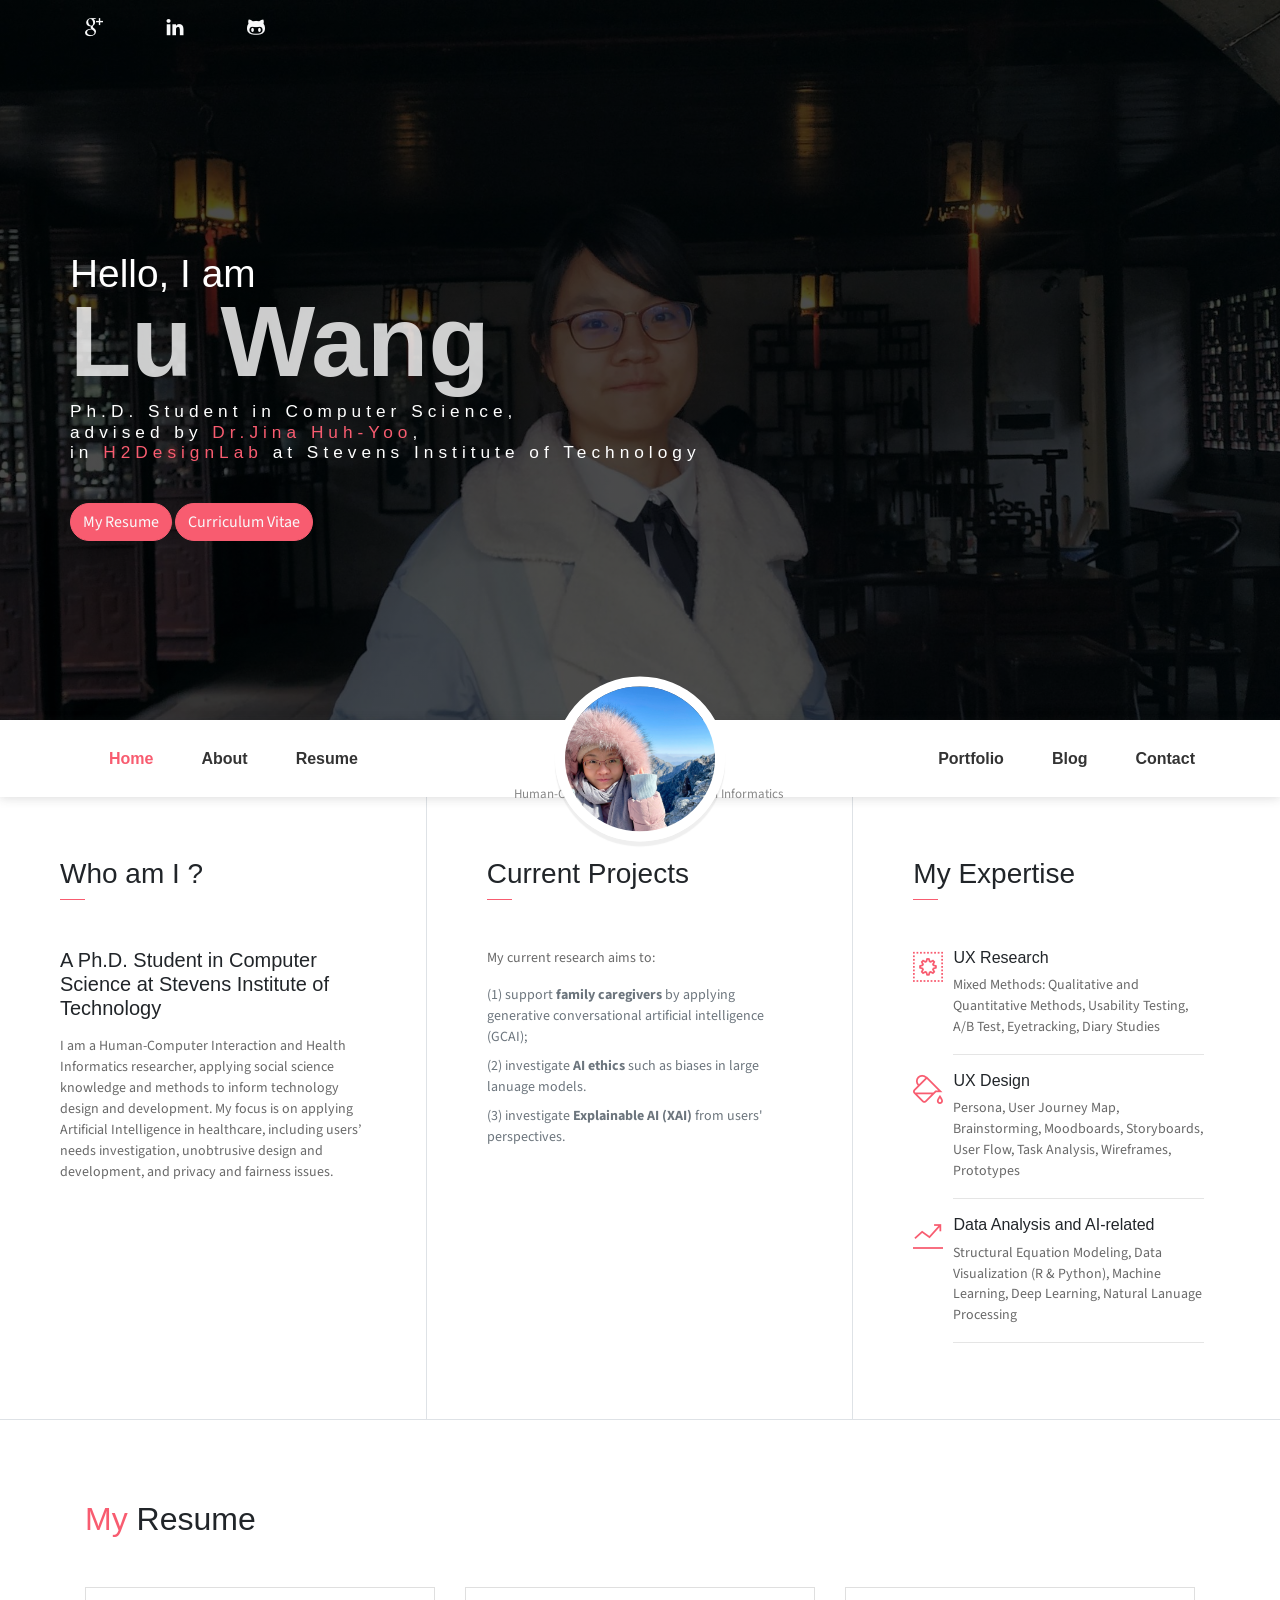
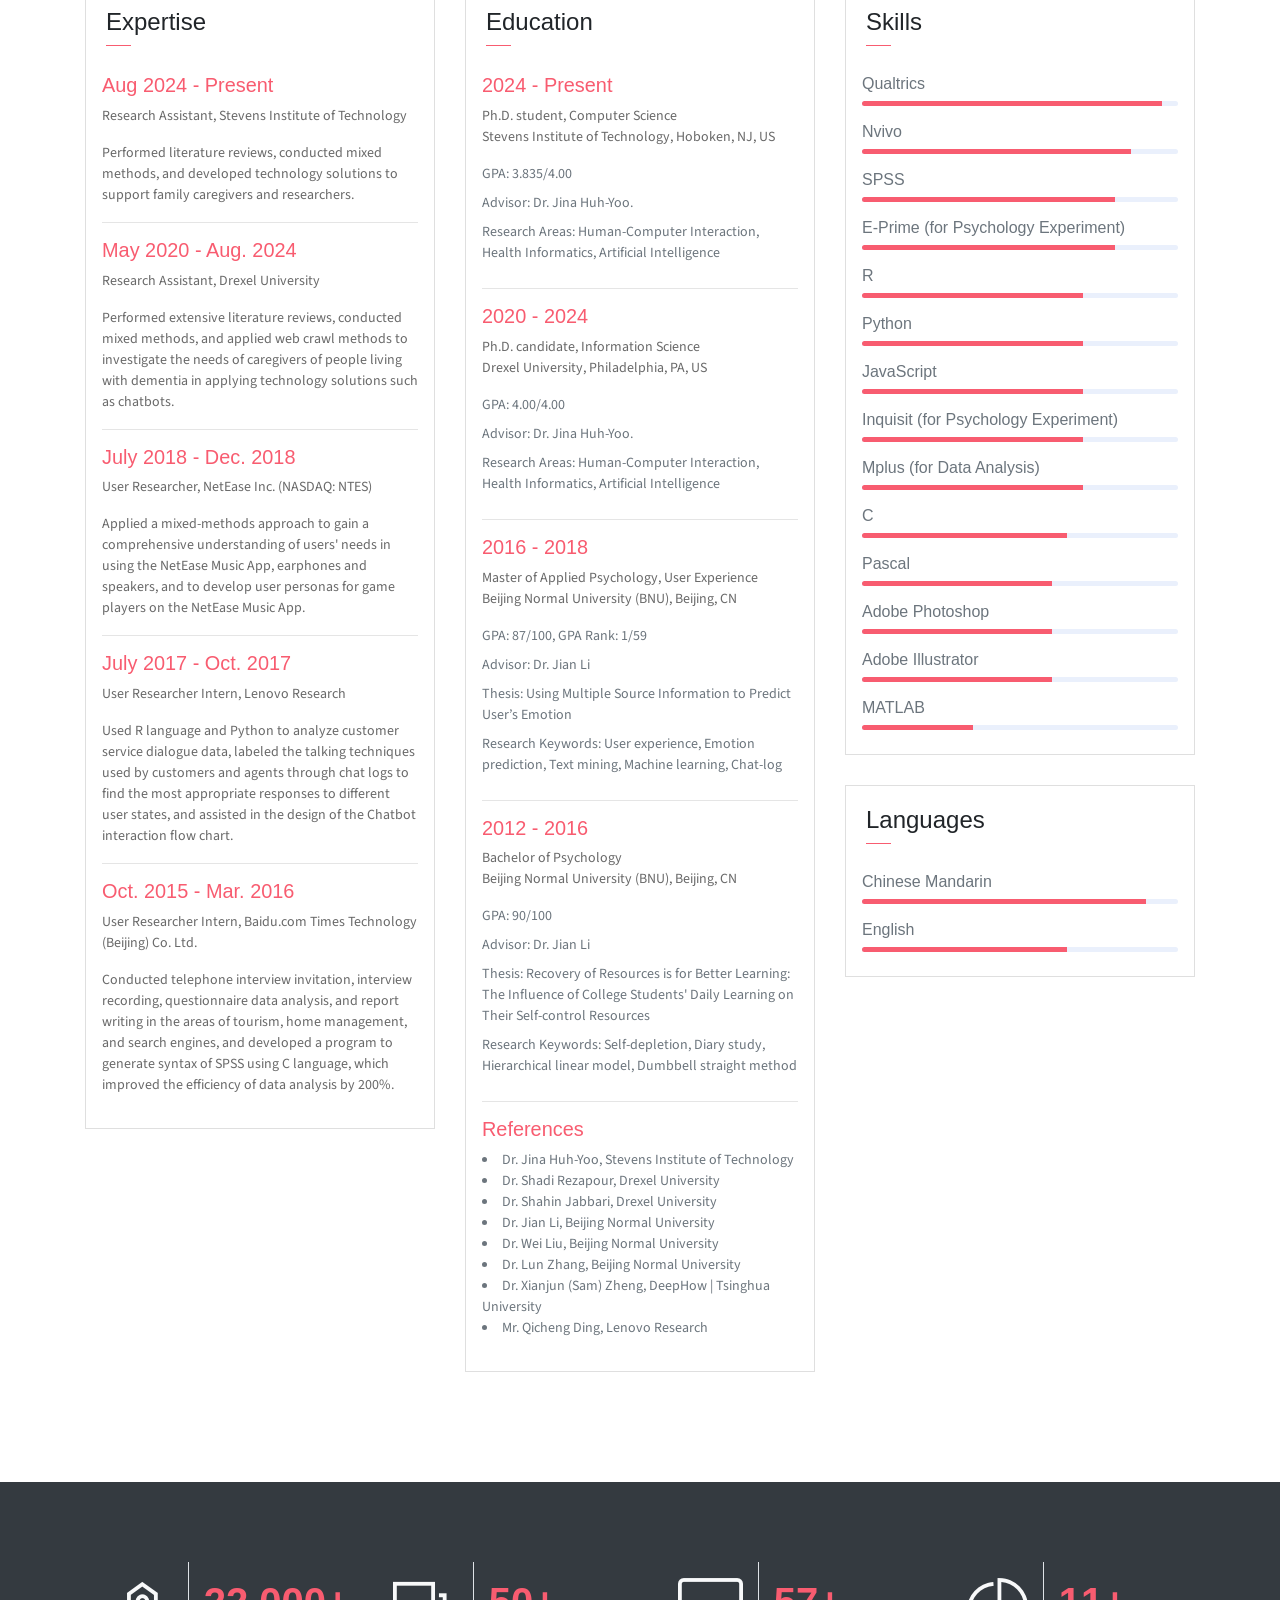
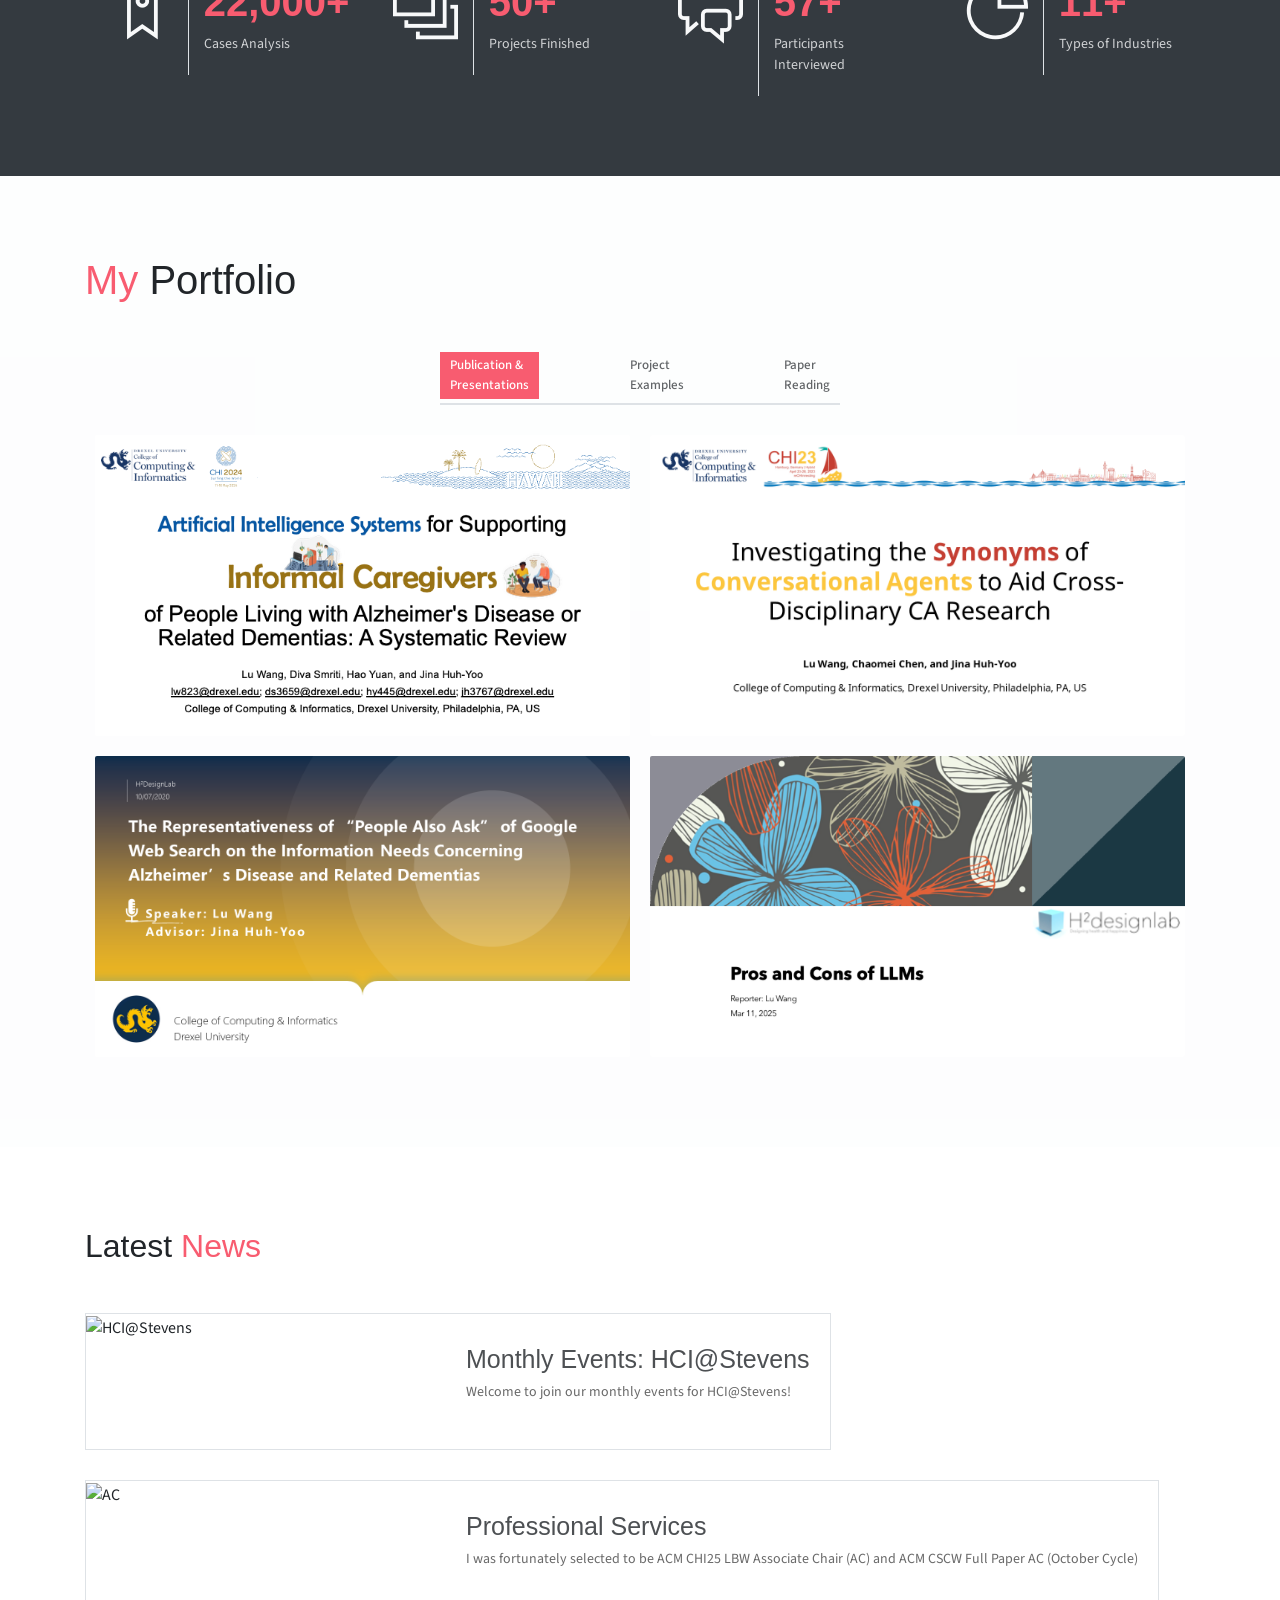
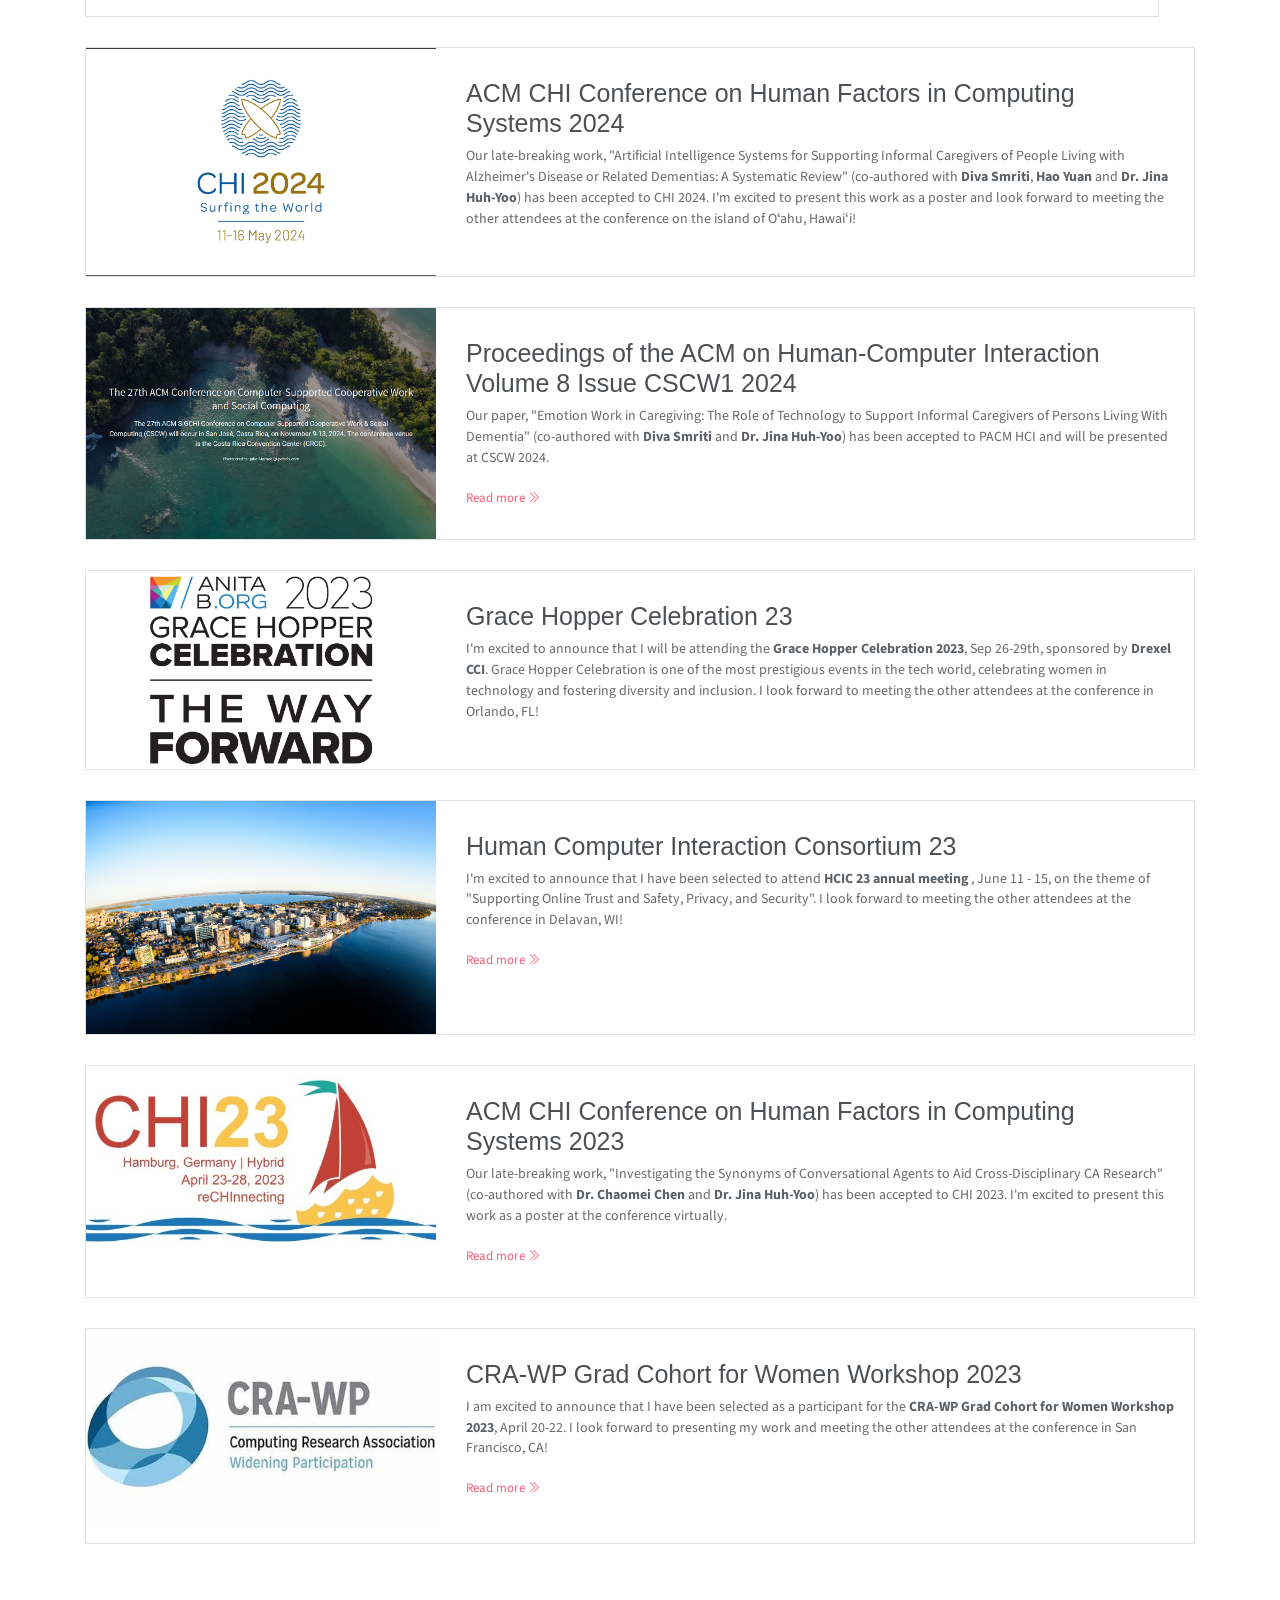
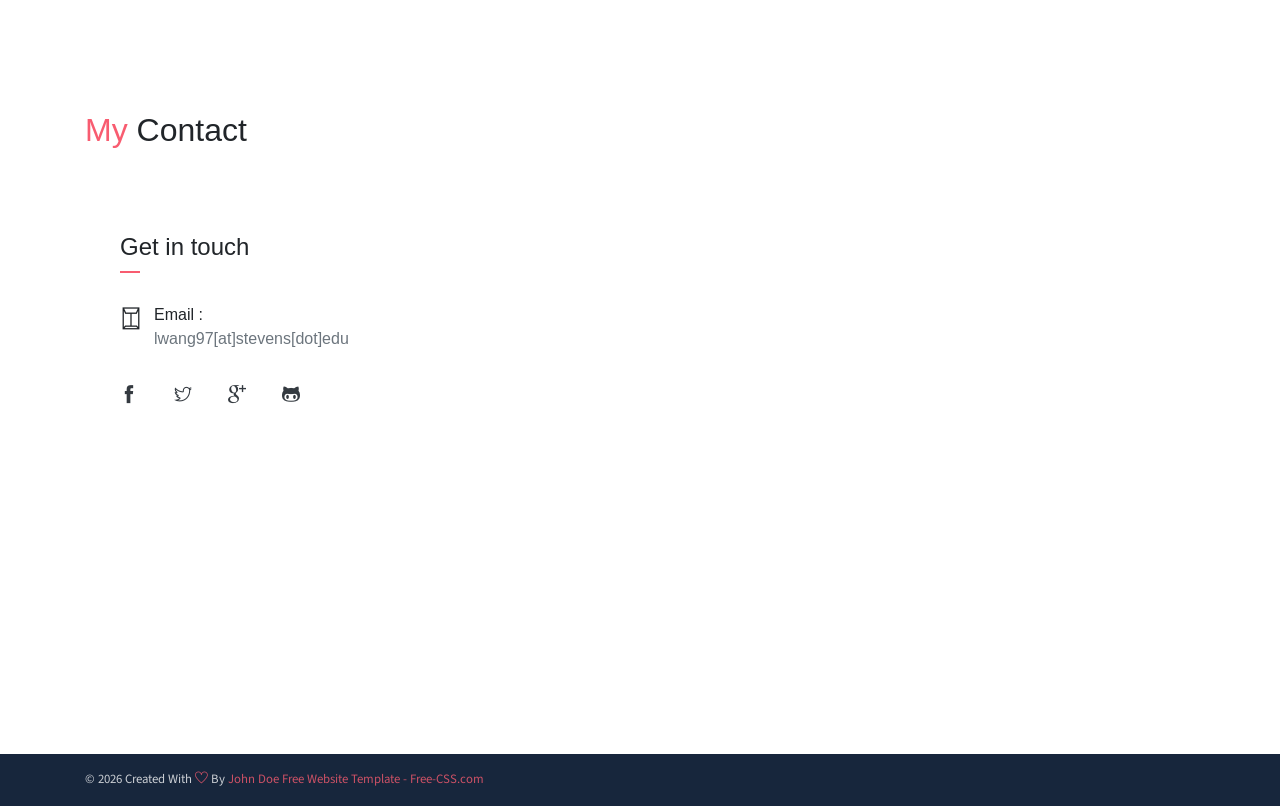
==== commit 98a59252: "Update index.html" ====
--- a/index.html
+++ b/index.html
@@ -512,7 +512,7 @@
 		<!-- blog-card -->
                 <div class="blog-card">
                     <div class="img-holder">
-                    <img src="assets/imgs/HCIStevens.png" alt="HCIStevens">
+                    <img src="assets/imgs/Final_HCI@Stevens.png" alt="HCI@Stevens">
                     </div>
                     <div class="content-holder">
                         <h6 class="title">Monthly Events: HCI@Stevens</h6>
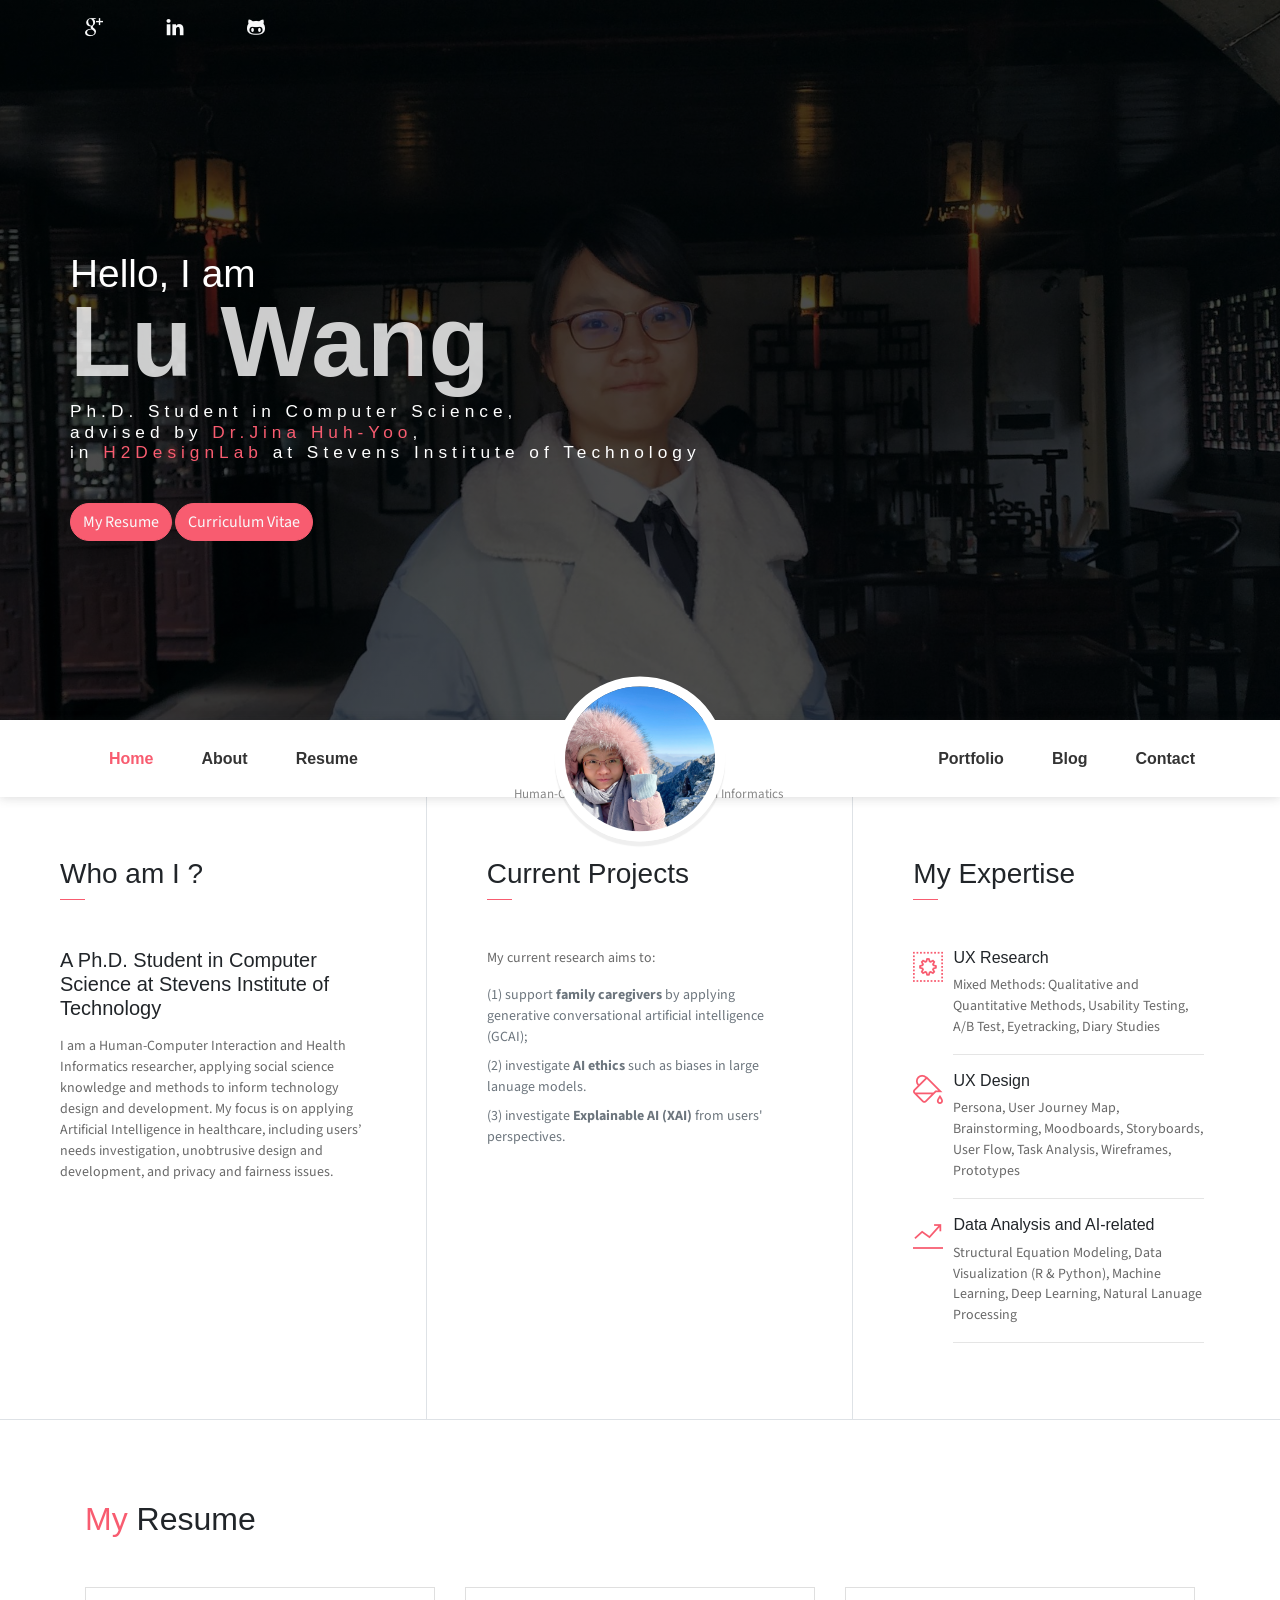
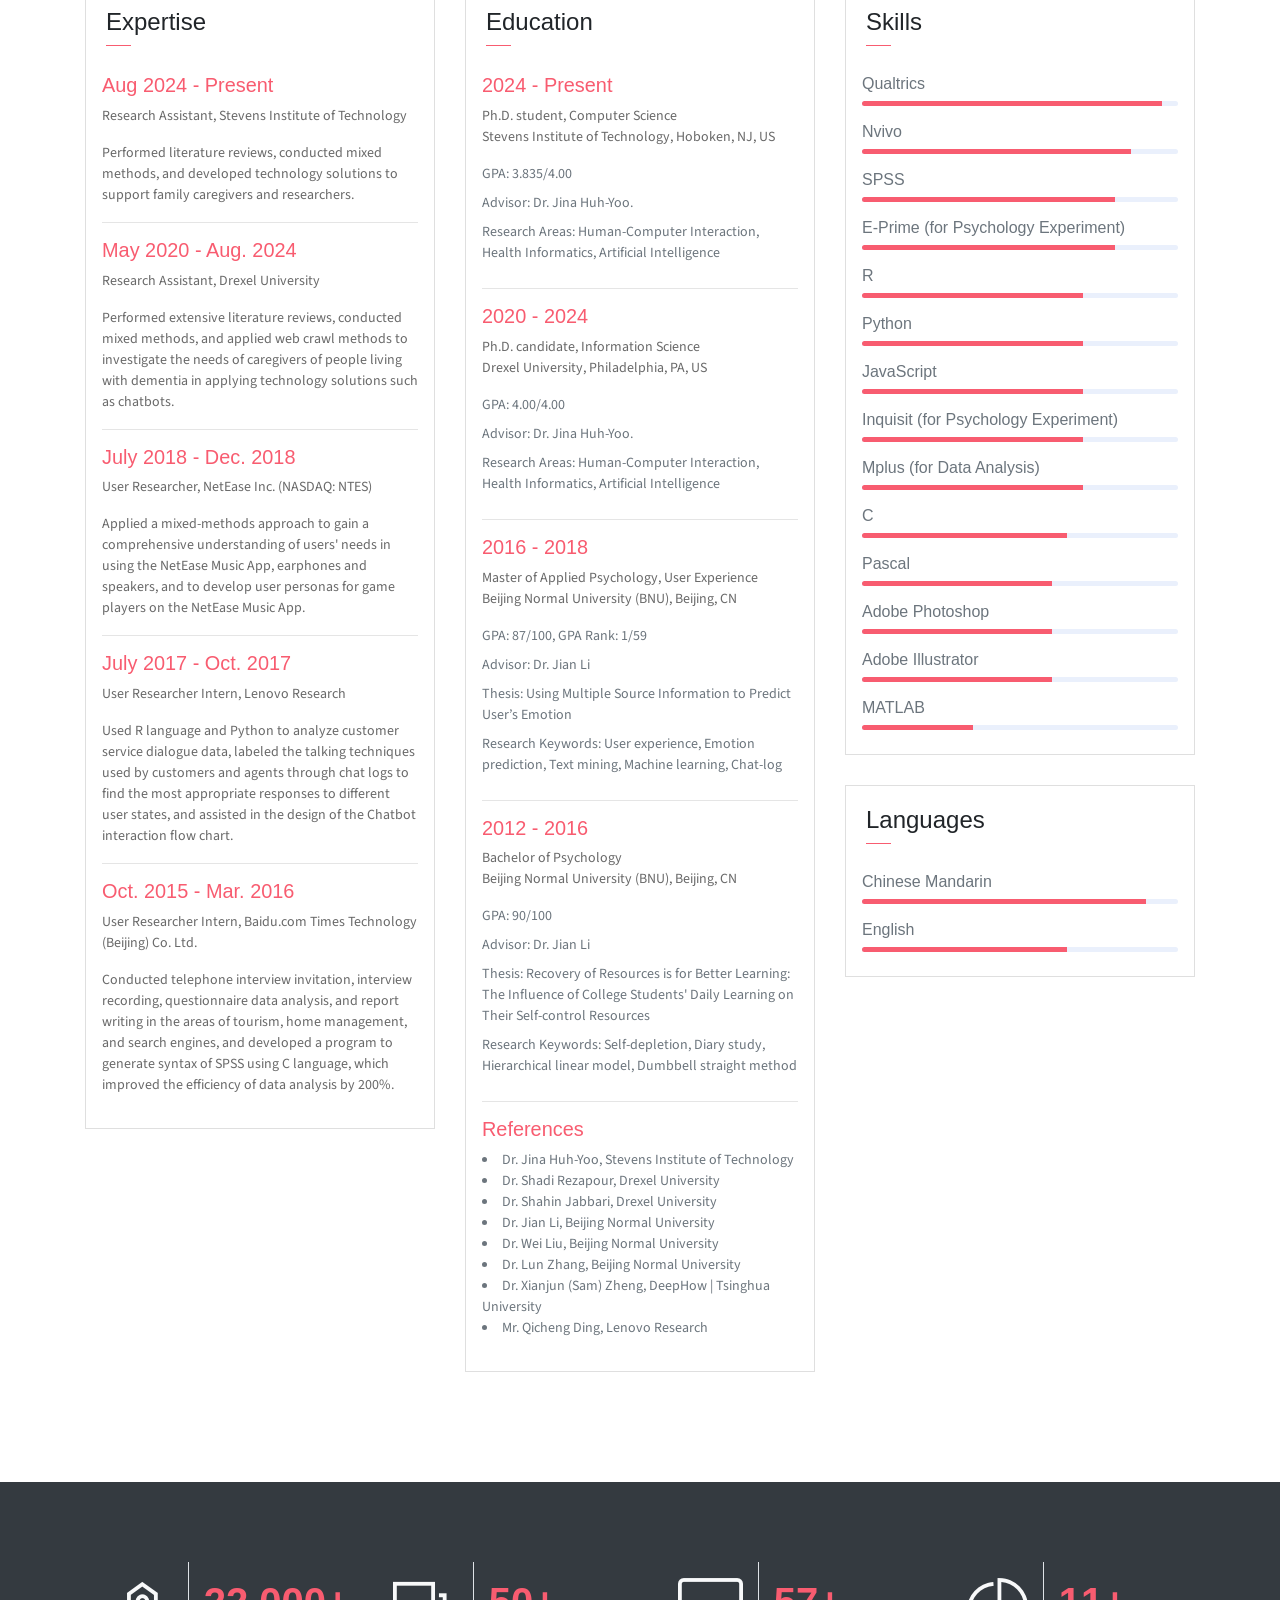
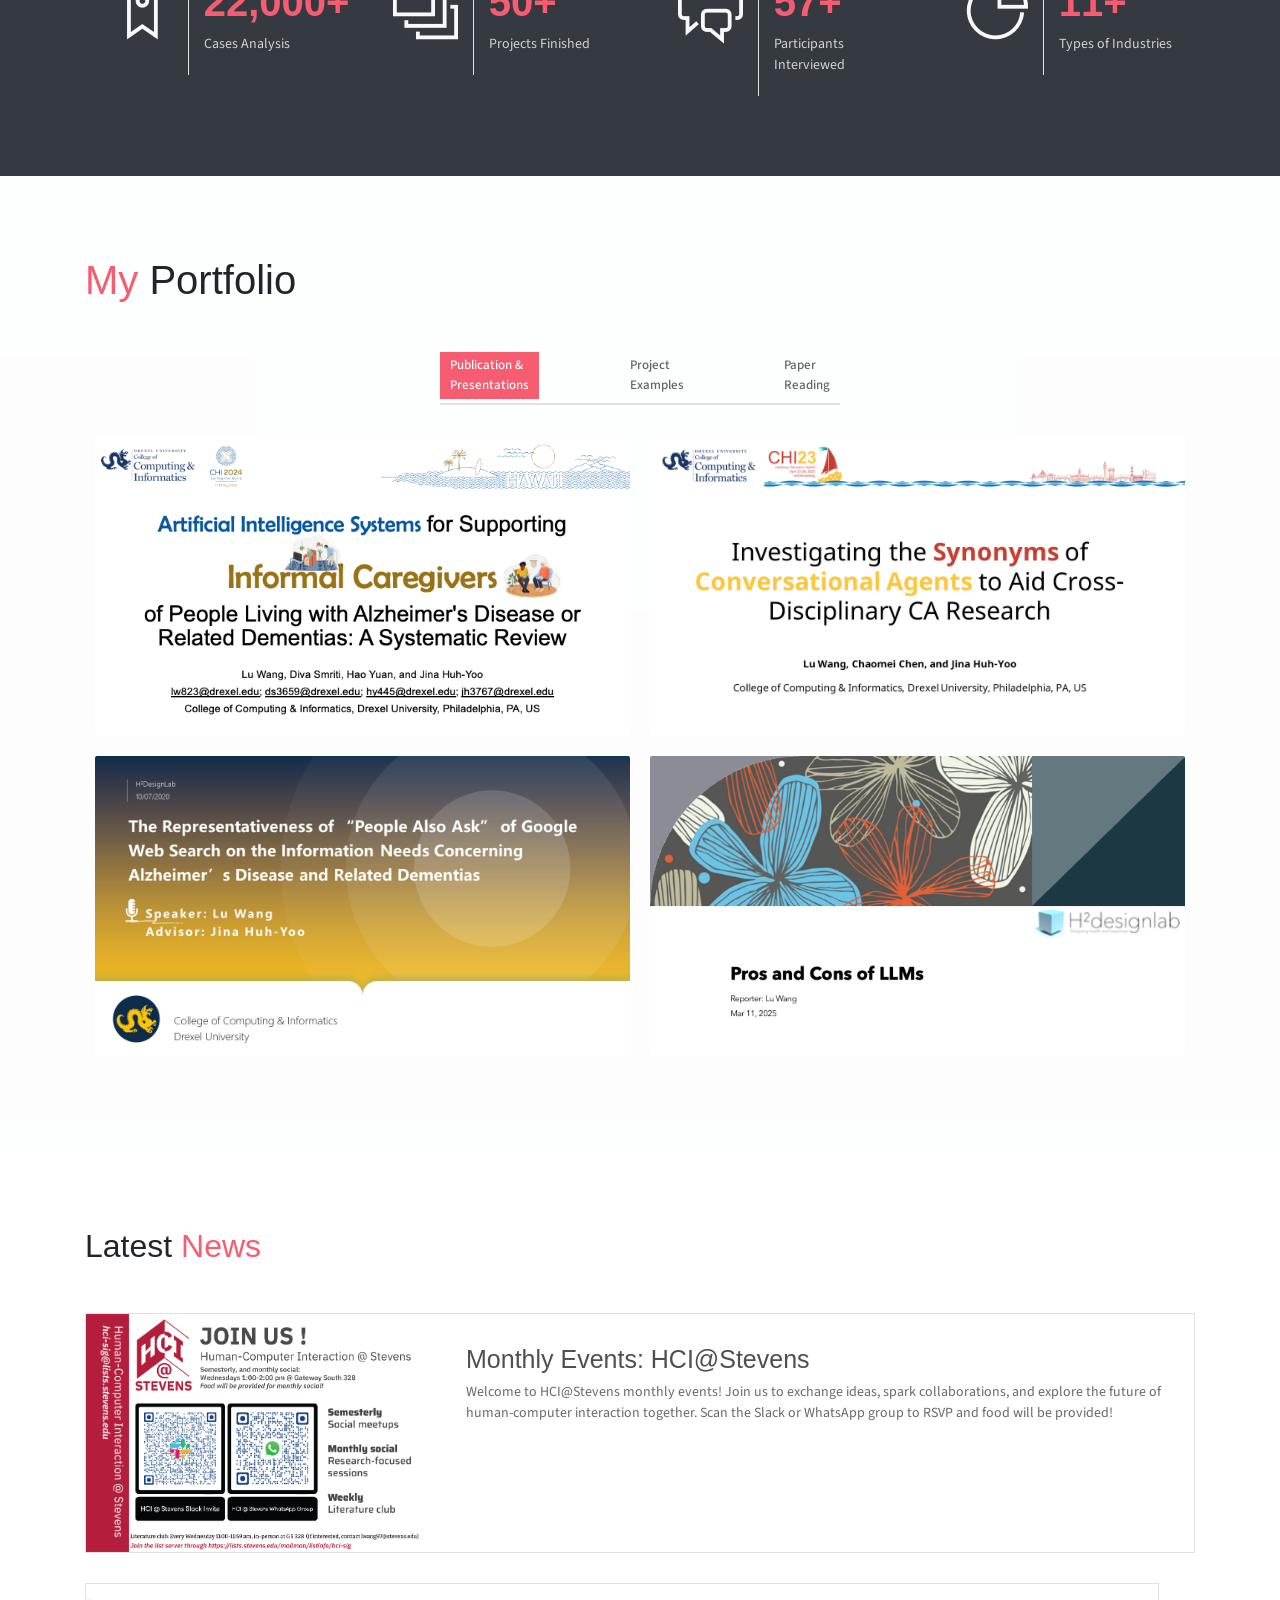
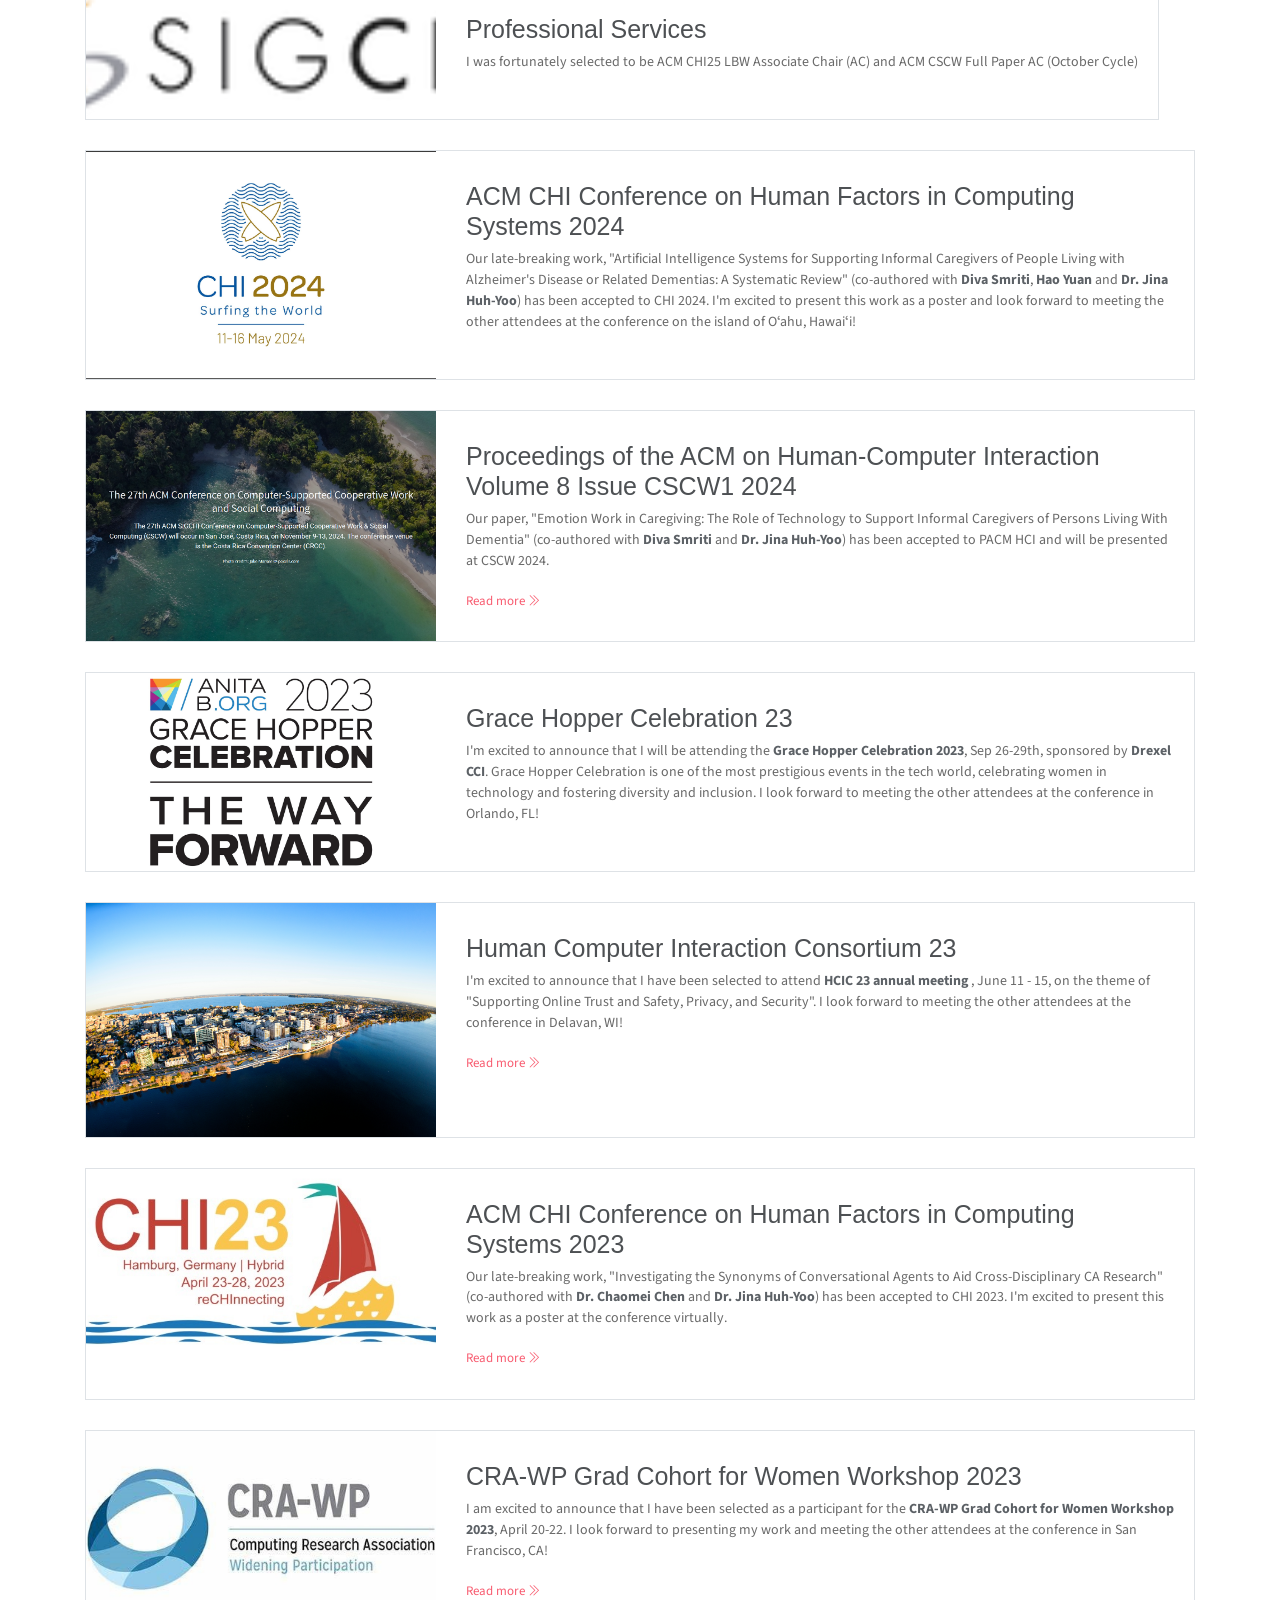
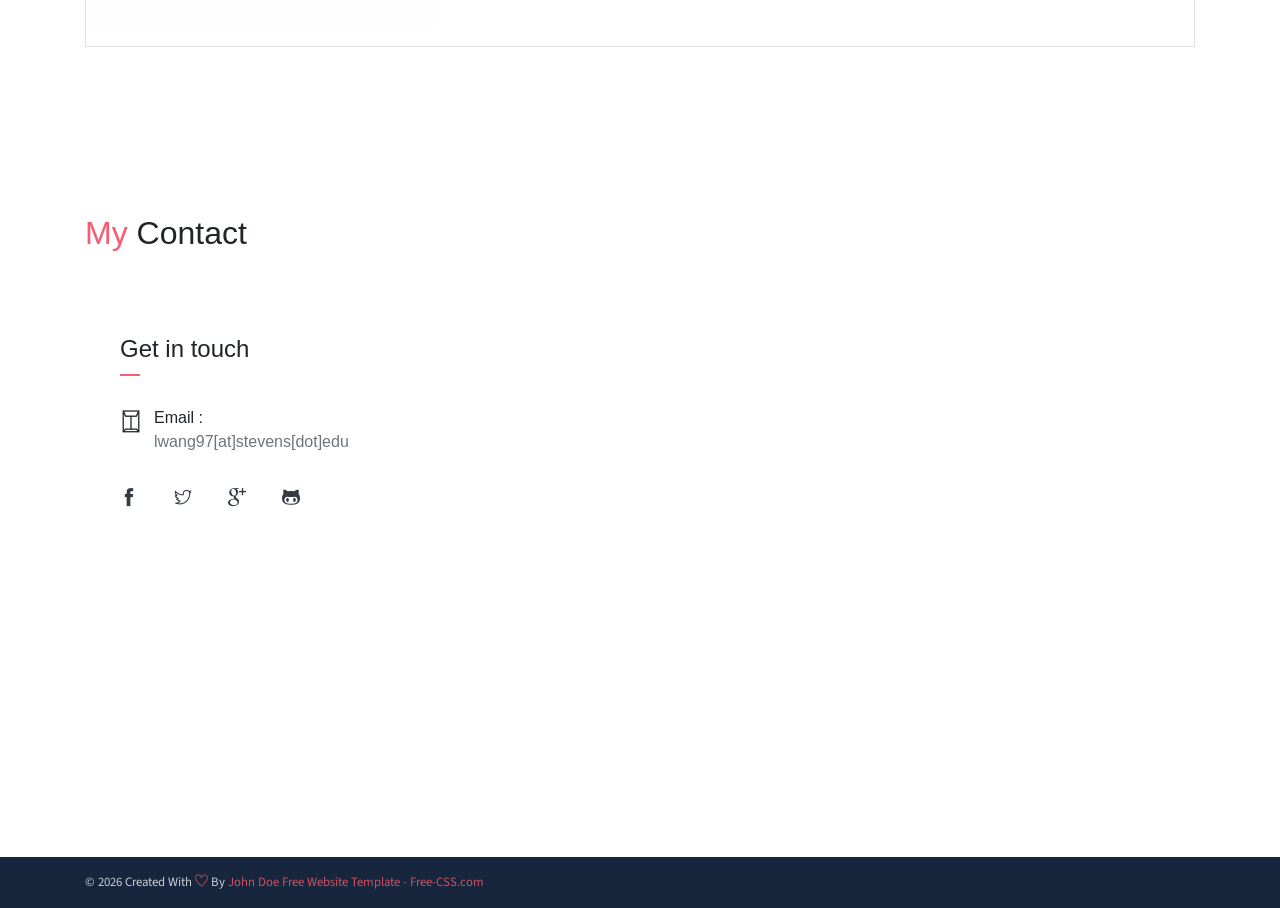
==== commit 06f247a2: "Update index.html" ====
--- a/index.html
+++ b/index.html
@@ -517,7 +517,7 @@
                     <div class="content-holder">
                         <h6 class="title">Monthly Events: HCI@Stevens</h6>
 
-                        <p>Welcome to join our monthly events for HCI@Stevens!</p>
+                        <p>Welcome to HCI@Stevens monthly events! Join us to exchange ideas, spark collaborations, and explore the future of human-computer interaction together. Scan the Slack or WhatsApp group to RSVP and food will be provided!</p>
 
                     </div>
                 </div><!-- end of blog wrapper -->
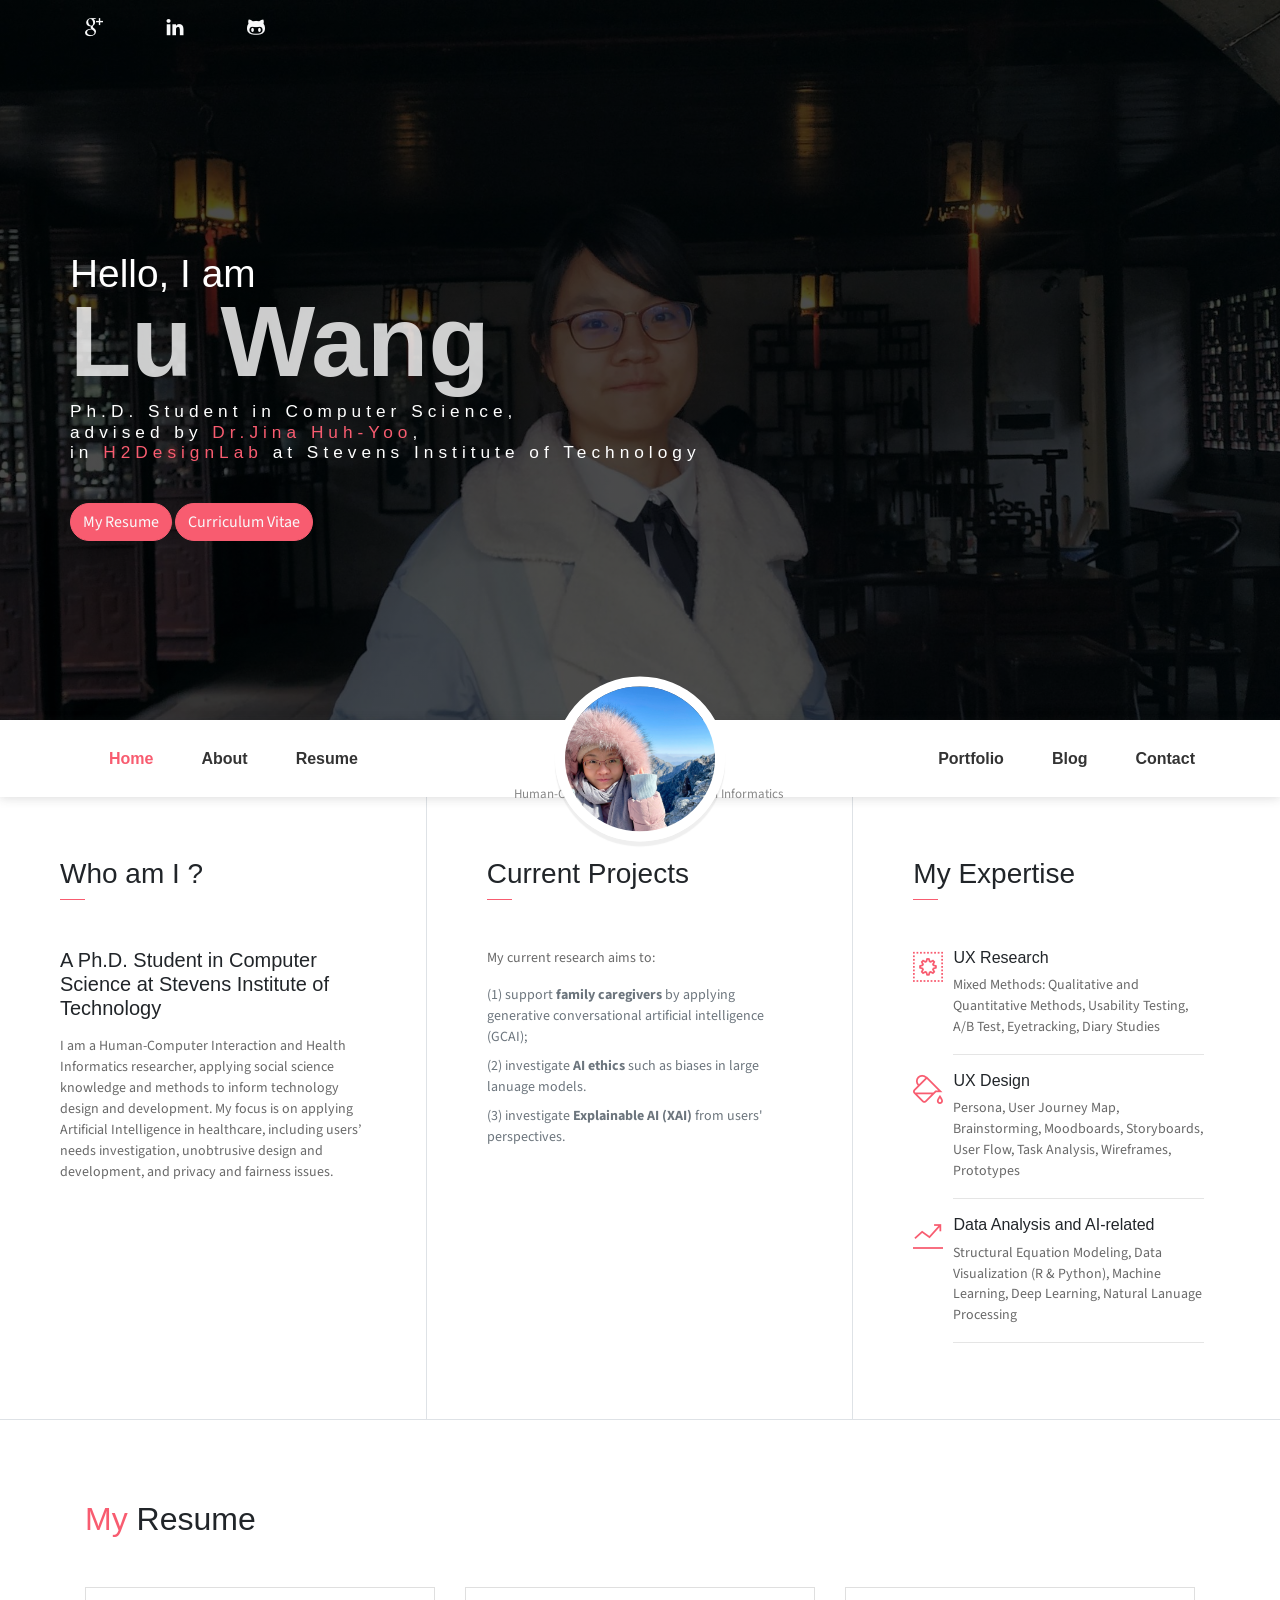
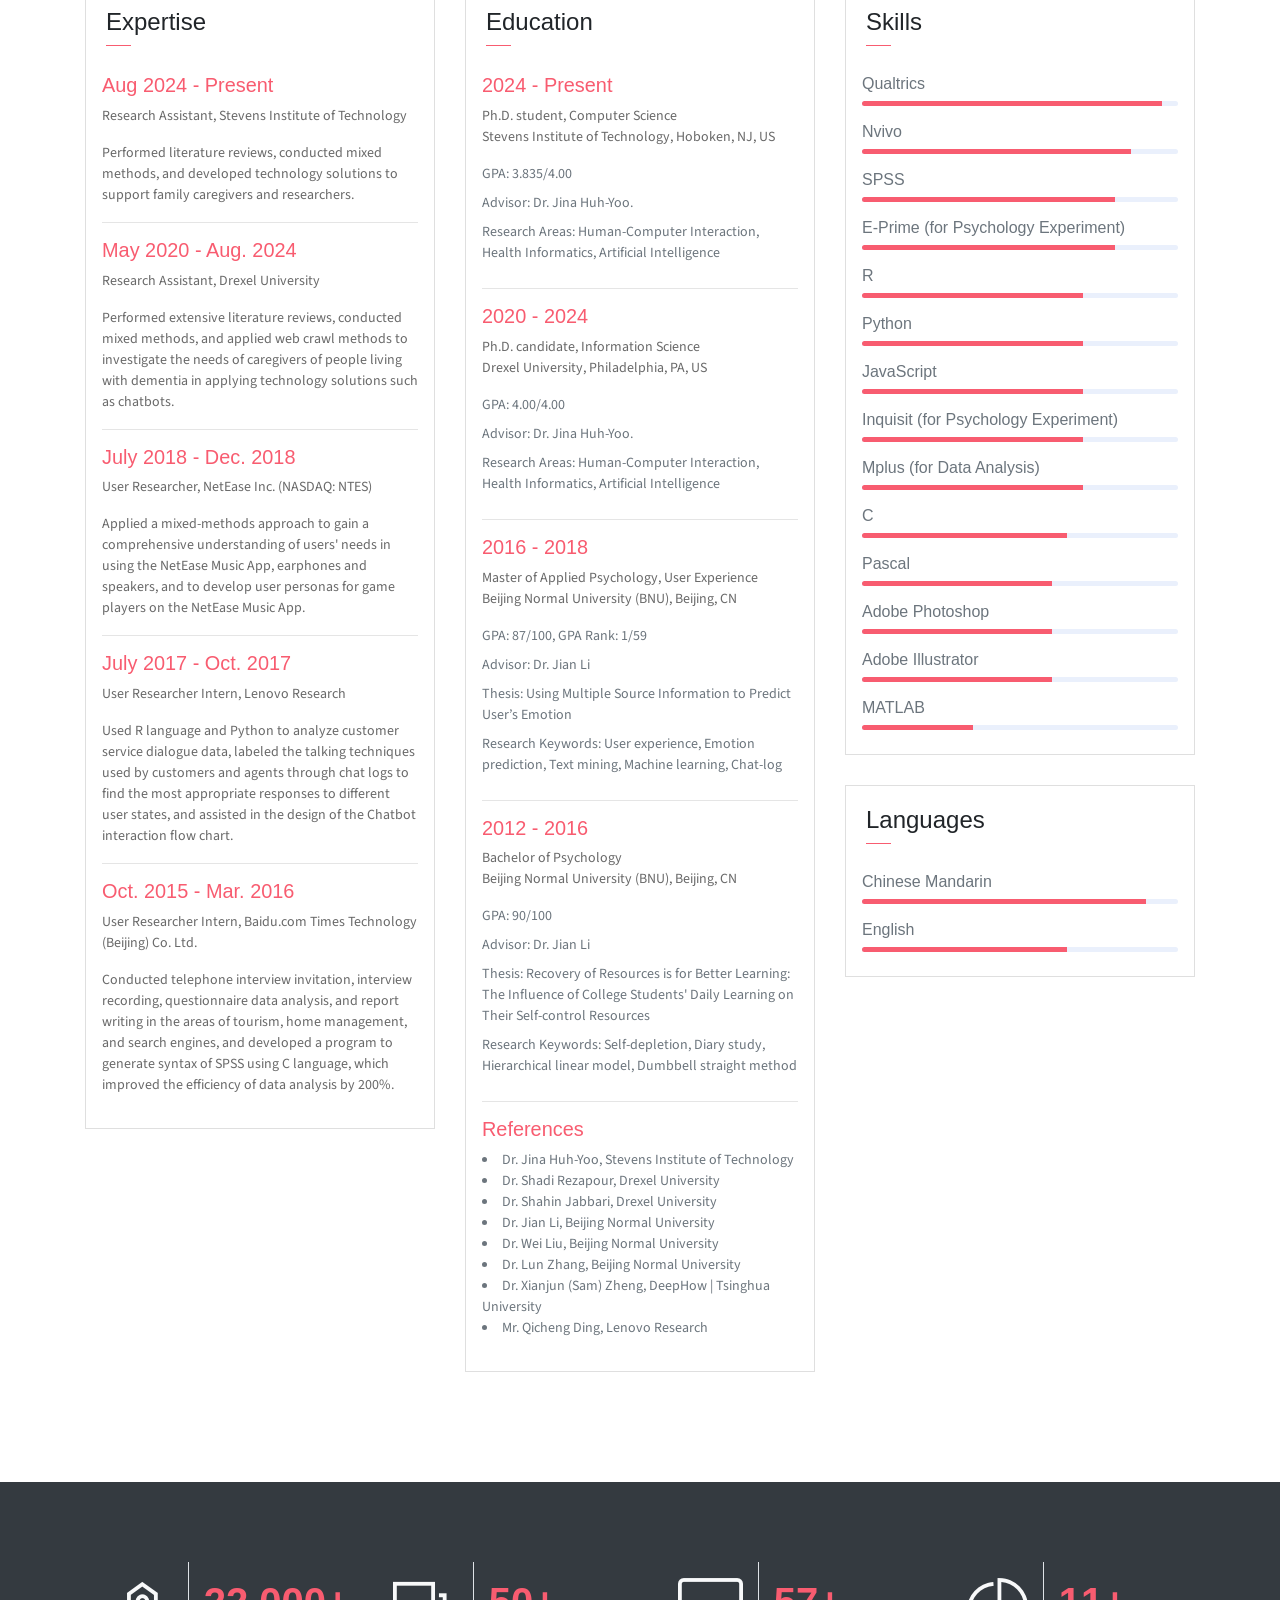
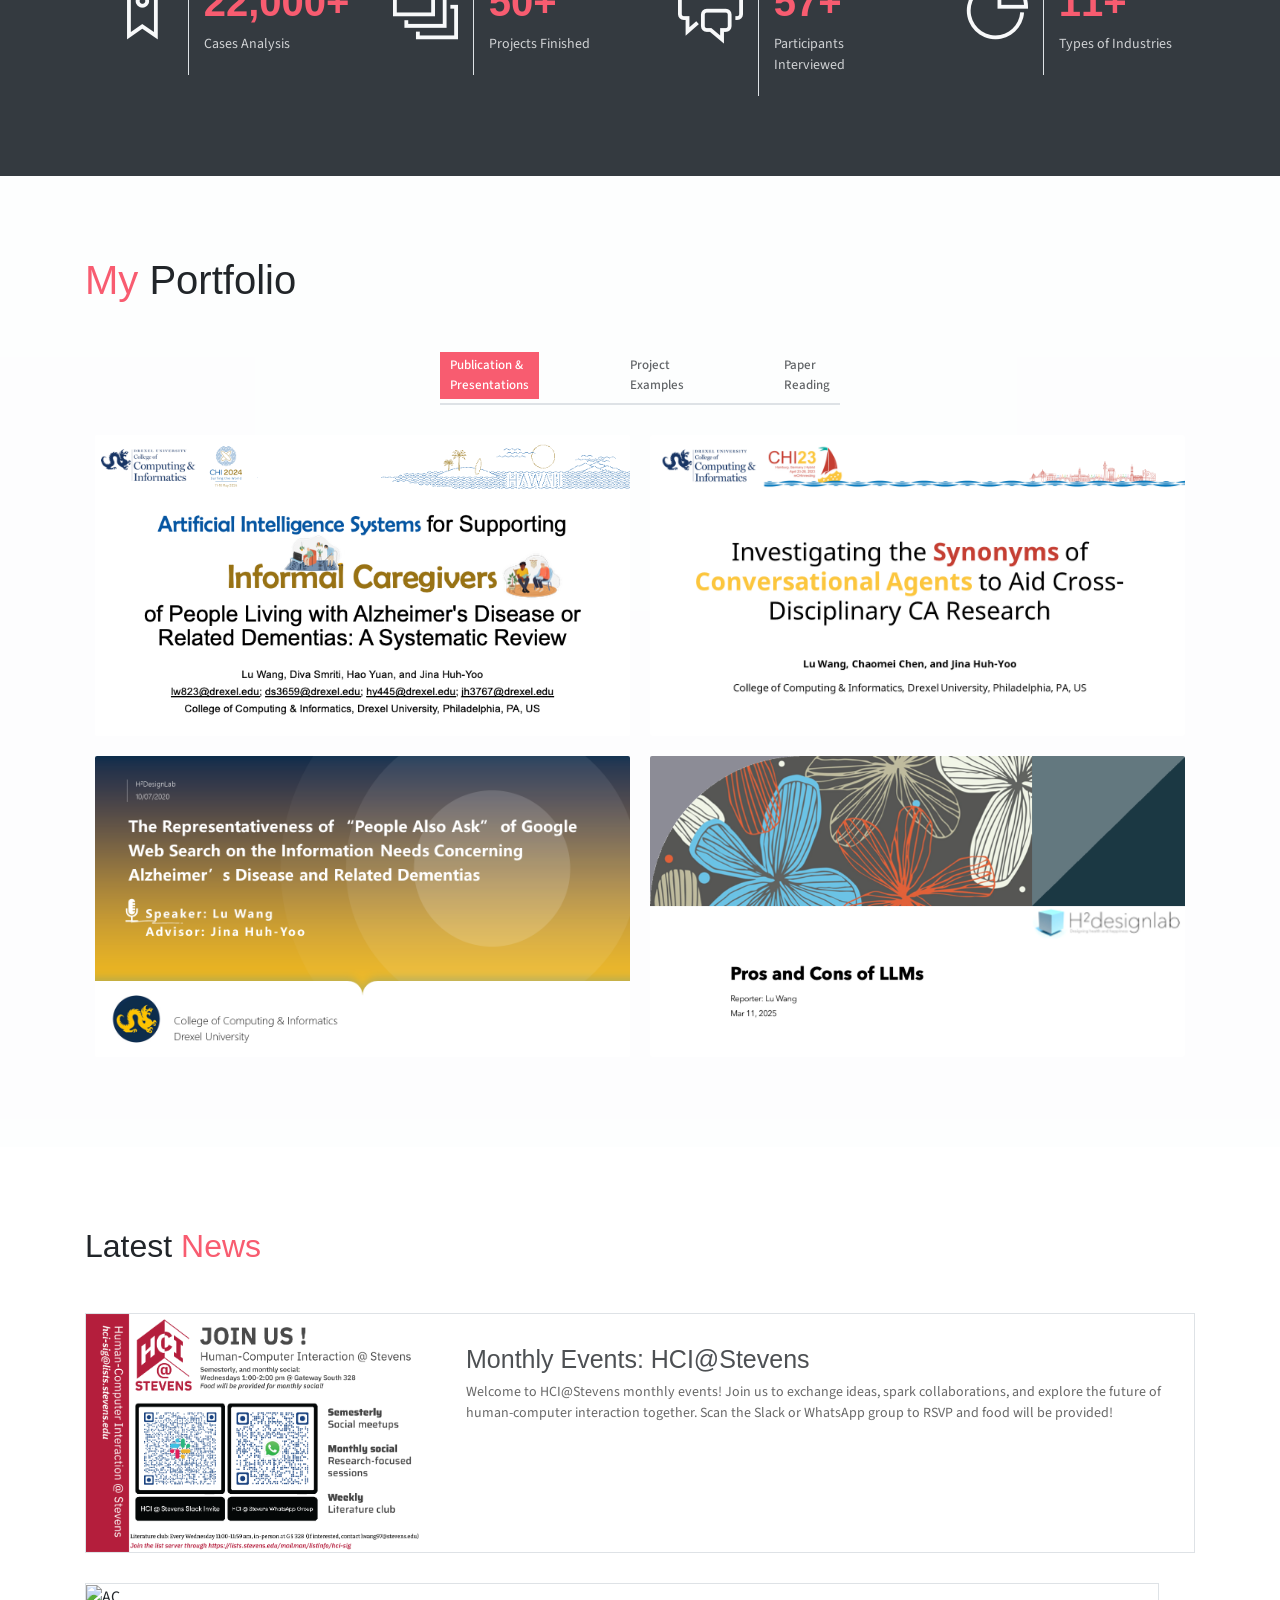
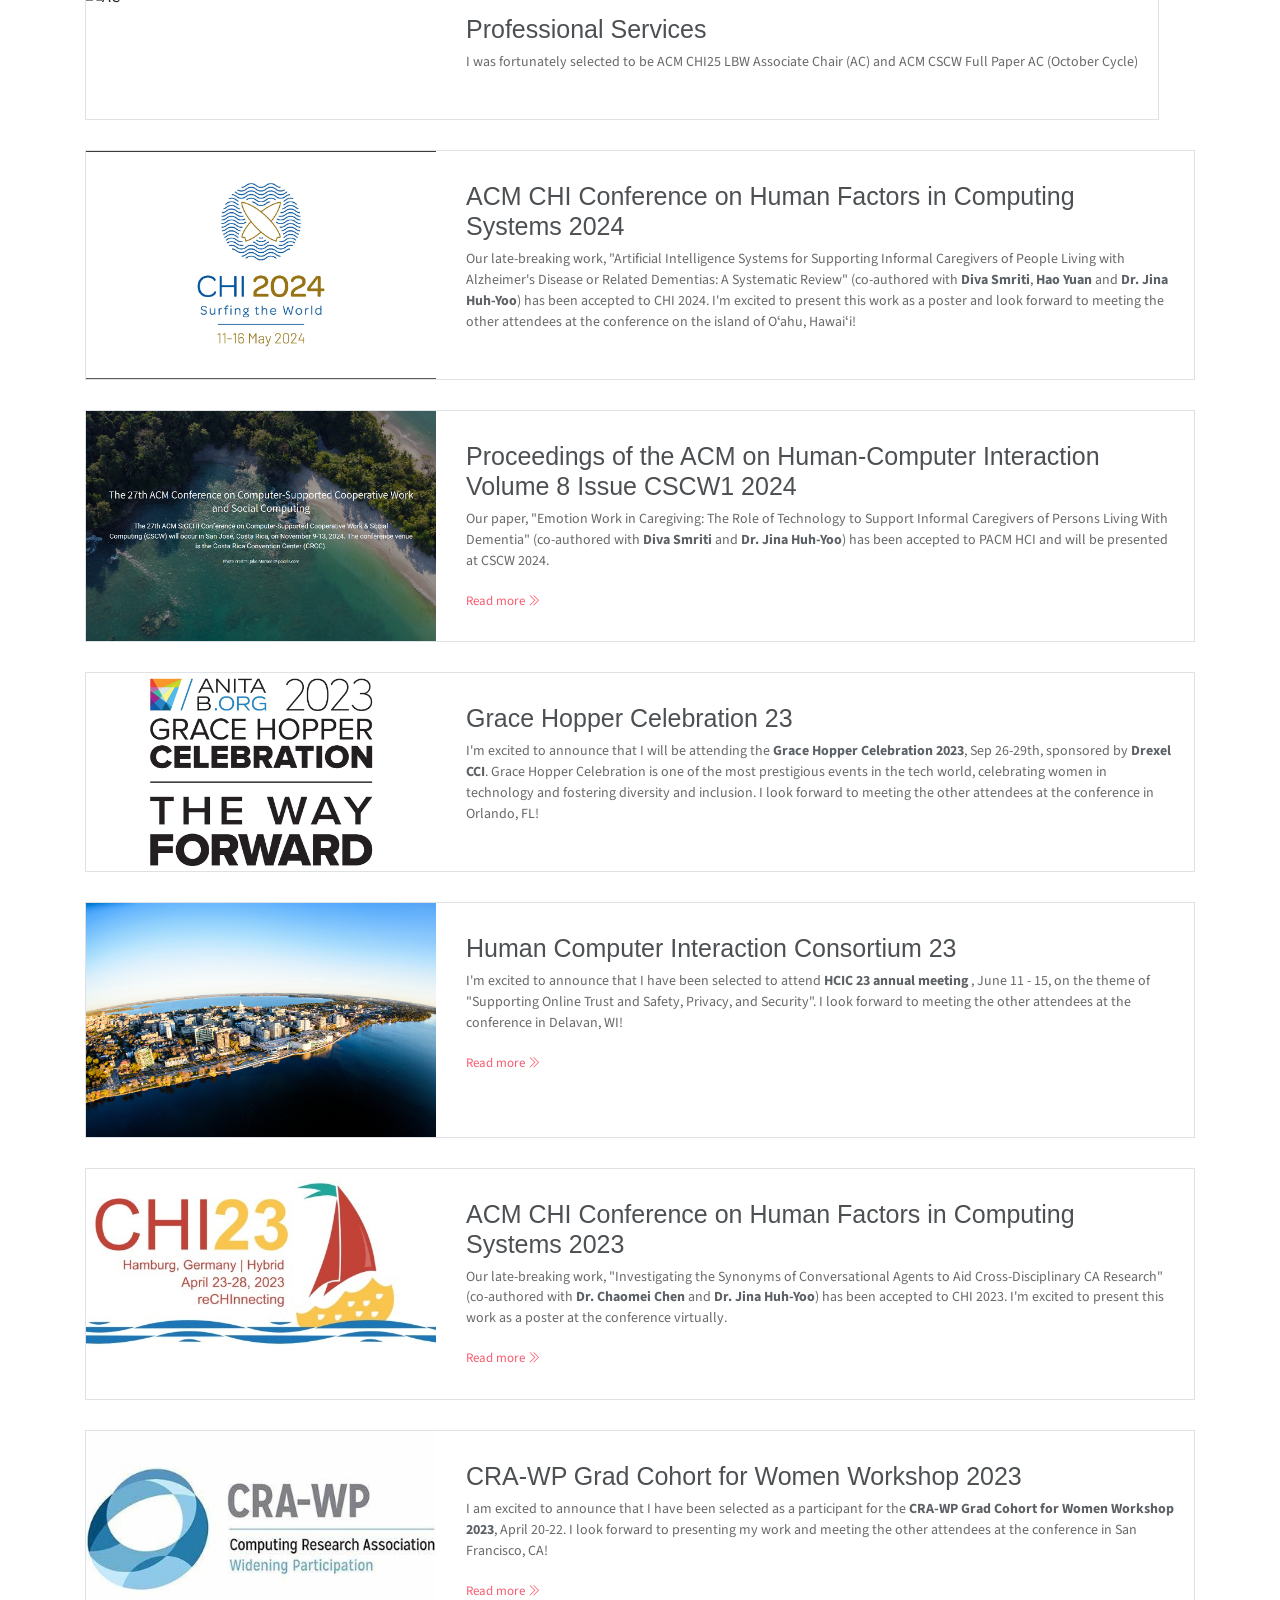
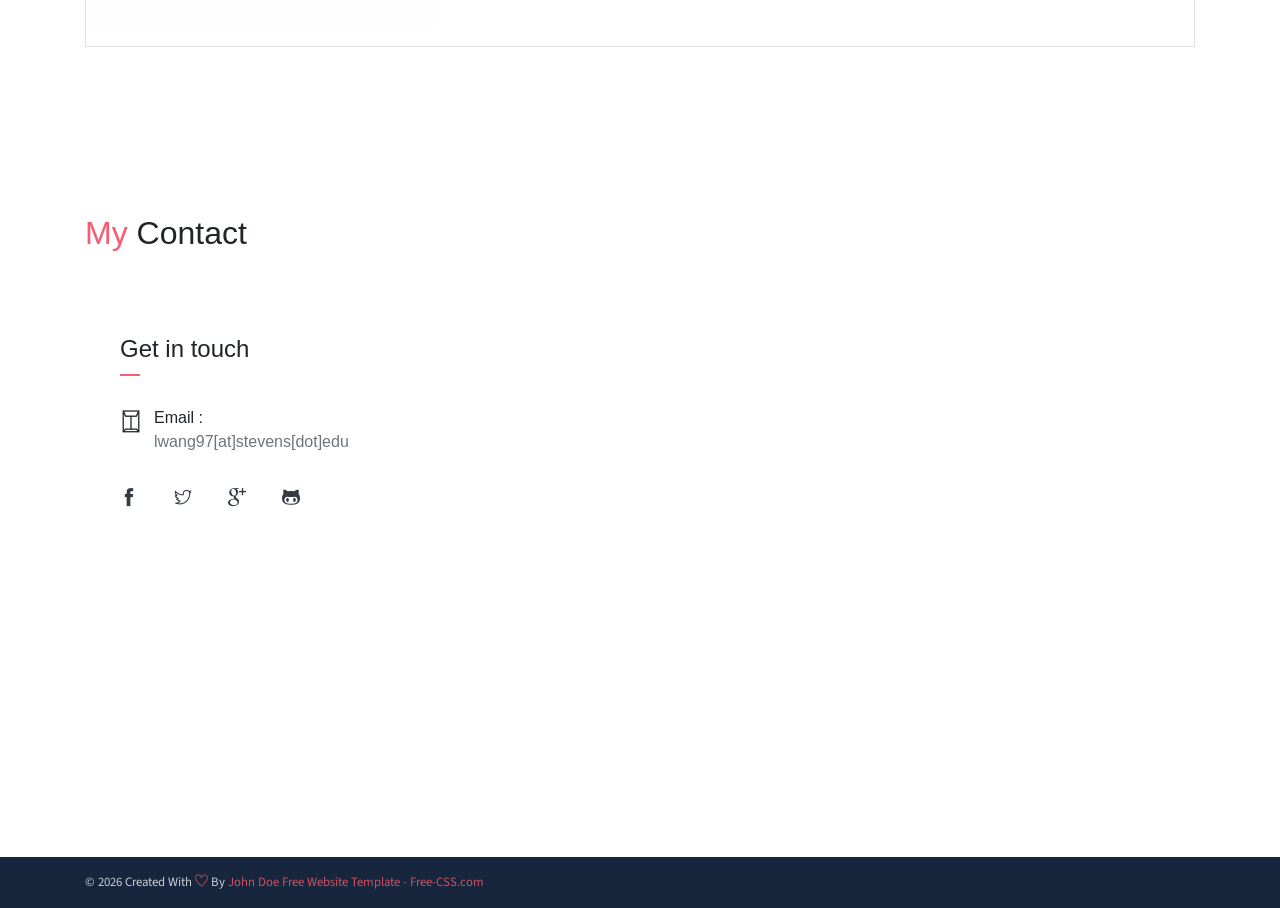
==== commit dad0a5ed: "Update index.html" ====
--- a/index.html
+++ b/index.html
@@ -526,7 +526,7 @@
                 <!-- blog-card -->
                 <div class="blog-card">
                     <div class="img-holder">
-                    <img src="assets/imgs/ACMCHI.png" alt="AC">
+                    <img src="assets/imgs/AC.png" alt="AC">
                     </div>
                     <div class="content-holder">
                         <h6 class="title">Professional Services</h6>
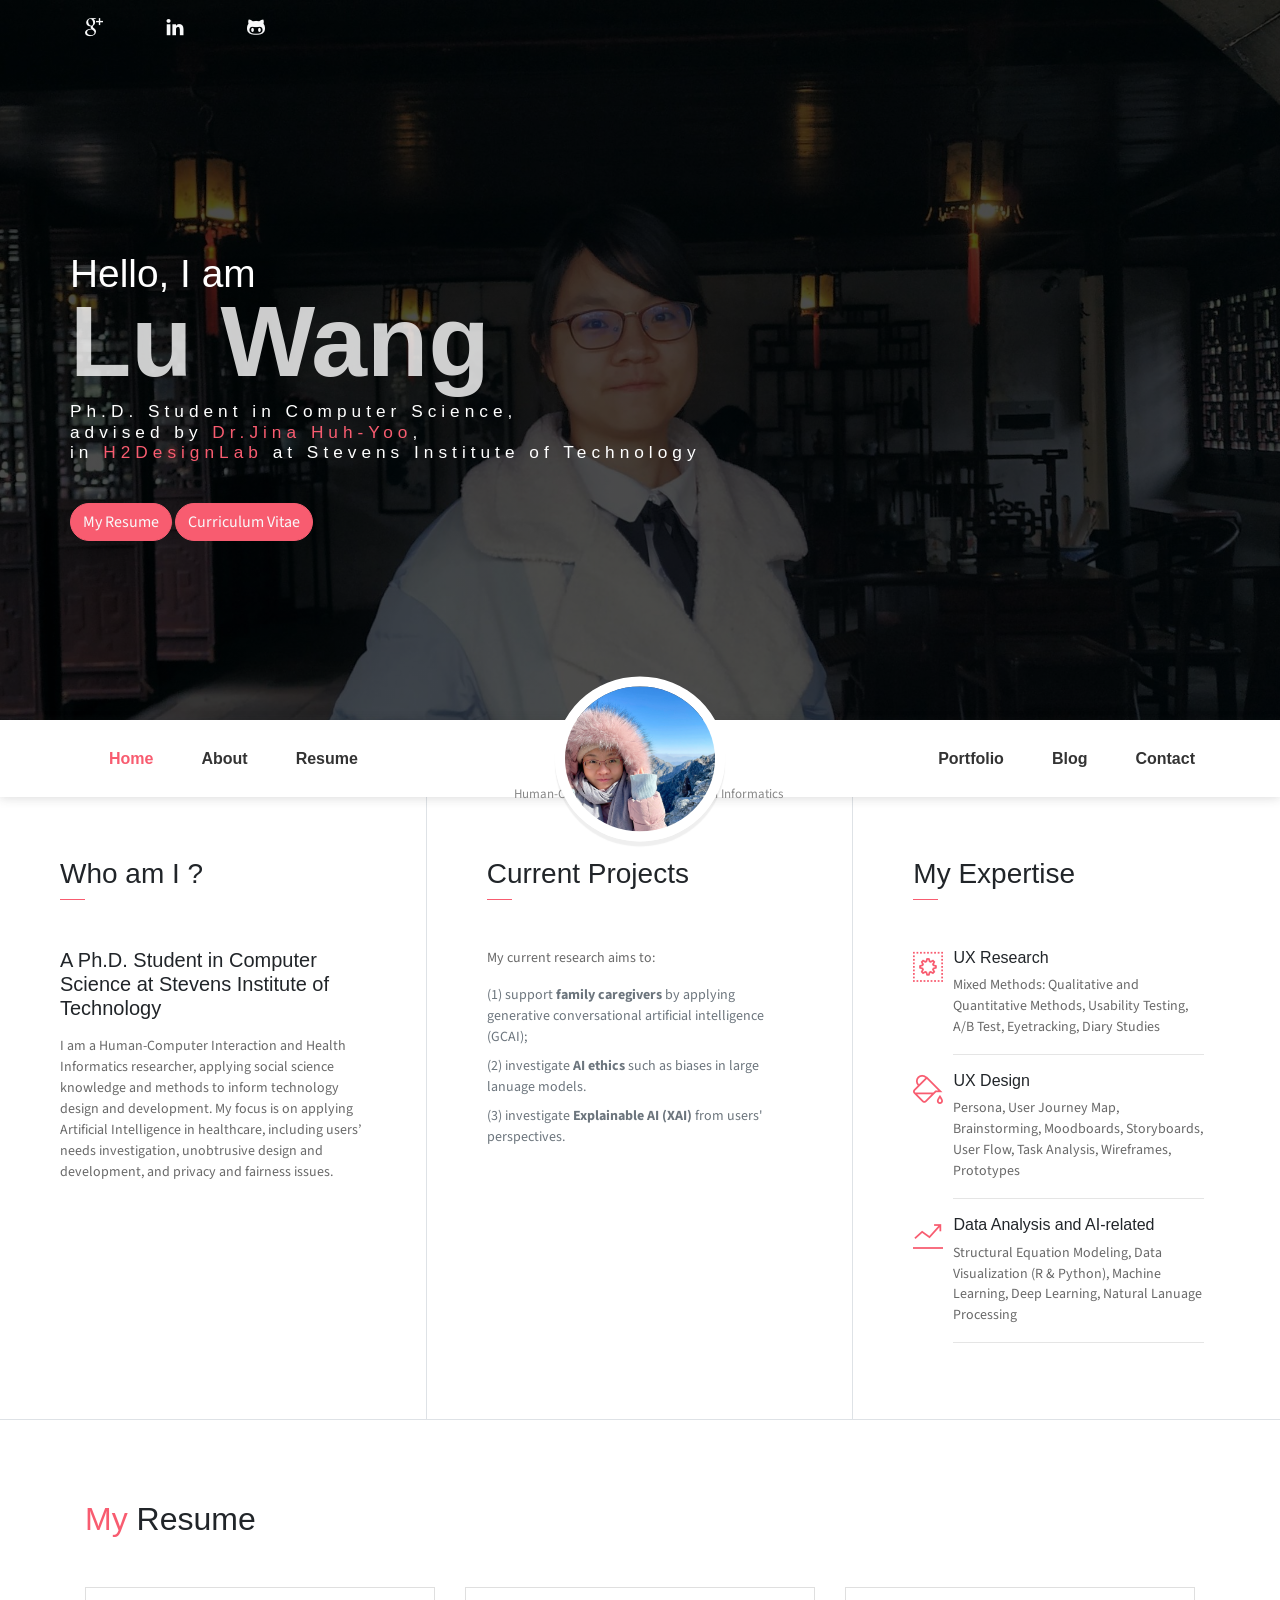
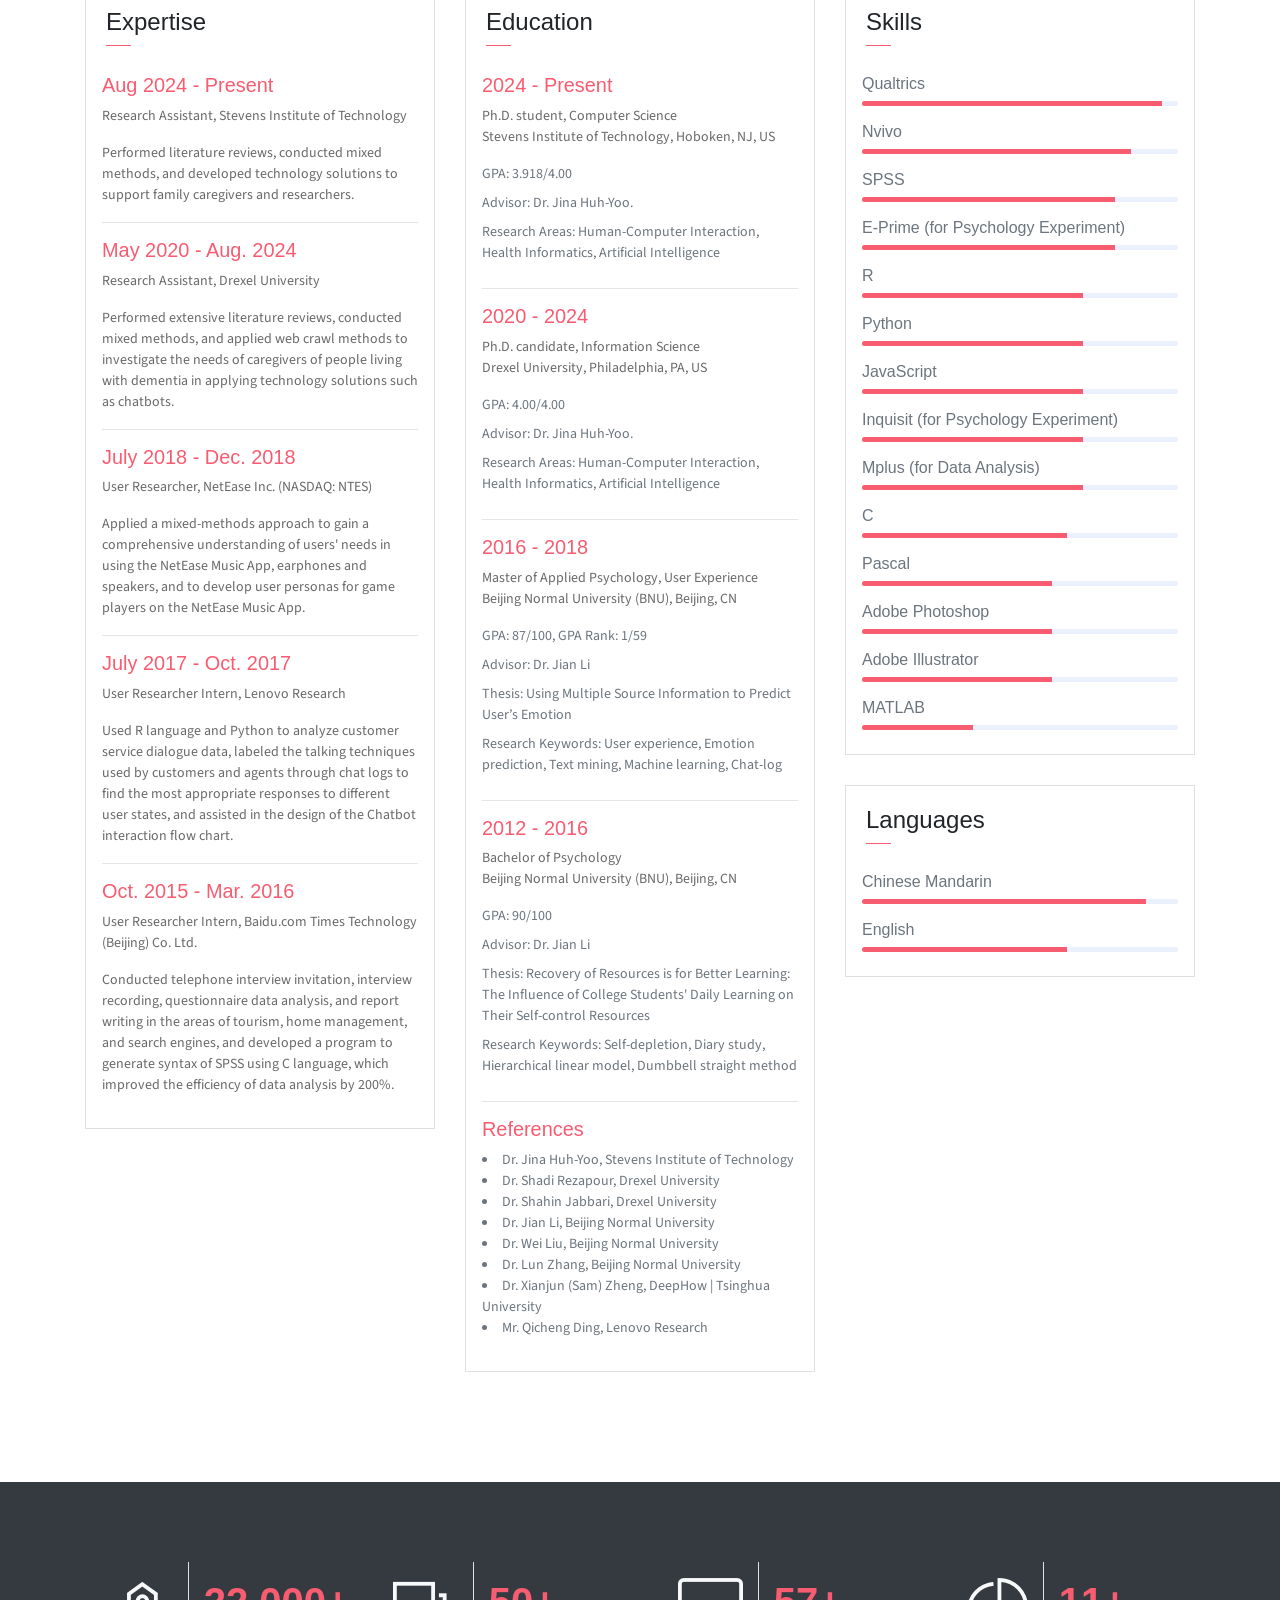
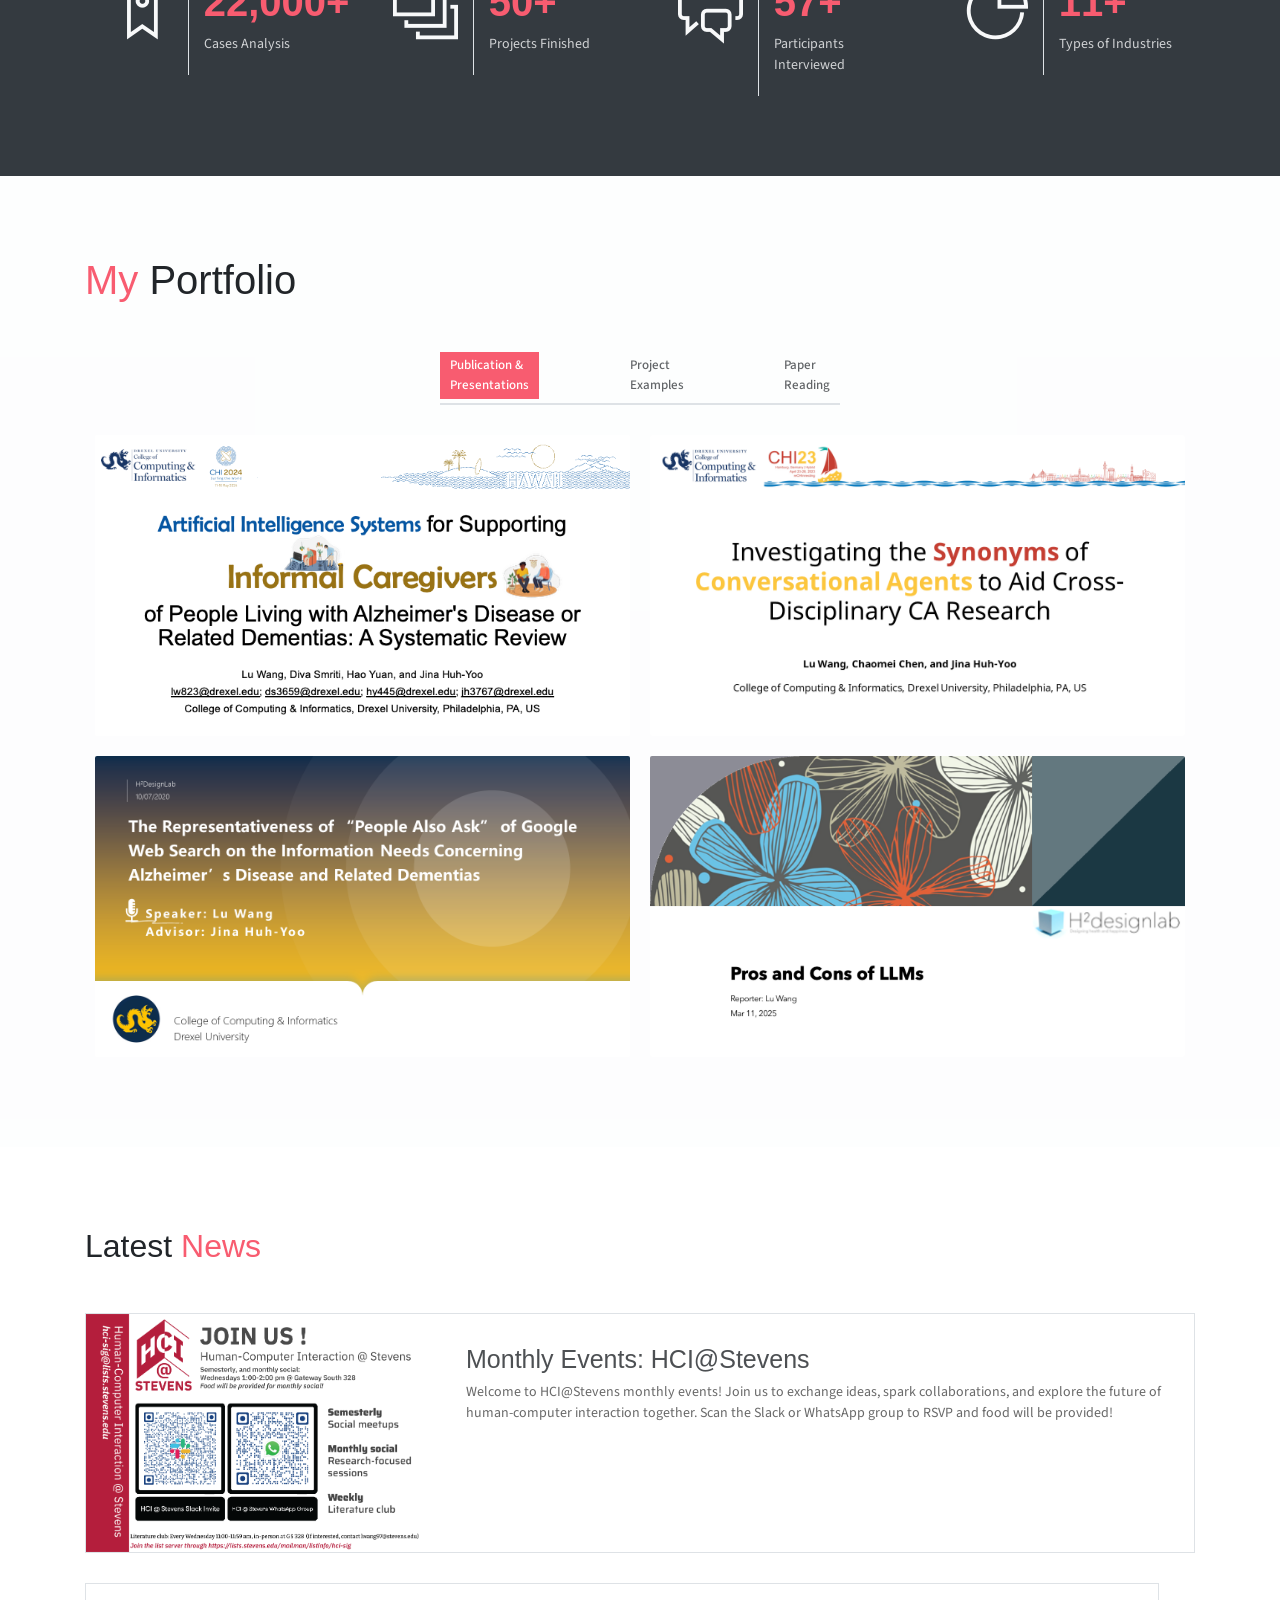
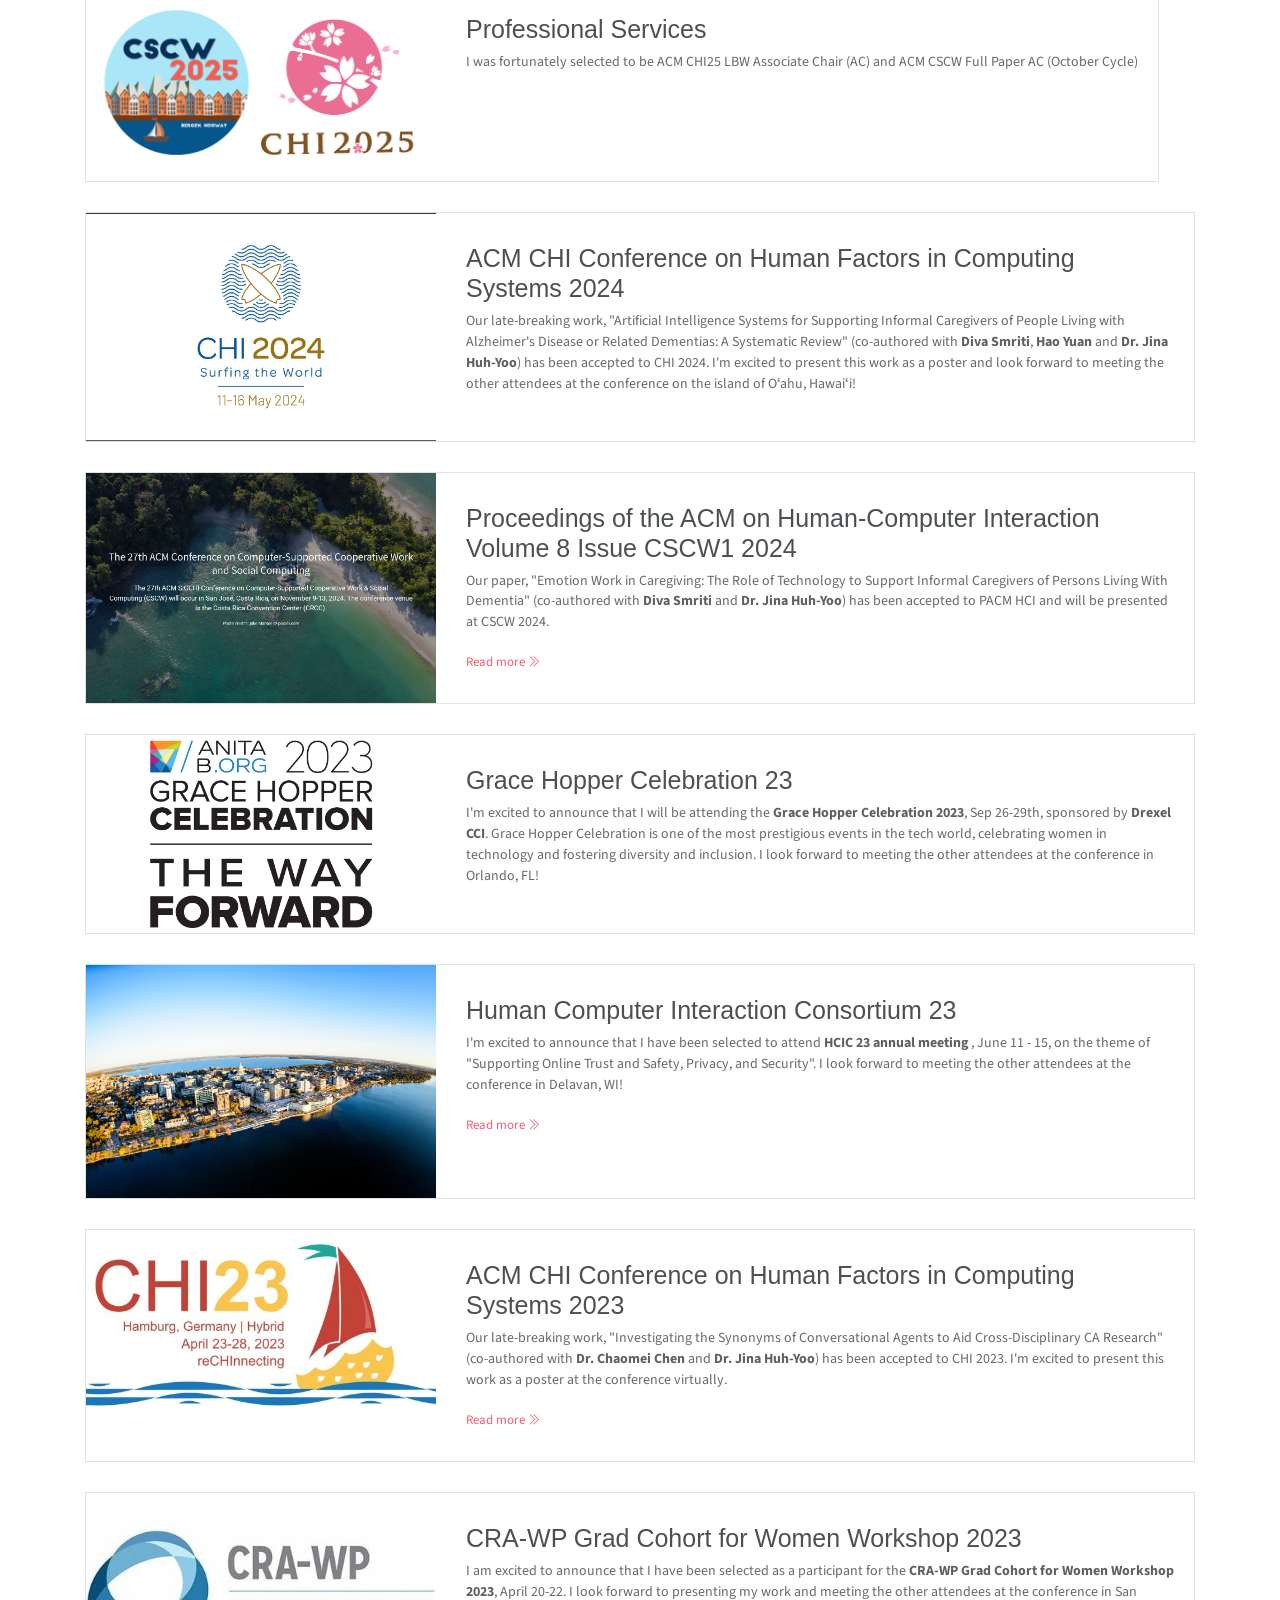
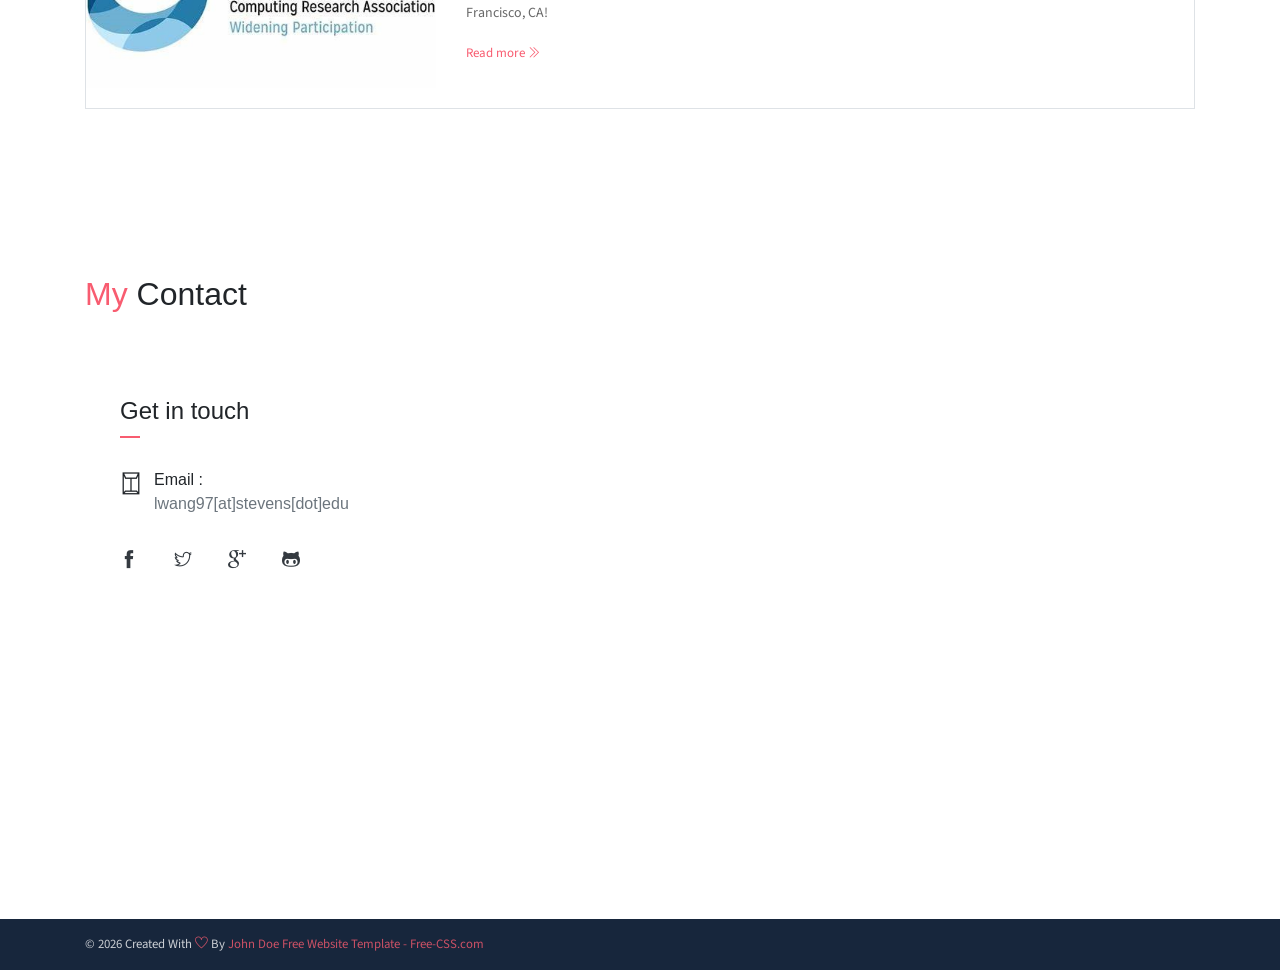
==== commit 7f5e2a04: "Update index.html" ====
--- a/index.html
+++ b/index.html
@@ -167,7 +167,7 @@
                             <P>Ph.D. student, Computer Science<br>Stevens Institute of Technology, Hoboken, NJ, US</P>
                             <P class="subtitle">
                             <ul class="mt40 info list-unstyled">
-                                <li>GPA: 3.835/4.00</li>
+                                <li>GPA: 3.918/4.00</li>
                                 <li>Advisor: Dr. Jina Huh-Yoo. </li>             
                                 <li>Research Areas: Human-Computer Interaction, Health Informatics, Artificial Intelligence</li>
                             </ul> 
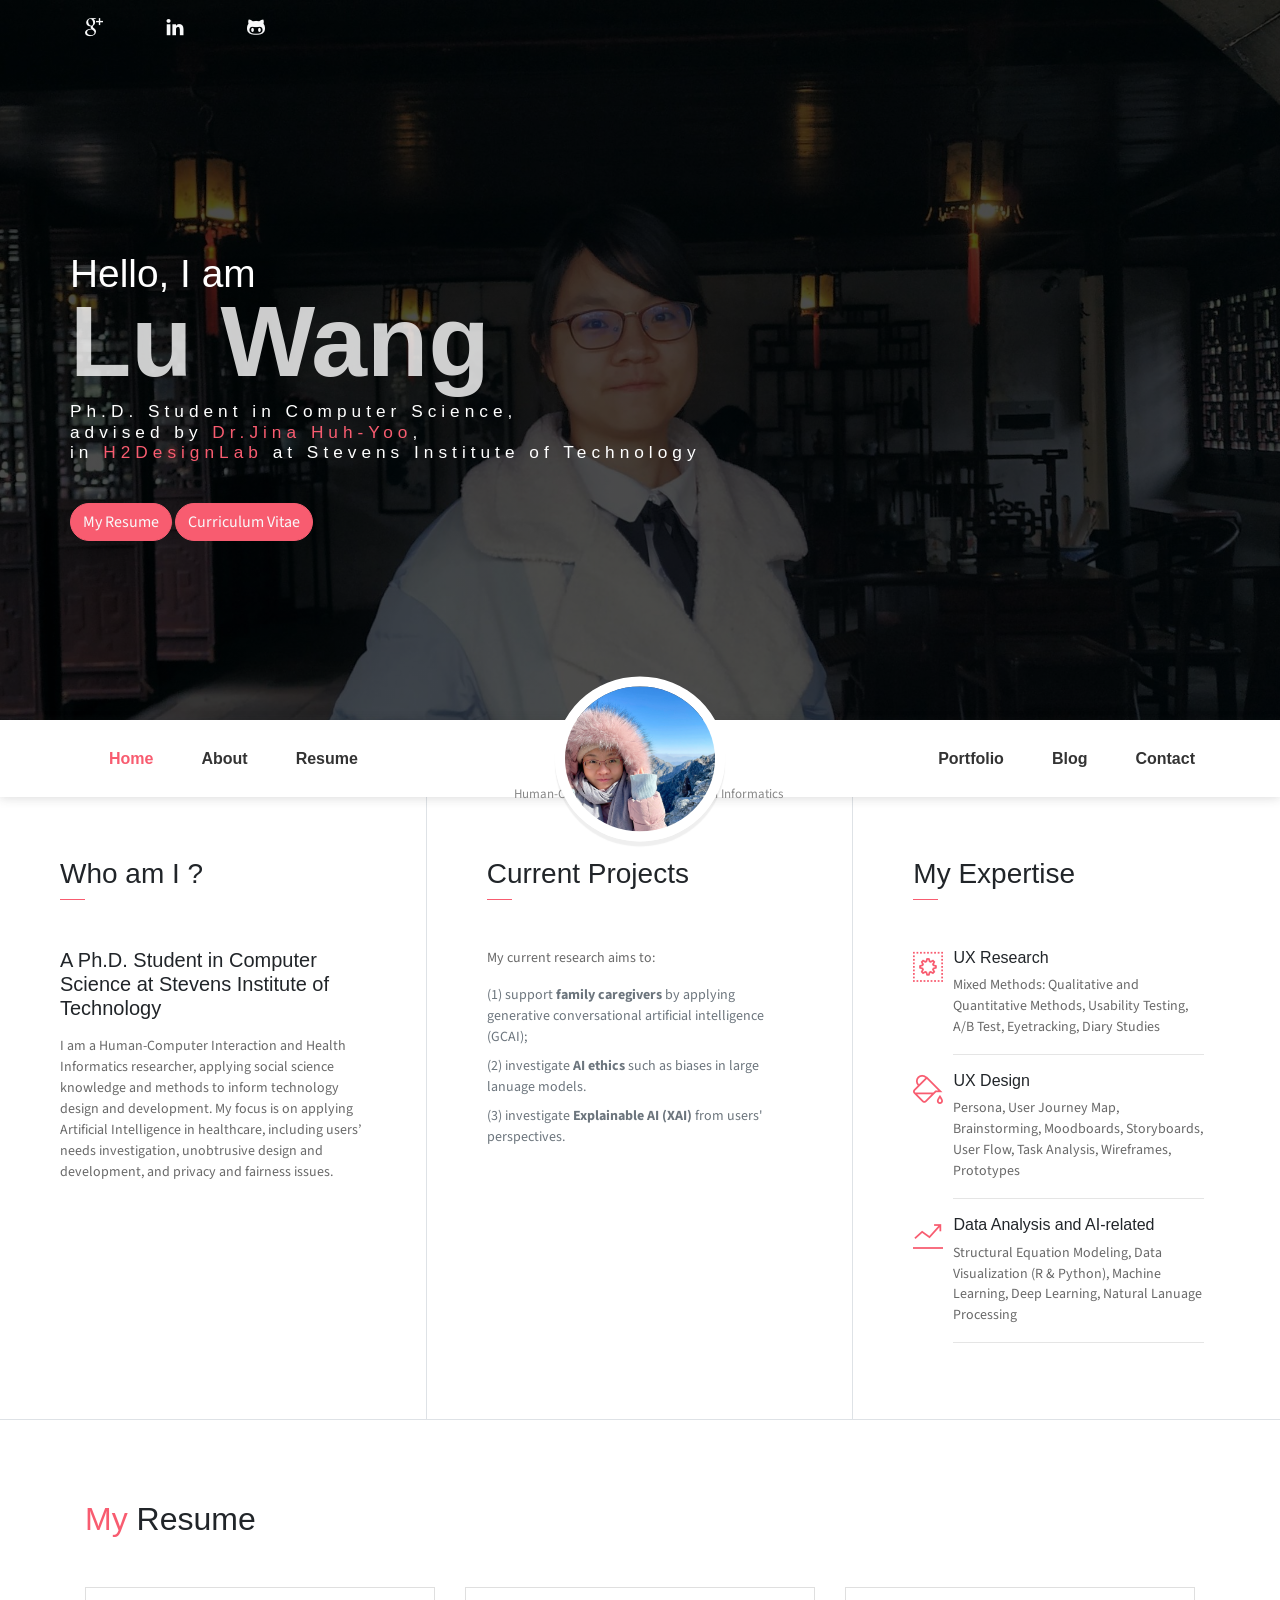
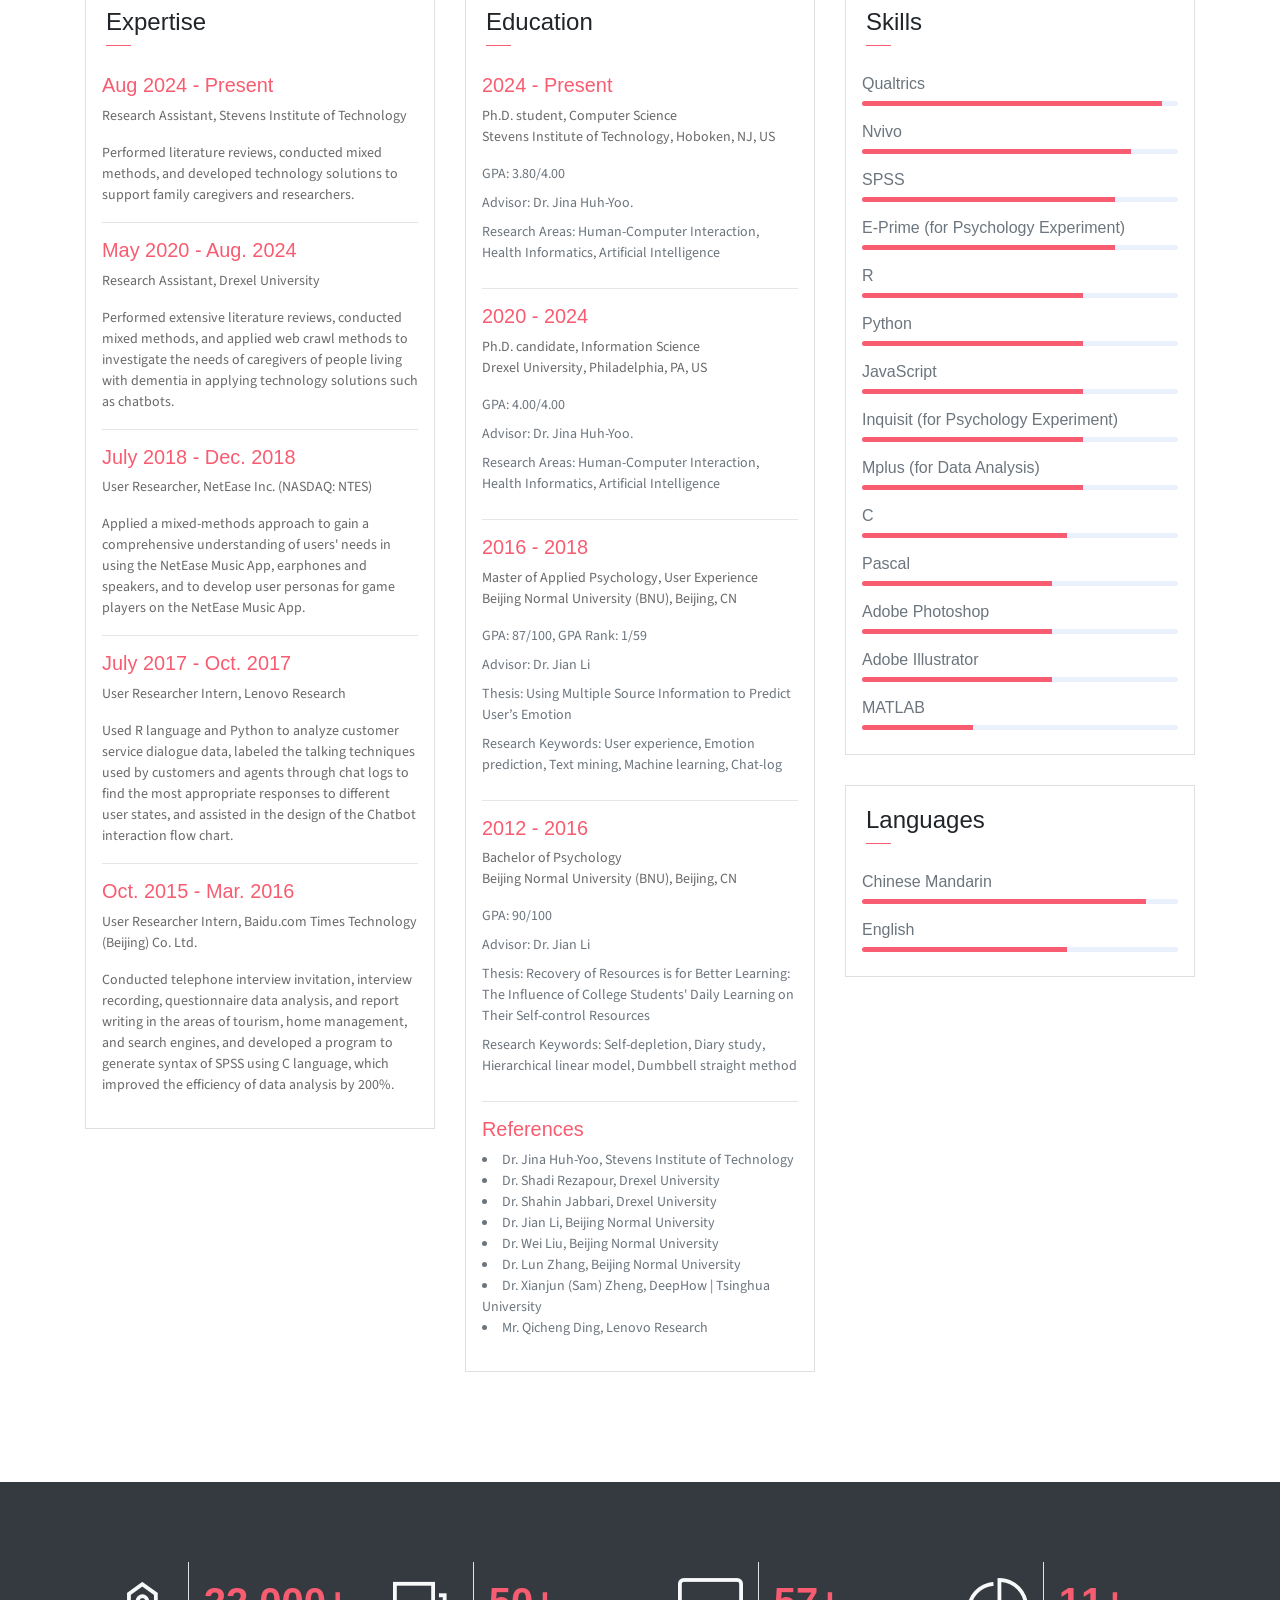
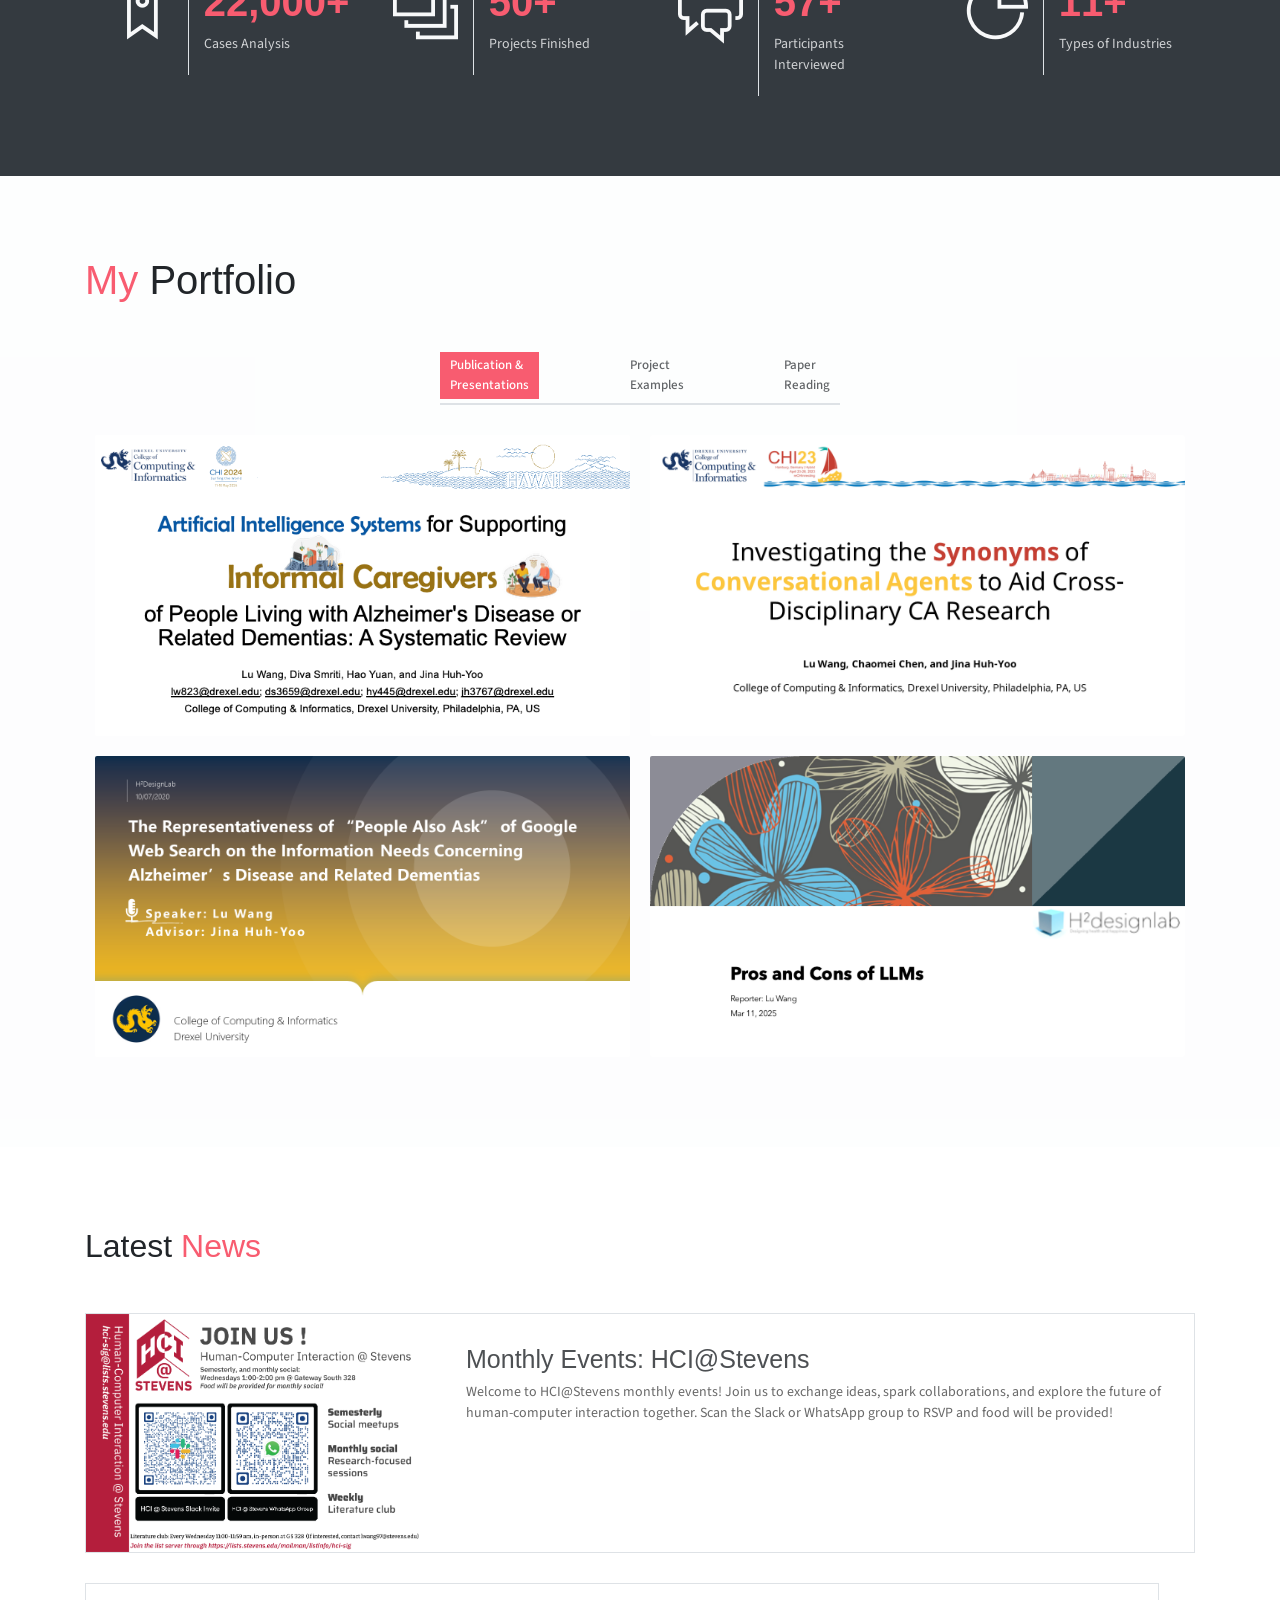
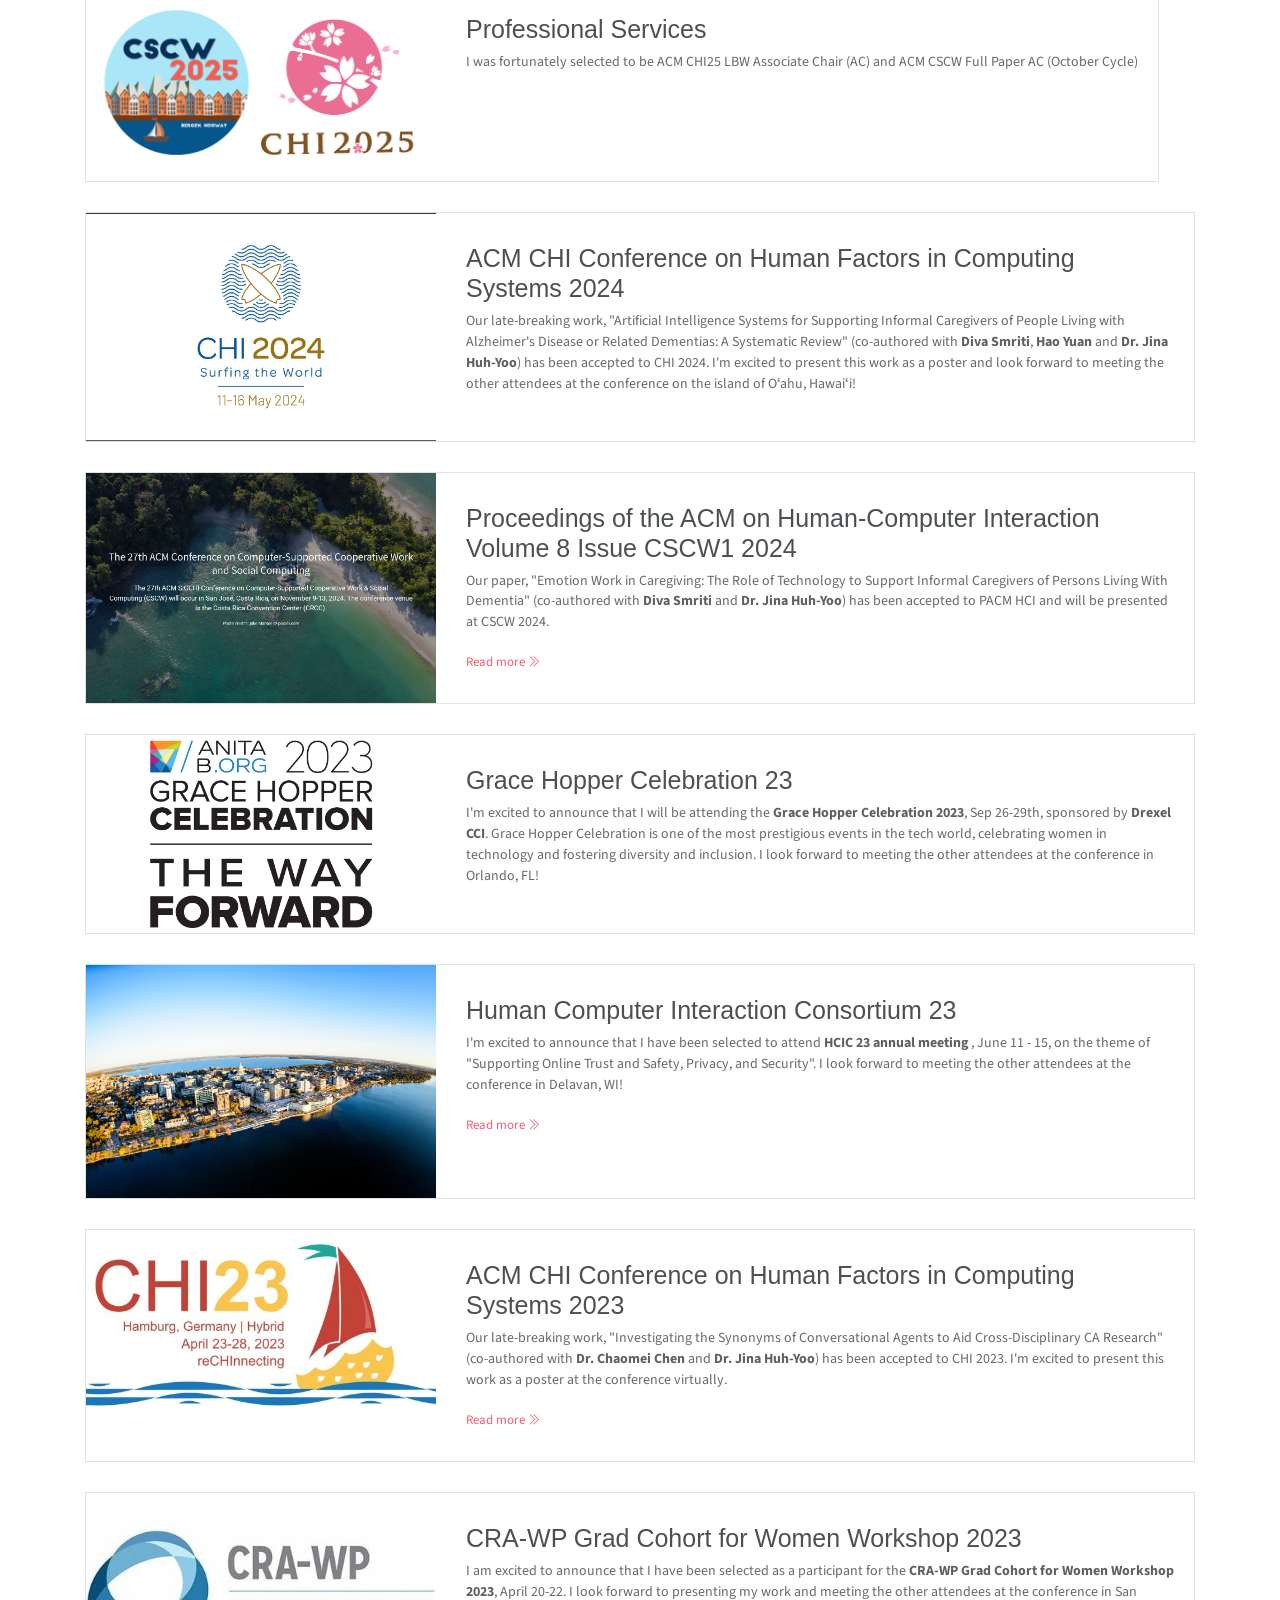
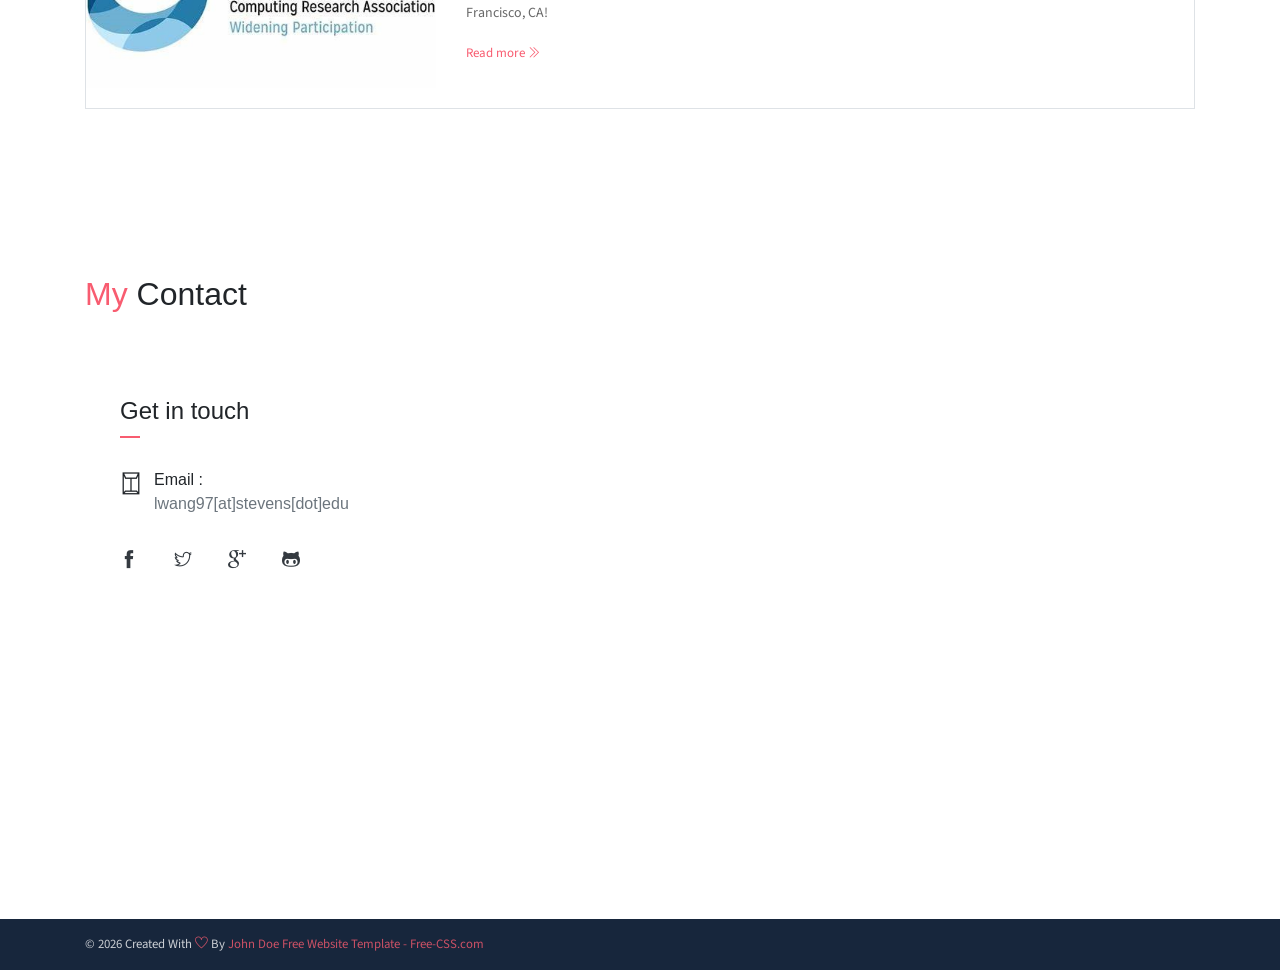
==== commit 4f77d091: "Update index.html" ====
--- a/index.html
+++ b/index.html
@@ -167,7 +167,7 @@
                             <P>Ph.D. student, Computer Science<br>Stevens Institute of Technology, Hoboken, NJ, US</P>
                             <P class="subtitle">
                             <ul class="mt40 info list-unstyled">
-                                <li>GPA: 3.918/4.00</li>
+                                <li>GPA: 3.80/4.00</li>
                                 <li>Advisor: Dr. Jina Huh-Yoo. </li>             
                                 <li>Research Areas: Human-Computer Interaction, Health Informatics, Artificial Intelligence</li>
                             </ul> 
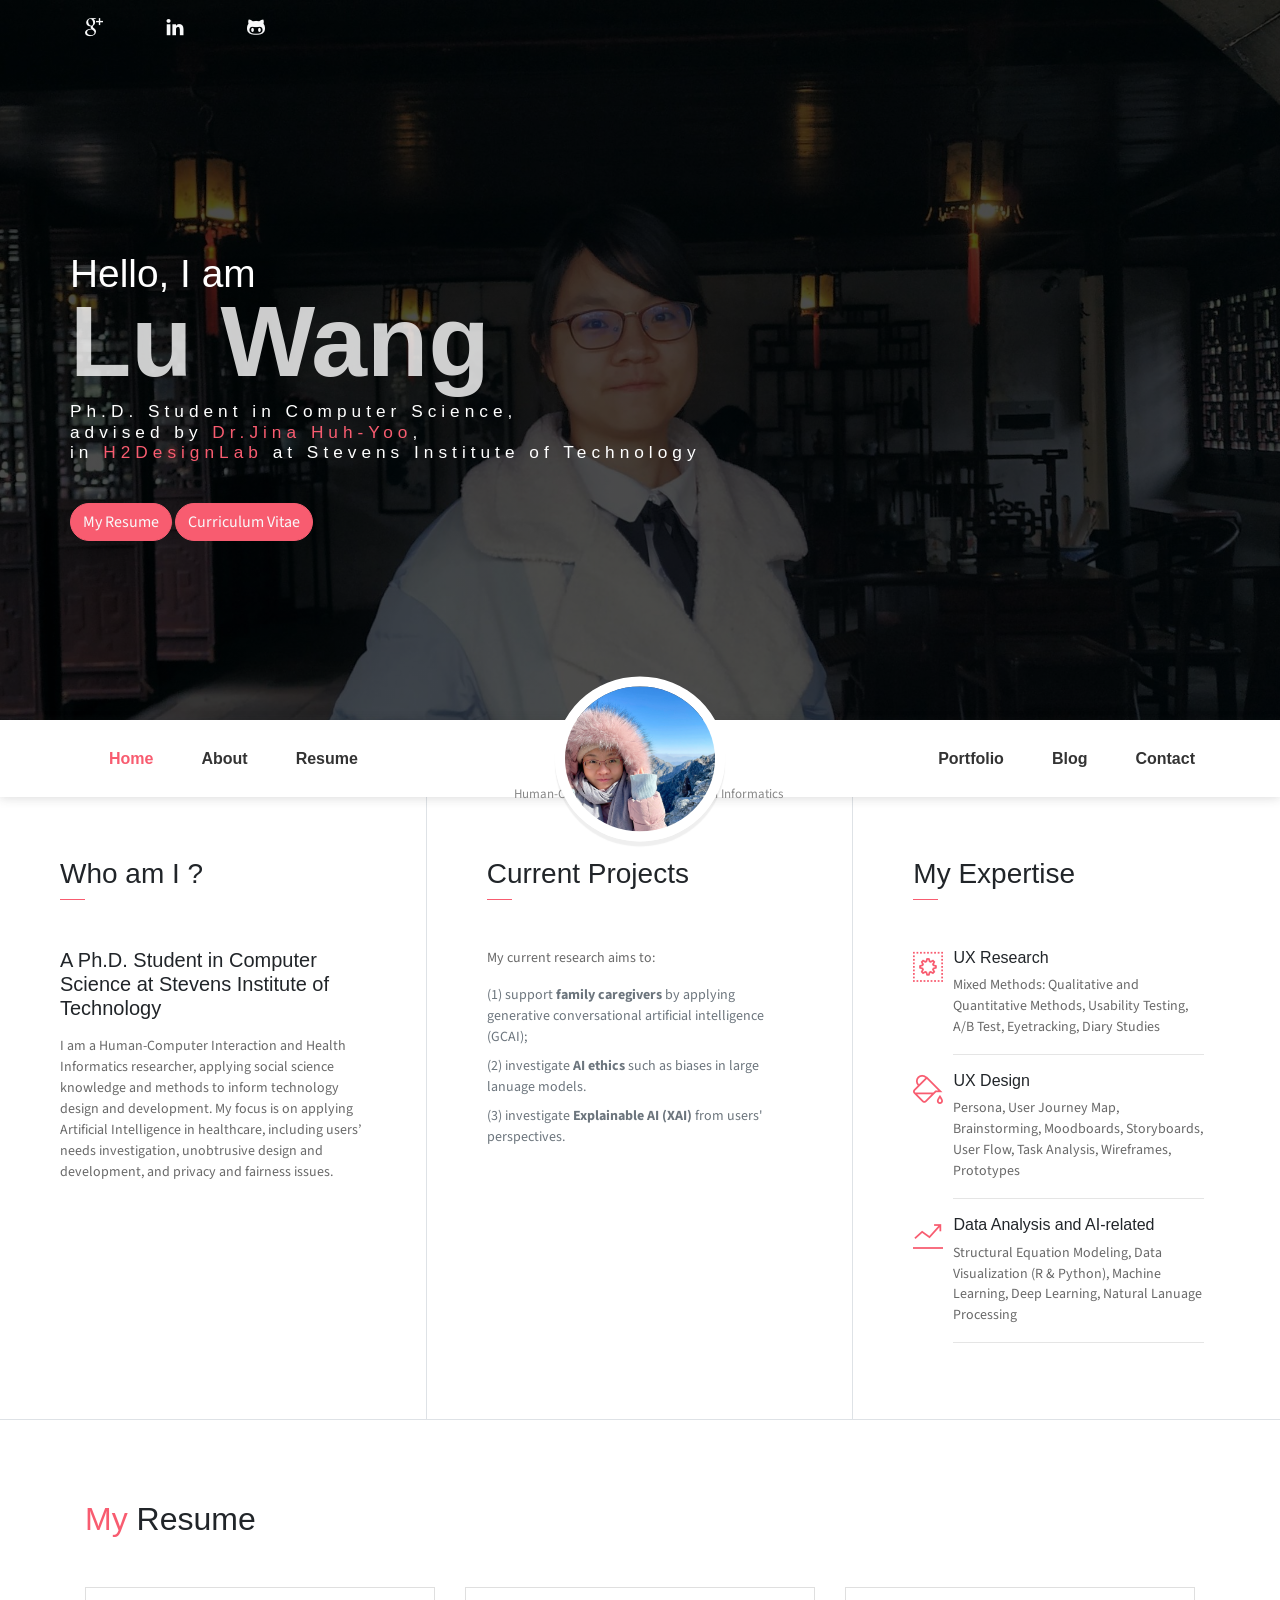
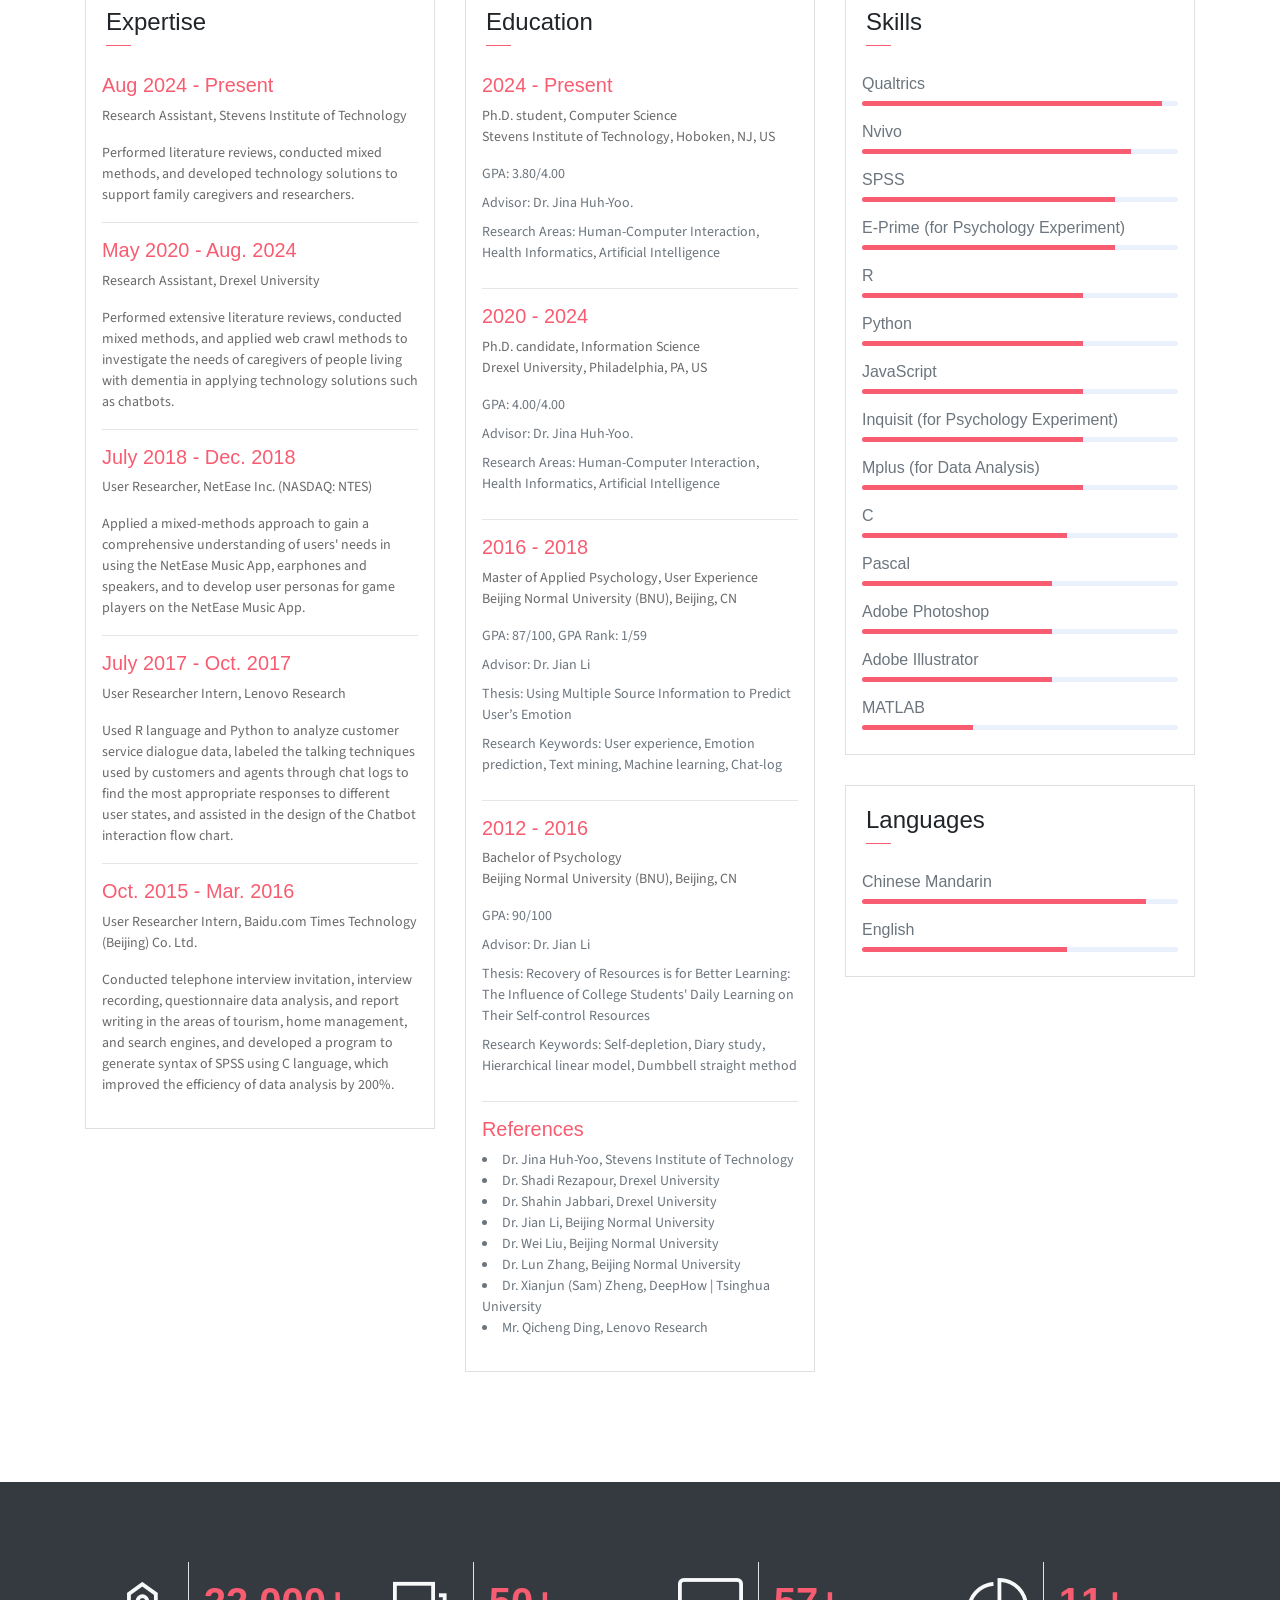
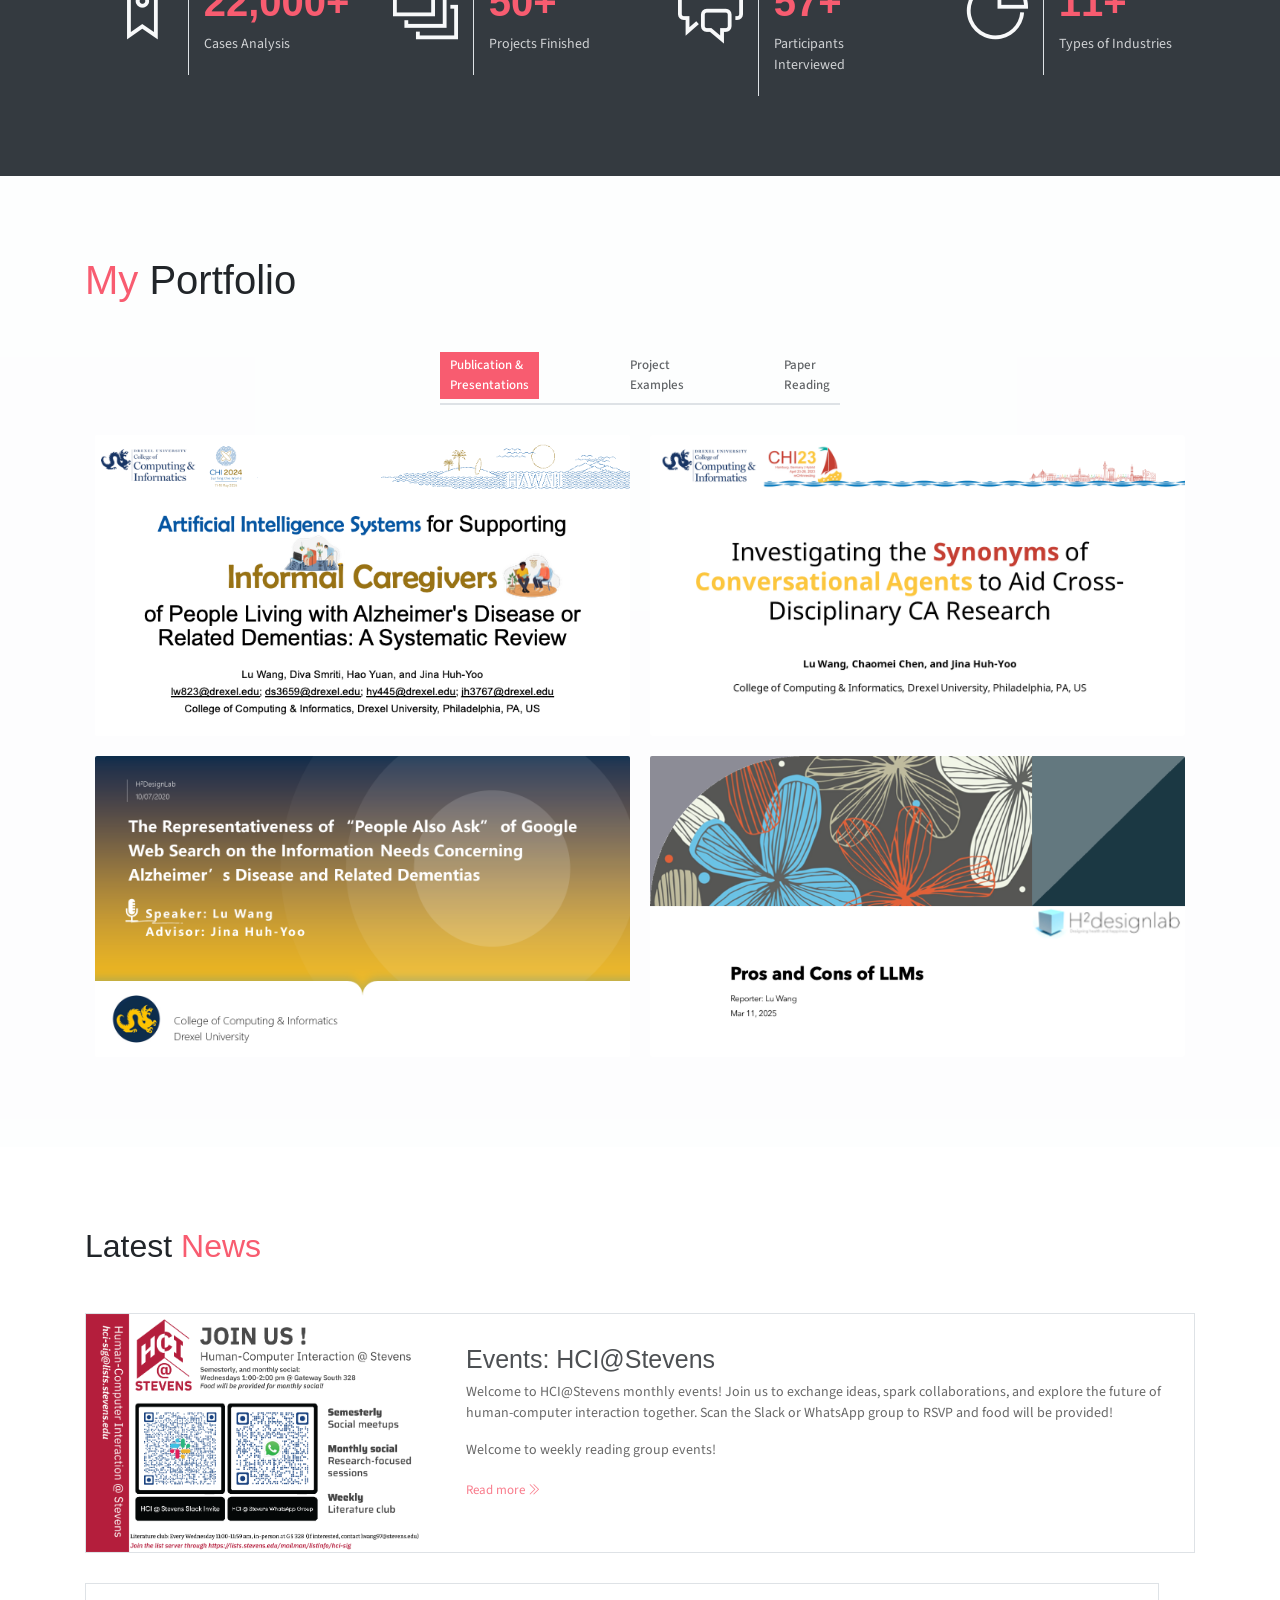
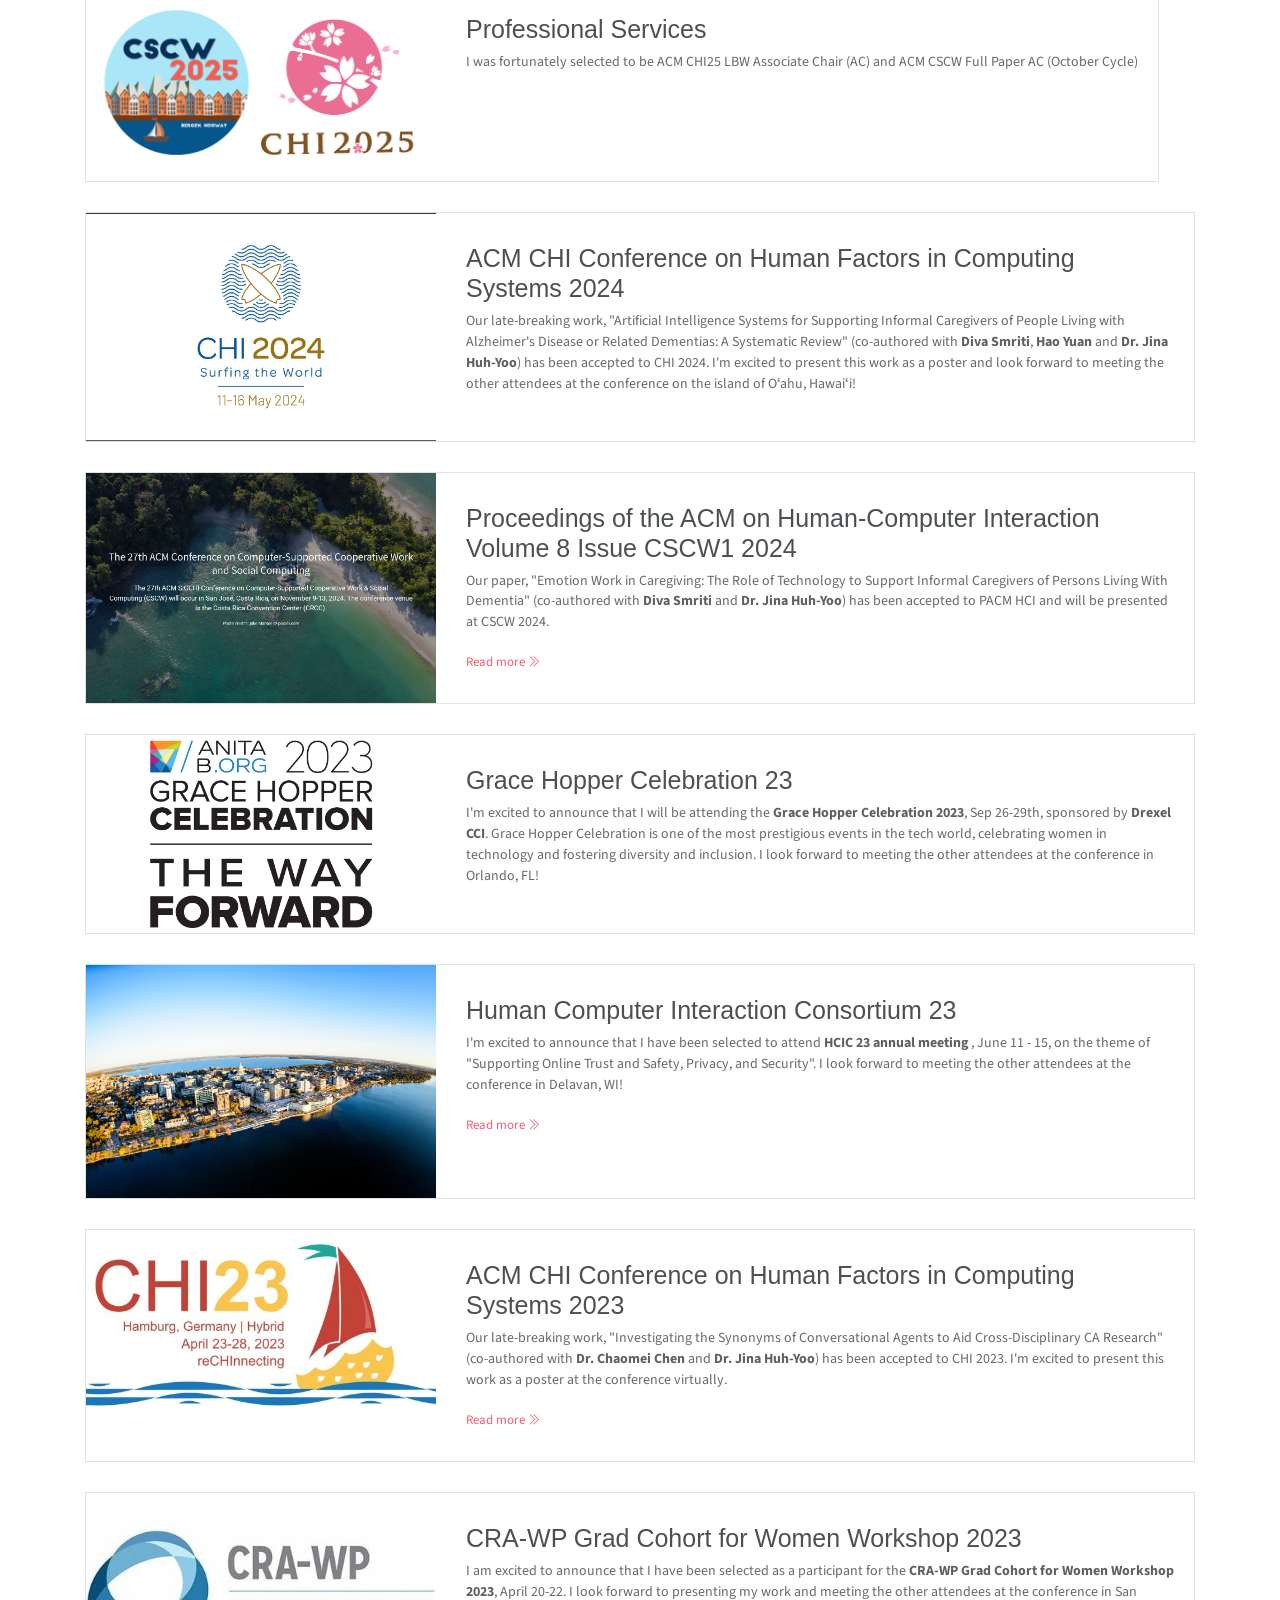
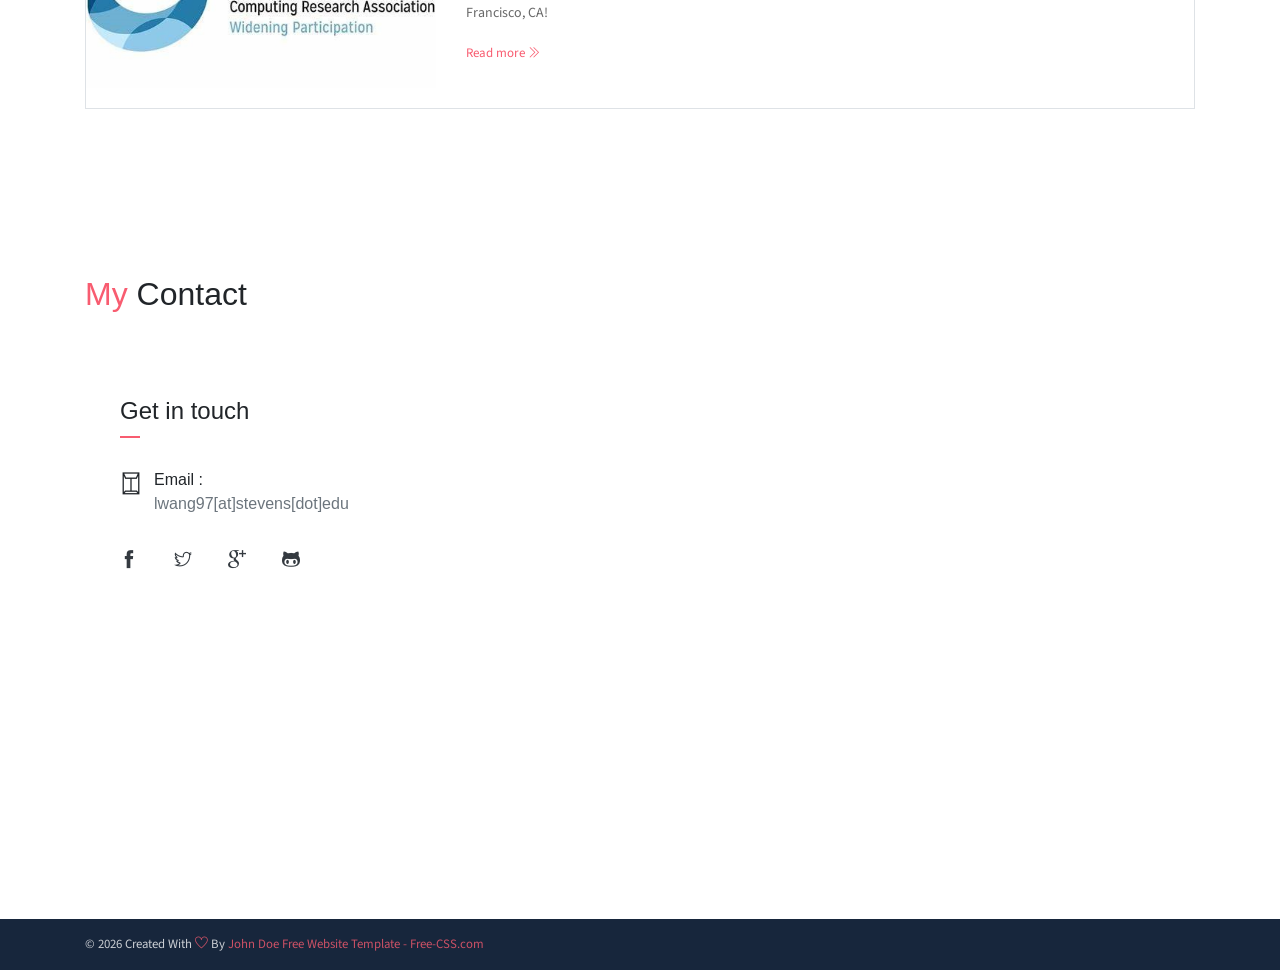
==== commit 05cc6a0d: "Update index.html" ====
--- a/index.html
+++ b/index.html
@@ -515,9 +515,10 @@
                     <img src="assets/imgs/Final_HCI@Stevens.png" alt="HCI@Stevens">
                     </div>
                     <div class="content-holder">
-                        <h6 class="title">Monthly Events: HCI@Stevens</h6>
+                        <h6 class="title">Events: HCI@Stevens</h6>
 
                         <p>Welcome to HCI@Stevens monthly events! Join us to exchange ideas, spark collaborations, and explore the future of human-computer interaction together. Scan the Slack or WhatsApp group to RSVP and food will be provided!</p>
+						<p>Welcome to weekly reading group events! <a href="ReadingGroup.html" class="read-more">Read more <i class="ti-angle-double-right"></i></a>
 
                     </div>
                 </div><!-- end of blog wrapper -->
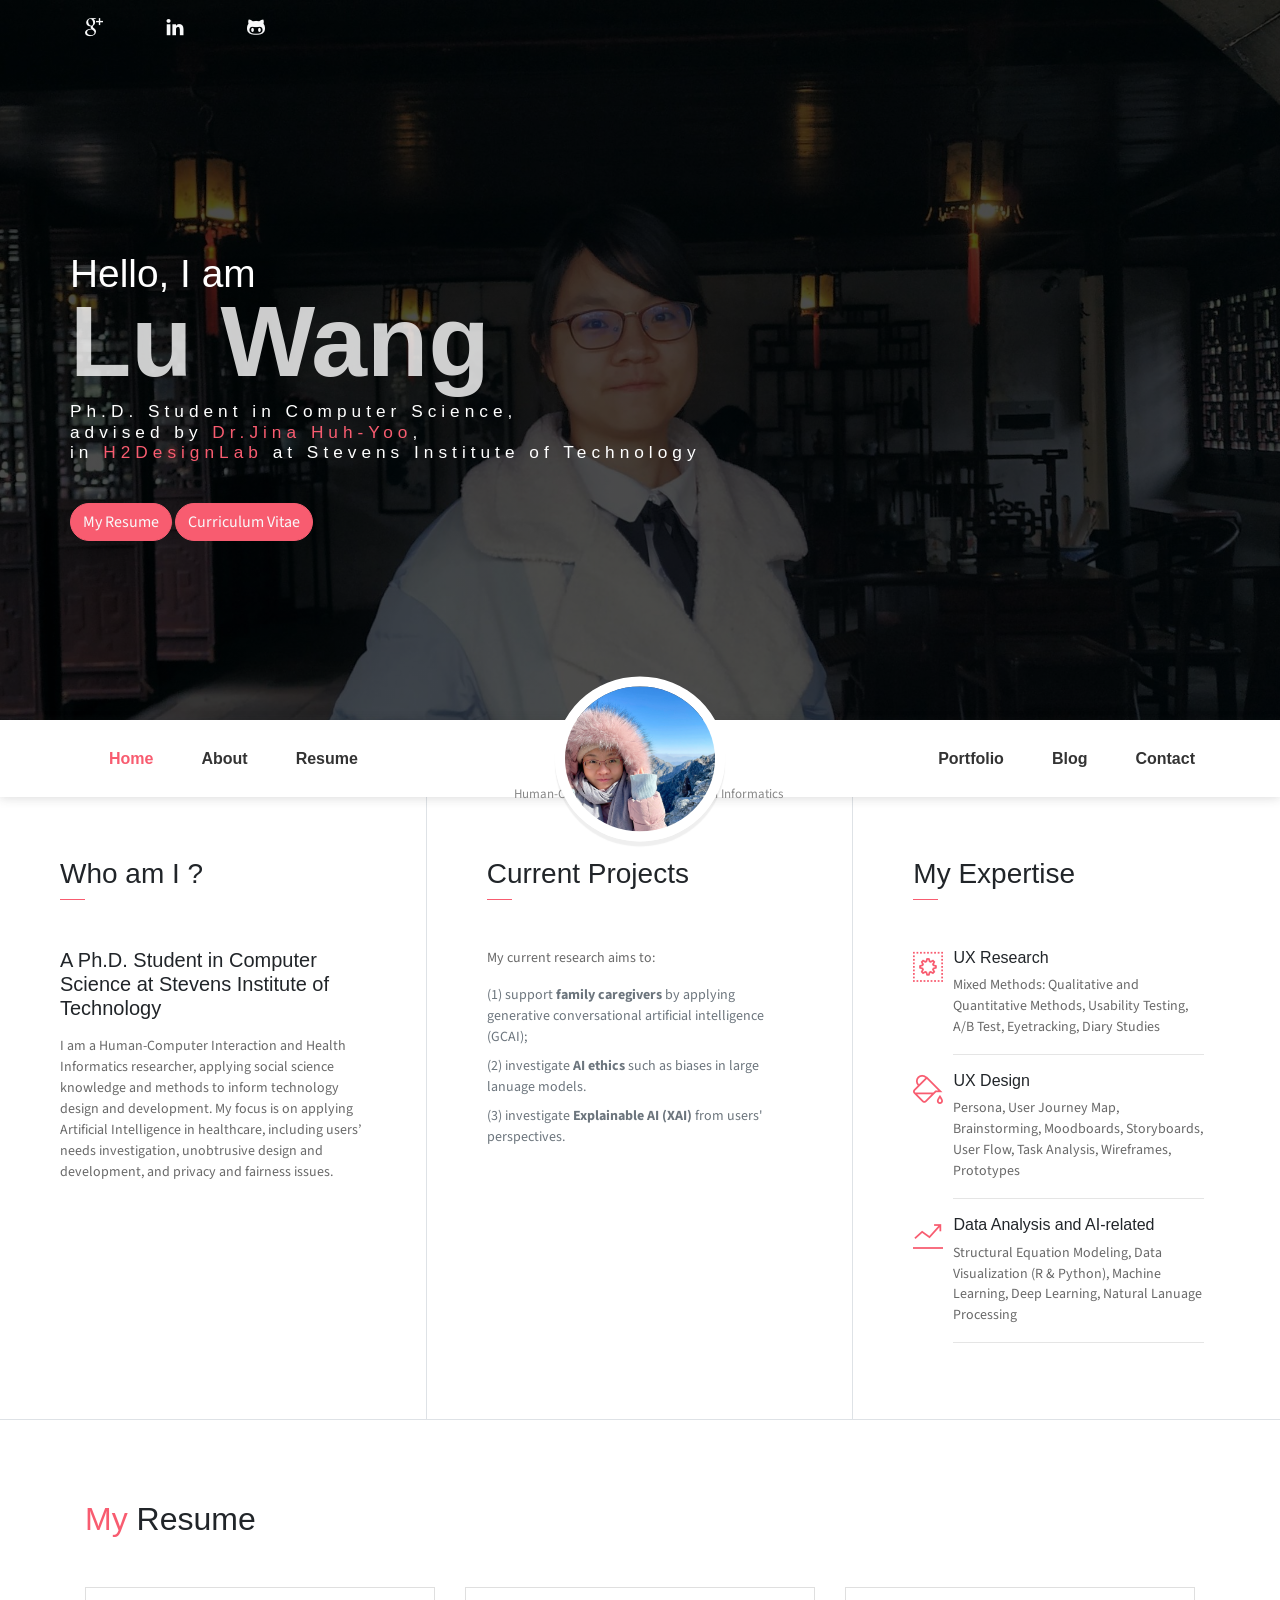
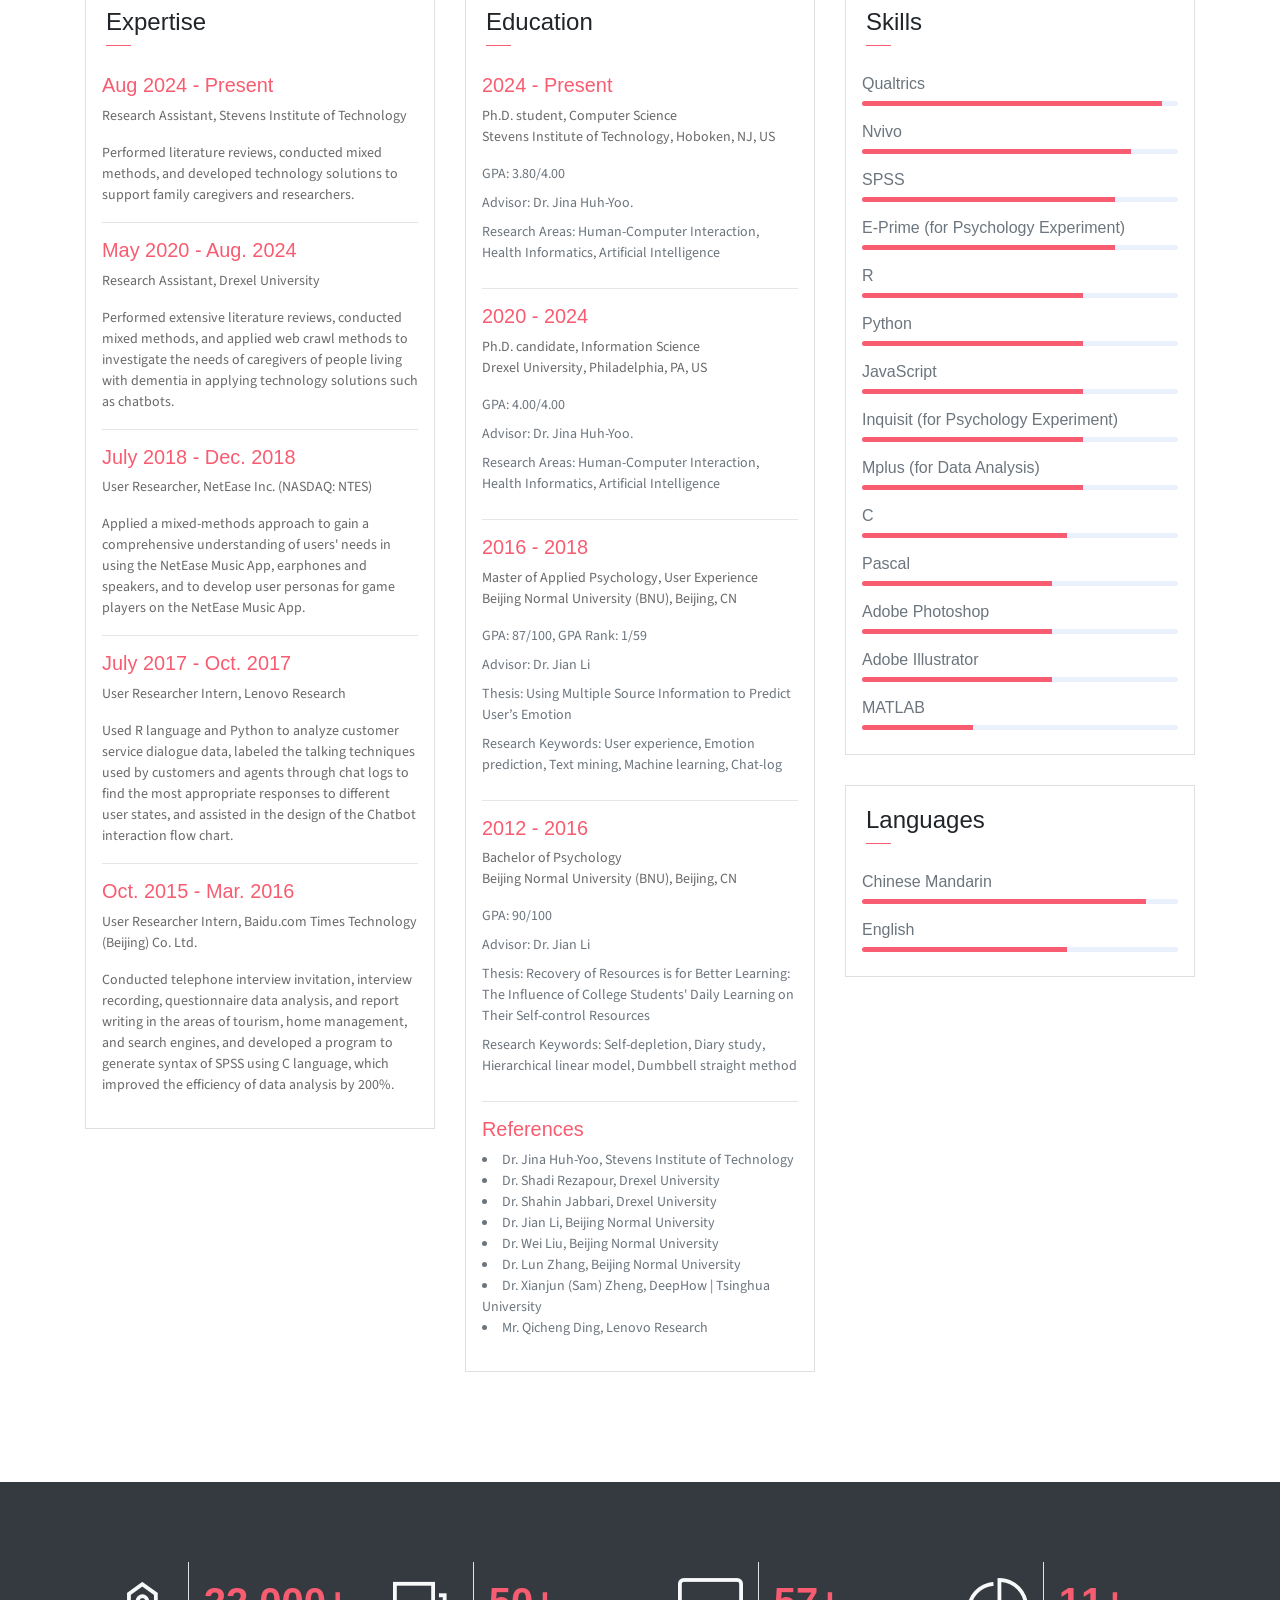
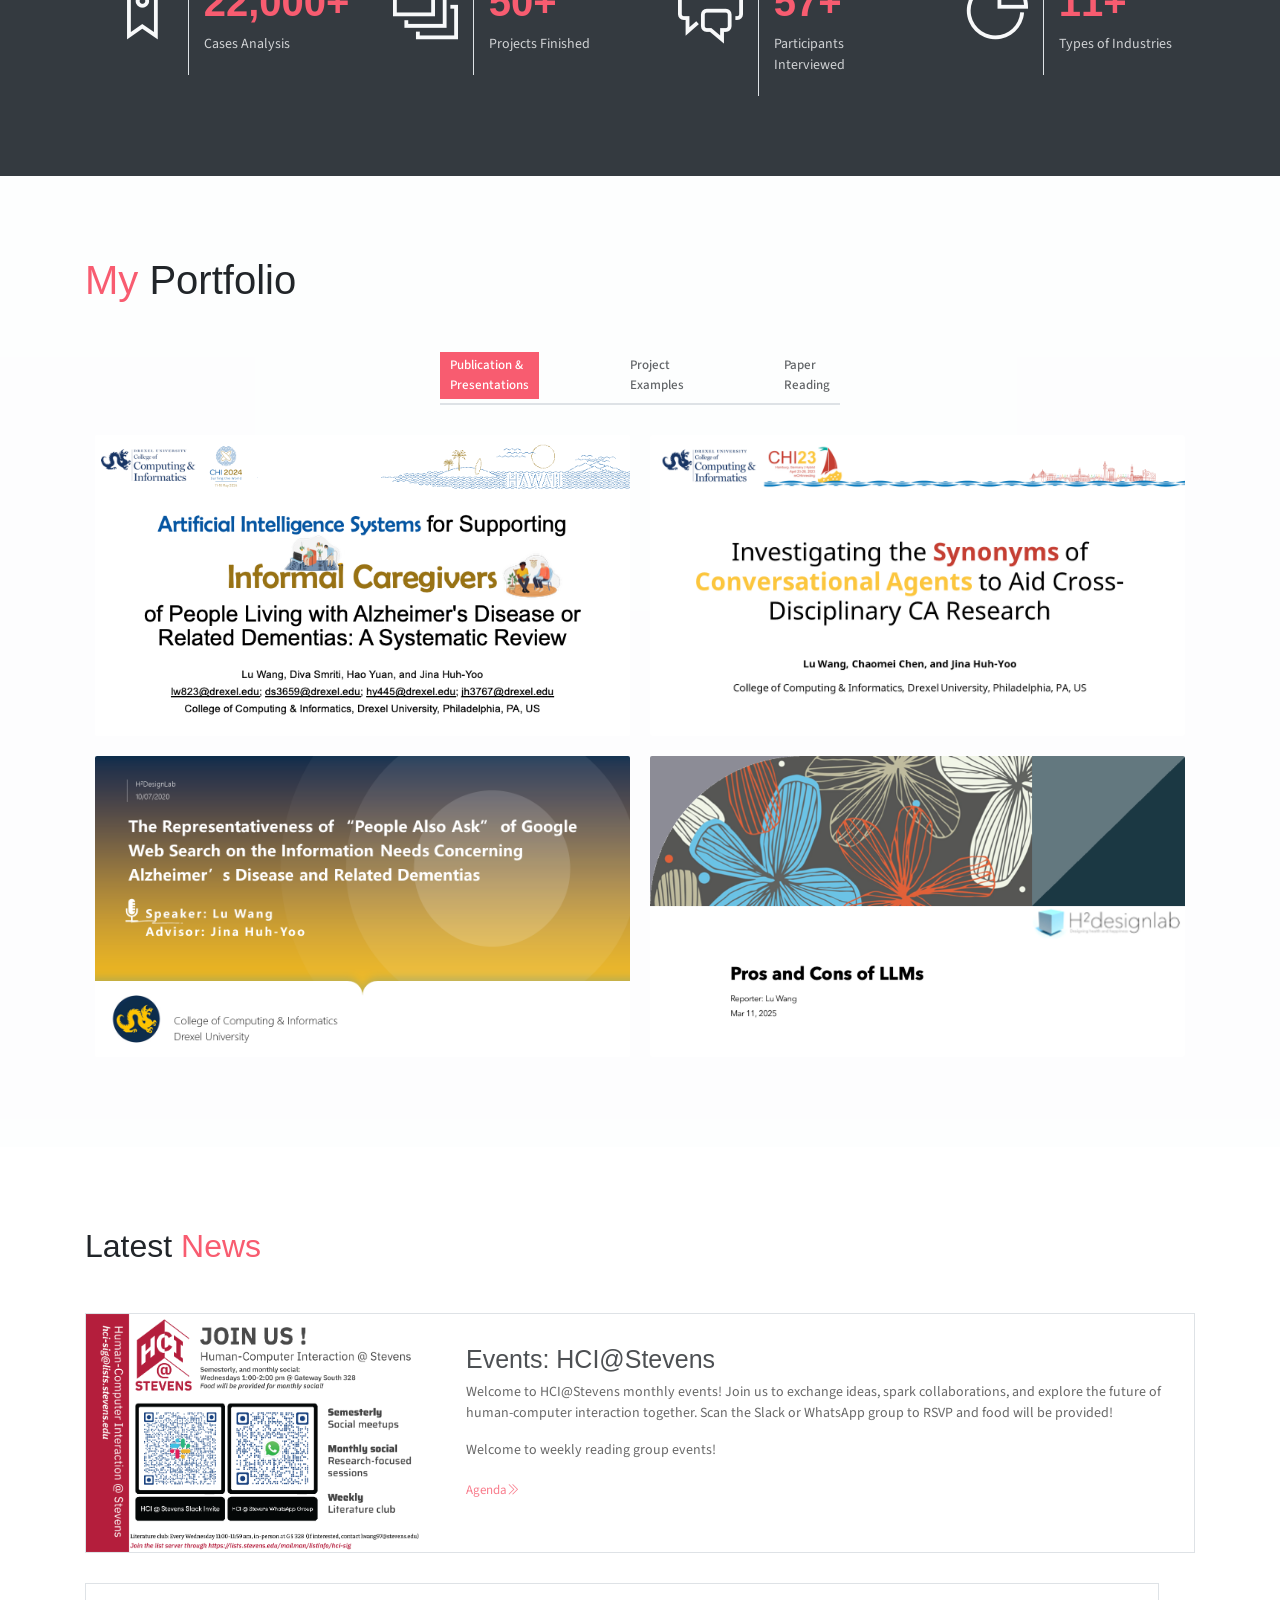
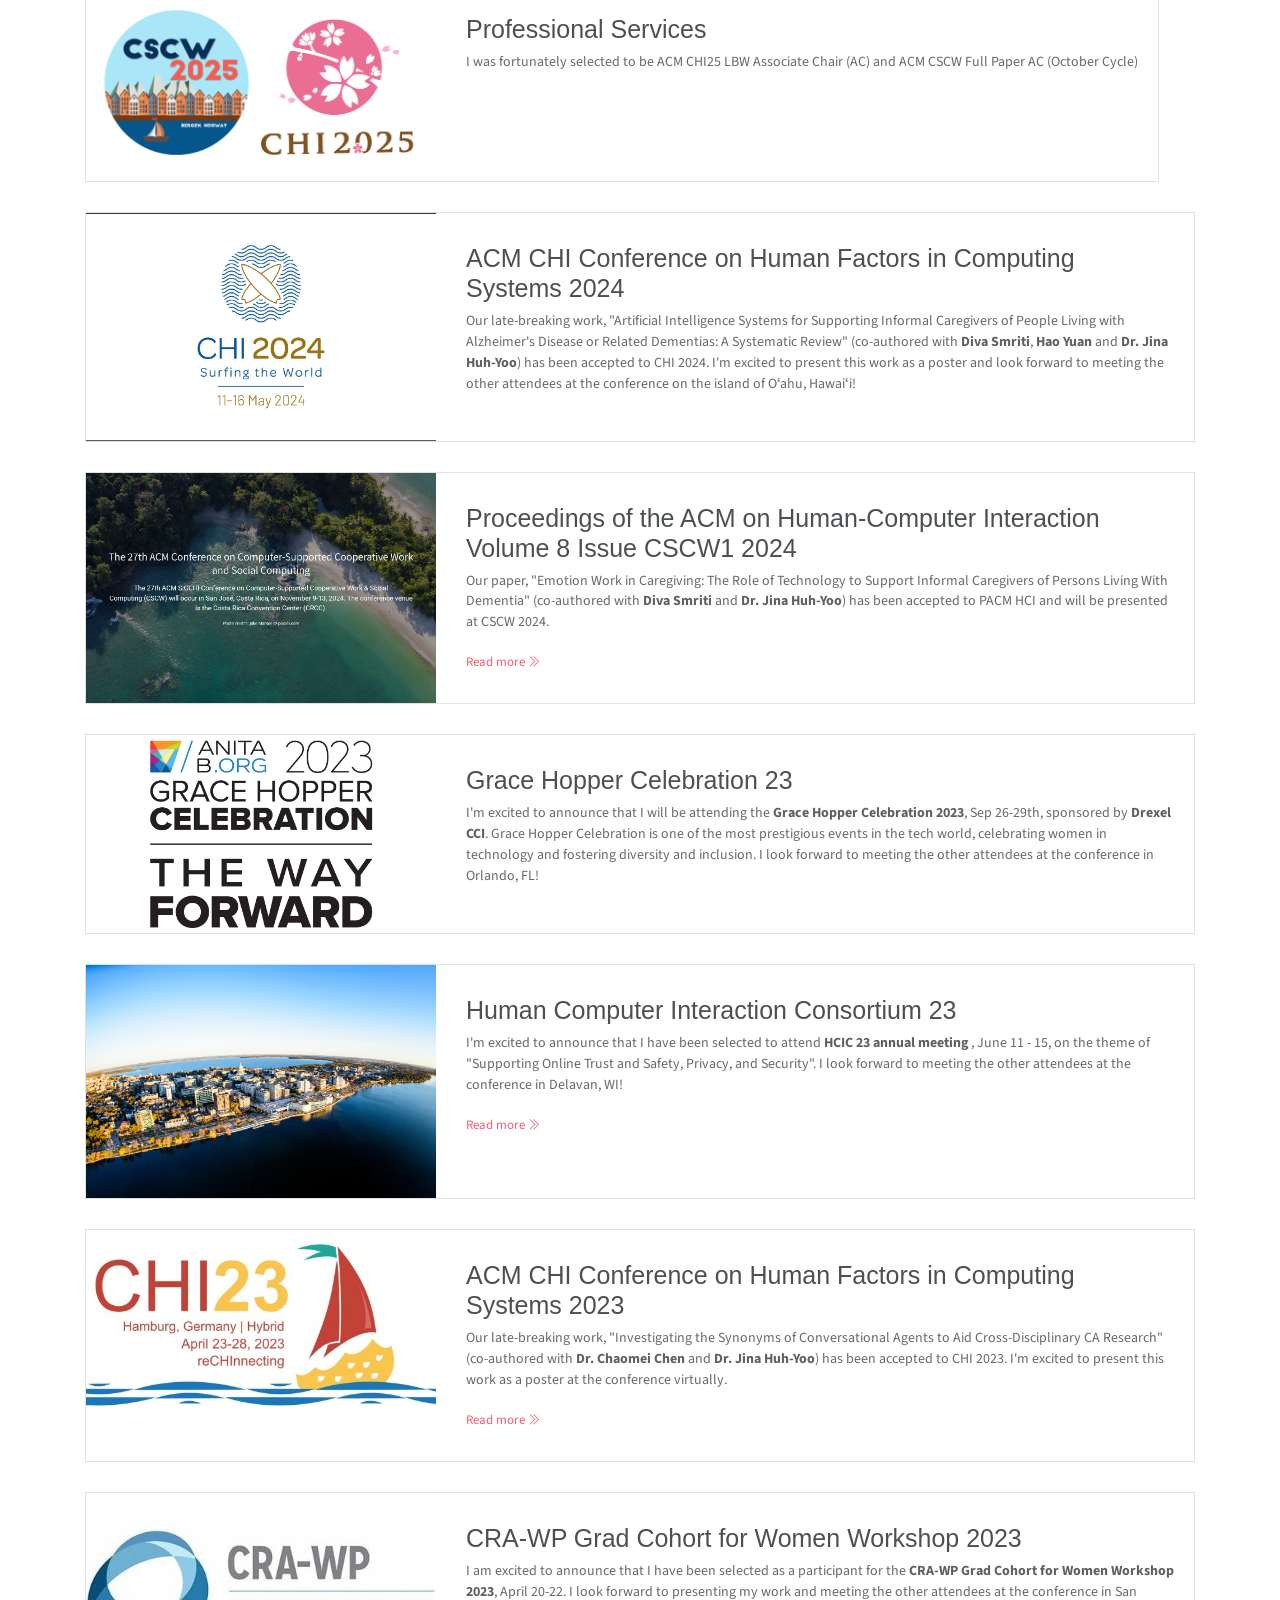
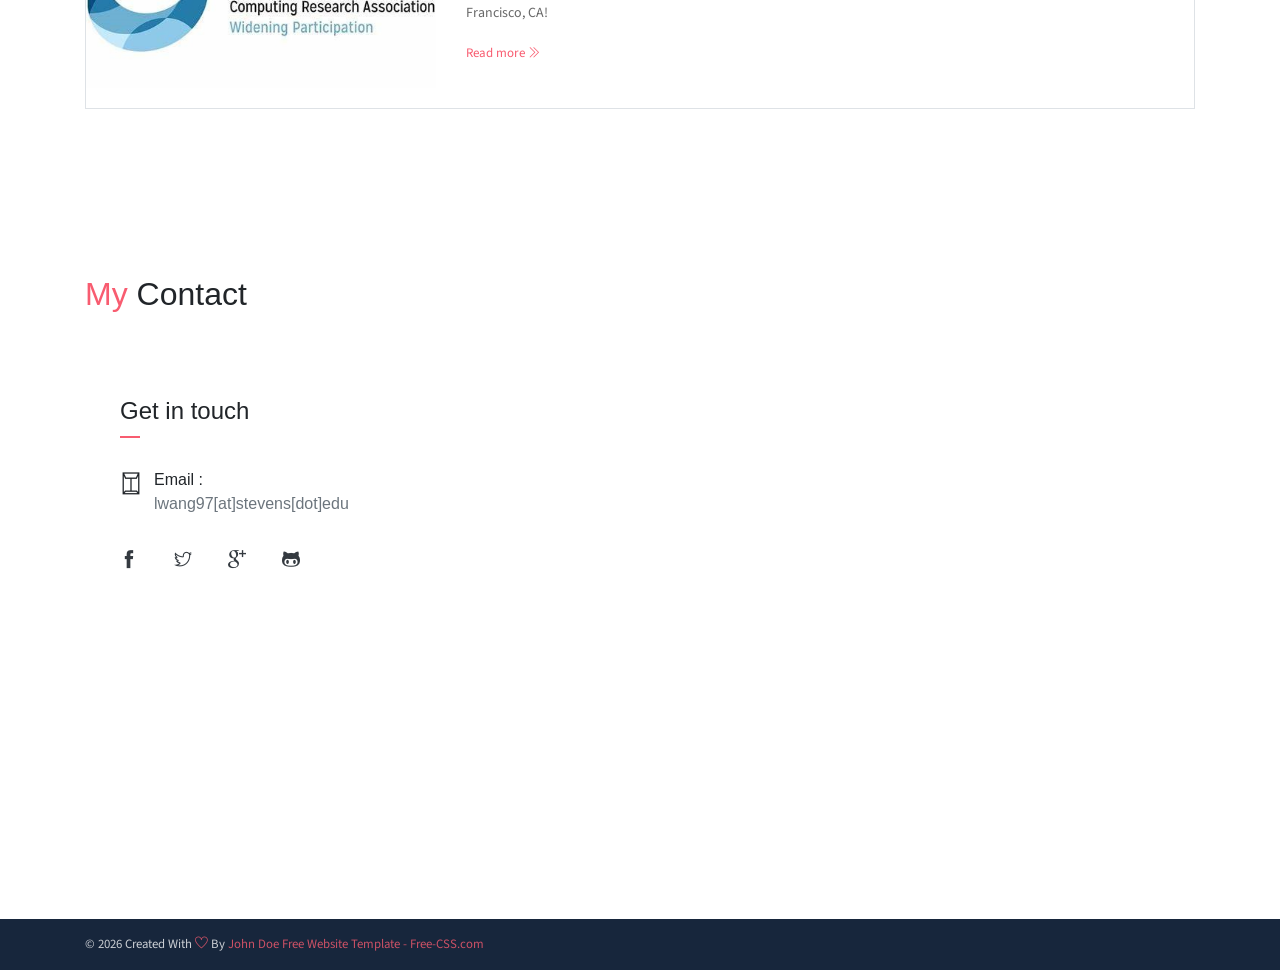
==== commit 4efdea3a: "Update index.html" ====
--- a/index.html
+++ b/index.html
@@ -518,7 +518,7 @@
                         <h6 class="title">Events: HCI@Stevens</h6>
 
                         <p>Welcome to HCI@Stevens monthly events! Join us to exchange ideas, spark collaborations, and explore the future of human-computer interaction together. Scan the Slack or WhatsApp group to RSVP and food will be provided!</p>
-						<p>Welcome to weekly reading group events! <a href="ReadingGroup.html" class="read-more">Read more <i class="ti-angle-double-right"></i></a>
+						<p>Welcome to weekly reading group events! <a href="ReadingGroup.html" class="read-more">Agenda<i class="ti-angle-double-right"></i></a></p>
 
                     </div>
                 </div><!-- end of blog wrapper -->
